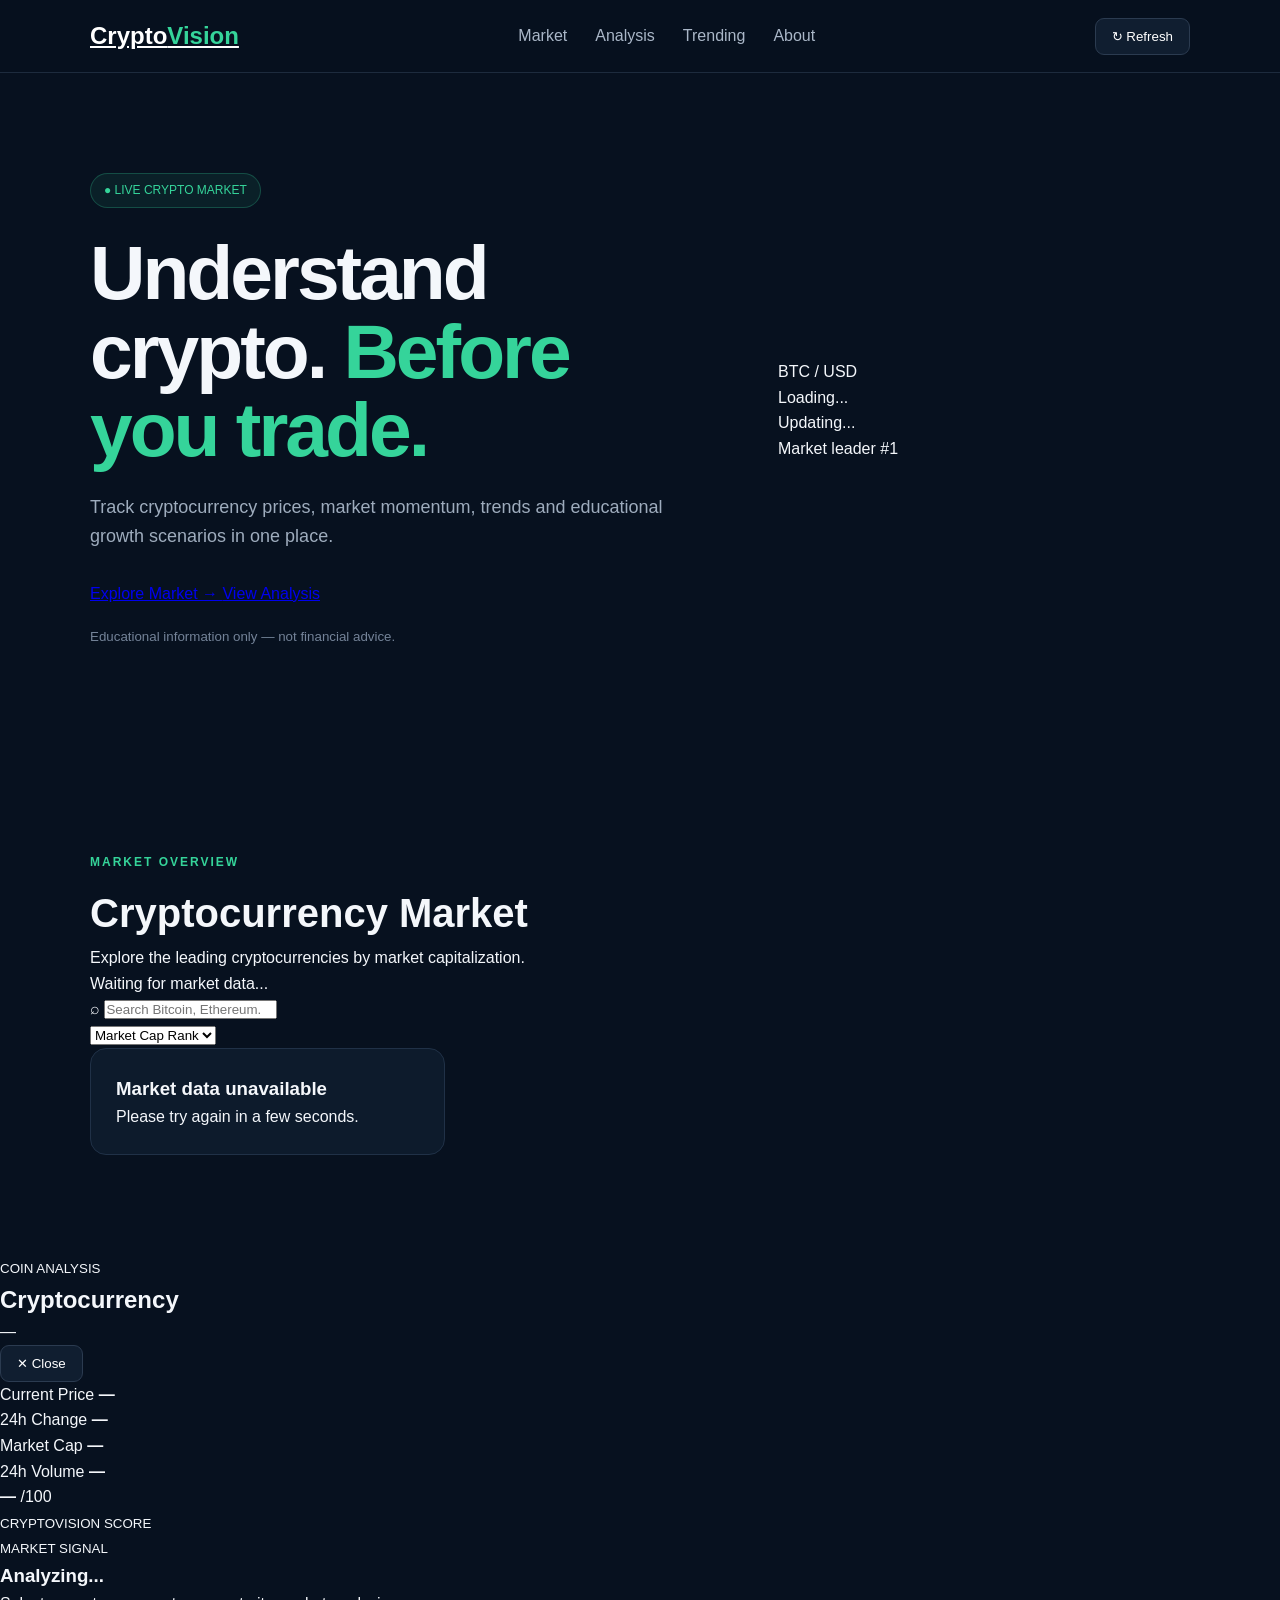
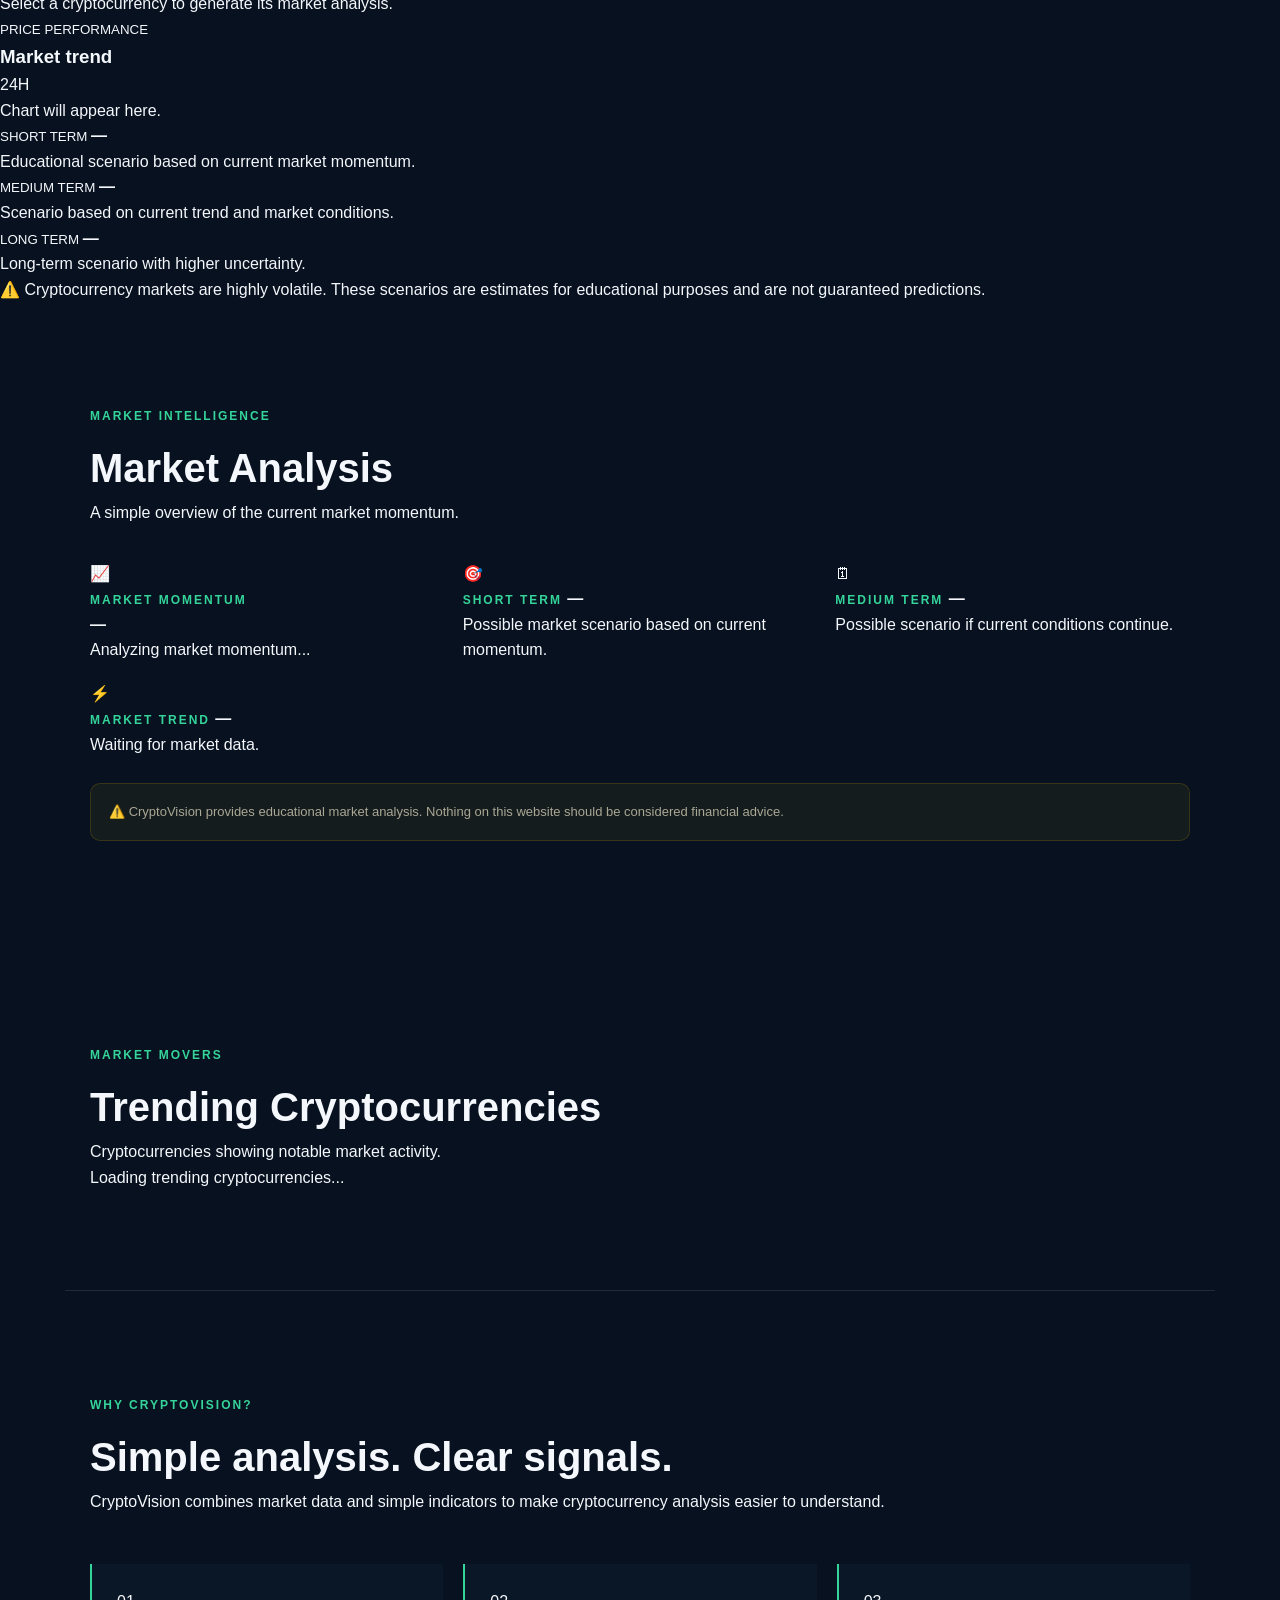
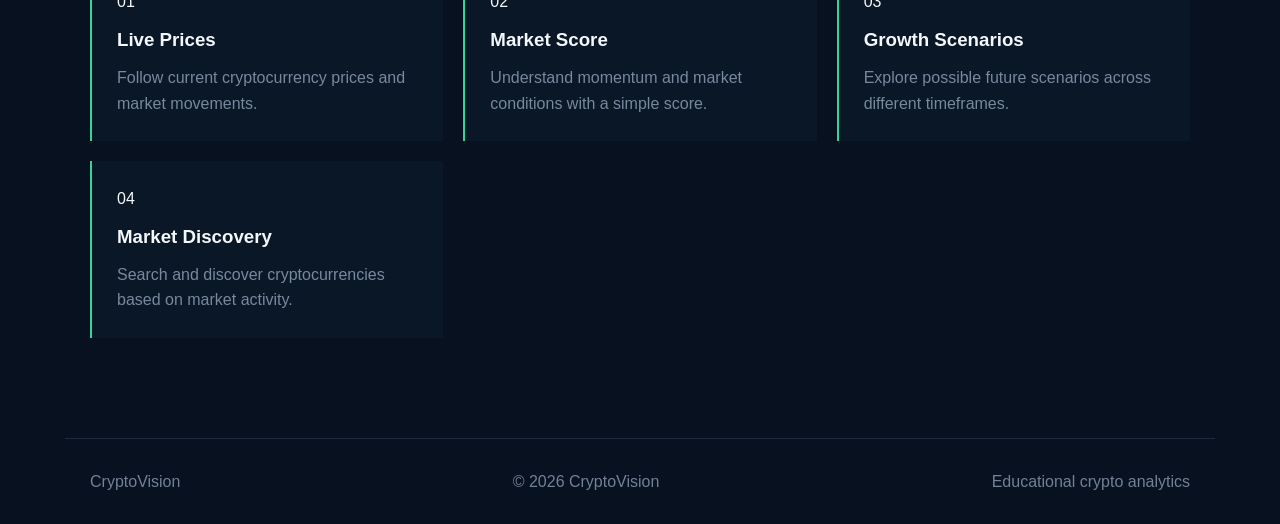
==== index.html @ e24eb95f "Upgrade CryptoVision dashboard" ====
<!DOCTYPE html>
<html lang="en">
<head>
  <meta charset="UTF-8">
  <meta name="viewport" content="width=device-width, initial-scale=1.0">

  <title>CryptoVision — Crypto Analysis</title>

  <meta
    name="description"
    content="CryptoVision provides cryptocurrency market data, analysis, trend scores and educational growth scenarios."
  >

  <link rel="stylesheet" href="style.css">
</head>

<body>

<header class="header">

  <div class="nav">

    <a href="#" class="logo">
      Crypto<span>Vision</span>
    </a>

    <nav>
      <a href="#market">Market</a>
      <a href="#analysis">Analysis</a>
      <a href="#trending">Trending</a>
      <a href="#about">About</a>
    </nav>

    <button id="refreshBtn" class="refresh-btn">
      ↻ Refresh
    </button>

  </div>

</header>


<main>

<!-- HERO -->

<section class="hero">

  <div class="hero-content">

    <div class="badge">
      ● LIVE CRYPTO MARKET
    </div>

    <h1>
      Understand crypto.
      <span>Before you trade.</span>
    </h1>

    <p>
      Track cryptocurrency prices, market momentum,
      trends and educational growth scenarios in one place.
    </p>

    <div class="hero-actions">

      <a href="#market" class="primary-btn">
        Explore Market →
      </a>

      <a href="#analysis" class="secondary-btn">
        View Analysis
      </a>

    </div>

    <small class="disclaimer">
      Educational information only — not financial advice.
    </small>

  </div>


  <div class="hero-market-card">

    <div class="card-label">
      BTC / USD
    </div>

    <div id="btcPrice" class="hero-price">
      Loading...
    </div>

    <div id="btcChange" class="hero-change">
      Updating...
    </div>

    <div class="btc-info">

      <span>
        Market leader
      </span>

      <span>
        #1
      </span>

    </div>

  </div>

</section>


<!-- MARKET -->

<section id="market" class="section">

  <div class="section-heading">

    <div>

      <small>MARKET OVERVIEW</small>

      <h2>
        Cryptocurrency Market
      </h2>

      <p>
        Explore the leading cryptocurrencies by market capitalization.
      </p>

    </div>

    <span id="updated" class="updated">
      Waiting for market data...
    </span>

  </div>


  <div class="market-tools">

    <div class="search-box">

      <span>⌕</span>

      <input
        id="coinSearch"
        type="search"
        placeholder="Search Bitcoin, Ethereum..."
        autocomplete="off"
      >

    </div>


    <select id="coinSort">

      <option value="rank">
        Market Cap Rank
      </option>

      <option value="price">
        Price
      </option>

      <option value="change">
        24h Change
      </option>

      <option value="volume">
        Volume
      </option>

      <option value="marketcap">
        Market Cap
      </option>

    </select>

  </div>


  <div id="coins" class="coins">

    <div class="loading-card">
      Loading market data...
    </div>

  </div>

</section>


<!-- COIN DETAILS -->

<section
  id="coinDetails"
  class="coin-details hidden"
>

  <div class="details-heading">

    <div>

      <small>COIN ANALYSIS</small>

      <h2 id="selectedCoinName">
        Cryptocurrency
      </h2>

      <p id="selectedCoinSymbol">
        —
      </p>

    </div>

    <button
      id="closeDetails"
      class="close-btn"
    >
      ✕ Close
    </button>

  </div>


  <div class="details-grid">

    <div class="detail-card">

      <span>
        Current Price
      </span>

      <strong id="detailPrice">
        —
      </strong>

    </div>


    <div class="detail-card">

      <span>
        24h Change
      </span>

      <strong id="detailChange">
        —
      </strong>

    </div>


    <div class="detail-card">

      <span>
        Market Cap
      </span>

      <strong id="detailMarketCap">
        —
      </strong>

    </div>


    <div class="detail-card">

      <span>
        24h Volume
      </span>

      <strong id="detailVolume">
        —
      </strong>

    </div>

  </div>


  <div class="analysis-panel">

    <div class="score">

      <div class="score-number">

        <strong id="coinScore">
          —
        </strong>

        <span>
          /100
        </span>

      </div>

      <small>
        CRYPTOVISION SCORE
      </small>

    </div>


    <div class="analysis-text">

      <small>
        MARKET SIGNAL
      </small>

      <h3 id="coinSignal">
        Analyzing...
      </h3>

      <p id="coinExplanation">
        Select a cryptocurrency to generate its market analysis.
      </p>

    </div>

  </div>


  <div class="chart-container">

    <div class="chart-header">

      <div>

        <small>
          PRICE PERFORMANCE
        </small>

        <h3>
          Market trend
        </h3>

      </div>

      <span id="chartPeriod">
        24H
      </span>

    </div>

    <div id="coinChart" class="chart">

      Chart will appear here.

    </div>

  </div>


  <div class="prediction-grid">

    <div class="prediction-card">

      <small>
        SHORT TERM
      </small>

      <strong id="shortPrediction">
        —
      </strong>

      <p>
        Educational scenario based on current market momentum.
      </p>

    </div>


    <div class="prediction-card">

      <small>
        MEDIUM TERM
      </small>

      <strong id="mediumPrediction">
        —
      </strong>

      <p>
        Scenario based on current trend and market conditions.
      </p>

    </div>


    <div class="prediction-card">

      <small>
        LONG TERM
      </small>

      <strong id="longPrediction">
        —
      </strong>

      <p>
        Long-term scenario with higher uncertainty.
      </p>

    </div>

  </div>


  <div class="risk-warning">

    ⚠️
    <span>
      Cryptocurrency markets are highly volatile.
      These scenarios are estimates for educational purposes
      and are not guaranteed predictions.
    </span>

  </div>

</section>


<!-- MARKET ANALYSIS -->

<section id="analysis" class="section">

  <div class="section-heading">

    <div>

      <small>MARKET INTELLIGENCE</small>

      <h2>
        Market Analysis
      </h2>

      <p>
        A simple overview of the current market momentum.
      </p>

    </div>

  </div>


  <div class="analysis-grid">


    <div class="analysis-card">

      <div class="analysis-icon">
        📈
      </div>

      <small>
        MARKET MOMENTUM
      </small>

      <div class="momentum-bar">

        <div
          id="momentumBar"
          class="momentum-fill"
        ></div>

      </div>

      <strong id="momentumValue">
        —
      </strong>

      <p id="momentumText">
        Analyzing market momentum...
      </p>

    </div>


    <div class="analysis-card">

      <div class="analysis-icon">
        🎯
      </div>

      <small>
        SHORT TERM
      </small>

      <strong id="shortTerm">
        —
      </strong>

      <p>
        Possible market scenario based on current momentum.
      </p>

    </div>


    <div class="analysis-card">

      <div class="analysis-icon">
        🗓
      </div>

      <small>
        MEDIUM TERM
      </small>

      <strong id="mediumTerm">
        —
      </strong>

      <p>
        Possible scenario if current conditions continue.
      </p>

    </div>


    <div class="analysis-card">

      <div class="analysis-icon">
        ⚡
      </div>

      <small>
        MARKET TREND
      </small>

      <strong id="marketTrend">
        —
      </strong>

      <p id="marketTrendText">
        Waiting for market data.
      </p>

    </div>

  </div>


  <div class="warning">

    ⚠️

    <span>
      CryptoVision provides educational market analysis.
      Nothing on this website should be considered financial advice.
    </span>

  </div>

</section>


<!-- TRENDING -->

<section id="trending" class="section">

  <div class="section-heading">

    <div>

      <small>MARKET MOVERS</small>

      <h2>
        Trending Cryptocurrencies
      </h2>

      <p>
        Cryptocurrencies showing notable market activity.
      </p>

    </div>

  </div>


  <div id="trendingCoins" class="trending-grid">

    <div class="loading-card">
      Loading trending cryptocurrencies...
    </div>

  </div>

</section>


<!-- FEATURES -->

<section id="about" class="section about">

  <div class="section-heading">

    <div>

      <small>WHY CRYPTOVISION?</small>

      <h2>
        Simple analysis.
        Clear signals.
      </h2>

      <p>
        CryptoVision combines market data and simple indicators
        to make cryptocurrency analysis easier to understand.
      </p>

    </div>

  </div>


  <div class="features">


    <div class="feature">

      <span>
        01
      </span>

      <h3>
        Live Prices
      </h3>

      <p>
        Follow current cryptocurrency prices and market movements.
      </p>

    </div>


    <div class="feature">

      <span>
        02
      </span>

      <h3>
        Market Score
      </h3>

      <p>
        Understand momentum and market conditions with a simple score.
      </p>

    </div>


    <div class="feature">

      <span>
        03
      </span>

      <h3>
        Growth Scenarios
      </h3>

      <p>
        Explore possible future scenarios across different timeframes.
      </p>

    </div>


    <div class="feature">

      <span>
        04
      </span>

      <h3>
        Market Discovery
      </h3>

      <p>
        Search and discover cryptocurrencies based on market activity.
      </p>

    </div>

  </div>

</section>


</main>


<footer>

  <div class="footer-logo">
    Crypto<span>Vision</span>
  </div>

  <div>
    © 2026 CryptoVision
  </div>

  <div>
    Educational crypto analytics
  </div>

</footer>


<script src="script.js"></script>

</body>
  </html>
---- style.css ----
* {
  box-sizing: border-box;
  margin: 0;
  padding: 0;
}

html {
  scroll-behavior: smooth;
}

body {
  font-family: Arial, Helvetica, sans-serif;
  background: #07111f;
  color: #f4f7fb;
  line-height: 1.6;
}

header {
  position: sticky;
  top: 0;
  z-index: 10;
  background: rgba(7, 17, 31, 0.95);
  border-bottom: 1px solid #1d2b3d;
  backdrop-filter: blur(10px);
}

.nav {
  max-width: 1150px;
  margin: auto;
  min-height: 72px;
  padding: 0 25px;
  display: flex;
  align-items: center;
  justify-content: space-between;
  gap: 25px;
}

.logo {
  font-size: 24px;
  font-weight: 800;
  color: white;
}

.logo span {
  color: #35d49a;
}

nav {
  display: flex;
  gap: 28px;
}

nav a {
  color: #aab7c8;
  text-decoration: none;
}

nav a:hover {
  color: #35d49a;
}

button {
  border: 1px solid #2b3b50;
  background: #101e30;
  color: white;
  padding: 10px 16px;
  border-radius: 9px;
  cursor: pointer;
}

.hero {
  max-width: 1150px;
  margin: auto;
  min-height: 650px;
  padding: 100px 25px;
  display: grid;
  grid-template-columns: 1.2fr 0.8fr;
  align-items: center;
  gap: 70px;
}

.badge {
  display: inline-block;
  color: #35d49a;
  background: rgba(53, 212, 154, 0.08);
  border: 1px solid rgba(53, 212, 154, 0.25);
  padding: 7px 13px;
  border-radius: 30px;
  font-size: 12px;
  margin-bottom: 25px;
}

.hero h1 {
  font-size: clamp(45px, 6vw, 78px);
  line-height: 1.02;
  letter-spacing: -3px;
  margin-bottom: 25px;
}

.hero h1 span {
  color: #35d49a;
}

.hero p {
  color: #9eacbd;
  max-width: 620px;
  font-size: 18px;
  margin-bottom: 30px;
}

.hero small {
  display: block;
  color: #748398;
  margin-top: 20px;
}

.cta {
  display: inline-block;
  text-decoration: none;
  color: #06120e;
  background: #35d49a;
  font-weight: 700;
  padding: 14px 22px;
  border-radius: 10px;
}

.hero-card {
  padding: 45px;
  min-height: 300px;
  border-radius: 25px;
  background: linear-gradient(145deg, #101f32, #0a1728);
  border: 1px solid #24364c;
  box-shadow: 0 30px 80px rgba(0, 0, 0, 0.25);
}

.hero-card p {
  font-size: 14px;
  color: #8797aa;
  margin-bottom: 15px;
}

.hero-card h2 {
  font-size: 50px;
  margin-bottom: 10px;
}

.hero-card span {
  color: #35d49a;
}

.section {
  max-width: 1150px;
  margin: auto;
  padding: 100px 25px;
}

.section-title {
  display: flex;
  align-items: end;
  justify-content: space-between;
  margin-bottom: 35px;
}

.section small {
  color: #35d49a;
  font-size: 12px;
  font-weight: bold;
  letter-spacing: 2px;
}

.section h2 {
  font-size: 40px;
  margin-top: 8px;
}

.coins {
  display: grid;
  grid-template-columns: repeat(3, 1fr);
  gap: 18px;
}

.coin {
  background: #0d1b2c;
  border: 1px solid #203147;
  border-radius: 16px;
  padding: 25px;
}

.coin-top {
  display: flex;
  justify-content: space-between;
  margin-bottom: 20px;
}

.coin-name {
  font-weight: bold;
}

.coin-symbol {
  color: #718197;
  font-size: 12px;
}

.coin-price {
  font-size: 25px;
  font-weight: bold;
}

.positive {
  color: #35d49a;
}

.negative {
  color: #ff667a;
}

.analysis-grid {
  display: grid;
  grid-template-columns: repeat(3, 1fr);
  gap: 18px;
  margin-top: 35px;
}

.card {
  background: #0d1b2c;
  border: 1px solid #203147;
  border-radius: 16px;
  padding: 30px;
}

.card h3 {
  margin-bottom: 25px;
}

.card strong {
  display: block;
  font-size: 34px;
  color: #35d49a;
  margin: 15px 0;
}

.card p {
  color: #8291a5;
}

.progress {
  height: 9px;
  background: #1b2b40;
  border-radius: 20px;
  overflow: hidden;
}

.progress div {
  height: 100%;
  width: 0;
  background: #35d49a;
  border-radius: inherit;
  transition: width 1s;
}

.warning {
  margin-top: 25px;
  padding: 18px;
  background: rgba(255, 193, 7, 0.06);
  border: 1px solid rgba(255, 193, 7, 0.15);
  border-radius: 10px;
  color: #a9a795;
  font-size: 13px;
}

.about {
  border-top: 1px solid #1d2b3d;
}

.about > p {
  max-width: 700px;
  color: #8796a9;
  margin-top: 20px;
  font-size: 17px;
}

.features {
  display: grid;
  grid-template-columns: repeat(3, 1fr);
  gap: 20px;
  margin-top: 50px;
}

.features div {
  padding: 25px;
  border-left: 2px solid #35d49a;
  background: #0a1727;
}

.features b {
  color: #35d49a;
}

.features h3 {
  margin: 10px 0;
}

.features p {
  color: #78889d;
}

footer {
  border-top: 1px solid #1d2b3d;
  padding: 30px 25px;
  color: #718197;
  display: flex;
  justify-content: space-between;
  max-width: 1150px;
  margin: auto;
}

@media (max-width: 800px) {

  nav {
    display: none;
  }

  .hero {
    grid-template-columns: 1fr;
    padding-top: 70px;
  }

  .coins,
  .analysis-grid,
  .features {
    grid-template-columns: 1fr;
  }

  .hero h1 {
    letter-spacing: -2px;
  }

  .section-title {
    align-items: start;
    flex-direction: column;
    gap: 10px;
  }

  footer {
    flex-direction: column;
    gap: 10px;
  }
}
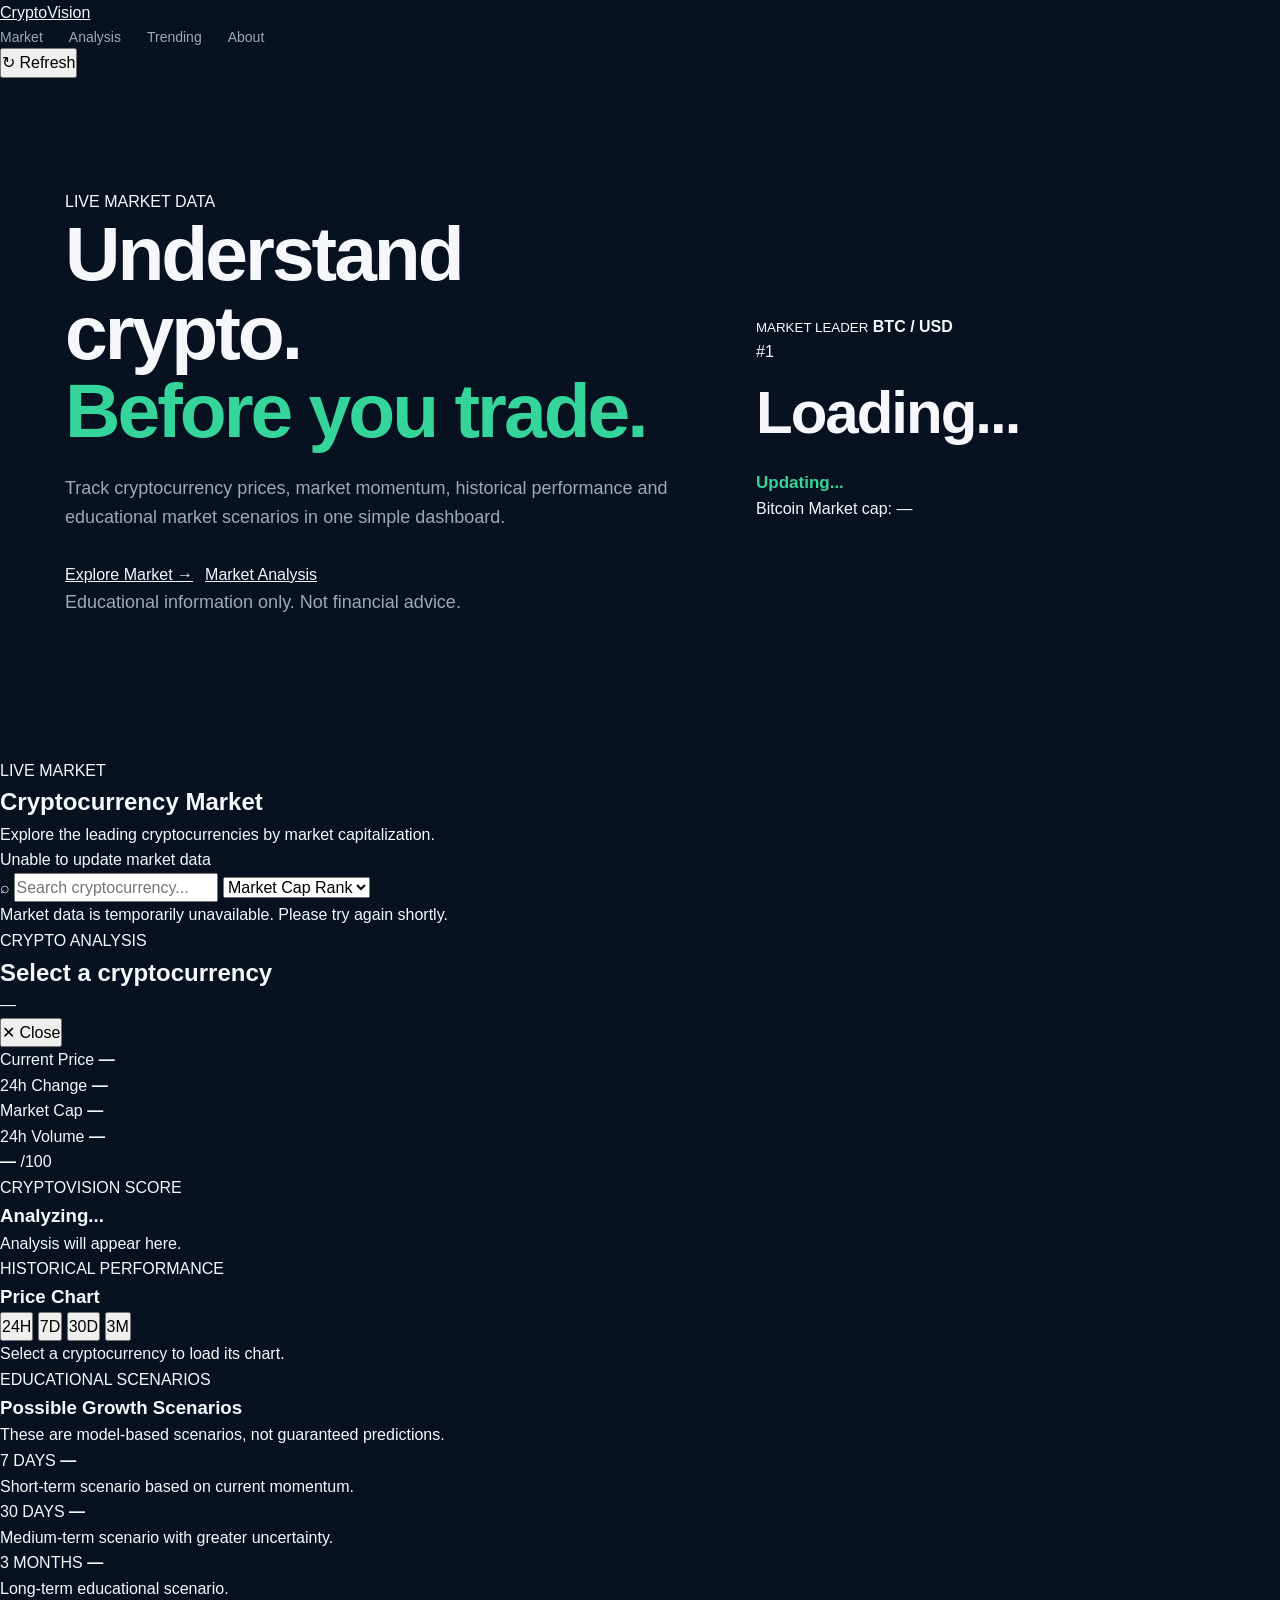
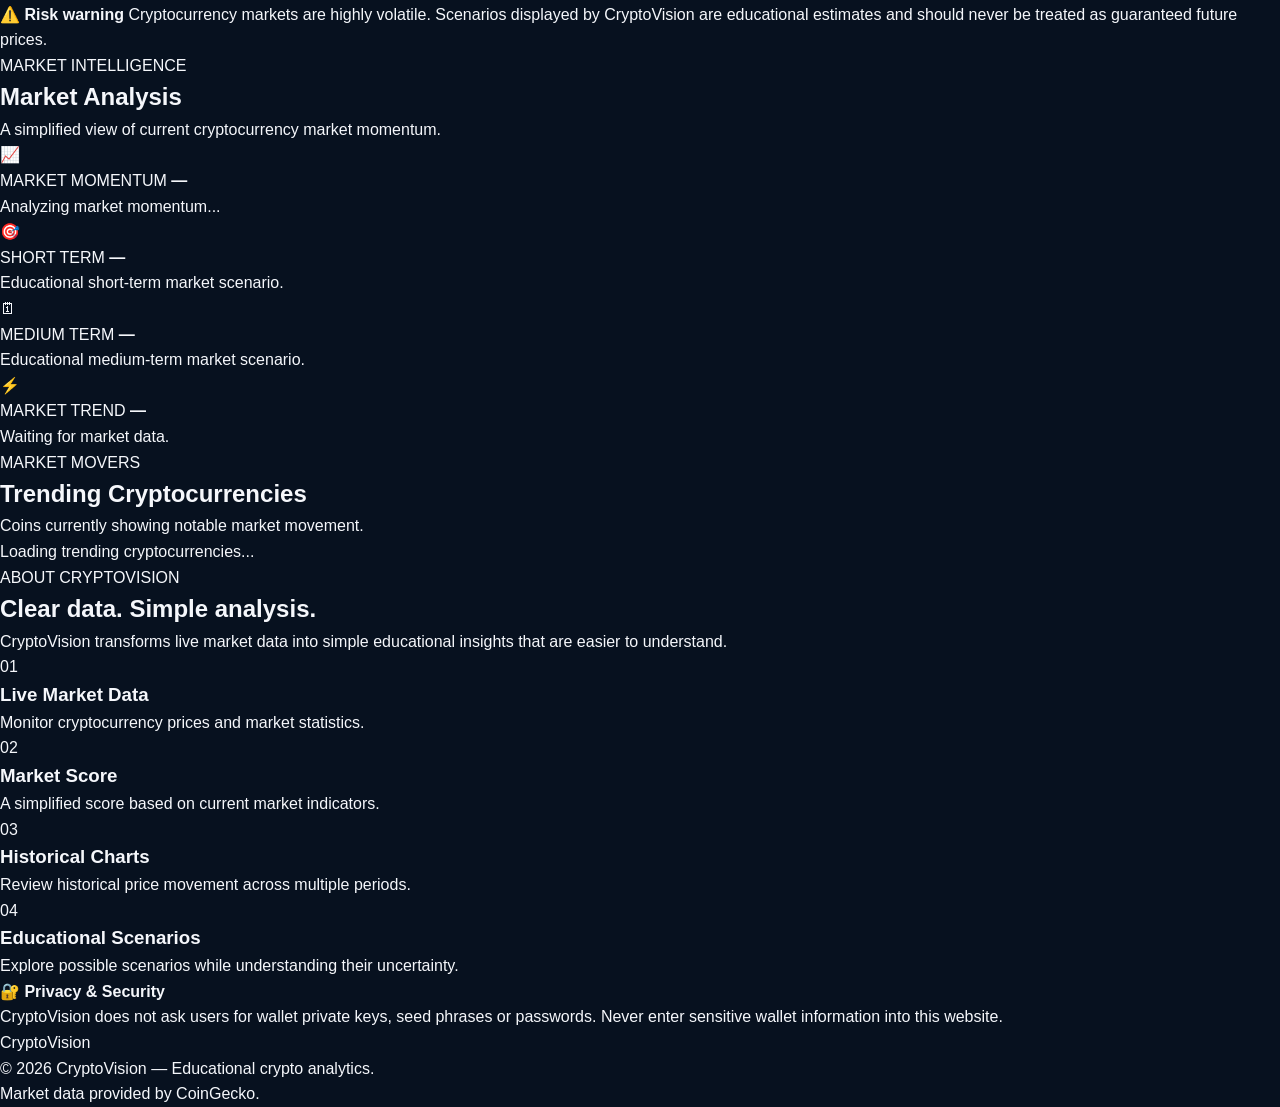
==== commit 7b4fcc6d: "Create CryptoVision V3 interface" ====
--- a/index.html
+++ b/index.html
@@ -4,34 +4,42 @@
   <meta charset="UTF-8">
   <meta name="viewport" content="width=device-width, initial-scale=1.0">
 
-  <title>CryptoVision — Crypto Analysis</title>
+  <title>CryptoVision — Crypto Market Intelligence</title>
 
   <meta
     name="description"
-    content="CryptoVision provides cryptocurrency market data, analysis, trend scores and educational growth scenarios."
+    content="CryptoVision provides live cryptocurrency market data, educational analysis, market scores and historical charts."
   >
+
+  <meta name="theme-color" content="#07111f">
 
   <link rel="stylesheet" href="style.css">
 </head>
 
 <body>
 
-<header class="header">
-
-  <div class="nav">
-
-    <a href="#" class="logo">
+<header class="site-header">
+
+  <div class="nav-container">
+
+    <a href="#" class="brand">
       Crypto<span>Vision</span>
     </a>
 
-    <nav>
+    <nav class="main-nav" aria-label="Main navigation">
+
       <a href="#market">Market</a>
       <a href="#analysis">Analysis</a>
       <a href="#trending">Trending</a>
       <a href="#about">About</a>
+
     </nav>
 
-    <button id="refreshBtn" class="refresh-btn">
+    <button
+      id="refreshBtn"
+      class="refresh-button"
+      type="button"
+    >
       ↻ Refresh
     </button>
 
@@ -42,14 +50,17 @@
 
 <main>
 
-<!-- HERO -->
+<!-- =========================
+     HERO
+========================= -->
 
 <section class="hero">
 
   <div class="hero-content">
 
-    <div class="badge">
-      ● LIVE CRYPTO MARKET
+    <div class="live-badge">
+      <span></span>
+      LIVE MARKET DATA
     </div>
 
     <h1>
@@ -59,50 +70,72 @@
 
     <p>
       Track cryptocurrency prices, market momentum,
-      trends and educational growth scenarios in one place.
+      historical performance and educational market scenarios
+      in one simple dashboard.
     </p>
 
     <div class="hero-actions">
 
-      <a href="#market" class="primary-btn">
+      <a
+        href="#market"
+        class="button primary"
+      >
         Explore Market →
       </a>
 
-      <a href="#analysis" class="secondary-btn">
-        View Analysis
+      <a
+        href="#analysis"
+        class="button secondary"
+      >
+        Market Analysis
       </a>
 
     </div>
 
-    <small class="disclaimer">
-      Educational information only — not financial advice.
-    </small>
-
-  </div>
-
-
-  <div class="hero-market-card">
-
-    <div class="card-label">
-      BTC / USD
-    </div>
-
-    <div id="btcPrice" class="hero-price">
+    <p class="educational-note">
+      Educational information only. Not financial advice.
+    </p>
+
+  </div>
+
+
+  <div class="hero-card">
+
+    <div class="hero-card-top">
+
+      <div>
+        <small>MARKET LEADER</small>
+        <strong>BTC / USD</strong>
+      </div>
+
+      <span class="rank-badge">
+        #1
+      </span>
+
+    </div>
+
+    <div
+      id="btcPrice"
+      class="hero-price"
+    >
       Loading...
     </div>
 
-    <div id="btcChange" class="hero-change">
+    <div
+      id="btcChange"
+      class="hero-change"
+    >
       Updating...
     </div>
 
-    <div class="btc-info">
+    <div class="hero-card-footer">
 
       <span>
-        Market leader
-      </span>
-
-      <span>
-        #1
+        Bitcoin
+      </span>
+
+      <span id="btcMarketCap">
+        Market cap: —
       </span>
 
     </div>
@@ -112,15 +145,22 @@
 </section>
 
 
-<!-- MARKET -->
-
-<section id="market" class="section">
+<!-- =========================
+     MARKET
+========================= -->
+
+<section
+  id="market"
+  class="section"
+>
 
   <div class="section-heading">
 
     <div>
 
-      <small>MARKET OVERVIEW</small>
+      <span class="eyebrow">
+        LIVE MARKET
+      </span>
 
       <h2>
         Cryptocurrency Market
@@ -132,30 +172,38 @@
 
     </div>
 
-    <span id="updated" class="updated">
-      Waiting for market data...
-    </span>
-
-  </div>
-
-
-  <div class="market-tools">
-
-    <div class="search-box">
+    <div
+      id="updated"
+      class="last-updated"
+    >
+      Waiting for data...
+    </div>
+
+  </div>
+
+
+  <div class="market-controls">
+
+    <label class="search-field">
 
       <span>⌕</span>
 
       <input
         id="coinSearch"
         type="search"
-        placeholder="Search Bitcoin, Ethereum..."
+        placeholder="Search cryptocurrency..."
         autocomplete="off"
+        maxlength="50"
       >
 
-    </div>
-
-
-    <select id="coinSort">
+    </label>
+
+
+    <select
+      id="coinSort"
+      class="sort-select"
+      aria-label="Sort cryptocurrencies"
+    >
 
       <option value="rank">
         Market Cap Rank
@@ -182,10 +230,20 @@
   </div>
 
 
-  <div id="coins" class="coins">
+  <div
+    id="marketStatus"
+    class="market-status"
+    aria-live="polite"
+  ></div>
+
+
+  <div
+    id="coins"
+    class="coin-grid"
+  >
 
     <div class="loading-card">
-      Loading market data...
+      Loading cryptocurrency market...
     </div>
 
   </div>
@@ -193,32 +251,54 @@
 </section>
 
 
-<!-- COIN DETAILS -->
+<!-- =========================
+     COIN DETAILS
+========================= -->
 
 <section
   id="coinDetails"
   class="coin-details hidden"
 >
 
-  <div class="details-heading">
+  <div class="details-top">
 
     <div>
 
-      <small>COIN ANALYSIS</small>
-
-      <h2 id="selectedCoinName">
-        Cryptocurrency
-      </h2>
-
-      <p id="selectedCoinSymbol">
-        —
-      </p>
-
-    </div>
+      <span class="eyebrow">
+        CRYPTO ANALYSIS
+      </span>
+
+      <div class="coin-title-row">
+
+        <img
+          id="selectedCoinImage"
+          class="selected-coin-image"
+          src=""
+          alt=""
+          hidden
+        >
+
+        <div>
+
+          <h2 id="selectedCoinName">
+            Select a cryptocurrency
+          </h2>
+
+          <p id="selectedCoinSymbol">
+            —
+          </p>
+
+        </div>
+
+      </div>
+
+    </div>
+
 
     <button
       id="closeDetails"
-      class="close-btn"
+      class="close-button"
+      type="button"
     >
       ✕ Close
     </button>
@@ -226,184 +306,233 @@
   </div>
 
 
-  <div class="details-grid">
-
-    <div class="detail-card">
-
-      <span>
-        Current Price
-      </span>
+  <div class="stats-grid">
+
+    <article class="stat-card">
+
+      <span>Current Price</span>
 
       <strong id="detailPrice">
         —
       </strong>
 
-    </div>
-
-
-    <div class="detail-card">
-
-      <span>
-        24h Change
-      </span>
+    </article>
+
+
+    <article class="stat-card">
+
+      <span>24h Change</span>
 
       <strong id="detailChange">
         —
       </strong>
 
-    </div>
-
-
-    <div class="detail-card">
-
-      <span>
-        Market Cap
-      </span>
+    </article>
+
+
+    <article class="stat-card">
+
+      <span>Market Cap</span>
 
       <strong id="detailMarketCap">
         —
       </strong>
 
-    </div>
-
-
-    <div class="detail-card">
-
-      <span>
-        24h Volume
-      </span>
+    </article>
+
+
+    <article class="stat-card">
+
+      <span>24h Volume</span>
 
       <strong id="detailVolume">
         —
       </strong>
 
-    </div>
-
-  </div>
-
-
-  <div class="analysis-panel">
-
-    <div class="score">
-
-      <div class="score-number">
-
-        <strong id="coinScore">
-          —
-        </strong>
-
-        <span>
-          /100
-        </span>
-
-      </div>
-
-      <small>
+    </article>
+
+  </div>
+
+
+  <!-- SCORE -->
+
+  <div class="score-panel">
+
+    <div class="score-circle">
+
+      <strong id="coinScore">
+        —
+      </strong>
+
+      <span>
+        /100
+      </span>
+
+    </div>
+
+
+    <div class="score-content">
+
+      <span class="eyebrow">
         CRYPTOVISION SCORE
-      </small>
-
-    </div>
-
-
-    <div class="analysis-text">
-
-      <small>
-        MARKET SIGNAL
-      </small>
+      </span>
 
       <h3 id="coinSignal">
         Analyzing...
       </h3>
 
       <p id="coinExplanation">
-        Select a cryptocurrency to generate its market analysis.
-      </p>
-
-    </div>
-
-  </div>
-
-
-  <div class="chart-container">
-
-    <div class="chart-header">
+        Analysis will appear here.
+      </p>
+
+    </div>
+
+  </div>
+
+
+  <!-- CHART -->
+
+  <div class="chart-panel">
+
+    <div class="chart-heading">
 
       <div>
 
-        <small>
-          PRICE PERFORMANCE
-        </small>
+        <span class="eyebrow">
+          HISTORICAL PERFORMANCE
+        </span>
 
         <h3>
-          Market trend
+          Price Chart
         </h3>
 
       </div>
 
-      <span id="chartPeriod">
-        24H
-      </span>
-
-    </div>
-
-    <div id="coinChart" class="chart">
-
-      Chart will appear here.
-
-    </div>
-
-  </div>
-
-
-  <div class="prediction-grid">
-
-    <div class="prediction-card">
-
-      <small>
-        SHORT TERM
-      </small>
-
-      <strong id="shortPrediction">
-        —
-      </strong>
-
-      <p>
-        Educational scenario based on current market momentum.
-      </p>
-
-    </div>
-
-
-    <div class="prediction-card">
-
-      <small>
-        MEDIUM TERM
-      </small>
-
-      <strong id="mediumPrediction">
-        —
-      </strong>
-
-      <p>
-        Scenario based on current trend and market conditions.
-      </p>
-
-    </div>
-
-
-    <div class="prediction-card">
-
-      <small>
-        LONG TERM
-      </small>
-
-      <strong id="longPrediction">
-        —
-      </strong>
-
-      <p>
-        Long-term scenario with higher uncertainty.
-      </p>
+      <div class="chart-periods">
+
+        <button
+          class="period-button active"
+          data-days="1"
+          type="button"
+        >
+          24H
+        </button>
+
+        <button
+          class="period-button"
+          data-days="7"
+          type="button"
+        >
+          7D
+        </button>
+
+        <button
+          class="period-button"
+          data-days="30"
+          type="button"
+        >
+          30D
+        </button>
+
+        <button
+          class="period-button"
+          data-days="90"
+          type="button"
+        >
+          3M
+        </button>
+
+      </div>
+
+    </div>
+
+
+    <div
+      id="chart"
+      class="chart"
+    >
+
+      <div class="chart-loading">
+        Select a cryptocurrency to load its chart.
+      </div>
+
+    </div>
+
+  </div>
+
+
+  <!-- SCENARIOS -->
+
+  <div class="scenario-section">
+
+    <div class="section-mini-heading">
+
+      <span class="eyebrow">
+        EDUCATIONAL SCENARIOS
+      </span>
+
+      <h3>
+        Possible Growth Scenarios
+      </h3>
+
+      <p>
+        These are model-based scenarios, not guaranteed predictions.
+      </p>
+
+    </div>
+
+
+    <div class="scenario-grid">
+
+      <article class="scenario-card">
+
+        <span>
+          7 DAYS
+        </span>
+
+        <strong id="shortPrediction">
+          —
+        </strong>
+
+        <p>
+          Short-term scenario based on current momentum.
+        </p>
+
+      </article>
+
+
+      <article class="scenario-card">
+
+        <span>
+          30 DAYS
+        </span>
+
+        <strong id="mediumPrediction">
+          —
+        </strong>
+
+        <p>
+          Medium-term scenario with greater uncertainty.
+        </p>
+
+      </article>
+
+
+      <article class="scenario-card">
+
+        <span>
+          3 MONTHS
+        </span>
+
+        <strong id="longPrediction">
+          —
+        </strong>
+
+        <p>
+          Long-term educational scenario.
+        </p>
+
+      </article>
 
     </div>
 
@@ -412,11 +541,12 @@
 
   <div class="risk-warning">
 
-    ⚠️
+    <strong>⚠️ Risk warning</strong>
+
     <span>
       Cryptocurrency markets are highly volatile.
-      These scenarios are estimates for educational purposes
-      and are not guaranteed predictions.
+      Scenarios displayed by CryptoVision are educational estimates
+      and should never be treated as guaranteed future prices.
     </span>
 
   </div>
@@ -424,22 +554,29 @@
 </section>
 
 
-<!-- MARKET ANALYSIS -->
-
-<section id="analysis" class="section">
+<!-- =========================
+     MARKET ANALYSIS
+========================= -->
+
+<section
+  id="analysis"
+  class="section"
+>
 
   <div class="section-heading">
 
     <div>
 
-      <small>MARKET INTELLIGENCE</small>
+      <span class="eyebrow">
+        MARKET INTELLIGENCE
+      </span>
 
       <h2>
         Market Analysis
       </h2>
 
       <p>
-        A simple overview of the current market momentum.
+        A simplified view of current cryptocurrency market momentum.
       </p>
 
     </div>
@@ -449,88 +586,87 @@
 
   <div class="analysis-grid">
 
-
-    <div class="analysis-card">
+    <article class="analysis-card">
 
       <div class="analysis-icon">
         📈
       </div>
 
-      <small>
+      <span>
         MARKET MOMENTUM
-      </small>
-
-      <div class="momentum-bar">
-
-        <div
-          id="momentumBar"
-          class="momentum-fill"
-        ></div>
-
-      </div>
+      </span>
 
       <strong id="momentumValue">
         —
       </strong>
 
+      <div class="progress-bar">
+
+        <div
+          id="momentumBar"
+          class="progress-fill"
+        ></div>
+
+      </div>
+
       <p id="momentumText">
         Analyzing market momentum...
       </p>
 
-    </div>
-
-
-    <div class="analysis-card">
+    </article>
+
+
+    <article class="analysis-card">
 
       <div class="analysis-icon">
         🎯
       </div>
 
-      <small>
+      <span>
         SHORT TERM
-      </small>
+      </span>
 
       <strong id="shortTerm">
         —
       </strong>
 
       <p>
-        Possible market scenario based on current momentum.
-      </p>
-
-    </div>
-
-
-    <div class="analysis-card">
+        Educational short-term market scenario.
+      </p>
+
+    </article>
+
+
+    <article class="analysis-card">
 
       <div class="analysis-icon">
         🗓
       </div>
 
-      <small>
+      <span>
         MEDIUM TERM
-      </small>
+      </span>
 
       <strong id="mediumTerm">
         —
       </strong>
 
       <p>
-        Possible scenario if current conditions continue.
-      </p>
-
-    </div>
-
-
-    <div class="analysis-card">
+        Educational medium-term market scenario.
+      </p>
+
+    </article>
+
+
+    <article class="analysis-card">
 
       <div class="analysis-icon">
         ⚡
       </div>
 
-      <small>
+      <span>
         MARKET TREND
-      </small>
+      </span>
 
       <strong id="marketTrend">
         —
@@ -540,49 +676,47 @@
         Waiting for market data.
       </p>
 
-    </div>
-
-  </div>
-
-
-  <div class="warning">
-
-    ⚠️
-
-    <span>
-      CryptoVision provides educational market analysis.
-      Nothing on this website should be considered financial advice.
-    </span>
+    </article>
 
   </div>
 
 </section>
 
 
-<!-- TRENDING -->
-
-<section id="trending" class="section">
+<!-- =========================
+     TRENDING
+========================= -->
+
+<section
+  id="trending"
+  class="section"
+>
 
   <div class="section-heading">
 
     <div>
 
-      <small>MARKET MOVERS</small>
+      <span class="eyebrow">
+        MARKET MOVERS
+      </span>
 
       <h2>
         Trending Cryptocurrencies
       </h2>
 
       <p>
-        Cryptocurrencies showing notable market activity.
-      </p>
-
-    </div>
-
-  </div>
-
-
-  <div id="trendingCoins" class="trending-grid">
+        Coins currently showing notable market movement.
+      </p>
+
+    </div>
+
+  </div>
+
+
+  <div
+    id="trendingCoins"
+    class="trending-grid"
+  >
 
     <div class="loading-card">
       Loading trending cryptocurrencies...
@@ -593,127 +727,143 @@
 </section>
 
 
-<!-- FEATURES -->
-
-<section id="about" class="section about">
+<!-- =========================
+     ABOUT
+========================= -->
+
+<section
+  id="about"
+  class="section about-section"
+>
 
   <div class="section-heading">
 
     <div>
 
-      <small>WHY CRYPTOVISION?</small>
+      <span class="eyebrow">
+        ABOUT CRYPTOVISION
+      </span>
 
       <h2>
+        Clear data.
         Simple analysis.
-        Clear signals.
       </h2>
 
       <p>
-        CryptoVision combines market data and simple indicators
-        to make cryptocurrency analysis easier to understand.
-      </p>
-
-    </div>
-
-  </div>
-
-
-  <div class="features">
-
-
-    <div class="feature">
-
-      <span>
-        01
-      </span>
+        CryptoVision transforms live market data into
+        simple educational insights that are easier to understand.
+      </p>
+
+    </div>
+
+  </div>
+
+
+  <div class="feature-grid">
+
+    <article class="feature-card">
+
+      <span>01</span>
 
       <h3>
-        Live Prices
+        Live Market Data
       </h3>
 
       <p>
-        Follow current cryptocurrency prices and market movements.
-      </p>
-
-    </div>
-
-
-    <div class="feature">
-
-      <span>
-        02
-      </span>
+        Monitor cryptocurrency prices and market statistics.
+      </p>
+
+    </article>
+
+
+    <article class="feature-card">
+
+      <span>02</span>
 
       <h3>
         Market Score
       </h3>
 
       <p>
-        Understand momentum and market conditions with a simple score.
-      </p>
-
-    </div>
-
-
-    <div class="feature">
-
-      <span>
-        03
-      </span>
+        A simplified score based on current market indicators.
+      </p>
+
+    </article>
+
+
+    <article class="feature-card">
+
+      <span>03</span>
 
       <h3>
-        Growth Scenarios
+        Historical Charts
       </h3>
 
       <p>
-        Explore possible future scenarios across different timeframes.
-      </p>
-
-    </div>
-
-
-    <div class="feature">
-
-      <span>
-        04
-      </span>
+        Review historical price movement across multiple periods.
+      </p>
+
+    </article>
+
+
+    <article class="feature-card">
+
+      <span>04</span>
 
       <h3>
-        Market Discovery
+        Educational Scenarios
       </h3>
 
       <p>
-        Search and discover cryptocurrencies based on market activity.
-      </p>
-
-    </div>
+        Explore possible scenarios while understanding their uncertainty.
+      </p>
+
+    </article>
+
+  </div>
+
+
+  <div class="security-note">
+
+    <strong>
+      🔐 Privacy & Security
+    </strong>
+
+    <p>
+      CryptoVision does not ask users for wallet private keys,
+      seed phrases or passwords. Never enter sensitive wallet
+      information into this website.
+    </p>
 
   </div>
 
 </section>
 
-
 </main>
 
 
-<footer>
-
-  <div class="footer-logo">
+<!-- =========================
+     FOOTER
+========================= -->
+
+<footer class="site-footer">
+
+  <div class="footer-brand">
     Crypto<span>Vision</span>
   </div>
 
-  <div>
-    © 2026 CryptoVision
-  </div>
-
-  <div>
-    Educational crypto analytics
-  </div>
+  <p>
+    © 2026 CryptoVision — Educational crypto analytics.
+  </p>
+
+  <p>
+    Market data provided by CoinGecko.
+  </p>
 
 </footer>
 
 
-<script src="script.js"></script>
+<script src="script.js" defer></script>
 
 </body>
-  </html>
+</html>
--- a/style.css
+++ b/style.css
@@ -11,23 +11,33 @@
 body {
   font-family: Arial, Helvetica, sans-serif;
   background: #07111f;
-  color: #f4f7fb;
+  color: #f5f7fb;
   line-height: 1.6;
 }
 
-header {
+a {
+  color: inherit;
+}
+
+button,
+input,
+select {
+  font: inherit;
+}
+
+.header {
   position: sticky;
   top: 0;
-  z-index: 10;
-  background: rgba(7, 17, 31, 0.95);
-  border-bottom: 1px solid #1d2b3d;
-  backdrop-filter: blur(10px);
+  z-index: 100;
+  background: rgba(7, 17, 31, 0.94);
+  border-bottom: 1px solid #1d2c40;
+  backdrop-filter: blur(14px);
 }
 
 .nav {
-  max-width: 1150px;
+  max-width: 1200px;
+  min-height: 72px;
   margin: auto;
-  min-height: 72px;
   padding: 0 25px;
   display: flex;
   align-items: center;
@@ -37,60 +47,71 @@
 
 .logo {
   font-size: 24px;
-  font-weight: 800;
-  color: white;
-}
-
-.logo span {
+  font-weight: 900;
+  text-decoration: none;
+}
+
+.logo span,
+.footer-logo span {
   color: #35d49a;
 }
 
 nav {
   display: flex;
-  gap: 28px;
+  gap: 26px;
 }
 
 nav a {
-  color: #aab7c8;
+  color: #9aaabd;
   text-decoration: none;
+  font-size: 14px;
 }
 
 nav a:hover {
   color: #35d49a;
 }
 
-button {
-  border: 1px solid #2b3b50;
+.refresh-btn,
+.close-btn {
+  border: 1px solid #2b3c53;
   background: #101e30;
-  color: white;
-  padding: 10px 16px;
+  color: #fff;
+  padding: 10px 15px;
   border-radius: 9px;
   cursor: pointer;
 }
 
+.refresh-btn:hover,
+.close-btn:hover {
+  border-color: #35d49a;
+}
+
 .hero {
-  max-width: 1150px;
+  max-width: 1200px;
+  min-height: 680px;
   margin: auto;
-  min-height: 650px;
   padding: 100px 25px;
   display: grid;
-  grid-template-columns: 1.2fr 0.8fr;
+  grid-template-columns: 1.15fr 0.85fr;
   align-items: center;
   gap: 70px;
 }
 
 .badge {
   display: inline-block;
-  color: #35d49a;
-  background: rgba(53, 212, 154, 0.08);
-  border: 1px solid rgba(53, 212, 154, 0.25);
   padding: 7px 13px;
   border-radius: 30px;
-  font-size: 12px;
-  margin-bottom: 25px;
+  color: #35d49a;
+  background: rgba(53, 212, 154, 0.08);
+  border: 1px solid rgba(53, 212, 154, 0.22);
+  font-size: 11px;
+  font-weight: 700;
+  letter-spacing: 1px;
+  margin-bottom: 24px;
 }
 
 .hero h1 {
+  max-width: 800px;
   font-size: clamp(45px, 6vw, 78px);
   line-height: 1.02;
   letter-spacing: -3px;
@@ -99,250 +120,81 @@
 
 .hero h1 span {
   color: #35d49a;
-}
-
-.hero p {
-  color: #9eacbd;
-  max-width: 620px;
+  display: block;
+}
+
+.hero-content > p {
+  max-width: 650px;
+  color: #9aaabd;
   font-size: 18px;
   margin-bottom: 30px;
 }
 
-.hero small {
-  display: block;
-  color: #748398;
-  margin-top: 20px;
-}
-
-.cta {
+.hero-actions {
+  display: flex;
+  flex-wrap: wrap;
+  gap: 12px;
+}
+
+.primary-btn,
+.secondary-btn {
   display: inline-block;
+  padding: 13px 20px;
+  border-radius: 10px;
   text-decoration: none;
+  font-weight: 700;
+}
+
+.primary-btn {
   color: #06120e;
   background: #35d49a;
+}
+
+.secondary-btn {
+  color: #dce5ee;
+  border: 1px solid #2b3c53;
+  background: #0c1929;
+}
+
+.disclaimer {
+  display: block;
+  margin-top: 18px;
+  color: #68788d;
+  font-size: 12px;
+}
+
+.hero-market-card {
+  min-height: 330px;
+  padding: 40px;
+  border-radius: 25px;
+  border: 1px solid #263950;
+  background: linear-gradient(145deg, #102138, #091728);
+  box-shadow: 0 35px 90px rgba(0, 0, 0, 0.28);
+}
+
+.card-label {
+  color: #8393a8;
+  font-size: 13px;
+  margin-bottom: 18px;
+}
+
+.hero-price {
+  font-size: clamp(38px, 5vw, 60px);
+  font-weight: 800;
+  letter-spacing: -2px;
+}
+
+.hero-change {
+  color: #35d49a;
+  font-size: 17px;
   font-weight: 700;
-  padding: 14px 22px;
-  border-radius: 10px;
-}
-
-.hero-card {
-  padding: 45px;
-  min-height: 300px;
-  border-radius: 25px;
-  background: linear-gradient(145deg, #101f32, #0a1728);
-  border: 1px solid #24364c;
-  box-shadow: 0 30px 80px rgba(0, 0, 0, 0.25);
-}
-
-.hero-card p {
-  font-size: 14px;
-  color: #8797aa;
-  margin-bottom: 15px;
-}
-
-.hero-card h2 {
-  font-size: 50px;
-  margin-bottom: 10px;
-}
-
-.hero-card span {
-  color: #35d49a;
-}
-
-.section {
-  max-width: 1150px;
-  margin: auto;
-  padding: 100px 25px;
-}
-
-.section-title {
-  display: flex;
-  align-items: end;
+  margin-top: 8px;
+}
+
+.btc-info {
+  display: flex;
   justify-content: space-between;
-  margin-bottom: 35px;
-}
-
-.section small {
-  color: #35d49a;
-  font-size: 12px;
-  font-weight: bold;
-  letter-spacing: 2px;
-}
-
-.section h2 {
-  font-size: 40px;
-  margin-top: 8px;
-}
-
-.coins {
-  display: grid;
-  grid-template-columns: repeat(3, 1fr);
-  gap: 18px;
-}
-
-.coin {
-  background: #0d1b2c;
-  border: 1px solid #203147;
-  border-radius: 16px;
-  padding: 25px;
-}
-
-.coin-top {
-  display: flex;
-  justify-content: space-between;
-  margin-bottom: 20px;
-}
-
-.coin-name {
-  font-weight: bold;
-}
-
-.coin-symbol {
-  color: #718197;
-  font-size: 12px;
-}
-
-.coin-price {
-  font-size: 25px;
-  font-weight: bold;
-}
-
-.positive {
-  color: #35d49a;
-}
-
-.negative {
-  color: #ff667a;
-}
-
-.analysis-grid {
-  display: grid;
-  grid-template-columns: repeat(3, 1fr);
-  gap: 18px;
-  margin-top: 35px;
-}
-
-.card {
-  background: #0d1b2c;
-  border: 1px solid #203147;
-  border-radius: 16px;
-  padding: 30px;
-}
-
-.card h3 {
-  margin-bottom: 25px;
-}
-
-.card strong {
-  display: block;
-  font-size: 34px;
-  color: #35d49a;
-  margin: 15px 0;
-}
-
-.card p {
-  color: #8291a5;
-}
-
-.progress {
-  height: 9px;
-  background: #1b2b40;
-  border-radius: 20px;
-  overflow: hidden;
-}
-
-.progress div {
-  height: 100%;
-  width: 0;
-  background: #35d49a;
-  border-radius: inherit;
-  transition: width 1s;
-}
-
-.warning {
-  margin-top: 25px;
-  padding: 18px;
-  background: rgba(255, 193, 7, 0.06);
-  border: 1px solid rgba(255, 193, 7, 0.15);
-  border-radius: 10px;
-  color: #a9a795;
-  font-size: 13px;
-}
-
-.about {
-  border-top: 1px solid #1d2b3d;
-}
-
-.about > p {
-  max-width: 700px;
-  color: #8796a9;
-  margin-top: 20px;
-  font-size: 17px;
-}
-
-.features {
-  display: grid;
-  grid-template-columns: repeat(3, 1fr);
-  gap: 20px;
-  margin-top: 50px;
-}
-
-.features div {
-  padding: 25px;
-  border-left: 2px solid #35d49a;
-  background: #0a1727;
-}
-
-.features b {
-  color: #35d49a;
-}
-
-.features h3 {
-  margin: 10px 0;
-}
-
-.features p {
-  color: #78889d;
-}
-
-footer {
-  border-top: 1px solid #1d2b3d;
-  padding: 30px 25px;
-  color: #718197;
-  display: flex;
-  justify-content: space-between;
-  max-width: 1150px;
-  margin: auto;
-}
-
-@media (max-width: 800px) {
-
-  nav {
-    display: none;
-  }
-
-  .hero {
-    grid-template-columns: 1fr;
-    padding-top: 70px;
-  }
-
-  .coins,
-  .analysis-grid,
-  .features {
-    grid-template-columns: 1fr;
-  }
-
-  .hero h1 {
-    letter-spacing: -2px;
-  }
-
-  .section-title {
-    align-items: start;
-    flex-direction: column;
-    gap: 10px;
-  }
-
-  footer {
-    flex-direction: column;
-    gap: 10px;
-  }
-}
+  margin-top: 80px;
+  padding-top: 20px;
+  border-top: 1px solid #263950;
+  color: #718399
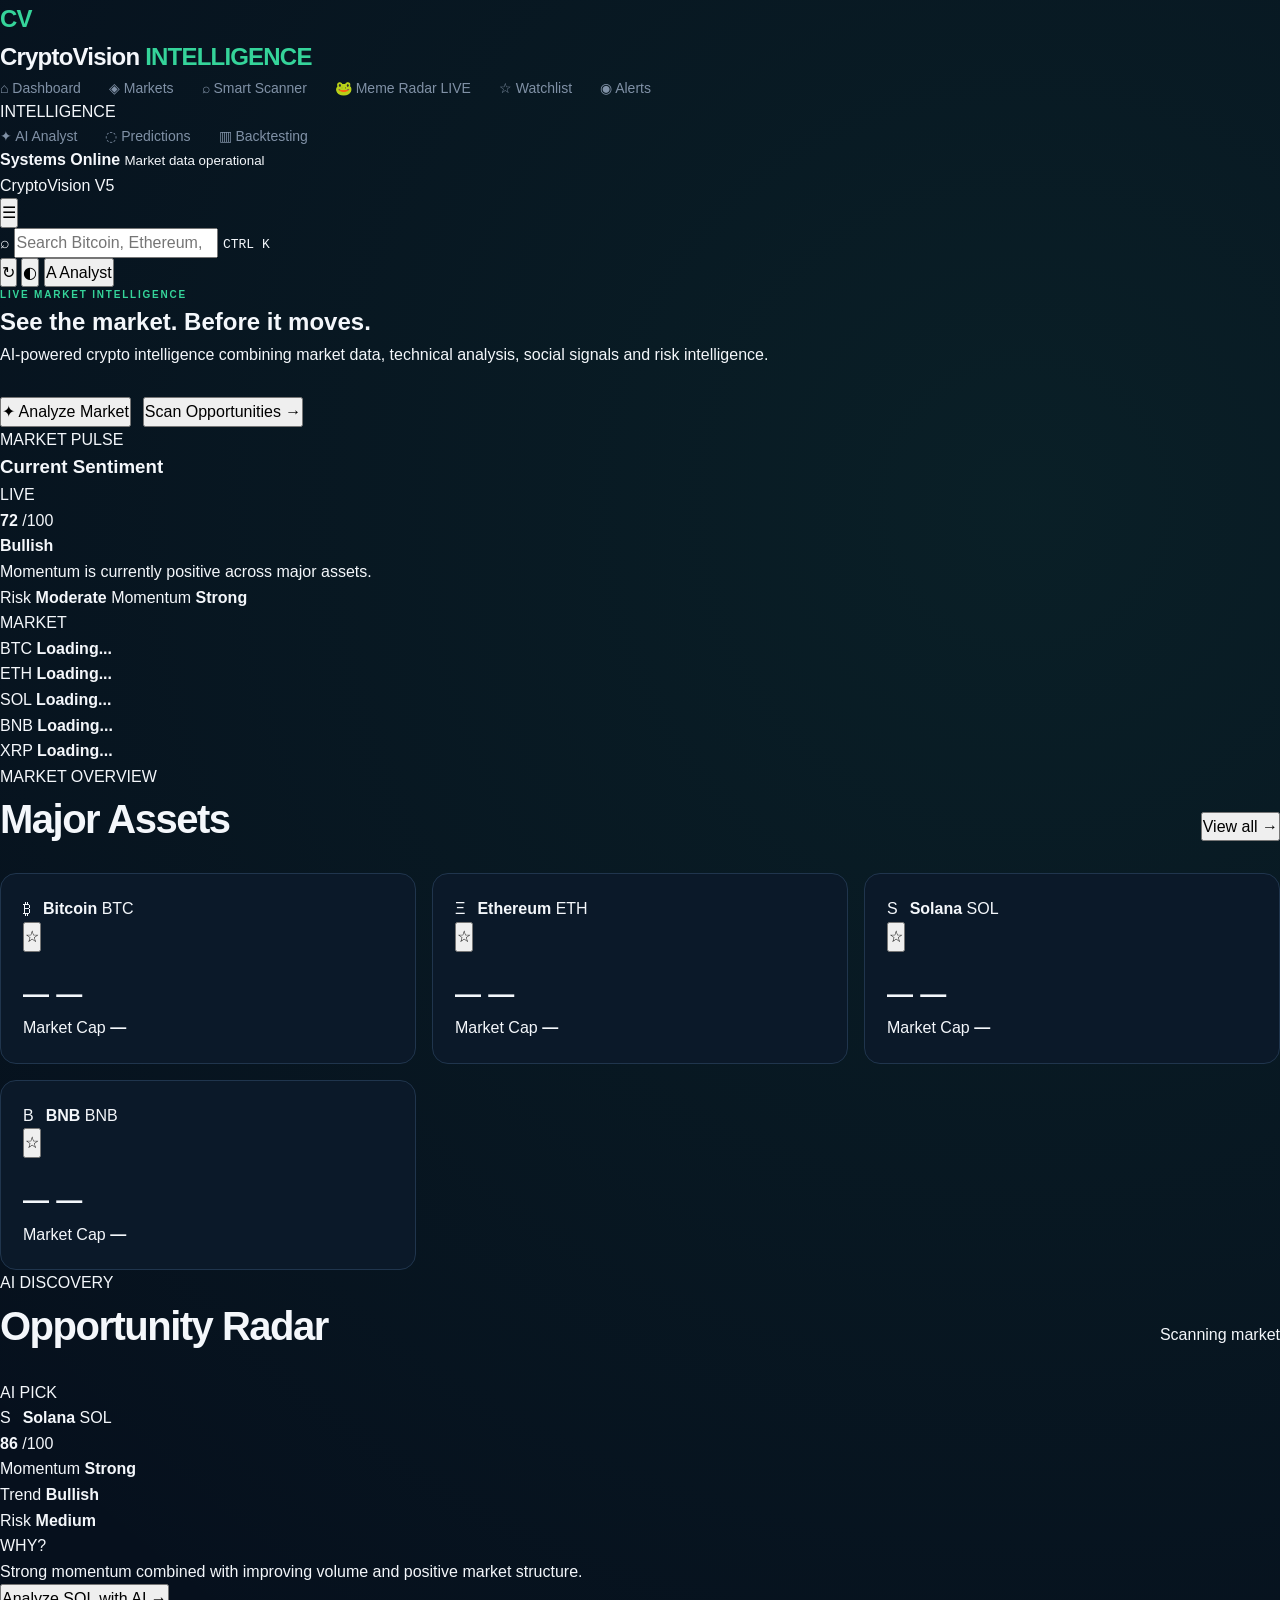
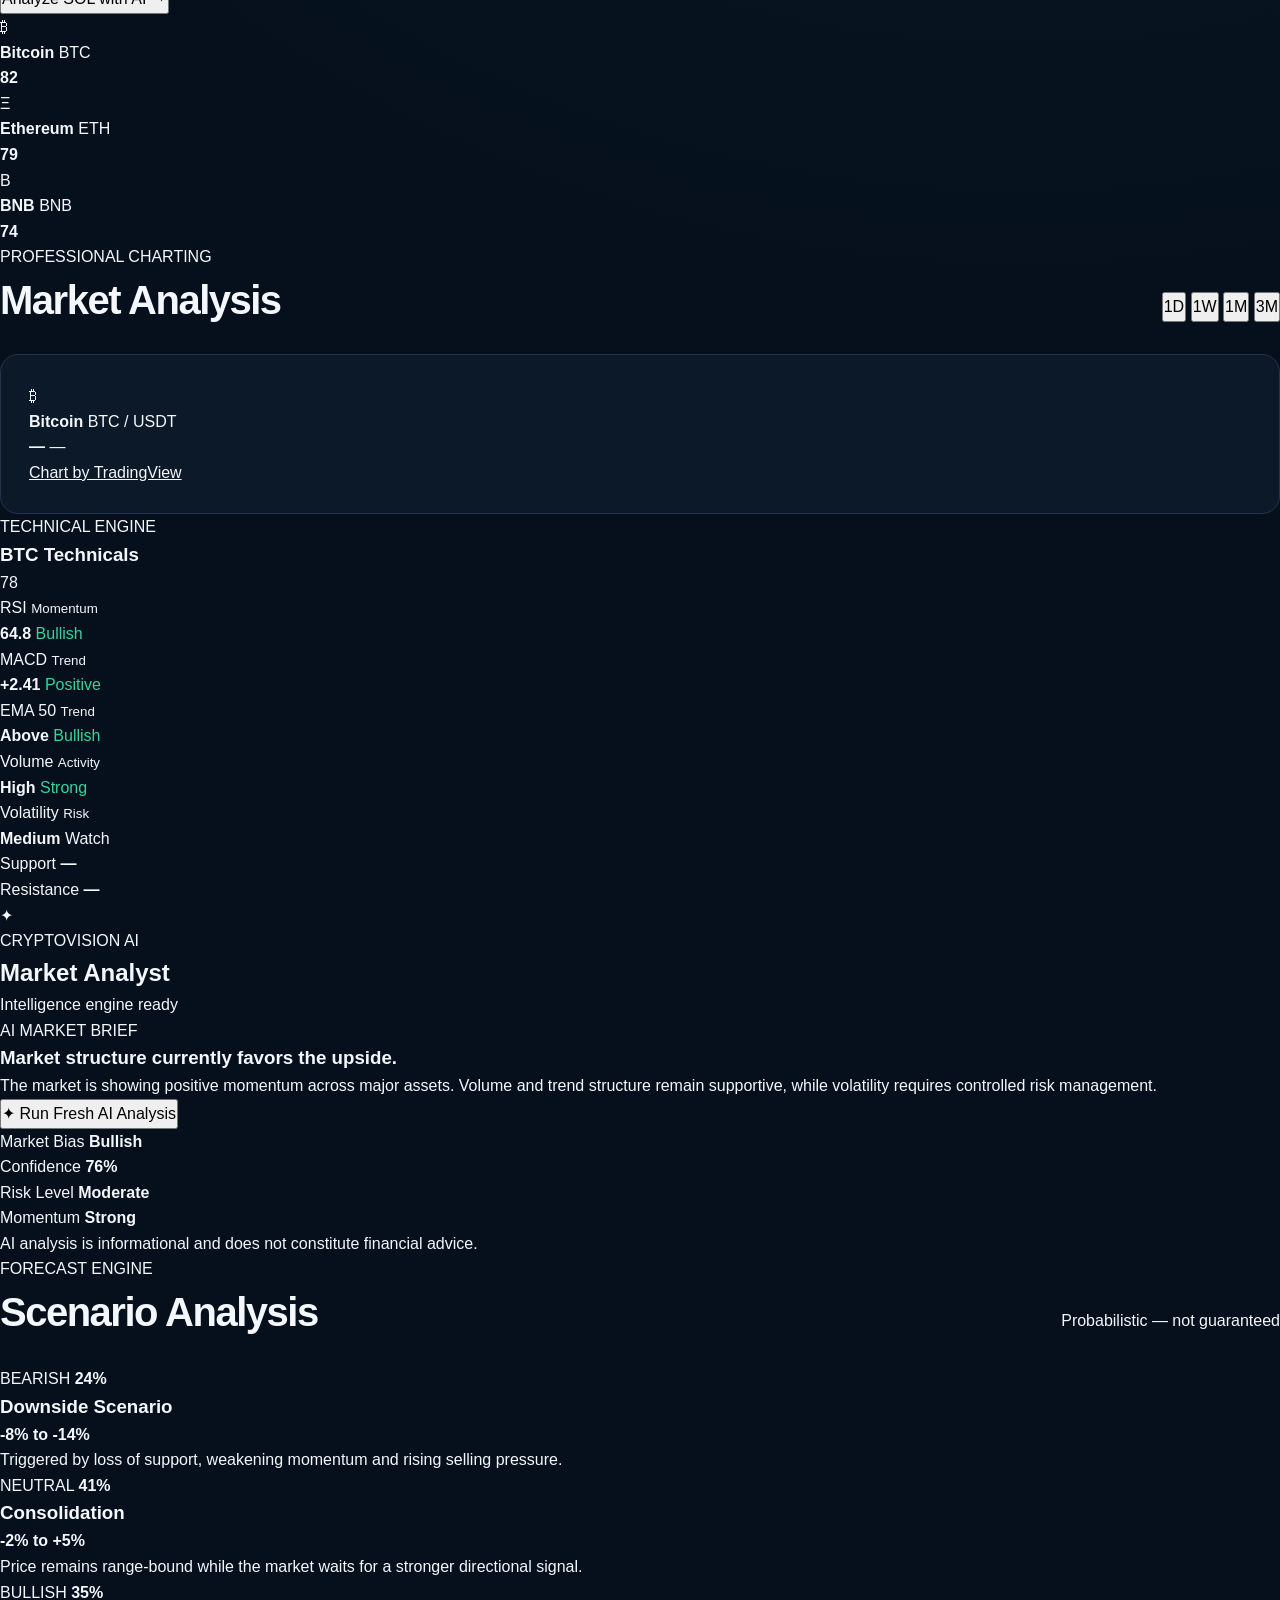
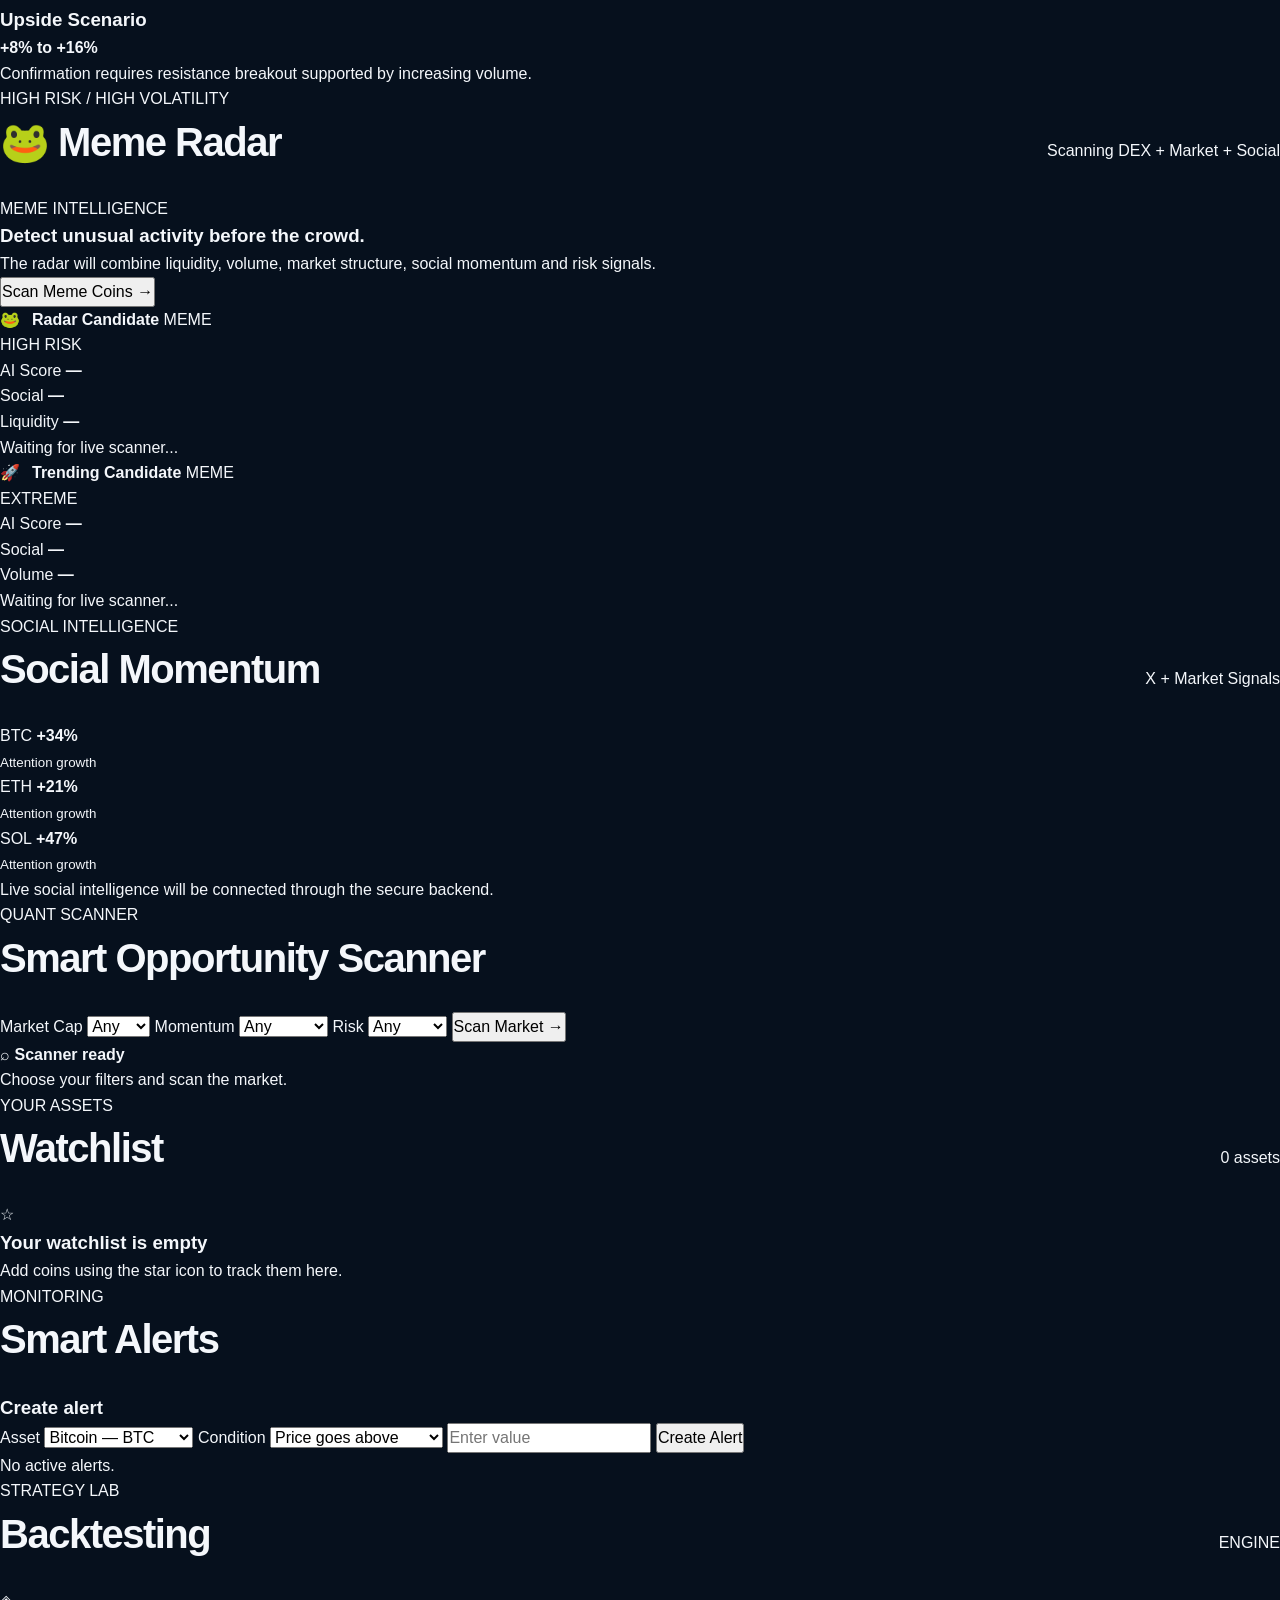
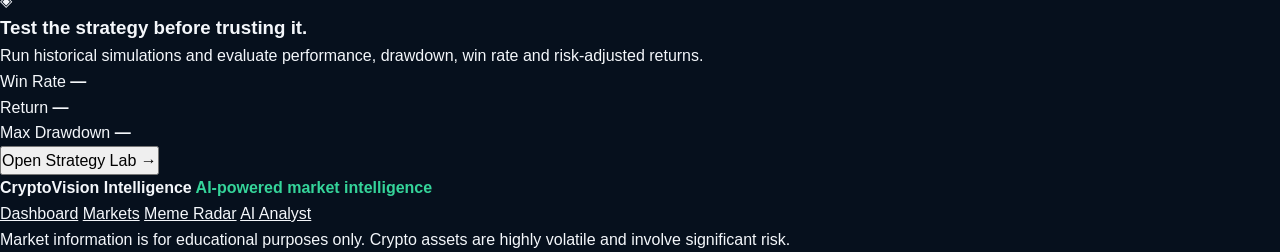
==== commit 002d642a: "Upgrade to CryptoVision V5 dashboard" ====
--- a/index.html
+++ b/index.html
@@ -1,869 +1,1707 @@
-<!DOCTYPE html>
-<html lang="en">
+<!DOCTYPE html><html lang="en">
 <head>
   <meta charset="UTF-8">
   <meta name="viewport" content="width=device-width, initial-scale=1.0">
-
-  <title>CryptoVision — Crypto Market Intelligence</title>
-
-  <meta
-    name="description"
-    content="CryptoVision provides live cryptocurrency market data, educational analysis, market scores and historical charts."
-  >
-
-  <meta name="theme-color" content="#07111f">
-
-  <link rel="stylesheet" href="style.css">
-</head>
-
-<body>
-
-<header class="site-header">
-
-  <div class="nav-container">
-
-    <a href="#" class="brand">
-      Crypto<span>Vision</span>
+  <meta name="theme-color" content="#070b14">
+  <meta name="description" content="CryptoVision Intelligence — AI-powered cryptocurrency market analysis, predictions, risk intelligence and meme coin radar.">
+  <meta name="robots" content="index,follow">  <title>CryptoVision Intelligence</title>  <link rel="preconnect" href="https://fonts.googleapis.com">
+  <link rel="preconnect" href="https://fonts.gstatic.com" crossorigin>
+  <link href="https://fonts.googleapis.com/css2?family=Inter:wght@400;500;600;700;800&display=swap" rel="stylesheet">  <link rel="stylesheet" href="style.css">
+</head><body>  <!-- =========================
+       APP SHELL
+  ========================== -->  <div class="app-shell"><!-- SIDEBAR -->
+<aside class="sidebar" id="sidebar">
+
+  <div class="brand">
+    <div class="brand-mark">
+      <span>CV</span>
+    </div>
+
+    <div class="brand-text">
+      <strong>CryptoVision</strong>
+      <span>INTELLIGENCE</span>
+    </div>
+  </div>
+
+  <nav class="main-nav">
+
+    <a href="#dashboard" class="nav-item active" data-section="dashboard">
+      <span class="nav-icon">⌂</span>
+      <span>Dashboard</span>
     </a>
 
-    <nav class="main-nav" aria-label="Main navigation">
-
-      <a href="#market">Market</a>
-      <a href="#analysis">Analysis</a>
-      <a href="#trending">Trending</a>
-      <a href="#about">About</a>
-
-    </nav>
-
-    <button
-      id="refreshBtn"
-      class="refresh-button"
-      type="button"
-    >
-      ↻ Refresh
+    <a href="#markets" class="nav-item" data-section="markets">
+      <span class="nav-icon">◈</span>
+      <span>Markets</span>
+    </a>
+
+    <a href="#scanner" class="nav-item" data-section="scanner">
+      <span class="nav-icon">⌕</span>
+      <span>Smart Scanner</span>
+    </a>
+
+    <a href="#meme-radar" class="nav-item" data-section="meme-radar">
+      <span class="nav-icon">🐸</span>
+      <span>Meme Radar</span>
+      <span class="nav-badge hot">LIVE</span>
+    </a>
+
+    <a href="#watchlist" class="nav-item" data-section="watchlist">
+      <span class="nav-icon">☆</span>
+      <span>Watchlist</span>
+    </a>
+
+    <a href="#alerts" class="nav-item" data-section="alerts">
+      <span class="nav-icon">◉</span>
+      <span>Alerts</span>
+    </a>
+
+  </nav>
+
+  <div class="sidebar-divider"></div>
+
+  <div class="sidebar-label">INTELLIGENCE</div>
+
+  <nav class="main-nav">
+
+    <a href="#ai-analyst" class="nav-item" data-section="ai-analyst">
+      <span class="nav-icon">✦</span>
+      <span>AI Analyst</span>
+    </a>
+
+    <a href="#predictions" class="nav-item" data-section="predictions">
+      <span class="nav-icon">◌</span>
+      <span>Predictions</span>
+    </a>
+
+    <a href="#backtesting" class="nav-item" data-section="backtesting">
+      <span class="nav-icon">▥</span>
+      <span>Backtesting</span>
+    </a>
+
+  </nav>
+
+  <div class="sidebar-bottom">
+
+    <div class="system-status">
+      <span class="status-dot"></span>
+      <div>
+        <strong>Systems Online</strong>
+        <small>Market data operational</small>
+      </div>
+    </div>
+
+    <div class="sidebar-version">
+      CryptoVision V5
+    </div>
+
+  </div>
+
+</aside>
+
+
+<!-- MAIN -->
+<main class="main-content">
+
+  <!-- TOPBAR -->
+  <header class="topbar">
+
+    <button class="mobile-menu" id="mobileMenu" aria-label="Open menu">
+      ☰
     </button>
 
+    <div class="topbar-search">
+      <span>⌕</span>
+      <input
+        type="search"
+        id="globalSearch"
+        placeholder="Search Bitcoin, Ethereum, Solana..."
+        autocomplete="off"
+      >
+      <kbd>CTRL K</kbd>
+    </div>
+
+    <div class="topbar-actions">
+
+      <button class="icon-button" id="refreshMarket" title="Refresh market">
+        ↻
+      </button>
+
+      <button class="icon-button" id="themeButton" title="Theme">
+        ◐
+      </button>
+
+      <button class="profile-button">
+        <span class="profile-avatar">A</span>
+        <span class="profile-name">Analyst</span>
+      </button>
+
+    </div>
+
+  </header>
+
+
+  <!-- =========================
+       PAGE CONTENT
+  ========================== -->
+
+  <div class="page-container">
+
+    <!-- HERO -->
+    <section class="hero-section" id="dashboard">
+
+      <div class="hero-copy">
+
+        <div class="eyebrow">
+          <span class="live-dot"></span>
+          LIVE MARKET INTELLIGENCE
+        </div>
+
+        <h1>
+          See the market.
+          <span>Before it moves.</span>
+        </h1>
+
+        <p>
+          AI-powered crypto intelligence combining market data,
+          technical analysis, social signals and risk intelligence.
+        </p>
+
+        <div class="hero-actions">
+
+          <button class="primary-button" id="analyzeMarket">
+            <span>✦</span>
+            Analyze Market
+          </button>
+
+          <button class="secondary-button" id="openScanner">
+            Scan Opportunities
+            <span>→</span>
+          </button>
+
+        </div>
+
+      </div>
+
+
+      <!-- MARKET PULSE -->
+      <div class="market-pulse-card">
+
+        <div class="card-header">
+
+          <div>
+            <span class="card-eyebrow">MARKET PULSE</span>
+            <h3>Current Sentiment</h3>
+          </div>
+
+          <span class="live-pill">
+            LIVE
+          </span>
+
+        </div>
+
+        <div class="pulse-score">
+          <div class="score-ring" id="marketScoreRing">
+            <div>
+              <strong id="marketScore">72</strong>
+              <span>/100</span>
+            </div>
+          </div>
+
+          <div class="pulse-info">
+
+            <strong id="marketBias">Bullish</strong>
+
+            <p id="marketBiasText">
+              Momentum is currently positive across major assets.
+            </p>
+
+            <div class="pulse-meta">
+              <span>Risk <b id="marketRisk">Moderate</b></span>
+              <span>Momentum <b id="marketMomentum">Strong</b></span>
+            </div>
+
+          </div>
+        </div>
+
+      </div>
+
+    </section>
+
+
+    <!-- MARKET TICKER -->
+    <section class="ticker-strip">
+
+      <div class="ticker-title">
+        MARKET
+      </div>
+
+      <div class="ticker-items" id="marketTicker">
+
+        <div class="ticker-item">
+          <span>BTC</span>
+          <strong>Loading...</strong>
+        </div>
+
+        <div class="ticker-item">
+          <span>ETH</span>
+          <strong>Loading...</strong>
+        </div>
+
+        <div class="ticker-item">
+          <span>SOL</span>
+          <strong>Loading...</strong>
+        </div>
+
+        <div class="ticker-item">
+          <span>BNB</span>
+          <strong>Loading...</strong>
+        </div>
+
+        <div class="ticker-item">
+          <span>XRP</span>
+          <strong>Loading...</strong>
+        </div>
+
+      </div>
+
+    </section>
+
+
+    <!-- =========================
+         MARKET OVERVIEW
+    ========================== -->
+
+    <section class="dashboard-section" id="markets">
+
+      <div class="section-heading">
+
+        <div>
+          <span class="section-eyebrow">MARKET OVERVIEW</span>
+          <h2>Major Assets</h2>
+        </div>
+
+        <button class="text-button" data-section-link="markets">
+          View all →
+        </button>
+
+      </div>
+
+
+      <div class="coin-grid" id="coinGrid">
+
+        <!-- Bitcoin -->
+        <article class="coin-card" data-symbol="BTCUSDT" data-coin="bitcoin">
+
+          <div class="coin-card-top">
+
+            <div class="coin-identity">
+              <div class="coin-logo btc">₿</div>
+
+              <div>
+                <strong>Bitcoin</strong>
+                <span>BTC</span>
+              </div>
+            </div>
+
+            <button class="star-button" data-watch="bitcoin">
+              ☆
+            </button>
+
+          </div>
+
+          <div class="coin-price">
+            <strong data-price="bitcoin">—</strong>
+            <span data-change="bitcoin">—</span>
+          </div>
+
+          <div class="coin-card-bottom">
+            <span>Market Cap</span>
+            <strong data-marketcap="bitcoin">—</strong>
+          </div>
+
+          <div class="mini-chart positive"></div>
+
+        </article>
+
+
+        <!-- Ethereum -->
+        <article class="coin-card" data-symbol="ETHUSDT" data-coin="ethereum">
+
+          <div class="coin-card-top">
+
+            <div class="coin-identity">
+              <div class="coin-logo eth">Ξ</div>
+
+              <div>
+                <strong>Ethereum</strong>
+                <span>ETH</span>
+              </div>
+            </div>
+
+            <button class="star-button" data-watch="ethereum">
+              ☆
+            </button>
+
+          </div>
+
+          <div class="coin-price">
+            <strong data-price="ethereum">—</strong>
+            <span data-change="ethereum">—</span>
+          </div>
+
+          <div class="coin-card-bottom">
+            <span>Market Cap</span>
+            <strong data-marketcap="ethereum">—</strong>
+          </div>
+
+          <div class="mini-chart positive"></div>
+
+        </article>
+
+
+        <!-- Solana -->
+        <article class="coin-card" data-symbol="SOLUSDT" data-coin="solana">
+
+          <div class="coin-card-top">
+
+            <div class="coin-identity">
+              <div class="coin-logo sol">S</div>
+
+              <div>
+                <strong>Solana</strong>
+                <span>SOL</span>
+              </div>
+            </div>
+
+            <button class="star-button" data-watch="solana">
+              ☆
+            </button>
+
+          </div>
+
+          <div class="coin-price">
+            <strong data-price="solana">—</strong>
+            <span data-change="solana">—</span>
+          </div>
+
+          <div class="coin-card-bottom">
+            <span>Market Cap</span>
+            <strong data-marketcap="solana">—</strong>
+          </div>
+
+          <div class="mini-chart positive"></div>
+
+        </article>
+
+
+        <!-- BNB -->
+        <article class="coin-card" data-symbol="BNBUSDT" data-coin="binancecoin">
+
+          <div class="coin-card-top">
+
+            <div class="coin-identity">
+              <div class="coin-logo bnb">B</div>
+
+              <div>
+                <strong>BNB</strong>
+                <span>BNB</span>
+              </div>
+            </div>
+
+            <button class="star-button" data-watch="binancecoin">
+              ☆
+            </button>
+
+          </div>
+
+          <div class="coin-price">
+            <strong data-price="binancecoin">—</strong>
+            <span data-change="binancecoin">—</span>
+          </div>
+
+          <div class="coin-card-bottom">
+            <span>Market Cap</span>
+            <strong data-marketcap="binancecoin">—</strong>
+          </div>
+
+          <div class="mini-chart positive"></div>
+
+        </article>
+
+      </div>
+
+    </section>
+
+
+    <!-- =========================
+         OPPORTUNITY RADAR
+    ========================== -->
+
+    <section class="dashboard-section">
+
+      <div class="section-heading">
+
+        <div>
+          <span class="section-eyebrow">AI DISCOVERY</span>
+          <h2>Opportunity Radar</h2>
+        </div>
+
+        <span class="section-live">
+          <span></span>
+          Scanning market
+        </span>
+
+      </div>
+
+
+      <div class="opportunity-layout">
+
+        <div class="opportunity-main">
+
+          <div class="opportunity-card featured">
+
+            <div class="opportunity-badge">
+              AI PICK
+            </div>
+
+            <div class="opportunity-header">
+
+              <div class="coin-identity">
+
+                <div class="coin-logo sol">S</div>
+
+                <div>
+                  <strong>Solana</strong>
+                  <span>SOL</span>
+                </div>
+
+              </div>
+
+              <div class="opportunity-score">
+                <strong>86</strong>
+                <span>/100</span>
+              </div>
+
+            </div>
+
+            <div class="opportunity-stats">
+
+              <div>
+                <span>Momentum</span>
+                <strong class="positive-text">Strong</strong>
+              </div>
+
+              <div>
+                <span>Trend</span>
+                <strong>Bullish</strong>
+              </div>
+
+              <div>
+                <span>Risk</span>
+                <strong class="warning-text">Medium</strong>
+              </div>
+
+            </div>
+
+            <div class="opportunity-reason">
+
+              <span>WHY?</span>
+
+              <p>
+                Strong momentum combined with improving volume and
+                positive market structure.
+              </p>
+
+            </div>
+
+            <button class="full-width-button analyze-coin" data-coin="solana">
+              Analyze SOL with AI
+              <span>→</span>
+            </button>
+
+          </div>
+
+        </div>
+
+
+        <div class="opportunity-side">
+
+          <div class="mini-opportunity">
+
+            <div class="mini-opportunity-coin">
+              <div class="coin-logo btc">₿</div>
+
+              <div>
+                <strong>Bitcoin</strong>
+                <span>BTC</span>
+              </div>
+            </div>
+
+            <strong class="mini-score">82</strong>
+
+          </div>
+
+
+          <div class="mini-opportunity">
+
+            <div class="mini-opportunity-coin">
+              <div class="coin-logo eth">Ξ</div>
+
+              <div>
+                <strong>Ethereum</strong>
+                <span>ETH</span>
+              </div>
+            </div>
+
+            <strong class="mini-score">79</strong>
+
+          </div>
+
+
+          <div class="mini-opportunity">
+
+            <div class="mini-opportunity-coin">
+              <div class="coin-logo bnb">B</div>
+
+              <div>
+                <strong>BNB</strong>
+                <span>BNB</span>
+              </div>
+            </div>
+
+            <strong class="mini-score">74</strong>
+
+          </div>
+
+        </div>
+
+      </div>
+
+    </section>
+
+
+    <!-- =========================
+         TRADINGVIEW + ANALYSIS
+    ========================== -->
+
+    <section class="dashboard-section">
+
+      <div class="section-heading">
+
+        <div>
+          <span class="section-eyebrow">PROFESSIONAL CHARTING</span>
+          <h2>Market Analysis</h2>
+        </div>
+
+        <div class="chart-toolbar">
+
+          <button class="time-button active">1D</button>
+          <button class="time-button">1W</button>
+          <button class="time-button">1M</button>
+          <button class="time-button">3M</button>
+
+        </div>
+
+      </div>
+
+
+      <div class="analysis-layout">
+
+        <!-- TRADINGVIEW -->
+        <div class="chart-panel">
+
+          <div class="chart-panel-header">
+
+            <div class="selected-asset">
+
+              <div class="coin-logo btc">₿</div>
+
+              <div>
+                <strong id="selectedCoinName">Bitcoin</strong>
+                <span id="selectedCoinSymbol">BTC / USDT</span>
+              </div>
+
+            </div>
+
+            <div class="chart-price">
+
+              <strong id="selectedCoinPrice">—</strong>
+
+              <span id="selectedCoinChange">
+                —
+              </span>
+
+            </div>
+
+          </div>
+
+
+          <div class="tradingview-container">
+
+            <div
+              class="tradingview-widget-container"
+              style="height:100%;width:100%"
+            >
+
+              <div
+                class="tradingview-widget-container__widget"
+                style="height:calc(100% - 32px);width:100%"
+              ></div>
+
+              <div class="tradingview-widget-copyright">
+
+                <a
+                  href="https://www.tradingview.com/"
+                  target="_blank"
+                  rel="noopener nofollow"
+                >
+                  <span>Chart by TradingView</span>
+                </a>
+
+              </div>
+
+              <script
+                type="text/javascript"
+                src="https://s3.tradingview.com/external-embedding/embed-widget-advanced-chart.js"
+                async
+              >
+              {
+                "autosize": true,
+                "symbol": "BINANCE:BTCUSDT",
+                "interval": "D",
+                "timezone": "Etc/UTC",
+                "theme": "dark",
+                "style": "1",
+                "locale": "en",
+                "backgroundColor": "rgba(7, 11, 20, 1)",
+                "gridColor": "rgba(255, 255, 255, 0.04)",
+                "hide_top_toolbar": false,
+                "hide_legend": false,
+                "allow_symbol_change": true,
+                "save_image": true,
+                "calendar": false,
+                "support_host": "https://www.tradingview.com"
+              }
+              </script>
+
+            </div>
+
+          </div>
+
+        </div>
+
+
+        <!-- TECHNICAL PANEL -->
+        <aside class="technical-panel">
+
+          <div class="technical-header">
+
+            <div>
+              <span class="section-eyebrow">TECHNICAL ENGINE</span>
+              <h3>BTC Technicals</h3>
+            </div>
+
+            <span class="score-small">
+              78
+            </span>
+
+          </div>
+
+
+          <div class="indicator-row">
+
+            <div>
+              <span>RSI</span>
+              <small>Momentum</small>
+            </div>
+
+            <strong class="positive-text">
+              64.8
+            </strong>
+
+            <span class="indicator-state positive">
+              Bullish
+            </span>
+
+          </div>
+
+
+          <div class="indicator-row">
+
+            <div>
+              <span>MACD</span>
+              <small>Trend</small>
+            </div>
+
+            <strong>
+              +2.41
+            </strong>
+
+            <span class="indicator-state positive">
+              Positive
+            </span>
+
+          </div>
+
+
+          <div class="indicator-row">
+
+            <div>
+              <span>EMA 50</span>
+              <small>Trend</small>
+            </div>
+
+            <strong>
+              Above
+            </strong>
+
+            <span class="indicator-state positive">
+              Bullish
+            </span>
+
+          </div>
+
+
+          <div class="indicator-row">
+
+            <div>
+              <span>Volume</span>
+              <small>Activity</small>
+            </div>
+
+            <strong>
+              High
+            </strong>
+
+            <span class="indicator-state positive">
+              Strong
+            </span>
+
+          </div>
+
+
+          <div class="indicator-row">
+
+            <div>
+              <span>Volatility</span>
+              <small>Risk</small>
+            </div>
+
+            <strong>
+              Medium
+            </strong>
+
+            <span class="indicator-state warning">
+              Watch
+            </span>
+
+          </div>
+
+
+          <div class="support-resistance">
+
+            <div>
+
+              <span>Support</span>
+              <strong id="supportLevel">
+                —
+              </strong>
+
+            </div>
+
+            <div>
+
+              <span>Resistance</span>
+              <strong id="resistanceLevel">
+                —
+              </strong>
+
+            </div>
+
+          </div>
+
+        </aside>
+
+      </div>
+
+    </section>
+
+
+    <!-- =========================
+         AI ANALYST
+    ========================== -->
+
+    <section class="dashboard-section" id="ai-analyst">
+
+      <div class="ai-panel">
+
+        <div class="ai-header">
+
+          <div class="ai-brand">
+
+            <div class="ai-icon">
+              ✦
+            </div>
+
+            <div>
+              <span>CRYPTOVISION AI</span>
+              <h2>Market Analyst</h2>
+            </div>
+
+          </div>
+
+          <div class="ai-status">
+            <span></span>
+            Intelligence engine ready
+          </div>
+
+        </div>
+
+
+        <div class="ai-content">
+
+          <div class="ai-summary">
+
+            <span class="ai-label">
+              AI MARKET BRIEF
+            </span>
+
+            <h3 id="aiHeadline">
+              Market structure currently favors the upside.
+            </h3>
+
+            <p id="aiSummary">
+              The market is showing positive momentum across major
+              assets. Volume and trend structure remain supportive,
+              while volatility requires controlled risk management.
+            </p>
+
+            <button class="primary-button" id="runAIAnalysis">
+              <span>✦</span>
+              Run Fresh AI Analysis
+            </button>
+
+          </div>
+
+
+          <div class="ai-metrics">
+
+            <div class="ai-metric">
+
+              <span>Market Bias</span>
+
+              <strong class="positive-text">
+                Bullish
+              </strong>
+
+            </div>
+
+            <div class="ai-metric">
+
+              <span>Confidence</span>
+
+              <strong>
+                76%
+              </strong>
+
+            </div>
+
+            <div class="ai-metric">
+
+              <span>Risk Level</span>
+
+              <strong class="warning-text">
+                Moderate
+              </strong>
+
+            </div>
+
+            <div class="ai-metric">
+
+              <span>Momentum</span>
+
+              <strong class="positive-text">
+                Strong
+              </strong>
+
+            </div>
+
+          </div>
+
+        </div>
+
+
+        <div class="ai-disclaimer">
+          AI analysis is informational and does not constitute financial advice.
+        </div>
+
+      </div>
+
+    </section>
+
+
+    <!-- =========================
+         PREDICTION ENGINE
+    ========================== -->
+
+    <section class="dashboard-section" id="predictions">
+
+      <div class="section-heading">
+
+        <div>
+          <span class="section-eyebrow">FORECAST ENGINE</span>
+          <h2>Scenario Analysis</h2>
+        </div>
+
+        <span class="prediction-note">
+          Probabilistic — not guaranteed
+        </span>
+
+      </div>
+
+
+      <div class="prediction-grid">
+
+        <article class="prediction-card bearish">
+
+          <div class="prediction-top">
+
+            <span>BEARISH</span>
+            <strong>24%</strong>
+
+          </div>
+
+          <h3>Downside Scenario</h3>
+
+          <strong class="prediction-target">
+            -8% to -14%
+          </strong>
+
+          <p>
+            Triggered by loss of support, weakening momentum
+            and rising selling pressure.
+          </p>
+
+        </article>
+
+
+        <article class="prediction-card neutral">
+
+          <div class="prediction-top">
+
+            <span>NEUTRAL</span>
+            <strong>41%</strong>
+
+          </div>
+
+          <h3>Consolidation</h3>
+
+          <strong class="prediction-target">
+            -2% to +5%
+          </strong>
+
+          <p>
+            Price remains range-bound while the market waits
+            for a stronger directional signal.
+          </p>
+
+        </article>
+
+
+        <article class="prediction-card bullish">
+
+          <div class="prediction-top">
+
+            <span>BULLISH</span>
+            <strong>35%</strong>
+
+          </div>
+
+          <h3>Upside Scenario</h3>
+
+          <strong class="prediction-target">
+            +8% to +16%
+          </strong>
+
+          <p>
+            Confirmation requires resistance breakout supported
+            by increasing volume.
+          </p>
+
+        </article>
+
+      </div>
+
+    </section>
+
+
+    <!-- =========================
+         MEME RADAR
+    ========================== -->
+
+    <section class="dashboard-section" id="meme-radar">
+
+      <div class="section-heading">
+
+        <div>
+          <span class="section-eyebrow">HIGH RISK / HIGH VOLATILITY</span>
+          <h2>🐸 Meme Radar</h2>
+        </div>
+
+        <div class="radar-status">
+          <span class="status-dot"></span>
+          Scanning DEX + Market + Social
+        </div>
+
+      </div>
+
+
+      <div class="meme-banner">
+
+        <div>
+
+          <span class="section-eyebrow">
+            MEME INTELLIGENCE
+          </span>
+
+          <h3>
+            Detect unusual activity before the crowd.
+          </h3>
+
+          <p>
+            The radar will combine liquidity, volume, market
+            structure, social momentum and risk signals.
+          </p>
+
+        </div>
+
+        <button class="secondary-button" id="scanMemes">
+          Scan Meme Coins
+          <span>→</span>
+        </button>
+
+      </div>
+
+
+      <div class="meme-grid" id="memeGrid">
+
+        <article class="meme-card">
+
+          <div class="meme-card-header">
+
+            <div class="coin-identity">
+
+              <div class="coin-logo meme">
+                🐸
+              </div>
+
+              <div>
+                <strong>Radar Candidate</strong>
+                <span>MEME</span>
+              </div>
+
+            </div>
+
+            <span class="risk-badge high">
+              HIGH RISK
+            </span>
+
+          </div>
+
+
+          <div class="meme-score">
+
+            <div>
+              <span>AI Score</span>
+              <strong>—</strong>
+            </div>
+
+            <div>
+              <span>Social</span>
+              <strong>—</strong>
+            </div>
+
+            <div>
+              <span>Liquidity</span>
+              <strong>—</strong>
+            </div>
+
+          </div>
+
+
+          <div class="meme-state">
+            Waiting for live scanner...
+          </div>
+
+        </article>
+
+
+        <article class="meme-card">
+
+          <div class="meme-card-header">
+
+            <div class="coin-identity">
+
+              <div class="coin-logo meme">
+                🚀
+              </div>
+
+              <div>
+                <strong>Trending Candidate</strong>
+                <span>MEME</span>
+              </div>
+
+            </div>
+
+            <span class="risk-badge extreme">
+              EXTREME
+            </span>
+
+          </div>
+
+
+          <div class="meme-score">
+
+            <div>
+              <span>AI Score</span>
+              <strong>—</strong>
+            </div>
+
+            <div>
+              <span>Social</span>
+              <strong>—</strong>
+            </div>
+
+            <div>
+              <span>Volume</span>
+              <strong>—</strong>
+            </div>
+
+          </div>
+
+
+          <div class="meme-state">
+            Waiting for live scanner...
+          </div>
+
+        </article>
+
+      </div>
+
+    </section>
+
+
+    <!-- =========================
+         SOCIAL INTELLIGENCE
+    ========================== -->
+
+    <section class="dashboard-section">
+
+      <div class="section-heading">
+
+        <div>
+          <span class="section-eyebrow">SOCIAL INTELLIGENCE</span>
+          <h2>Social Momentum</h2>
+        </div>
+
+        <span class="social-source">
+          X + Market Signals
+        </span>
+
+      </div>
+
+
+      <div class="social-grid">
+
+        <div class="social-card">
+
+          <div class="social-card-top">
+            <span>BTC</span>
+            <strong>+34%</strong>
+          </div>
+
+          <div class="social-bar">
+            <span style="width:74%"></span>
+          </div>
+
+          <small>
+            Attention growth
+          </small>
+
+        </div>
+
+
+        <div class="social-card">
+
+          <div class="social-card-top">
+            <span>ETH</span>
+            <strong>+21%</strong>
+          </div>
+
+          <div class="social-bar">
+            <span style="width:58%"></span>
+          </div>
+
+          <small>
+            Attention growth
+          </small>
+
+        </div>
+
+
+        <div class="social-card">
+
+          <div class="social-card-top">
+            <span>SOL</span>
+            <strong>+47%</strong>
+          </div>
+
+          <div class="social-bar">
+            <span style="width:86%"></span>
+          </div>
+
+          <small>
+            Attention growth
+          </small>
+
+        </div>
+
+      </div>
+
+      <div class="data-placeholder">
+        Live social intelligence will be connected through the secure backend.
+      </div>
+
+    </section>
+
+
+    <!-- =========================
+         SMART SCANNER
+    ========================== -->
+
+    <section class="dashboard-section" id="scanner">
+
+      <div class="scanner-panel">
+
+        <div class="section-heading">
+
+          <div>
+            <span class="section-eyebrow">QUANT SCANNER</span>
+            <h2>Smart Opportunity Scanner</h2>
+          </div>
+
+        </div>
+
+
+        <div class="scanner-controls">
+
+          <label>
+            <span>Market Cap</span>
+
+            <select id="marketCapFilter">
+              <option value="all">Any</option>
+              <option value="small">Small</option>
+              <option value="mid">Mid</option>
+              <option value="large">Large</option>
+            </select>
+
+          </label>
+
+
+          <label>
+            <span>Momentum</span>
+
+            <select id="momentumFilter">
+              <option value="any">Any</option>
+              <option value="strong">Strong</option>
+              <option value="medium">Medium+</option>
+            </select>
+
+          </label>
+
+
+          <label>
+            <span>Risk</span>
+
+            <select id="riskFilter">
+              <option value="any">Any</option>
+              <option value="low">Low</option>
+              <option value="medium">Medium</option>
+            </select>
+
+          </label>
+
+
+          <button class="primary-button" id="runScanner">
+            Scan Market
+            <span>→</span>
+          </button>
+
+        </div>
+
+
+        <div class="scanner-results" id="scannerResults">
+
+          <div class="scanner-empty">
+            <span>⌕</span>
+            <strong>Scanner ready</strong>
+            <p>
+              Choose your filters and scan the market.
+            </p>
+          </div>
+
+        </div>
+
+      </div>
+
+    </section>
+
+
+    <!-- =========================
+         WATCHLIST
+    ========================== -->
+
+    <section class="dashboard-section" id="watchlist">
+
+      <div class="section-heading">
+
+        <div>
+          <span class="section-eyebrow">YOUR ASSETS</span>
+          <h2>Watchlist</h2>
+        </div>
+
+        <span id="watchlistCount">
+          0 assets
+        </span>
+
+      </div>
+
+
+      <div class="watchlist-panel" id="watchlistPanel">
+
+        <div class="watchlist-empty">
+
+          <div class="empty-icon">
+            ☆
+          </div>
+
+          <h3>Your watchlist is empty</h3>
+
+          <p>
+            Add coins using the star icon to track them here.
+          </p>
+
+        </div>
+
+      </div>
+
+    </section>
+
+
+    <!-- =========================
+         ALERTS
+    ========================== -->
+
+    <section class="dashboard-section" id="alerts">
+
+      <div class="section-heading">
+
+        <div>
+          <span class="section-eyebrow">MONITORING</span>
+          <h2>Smart Alerts</h2>
+        </div>
+
+      </div>
+
+
+      <div class="alerts-layout">
+
+        <div class="alert-create">
+
+          <h3>Create alert</h3>
+
+          <label>
+            Asset
+
+            <select id="alertCoin">
+              <option value="BTC">Bitcoin — BTC</option>
+              <option value="ETH">Ethereum — ETH</option>
+              <option value="SOL">Solana — SOL</option>
+            </select>
+
+          </label>
+
+          <label>
+            Condition
+
+            <select id="alertCondition">
+              <option value="above">Price goes above</option>
+              <option value="below">Price goes below</option>
+              <option value="change">24H change exceeds</option>
+            </select>
+
+          </label>
+
+          <input
+            id="alertValue"
+            type="number"
+            placeholder="Enter value"
+          >
+
+          <button class="primary-button" id="createAlert">
+            Create Alert
+          </button>
+
+        </div>
+
+
+        <div class="alerts-list" id="alertsList">
+
+          <div class="alert-empty">
+            No active alerts.
+          </div>
+
+        </div>
+
+      </div>
+
+    </section>
+
+
+    <!-- =========================
+         BACKTESTING
+    ========================== -->
+
+    <section class="dashboard-section" id="backtesting">
+
+      <div class="section-heading">
+
+        <div>
+          <span class="section-eyebrow">STRATEGY LAB</span>
+          <h2>Backtesting</h2>
+        </div>
+
+        <span class="coming-pill">
+          ENGINE
+        </span>
+
+      </div>
+
+
+      <div class="backtest-panel">
+
+        <div class="backtest-copy">
+
+          <div class="lab-icon">
+            ◈
+          </div>
+
+          <h3>
+            Test the strategy before trusting it.
+          </h3>
+
+          <p>
+            Run historical simulations and evaluate performance,
+            drawdown, win rate and risk-adjusted returns.
+          </p>
+
+        </div>
+
+
+        <div class="backtest-stats">
+
+          <div>
+            <span>Win Rate</span>
+            <strong>—</strong>
+          </div>
+
+          <div>
+            <span>Return</span>
+            <strong>—</strong>
+          </div>
+
+          <div>
+            <span>Max Drawdown</span>
+            <strong>—</strong>
+          </div>
+
+        </div>
+
+        <button class="secondary-button" id="openBacktest">
+          Open Strategy Lab
+          <span>→</span>
+        </button>
+
+      </div>
+
+    </section>
+
+
+    <!-- =========================
+         FOOTER
+    ========================== -->
+
+    <footer class="footer">
+
+      <div class="footer-brand">
+        <strong>CryptoVision Intelligence</strong>
+        <span>AI-powered market intelligence</span>
+      </div>
+
+      <div class="footer-links">
+
+        <a href="#dashboard">Dashboard</a>
+        <a href="#markets">Markets</a>
+        <a href="#meme-radar">Meme Radar</a>
+        <a href="#ai-analyst">AI Analyst</a>
+
+      </div>
+
+      <div class="footer-disclaimer">
+        Market information is for educational purposes only.
+        Crypto assets are highly volatile and involve significant risk.
+      </div>
+
+    </footer>
+
   </div>
 
-</header>
-
-
-<main>
-
-<!-- =========================
-     HERO
-========================= -->
-
-<section class="hero">
-
-  <div class="hero-content">
-
-    <div class="live-badge">
-      <span></span>
-      LIVE MARKET DATA
+</main>
+
+  </div>  <!-- =========================
+       COIN ANALYSIS MODAL
+  ========================== -->  <div class="modal-overlay" id="analysisModal" hidden><div class="analysis-modal">
+
+  <button class="modal-close" id="closeAnalysis">
+    ×
+  </button>
+
+  <div class="modal-header">
+
+    <div class="coin-identity">
+
+      <div class="coin-logo btc" id="modalCoinLogo">
+        ₿
+      </div>
+
+      <div>
+        <strong id="modalCoinName">
+          Bitcoin
+        </strong>
+
+        <span id="modalCoinSymbol">
+          BTC
+        </span>
+      </div>
+
     </div>
 
-    <h1>
-      Understand crypto.
-      <span>Before you trade.</span>
-    </h1>
-
-    <p>
-      Track cryptocurrency prices, market momentum,
-      historical performance and educational market scenarios
-      in one simple dashboard.
-    </p>
-
-    <div class="hero-actions">
-
-      <a
-        href="#market"
-        class="button primary"
-      >
-        Explore Market →
-      </a>
-
-      <a
-        href="#analysis"
-        class="button secondary"
-      >
-        Market Analysis
-      </a>
+    <div class="modal-score">
+
+      <span>AI SCORE</span>
+
+      <strong id="modalScore">
+        78
+      </strong>
+
+      <small>/100</small>
 
     </div>
 
-    <p class="educational-note">
-      Educational information only. Not financial advice.
-    </p>
-
   </div>
 
 
-  <div class="hero-card">
-
-    <div class="hero-card-top">
-
-      <div>
-        <small>MARKET LEADER</small>
-        <strong>BTC / USD</strong>
-      </div>
-
-      <span class="rank-badge">
-        #1
-      </span>
+  <div class="modal-tabs">
+
+    <button class="modal-tab active">
+      Overview
+    </button>
+
+    <button class="modal-tab">
+      Technical
+    </button>
+
+    <button class="modal-tab">
+      Prediction
+    </button>
+
+    <button class="modal-tab">
+      Risk
+    </button>
+
+  </div>
+
+
+  <div class="modal-content">
+
+    <div class="modal-ai">
+
+      <span>✦ AI ANALYSIS</span>
+
+      <h3 id="modalHeadline">
+        Market structure is currently constructive.
+      </h3>
+
+      <p id="modalAnalysis">
+        The analysis engine will combine live market data,
+        technical indicators and additional intelligence
+        sources to generate the final report.
+      </p>
 
     </div>
 
-    <div
-      id="btcPrice"
-      class="hero-price"
-    >
-      Loading...
+
+    <div class="modal-grid">
+
+      <div class="modal-metric">
+        <span>Trend</span>
+        <strong class="positive-text">Bullish</strong>
+      </div>
+
+      <div class="modal-metric">
+        <span>Momentum</span>
+        <strong>Strong</strong>
+      </div>
+
+      <div class="modal-metric">
+        <span>Risk</span>
+        <strong class="warning-text">Moderate</strong>
+      </div>
+
+      <div class="modal-metric">
+        <span>Confidence</span>
+        <strong>76%</strong>
+      </div>
+
     </div>
 
-    <div
-      id="btcChange"
-      class="hero-change"
-    >
-      Updating...
+
+    <div class="modal-disclaimer">
+      This analysis is probabilistic and does not guarantee future performance.
     </div>
 
-    <div class="hero-card-footer">
-
-      <span>
-        Bitcoin
-      </span>
-
-      <span id="btcMarketCap">
-        Market cap: —
-      </span>
-
-    </div>
-
   </div>
 
-</section>
-
-
-<!-- =========================
-     MARKET
-========================= -->
-
-<section
-  id="market"
-  class="section"
->
-
-  <div class="section-heading">
-
-    <div>
-
-      <span class="eyebrow">
-        LIVE MARKET
-      </span>
-
-      <h2>
-        Cryptocurrency Market
-      </h2>
-
-      <p>
-        Explore the leading cryptocurrencies by market capitalization.
-      </p>
-
-    </div>
-
-    <div
-      id="updated"
-      class="last-updated"
-    >
-      Waiting for data...
-    </div>
-
+</div>
+
+  </div>  <!-- SEARCH RESULTS -->  <div class="search-overlay" id="searchOverlay" hidden><div class="search-results-box">
+
+  <div class="search-results-header">
+    <span>Search results</span>
+
+    <button id="closeSearch">
+      ×
+    </button>
   </div>
 
-
-  <div class="market-controls">
-
-    <label class="search-field">
-
-      <span>⌕</span>
-
-      <input
-        id="coinSearch"
-        type="search"
-        placeholder="Search cryptocurrency..."
-        autocomplete="off"
-        maxlength="50"
-      >
-
-    </label>
-
-
-    <select
-      id="coinSort"
-      class="sort-select"
-      aria-label="Sort cryptocurrencies"
-    >
-
-      <option value="rank">
-        Market Cap Rank
-      </option>
-
-      <option value="price">
-        Price
-      </option>
-
-      <option value="change">
-        24h Change
-      </option>
-
-      <option value="volume">
-        Volume
-      </option>
-
-      <option value="marketcap">
-        Market Cap
-      </option>
-
-    </select>
-
+  <div id="searchResults">
+    Start typing to search assets.
   </div>
 
-
-  <div
-    id="marketStatus"
-    class="market-status"
-    aria-live="polite"
-  ></div>
-
-
-  <div
-    id="coins"
-    class="coin-grid"
-  >
-
-    <div class="loading-card">
-      Loading cryptocurrency market...
-    </div>
-
-  </div>
-
-</section>
-
-
-<!-- =========================
-     COIN DETAILS
-========================= -->
-
-<section
-  id="coinDetails"
-  class="coin-details hidden"
->
-
-  <div class="details-top">
-
-    <div>
-
-      <span class="eyebrow">
-        CRYPTO ANALYSIS
-      </span>
-
-      <div class="coin-title-row">
-
-        <img
-          id="selectedCoinImage"
-          class="selected-coin-image"
-          src=""
-          alt=""
-          hidden
-        >
-
-        <div>
-
-          <h2 id="selectedCoinName">
-            Select a cryptocurrency
-          </h2>
-
-          <p id="selectedCoinSymbol">
-            —
-          </p>
-
-        </div>
-
-      </div>
-
-    </div>
-
-
-    <button
-      id="closeDetails"
-      class="close-button"
-      type="button"
-    >
-      ✕ Close
-    </button>
-
-  </div>
-
-
-  <div class="stats-grid">
-
-    <article class="stat-card">
-
-      <span>Current Price</span>
-
-      <strong id="detailPrice">
-        —
-      </strong>
-
-    </article>
-
-
-    <article class="stat-card">
-
-      <span>24h Change</span>
-
-      <strong id="detailChange">
-        —
-      </strong>
-
-    </article>
-
-
-    <article class="stat-card">
-
-      <span>Market Cap</span>
-
-      <strong id="detailMarketCap">
-        —
-      </strong>
-
-    </article>
-
-
-    <article class="stat-card">
-
-      <span>24h Volume</span>
-
-      <strong id="detailVolume">
-        —
-      </strong>
-
-    </article>
-
-  </div>
-
-
-  <!-- SCORE -->
-
-  <div class="score-panel">
-
-    <div class="score-circle">
-
-      <strong id="coinScore">
-        —
-      </strong>
-
-      <span>
-        /100
-      </span>
-
-    </div>
-
-
-    <div class="score-content">
-
-      <span class="eyebrow">
-        CRYPTOVISION SCORE
-      </span>
-
-      <h3 id="coinSignal">
-        Analyzing...
-      </h3>
-
-      <p id="coinExplanation">
-        Analysis will appear here.
-      </p>
-
-    </div>
-
-  </div>
-
-
-  <!-- CHART -->
-
-  <div class="chart-panel">
-
-    <div class="chart-heading">
-
-      <div>
-
-        <span class="eyebrow">
-          HISTORICAL PERFORMANCE
-        </span>
-
-        <h3>
-          Price Chart
-        </h3>
-
-      </div>
-
-      <div class="chart-periods">
-
-        <button
-          class="period-button active"
-          data-days="1"
-          type="button"
-        >
-          24H
-        </button>
-
-        <button
-          class="period-button"
-          data-days="7"
-          type="button"
-        >
-          7D
-        </button>
-
-        <button
-          class="period-button"
-          data-days="30"
-          type="button"
-        >
-          30D
-        </button>
-
-        <button
-          class="period-button"
-          data-days="90"
-          type="button"
-        >
-          3M
-        </button>
-
-      </div>
-
-    </div>
-
-
-    <div
-      id="chart"
-      class="chart"
-    >
-
-      <div class="chart-loading">
-        Select a cryptocurrency to load its chart.
-      </div>
-
-    </div>
-
-  </div>
-
-
-  <!-- SCENARIOS -->
-
-  <div class="scenario-section">
-
-    <div class="section-mini-heading">
-
-      <span class="eyebrow">
-        EDUCATIONAL SCENARIOS
-      </span>
-
-      <h3>
-        Possible Growth Scenarios
-      </h3>
-
-      <p>
-        These are model-based scenarios, not guaranteed predictions.
-      </p>
-
-    </div>
-
-
-    <div class="scenario-grid">
-
-      <article class="scenario-card">
-
-        <span>
-          7 DAYS
-        </span>
-
-        <strong id="shortPrediction">
-          —
-        </strong>
-
-        <p>
-          Short-term scenario based on current momentum.
-        </p>
-
-      </article>
-
-
-      <article class="scenario-card">
-
-        <span>
-          30 DAYS
-        </span>
-
-        <strong id="mediumPrediction">
-          —
-        </strong>
-
-        <p>
-          Medium-term scenario with greater uncertainty.
-        </p>
-
-      </article>
-
-
-      <article class="scenario-card">
-
-        <span>
-          3 MONTHS
-        </span>
-
-        <strong id="longPrediction">
-          —
-        </strong>
-
-        <p>
-          Long-term educational scenario.
-        </p>
-
-      </article>
-
-    </div>
-
-  </div>
-
-
-  <div class="risk-warning">
-
-    <strong>⚠️ Risk warning</strong>
-
-    <span>
-      Cryptocurrency markets are highly volatile.
-      Scenarios displayed by CryptoVision are educational estimates
-      and should never be treated as guaranteed future prices.
-    </span>
-
-  </div>
-
-</section>
-
-
-<!-- =========================
-     MARKET ANALYSIS
-========================= -->
-
-<section
-  id="analysis"
-  class="section"
->
-
-  <div class="section-heading">
-
-    <div>
-
-      <span class="eyebrow">
-        MARKET INTELLIGENCE
-      </span>
-
-      <h2>
-        Market Analysis
-      </h2>
-
-      <p>
-        A simplified view of current cryptocurrency market momentum.
-      </p>
-
-    </div>
-
-  </div>
-
-
-  <div class="analysis-grid">
-
-    <article class="analysis-card">
-
-      <div class="analysis-icon">
-        📈
-      </div>
-
-      <span>
-        MARKET MOMENTUM
-      </span>
-
-      <strong id="momentumValue">
-        —
-      </strong>
-
-      <div class="progress-bar">
-
-        <div
-          id="momentumBar"
-          class="progress-fill"
-        ></div>
-
-      </div>
-
-      <p id="momentumText">
-        Analyzing market momentum...
-      </p>
-
-    </article>
-
-
-    <article class="analysis-card">
-
-      <div class="analysis-icon">
-        🎯
-      </div>
-
-      <span>
-        SHORT TERM
-      </span>
-
-      <strong id="shortTerm">
-        —
-      </strong>
-
-      <p>
-        Educational short-term market scenario.
-      </p>
-
-    </article>
-
-
-    <article class="analysis-card">
-
-      <div class="analysis-icon">
-        🗓
-      </div>
-
-      <span>
-        MEDIUM TERM
-      </span>
-
-      <strong id="mediumTerm">
-        —
-      </strong>
-
-      <p>
-        Educational medium-term market scenario.
-      </p>
-
-    </article>
-
-
-    <article class="analysis-card">
-
-      <div class="analysis-icon">
-        ⚡
-      </div>
-
-      <span>
-        MARKET TREND
-      </span>
-
-      <strong id="marketTrend">
-        —
-      </strong>
-
-      <p id="marketTrendText">
-        Waiting for market data.
-      </p>
-
-    </article>
-
-  </div>
-
-</section>
-
-
-<!-- =========================
-     TRENDING
-========================= -->
-
-<section
-  id="trending"
-  class="section"
->
-
-  <div class="section-heading">
-
-    <div>
-
-      <span class="eyebrow">
-        MARKET MOVERS
-      </span>
-
-      <h2>
-        Trending Cryptocurrencies
-      </h2>
-
-      <p>
-        Coins currently showing notable market movement.
-      </p>
-
-    </div>
-
-  </div>
-
-
-  <div
-    id="trendingCoins"
-    class="trending-grid"
-  >
-
-    <div class="loading-card">
-      Loading trending cryptocurrencies...
-    </div>
-
-  </div>
-
-</section>
-
-
-<!-- =========================
-     ABOUT
-========================= -->
-
-<section
-  id="about"
-  class="section about-section"
->
-
-  <div class="section-heading">
-
-    <div>
-
-      <span class="eyebrow">
-        ABOUT CRYPTOVISION
-      </span>
-
-      <h2>
-        Clear data.
-        Simple analysis.
-      </h2>
-
-      <p>
-        CryptoVision transforms live market data into
-        simple educational insights that are easier to understand.
-      </p>
-
-    </div>
-
-  </div>
-
-
-  <div class="feature-grid">
-
-    <article class="feature-card">
-
-      <span>01</span>
-
-      <h3>
-        Live Market Data
-      </h3>
-
-      <p>
-        Monitor cryptocurrency prices and market statistics.
-      </p>
-
-    </article>
-
-
-    <article class="feature-card">
-
-      <span>02</span>
-
-      <h3>
-        Market Score
-      </h3>
-
-      <p>
-        A simplified score based on current market indicators.
-      </p>
-
-    </article>
-
-
-    <article class="feature-card">
-
-      <span>03</span>
-
-      <h3>
-        Historical Charts
-      </h3>
-
-      <p>
-        Review historical price movement across multiple periods.
-      </p>
-
-    </article>
-
-
-    <article class="feature-card">
-
-      <span>04</span>
-
-      <h3>
-        Educational Scenarios
-      </h3>
-
-      <p>
-        Explore possible scenarios while understanding their uncertainty.
-      </p>
-
-    </article>
-
-  </div>
-
-
-  <div class="security-note">
-
-    <strong>
-      🔐 Privacy & Security
-    </strong>
-
-    <p>
-      CryptoVision does not ask users for wallet private keys,
-      seed phrases or passwords. Never enter sensitive wallet
-      information into this website.
-    </p>
-
-  </div>
-
-</section>
-
-</main>
-
-
-<!-- =========================
-     FOOTER
-========================= -->
-
-<footer class="site-footer">
-
-  <div class="footer-brand">
-    Crypto<span>Vision</span>
-  </div>
-
-  <p>
-    © 2026 CryptoVision — Educational crypto analytics.
-  </p>
-
-  <p>
-    Market data provided by CoinGecko.
-  </p>
-
-</footer>
-
-
-<script src="script.js" defer></script>
-
-</body>
-</html>
+</div>
+
+  </div>  <!-- =========================
+       CORE SCRIPT
+  ========================== -->  <script src="script.js"></script></body>
+  </html>
--- a/style.css
+++ b/style.css
@@ -4,19 +4,32 @@
   padding: 0;
 }
 
+:root {
+  --bg: #06101d;
+  --panel: #0b1929;
+  --panel-2: #0e2033;
+  --border: #20354d;
+  --text: #f4f7fb;
+  --muted: #8091a6;
+  --green: #35d49a;
+  --red: #ff6478;
+  --yellow: #f3c969;
+  --shadow: 0 25px 70px rgba(0, 0, 0, .25);
+}
+
 html {
   scroll-behavior: smooth;
 }
 
 body {
+  min-height: 100vh;
+  overflow-x: hidden;
   font-family: Arial, Helvetica, sans-serif;
-  background: #07111f;
-  color: #f5f7fb;
+  background:
+    radial-gradient(circle at 80% 10%, rgba(53, 212, 154, .08), transparent 30%),
+    var(--bg);
+  color: var(--text);
   line-height: 1.6;
-}
-
-a {
-  color: inherit;
 }
 
 button,
@@ -25,176 +38,959 @@
   font: inherit;
 }
 
-.header {
+button {
+  cursor: pointer;
+}
+
+a {
+  color: inherit;
+}
+
+.hidden {
+  display: none !important;
+}
+
+/* HEADER */
+
+.site-header {
   position: sticky;
   top: 0;
-  z-index: 100;
-  background: rgba(7, 17, 31, 0.94);
-  border-bottom: 1px solid #1d2c40;
-  backdrop-filter: blur(14px);
-}
-
-.nav {
-  max-width: 1200px;
+  z-index: 1000;
+  border-bottom: 1px solid var(--border);
+  background: rgba(6, 16, 29, .88);
+  backdrop-filter: blur(16px);
+}
+
+.nav-container {
+  width: min(1200px, calc(100% - 40px));
   min-height: 72px;
   margin: auto;
-  padding: 0 25px;
   display: flex;
   align-items: center;
   justify-content: space-between;
   gap: 25px;
 }
 
-.logo {
+.brand {
+  text-decoration: none;
   font-size: 24px;
   font-weight: 900;
-  text-decoration: none;
-}
-
-.logo span,
-.footer-logo span {
-  color: #35d49a;
-}
-
-nav {
-  display: flex;
-  gap: 26px;
-}
-
-nav a {
-  color: #9aaabd;
+  letter-spacing: -.8px;
+}
+
+.brand span,
+.footer-brand span {
+  color: var(--green);
+}
+
+.main-nav {
+  display: flex;
+  gap: 28px;
+}
+
+.main-nav a {
+  color: var(--muted);
   text-decoration: none;
   font-size: 14px;
-}
-
-nav a:hover {
-  color: #35d49a;
-}
-
-.refresh-btn,
-.close-btn {
-  border: 1px solid #2b3c53;
-  background: #101e30;
-  color: #fff;
+  transition: .2s;
+}
+
+.main-nav a:hover {
+  color: var(--green);
+}
+
+.refresh-button,
+.close-button {
+  border: 1px solid var(--border);
+  border-radius: 10px;
   padding: 10px 15px;
-  border-radius: 9px;
-  cursor: pointer;
-}
-
-.refresh-btn:hover,
-.close-btn:hover {
-  border-color: #35d49a;
-}
+  background: var(--panel);
+  color: var(--text);
+}
+
+.refresh-button:hover,
+.close-button:hover {
+  border-color: var(--green);
+}
+
+/* HERO */
 
 .hero {
-  max-width: 1200px;
-  min-height: 680px;
+  width: min(1200px, calc(100% - 40px));
+  min-height: 650px;
   margin: auto;
-  padding: 100px 25px;
+  padding: 100px 0;
   display: grid;
-  grid-template-columns: 1.15fr 0.85fr;
+  grid-template-columns: 1.15fr .85fr;
   align-items: center;
   gap: 70px;
 }
 
-.badge {
-  display: inline-block;
+.live-badge {
+  display: inline-flex;
+  align-items: center;
+  gap: 8px;
+  margin-bottom: 24px;
   padding: 7px 13px;
+  border: 1px solid rgba(53, 212, 154, .25);
   border-radius: 30px;
-  color: #35d49a;
-  background: rgba(53, 212, 154, 0.08);
-  border: 1px solid rgba(53, 212, 154, 0.22);
+  background: rgba(53, 212, 154, .07);
+  color: var(--green);
   font-size: 11px;
-  font-weight: 700;
-  letter-spacing: 1px;
-  margin-bottom: 24px;
+  font-weight: 800;
+  letter-spacing: 1.5px;
+}
+
+.live-badge span {
+  width: 7px;
+  height: 7px;
+  border-radius: 50%;
+  background: var(--green);
+  box-shadow: 0 0 12px var(--green);
 }
 
 .hero h1 {
-  max-width: 800px;
-  font-size: clamp(45px, 6vw, 78px);
-  line-height: 1.02;
-  letter-spacing: -3px;
+  max-width: 780px;
+  font-size: clamp(46px, 6vw, 78px);
+  line-height: 1;
+  letter-spacing: -4px;
   margin-bottom: 25px;
 }
 
 .hero h1 span {
-  color: #35d49a;
   display: block;
+  color: var(--green);
 }
 
 .hero-content > p {
   max-width: 650px;
-  color: #9aaabd;
+  color: var(--muted);
   font-size: 18px;
-  margin-bottom: 30px;
 }
 
 .hero-actions {
   display: flex;
   flex-wrap: wrap;
   gap: 12px;
-}
-
-.primary-btn,
-.secondary-btn {
+  margin-top: 30px;
+}
+
+.button {
   display: inline-block;
   padding: 13px 20px;
   border-radius: 10px;
   text-decoration: none;
-  font-weight: 700;
-}
-
-.primary-btn {
-  color: #06120e;
-  background: #35d49a;
-}
-
-.secondary-btn {
-  color: #dce5ee;
-  border: 1px solid #2b3c53;
-  background: #0c1929;
-}
-
-.disclaimer {
+  font-weight: 800;
+}
+
+.button.primary {
+  color: #04120d;
+  background: var(--green);
+}
+
+.button.secondary {
+  border: 1px solid var(--border);
+  background: var(--panel);
+  color: var(--text);
+}
+
+.educational-note {
+  margin-top: 18px;
+  color: #607187 !important;
+  font-size: 12px !important;
+}
+
+.hero-card {
+  padding: 32px;
+  border: 1px solid var(--border);
+  border-radius: 24px;
+  background: linear-gradient(145deg, var(--panel-2), var(--panel));
+  box-shadow: var(--shadow);
+}
+
+.hero-card-top,
+.hero-card-footer {
+  display: flex;
+  align-items: center;
+  justify-content: space-between;
+  gap: 15px;
+}
+
+.hero-card-top small {
   display: block;
+  color: var(--muted);
+  font-size: 10px;
+  letter-spacing: 1.5px;
+}
+
+.hero-card-top strong {
+  display: block;
+  margin-top: 4px;
+}
+
+.rank-badge {
+  padding: 7px 10px;
+  border-radius: 8px;
+  color: var(--green);
+  background: rgba(53, 212, 154, .08);
+}
+
+.hero-price {
+  margin-top: 55px;
+  font-size: clamp(38px, 5vw, 62px);
+  font-weight: 900;
+  letter-spacing: -2px;
+}
+
+.hero-change {
+  margin-top: 5px;
+  font-weight: 800;
+}
+
+.hero-card-footer {
+  margin-top: 65px;
+  padding-top: 18px;
+  border-top: 1px solid var(--border);
+  color: var(--muted);
+  font-size: 12px;
+}
+
+/* GENERAL */
+
+.section {
+  width: min(1200px, calc(100% - 40px));
+  margin: auto;
+  padding: 90px 0;
+}
+
+.section-heading {
+  display: flex;
+  justify-content: space-between;
+  align-items: end;
+  gap: 30px;
+  margin-bottom: 32px;
+}
+
+.eyebrow {
+  color: var(--green);
+  font-size: 10px;
+  font-weight: 900;
+  letter-spacing: 1.8px;
+}
+
+.section-heading h2 {
+  margin-top: 8px;
+  font-size: 40px;
+  line-height: 1.1;
+  letter-spacing: -1.5px;
+}
+
+.section-heading p {
+  margin-top: 12px;
+  color: var(--muted);
+}
+
+.last-updated {
+  color: var(--muted);
+  font-size: 12px;
+  white-space: nowrap;
+}
+
+/* MARKET CONTROLS */
+
+.market-controls {
+  display: flex;
+  gap: 12px;
+  margin-bottom: 14px;
+}
+
+.search-field {
+  flex: 1;
+  min-height: 50px;
+  display: flex;
+  align-items: center;
+  gap: 10px;
+  padding: 0 15px;
+  border: 1px solid var(--border);
+  border-radius: 11px;
+  background: var(--panel);
+}
+
+.search-field span {
+  color: var(--muted);
+  font-size: 21px;
+}
+
+.search-field input {
+  width: 100%;
+  border: 0;
+  outline: 0;
+  background: transparent;
+  color: var(--text);
+}
+
+.search-field input::placeholder {
+  color: #617287;
+}
+
+.sort-select {
+  min-width: 190px;
+  padding: 0 14px;
+  border: 1px solid var(--border);
+  border-radius: 11px;
+  outline: none;
+  background: var(--panel);
+  color: var(--text);
+}
+
+.market-status {
+  min-height: 20px;
+  margin: 8px 0 15px;
+  color: var(--muted);
+  font-size: 12px;
+}
+
+/* COINS */
+
+.coin-grid {
+  display: grid;
+  grid-template-columns: repeat(3, 1fr);
+  gap: 16px;
+}
+
+.coin-card {
+  position: relative;
+  padding: 22px;
+  border: 1px solid var(--border);
+  border-radius: 16px;
+  background: var(--panel);
+  cursor: pointer;
+  transition: transform .2s, border-color .2s;
+}
+
+.coin-card:hover {
+  transform: translateY(-3px);
+  border-color: var(--green);
+}
+
+.coin-top {
+  display: flex;
+  align-items: center;
+  justify-content: space-between;
+  gap: 15px;
+}
+
+.coin-identity {
+  display: flex;
+  align-items: center;
+  gap: 12px;
+  min-width: 0;
+}
+
+.coin-image {
+  width: 40px;
+  height: 40px;
+  flex: 0 0 40px;
+  border-radius: 50%;
+  object-fit: contain;
+  background: #101f31;
+}
+
+.coin-name {
+  overflow: hidden;
+  text-overflow: ellipsis;
+  white-space: nowrap;
+  font-weight: 800;
+}
+
+.coin-symbol {
+  color: var(--muted);
+  font-size: 11px;
+  margin-top: 2px;
+}
+
+.coin-rank {
+  color: var(--muted);
+  font-size: 11px;
+}
+
+.coin-price {
+  margin-top: 22px;
+  font-size: 26px;
+  font-weight: 900;
+}
+
+.coin-change {
+  margin-top: 5px;
+  font-size: 13px;
+  font-weight: 800;
+}
+
+.coin-meta {
+  display: grid;
+  grid-template-columns: 1fr 1fr;
+  gap: 8px;
   margin-top: 18px;
-  color: #68788d;
+  padding-top: 14px;
+  border-top: 1px solid var(--border);
+}
+
+.coin-meta span {
+  overflow: hidden;
+  text-overflow: ellipsis;
+  white-space: nowrap;
+  color: var(--muted);
+  font-size: 10px;
+}
+
+.positive {
+  color: var(--green) !important;
+}
+
+.negative {
+  color: var(--red) !important;
+}
+
+.loading-card,
+.error-card {
+  grid-column: 1 / -1;
+  padding: 35px;
+  text-align: center;
+  border: 1px solid var(--border);
+  border-radius: 15px;
+  background: var(--panel);
+  color: var(--muted);
+}
+
+.error-card {
+  border-color: rgba(255, 100, 120, .3);
+}
+
+/* DETAILS */
+
+.coin-details {
+  width: min(1150px, calc(100% - 40px));
+  margin: 0 auto 60px;
+  padding: 40px 0;
+  border-top: 1px solid var(--border);
+}
+
+.details-top {
+  display: flex;
+  justify-content: space-between;
+  align-items: center;
+  gap: 20px;
+  margin-bottom: 28px;
+}
+
+.coin-title-row {
+  display: flex;
+  align-items: center;
+  gap: 15px;
+  margin-top: 8px;
+}
+
+.selected-coin-image {
+  width: 48px;
+  height: 48px;
+  border-radius: 50%;
+}
+
+.details-top h2 {
+  font-size: 38px;
+  line-height: 1.1;
+}
+
+.details-top p {
+  color: var(--muted);
+  margin-top: 3px;
+}
+
+.stats-grid {
+  display: grid;
+  grid-template-columns: repeat(4, 1fr);
+  gap: 14px;
+}
+
+.stat-card {
+  padding: 22px;
+  border: 1px solid var(--border);
+  border-radius: 14px;
+  background: var(--panel);
+}
+
+.stat-card span {
+  display: block;
+  margin-bottom: 7px;
+  color: var(--muted);
+  font-size: 11px;
+}
+
+.stat-card strong {
+  font-size: 23px;
+}
+
+/* SCORE */
+
+.score-panel {
+  display: flex;
+  align-items: center;
+  gap: 30px;
+  margin-top: 16px;
+  padding: 30px;
+  border: 1px solid var(--border);
+  border-radius: 18px;
+  background: linear-gradient(145deg, var(--panel-2), var(--panel));
+}
+
+.score-circle {
+  min-width: 145px;
+  height: 145px;
+  display: flex;
+  flex-direction: column;
+  align-items: center;
+  justify-content: center;
+  border: 8px solid #1d3a39;
+  border-radius: 50%;
+}
+
+.score-circle strong {
+  font-size: 50px;
+  line-height: 1;
+}
+
+.score-circle span {
+  color: var(--muted);
   font-size: 12px;
 }
 
-.hero-market-card {
-  min-height: 330px;
-  padding: 40px;
-  border-radius: 25px;
-  border: 1px solid #263950;
-  background: linear-gradient(145deg, #102138, #091728);
-  box-shadow: 0 35px 90px rgba(0, 0, 0, 0.28);
-}
-
-.card-label {
-  color: #8393a8;
+.score-content h3 {
+  margin: 6px 0;
+  font-size: 28px;
+}
+
+.score-content p {
+  max-width: 720px;
+  color: var(--muted);
+}
+
+/* CHART */
+
+.chart-panel {
+  margin-top: 16px;
+  padding: 28px;
+  border: 1px solid var(--border);
+  border-radius: 18px;
+  background: var(--panel);
+}
+
+.chart-heading {
+  display: flex;
+  justify-content: space-between;
+  align-items: start;
+  gap: 20px;
+  margin-bottom: 25px;
+}
+
+.chart-heading h3 {
+  margin-top: 5px;
+}
+
+.chart-periods {
+  display: flex;
+  gap: 6px;
+}
+
+.period-button {
+  padding: 7px 11px;
+  border: 1px solid var(--border);
+  border-radius: 8px;
+  background: transparent;
+  color: var(--muted);
+}
+
+.period-button:hover,
+.period-button.active {
+  border-color: var(--green);
+  background: rgba(53, 212, 154, .08);
+  color: var(--green);
+}
+
+.chart {
+  position: relative;
+  min-height: 300px;
+  overflow: hidden;
+  border: 1px solid #182c42;
+  border-radius: 12px;
+  background:
+    linear-gradient(rgba(255,255,255,.025) 1px, transparent 1px),
+    linear-gradient(90deg, rgba(255,255,255,.025) 1px, transparent 1px),
+    #081525;
+  background-size: 50px 50px;
+}
+
+.chart svg {
+  width: 100%;
+  height: 300px;
+  display: block;
+}
+
+.chart-loading {
+  min-height: 300px;
+  display: grid;
+  place-items: center;
+  color: var(--muted);
   font-size: 13px;
-  margin-bottom: 18px;
-}
-
-.hero-price {
-  font-size: clamp(38px, 5vw, 60px);
+}
+
+/* SCENARIOS */
+
+.scenario-section {
+  margin-top: 16px;
+}
+
+.section-mini-heading {
+  margin-bottom: 16px;
+}
+
+.section-mini-heading h3 {
+  margin-top: 5px;
+  font-size: 24px;
+}
+
+.section-mini-heading p {
+  color: var(--muted);
+  font-size: 13px;
+}
+
+.scenario-grid {
+  display: grid;
+  grid-template-columns: repeat(3, 1fr);
+  gap: 14px;
+}
+
+.scenario-card {
+  padding: 24px;
+  border: 1px solid var(--border);
+  border-radius: 14px;
+  background: var(--panel);
+}
+
+.scenario-card > span {
+  color: var(--muted);
+  font-size: 10px;
+  letter-spacing: 1.4px;
+}
+
+.scenario-card strong {
+  display: block;
+  margin: 10px 0;
+  color: var(--green);
+  font-size: 30px;
+}
+
+.scenario-card p {
+  color: var(--muted);
+  font-size: 12px;
+}
+
+.risk-warning {
+  margin-top: 16px;
+  padding: 17px;
+  display: flex;
+  gap: 12px;
+  border: 1px solid rgba(243, 201, 105, .18);
+  border-radius: 11px;
+  background: rgba(243, 201, 105, .04);
+  color: #a9a38c;
+  font-size: 12px;
+}
+
+/* ANALYSIS */
+
+.analysis-grid {
+  display: grid;
+  grid-template-columns: repeat(4, 1fr);
+  gap: 16px;
+}
+
+.analysis-card {
+  padding: 27px;
+  border: 1px solid var(--border);
+  border-radius: 16px;
+  background: var(--panel);
+}
+
+.analysis-icon {
+  margin-bottom: 20px;
+  font-size: 27px;
+}
+
+.analysis-card > span {
+  color: var(--muted);
+  font-size: 10px;
   font-weight: 800;
-  letter-spacing: -2px;
-}
-
-.hero-change {
-  color: #35d49a;
-  font-size: 17px;
-  font-weight: 700;
-  margin-top: 8px;
-}
-
-.btc-info {
+  letter-spacing: 1.4px;
+}
+
+.analysis-card > strong {
+  display: block;
+  margin: 9px 0;
+  font-size: 30px;
+}
+
+.analysis-card p {
+  color: var(--muted);
+  font-size: 12px;
+}
+
+.progress-bar {
+  height: 8px;
+  overflow: hidden;
+  margin: 18px 0 8px;
+  border-radius: 20px;
+  background: #192a3d;
+}
+
+.progress-fill {
+  width: 0;
+  height: 100%;
+  border-radius: inherit;
+  background: var(--green);
+  transition: width .8s ease;
+}
+
+/* TRENDING */
+
+.trending-grid {
+  display: grid;
+  grid-template-columns: repeat(4, 1fr);
+  gap: 15px;
+}
+
+.trending-card {
+  padding: 22px;
+  border: 1px solid var(--border);
+  border-radius: 15px;
+  background: var(--panel);
+  cursor: pointer;
+  transition: .2s;
+}
+
+.trending-card:hover {
+  transform: translateY(-3px);
+  border-color: var(--green);
+}
+
+.trending-card-top {
+  display: flex;
+  align-items: center;
+  gap: 10px;
+}
+
+.trending-card img {
+  width: 34px;
+  height: 34px;
+  border-radius: 50%;
+}
+
+.trending-card h3 {
+  font-size: 16px;
+}
+
+.trending-card p {
+  color: var(--muted);
+  font-size: 11px;
+}
+
+.trending-card strong {
+  display: block;
+  margin-top: 15px;
+  font-size: 21px;
+}
+
+/* ABOUT */
+
+.about-section {
+  border-top: 1px solid var(--border);
+}
+
+.feature-grid {
+  display: grid;
+  grid-template-columns: repeat(4, 1fr);
+  gap: 15px;
+}
+
+.feature-card {
+  padding: 25px;
+  border-left: 2px solid var(--green);
+  background: rgba(11, 25, 41, .65);
+}
+
+.feature-card > span {
+  color: var(--green);
+  font-weight: 900;
+}
+
+.feature-card h3 {
+  margin: 9px 0;
+}
+
+.feature-card p {
+  color: var(--muted);
+  font-size: 13px;
+}
+
+.security-note {
+  margin-top: 30px;
+  padding: 22px;
+  border: 1px solid var(--border);
+  border-radius: 14px;
+  background: var(--panel);
+}
+
+.security-note strong {
+  display: block;
+  margin-bottom: 6px;
+}
+
+.security-note p {
+  color: var(--muted);
+  font-size: 13px;
+}
+
+/* FOOTER */
+
+.site-footer {
+  width: min(1200px, calc(100% - 40px));
+  margin: auto;
+  padding: 30px 0;
   display: flex;
   justify-content: space-between;
-  margin-top: 80px;
-  padding-top: 20px;
-  border-top: 1px solid #263950;
-  color: #718399
+  gap: 20px;
+  border-top: 1px solid var(--border);
+  color: #66778c;
+  font-size: 12px;
+}
+
+.footer-brand {
+  color: var(--text);
+  font-weight: 900;
+}
+
+/* RESPONSIVE */
+
+@media (max-width: 1000px) {
+
+  .hero {
+    grid-template-columns: 1fr;
+    padding: 80px 0;
+  }
+
+  .coin-grid {
+    grid-template-columns: repeat(2, 1fr);
+  }
+
+  .stats-grid,
+  .analysis-grid {
+    grid-template-columns: repeat(2, 1fr);
+  }
+
+  .trending-grid,
+  .feature-grid {
+    grid-template-columns: repeat(2, 1fr);
+  }
+
+}
+
+@media (max-width: 650px) {
+
+  .nav-container,
+  .section,
+  .hero,
+  .site-footer,
+  .coin-details {
+    width: min(100% - 30px, 1200px);
+  }
+
+  .main-nav {
+    display: none;
+  }
+
+  .refresh-button {
+    padding: 8px 11px;
+  }
+
+  .hero {
+    min-height: auto;
+    padding: 65px 0;
+  }
+
+  .hero h1 {
+    font-size: 47px;
+    letter-spacing: -2.5px;
+  }
+
+  .hero-content > p {
+    font-size: 16px;
+  }
+
+  .section {
+    padding: 65px 0;
+  }
+
+  .section-heading {
+    display: block;
+  }
+
+  .last-updated {
+    margin-top: 12px;
+  }
+
+  .section-heading h2 {
+    font-size: 32px;
+  }
+
+  .market-controls {
+    flex-direction: column;
+  }
+
+  .sort-select {
+    min-height: 50px;
+  }
+
+  .coin-grid,
+  .stats-grid,
+  .analysis-grid,
+  .scenario-grid,
+  .trending-grid,
+  .feature-grid {
+    grid-template-columns: 1fr;
+  }
+
+  .score-panel {
+    flex-direction: column;
+    align-items: flex-start;
+  }
+
+  .details-top,
+  .chart-heading,
+  .site-footer {
+    flex-direction: column;
+    align-items: flex-start;
+  }
+
+  .chart-periods {
+    width: 100%;
+    overflow-x: auto;
+  }
+
+  .period-button {
+    flex: 1;
+  }
+
+  .risk-warning {
+    flex-direction: column;
+  }
+
+    }
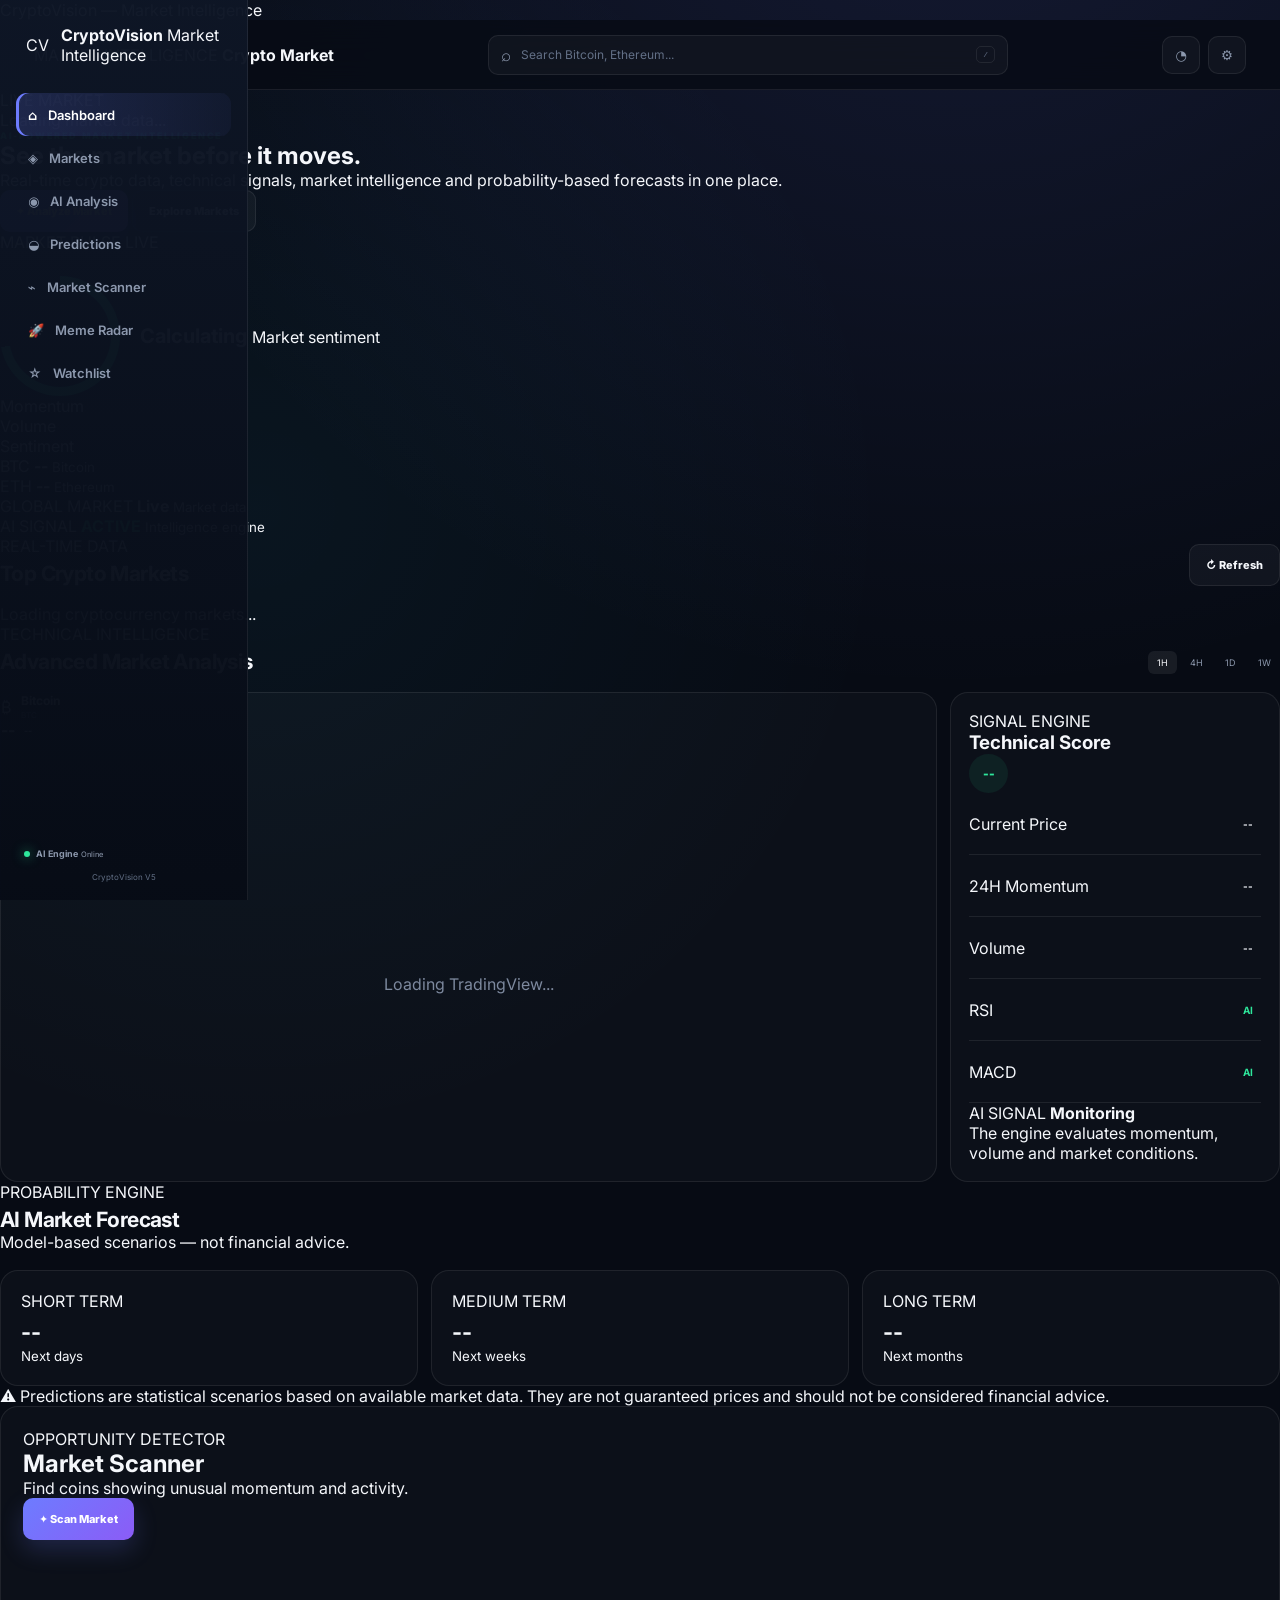
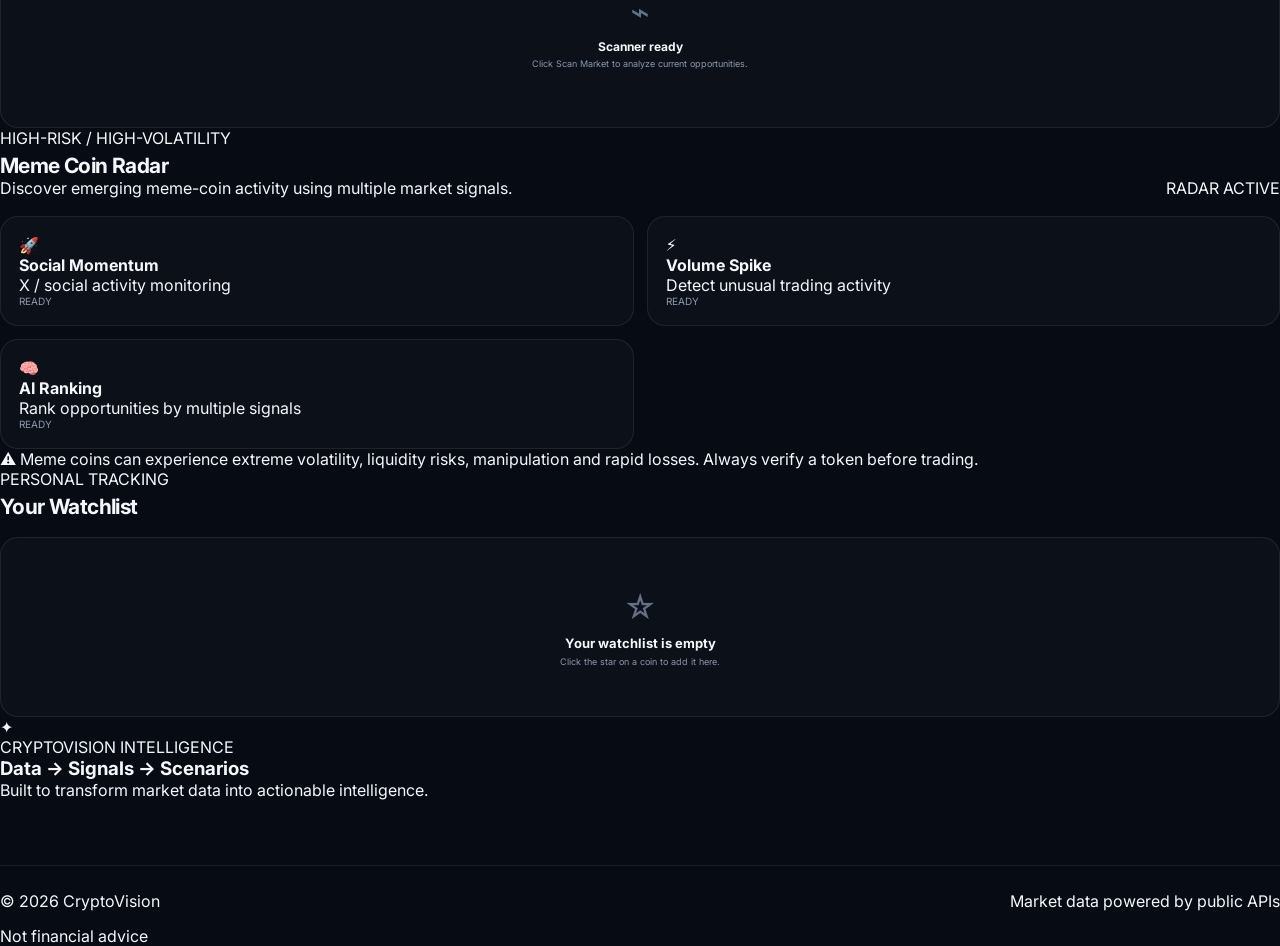
==== commit 0eb6e4a3: "Rebuild CryptoVision intelligence dashboard" ====
--- a/index.html
+++ b/index.html
@@ -1,94 +1,131 @@
 <!DOCTYPE html><html lang="en">
 <head>
-  <meta charset="UTF-8">
-  <meta name="viewport" content="width=device-width, initial-scale=1.0">
-  <meta name="theme-color" content="#070b14">
-  <meta name="description" content="CryptoVision Intelligence — AI-powered cryptocurrency market analysis, predictions, risk intelligence and meme coin radar.">
-  <meta name="robots" content="index,follow">  <title>CryptoVision Intelligence</title>  <link rel="preconnect" href="https://fonts.googleapis.com">
-  <link rel="preconnect" href="https://fonts.gstatic.com" crossorigin>
-  <link href="https://fonts.googleapis.com/css2?family=Inter:wght@400;500;600;700;800&display=swap" rel="stylesheet">  <link rel="stylesheet" href="style.css">
-</head><body>  <!-- =========================
-       APP SHELL
-  ========================== -->  <div class="app-shell"><!-- SIDEBAR -->
-<aside class="sidebar" id="sidebar">
+  <meta charset="UTF-8"><meta
+name="viewport"
+content="width=device-width, initial-scale=1.0"
+
+«»
+
+<meta
+name="description"
+content="CryptoVision - Professional cryptocurrency market intelligence, analysis, predictions and meme coin radar."
+
+«»
+
+<meta
+name="theme-color"
+content="#070b14"
+
+«»
+
+  <title>CryptoVision — Market Intelligence</title>  <link
+    rel="preconnect"
+    href="https://fonts.googleapis.com"
+  >  <link
+    rel="preconnect"
+    href="https://fonts.gstatic.com"
+    crossorigin
+  >  <link
+    href="https://fonts.googleapis.com/css2?family=Inter:wght@400;500;600;700;800&display=swap"
+    rel="stylesheet"
+  >  <link
+    rel="stylesheet"
+    href="style.css"
+  >
+</head><body>  <!-- =====================================================
+       APP
+  ====================================================== -->  <div class="app"><!-- ===================================================
+     SIDEBAR
+==================================================== -->
+
+<aside class="sidebar">
 
   <div class="brand">
-    <div class="brand-mark">
-      <span>CV</span>
-    </div>
-
-    <div class="brand-text">
+
+    <div class="brand-logo">
+      CV
+    </div>
+
+    <div>
       <strong>CryptoVision</strong>
-      <span>INTELLIGENCE</span>
-    </div>
+      <span>Market Intelligence</span>
+    </div>
+
   </div>
 
-  <nav class="main-nav">
-
-    <a href="#dashboard" class="nav-item active" data-section="dashboard">
-      <span class="nav-icon">⌂</span>
-      <span>Dashboard</span>
+
+  <nav class="navigation">
+
+    <a
+      href="#dashboard"
+      class="nav-item active"
+    >
+      <span>⌂</span>
+      Dashboard
     </a>
 
-    <a href="#markets" class="nav-item" data-section="markets">
-      <span class="nav-icon">◈</span>
-      <span>Markets</span>
+    <a
+      href="#markets"
+      class="nav-item"
+    >
+      <span>◈</span>
+      Markets
     </a>
 
-    <a href="#scanner" class="nav-item" data-section="scanner">
-      <span class="nav-icon">⌕</span>
-      <span>Smart Scanner</span>
+    <a
+      href="#analysis"
+      class="nav-item"
+    >
+      <span>◉</span>
+      AI Analysis
     </a>
 
-    <a href="#meme-radar" class="nav-item" data-section="meme-radar">
-      <span class="nav-icon">🐸</span>
-      <span>Meme Radar</span>
-      <span class="nav-badge hot">LIVE</span>
+    <a
+      href="#predictions"
+      class="nav-item"
+    >
+      <span>◒</span>
+      Predictions
     </a>
 
-    <a href="#watchlist" class="nav-item" data-section="watchlist">
-      <span class="nav-icon">☆</span>
-      <span>Watchlist</span>
+    <a
+      href="#scanner"
+      class="nav-item"
+    >
+      <span>⌁</span>
+      Market Scanner
     </a>
 
-    <a href="#alerts" class="nav-item" data-section="alerts">
-      <span class="nav-icon">◉</span>
-      <span>Alerts</span>
+    <a
+      href="#meme-radar"
+      class="nav-item"
+    >
+      <span>🚀</span>
+      Meme Radar
     </a>
 
+    <a
+      href="#watchlist"
+      class="nav-item"
+    >
+      <span>☆</span>
+      Watchlist
+    </a>
+
   </nav>
 
-  <div class="sidebar-divider"></div>
-
-  <div class="sidebar-label">INTELLIGENCE</div>
-
-  <nav class="main-nav">
-
-    <a href="#ai-analyst" class="nav-item" data-section="ai-analyst">
-      <span class="nav-icon">✦</span>
-      <span>AI Analyst</span>
-    </a>
-
-    <a href="#predictions" class="nav-item" data-section="predictions">
-      <span class="nav-icon">◌</span>
-      <span>Predictions</span>
-    </a>
-
-    <a href="#backtesting" class="nav-item" data-section="backtesting">
-      <span class="nav-icon">▥</span>
-      <span>Backtesting</span>
-    </a>
-
-  </nav>
 
   <div class="sidebar-bottom">
 
-    <div class="system-status">
+    <div class="ai-status">
+
       <span class="status-dot"></span>
+
       <div>
-        <strong>Systems Online</strong>
-        <small>Market data operational</small>
-      </div>
+        <strong>AI Engine</strong>
+        <small>Online</small>
+      </div>
+
     </div>
 
     <div class="sidebar-version">
@@ -100,84 +137,136 @@
 </aside>
 
 
-<!-- MAIN -->
-<main class="main-content">
-
-  <!-- TOPBAR -->
+<!-- ===================================================
+     MAIN
+==================================================== -->
+
+<main class="main">
+
+  <!-- =================================================
+       TOPBAR
+  ================================================== -->
+
   <header class="topbar">
 
-    <button class="mobile-menu" id="mobileMenu" aria-label="Open menu">
+    <button
+      class="mobile-menu"
+      aria-label="Open menu"
+    >
       ☰
     </button>
 
+
+    <div class="topbar-title">
+
+      <span>MARKET INTELLIGENCE</span>
+
+      <strong>
+        Crypto Market
+      </strong>
+
+    </div>
+
+
     <div class="topbar-search">
+
       <span>⌕</span>
+
       <input
         type="search"
-        id="globalSearch"
-        placeholder="Search Bitcoin, Ethereum, Solana..."
+        placeholder="Search Bitcoin, Ethereum..."
         autocomplete="off"
       >
-      <kbd>CTRL K</kbd>
-    </div>
+
+      <kbd>/</kbd>
+
+    </div>
+
 
     <div class="topbar-actions">
 
-      <button class="icon-button" id="refreshMarket" title="Refresh market">
-        ↻
+      <button
+        class="icon-button"
+        title="Notifications"
+      >
+        ◔
       </button>
 
-      <button class="icon-button" id="themeButton" title="Theme">
-        ◐
+      <button
+        class="icon-button"
+        title="Settings"
+      >
+        ⚙
       </button>
 
-      <button class="profile-button">
-        <span class="profile-avatar">A</span>
-        <span class="profile-name">Analyst</span>
-      </button>
-
     </div>
 
   </header>
 
 
-  <!-- =========================
-       PAGE CONTENT
-  ========================== -->
-
-  <div class="page-container">
-
-    <!-- HERO -->
-    <section class="hero-section" id="dashboard">
-
-      <div class="hero-copy">
+  <!-- =================================================
+       TICKER
+  ================================================== -->
+
+  <div class="market-ticker">
+
+    <div class="ticker-label">
+      LIVE MARKET
+    </div>
+
+    <div
+      class="ticker-items"
+      id="tickerItems"
+    >
+      Loading market data...
+    </div>
+
+  </div>
+
+
+  <!-- =================================================
+       DASHBOARD
+  ================================================== -->
+
+  <section
+    id="dashboard"
+    class="dashboard section"
+  >
+
+    <div class="hero">
+
+      <div class="hero-content">
 
         <div class="eyebrow">
-          <span class="live-dot"></span>
-          LIVE MARKET INTELLIGENCE
+          AI-POWERED MARKET INTELLIGENCE
         </div>
 
         <h1>
-          See the market.
-          <span>Before it moves.</span>
+          See the market
+          <span>before it moves.</span>
         </h1>
 
         <p>
-          AI-powered crypto intelligence combining market data,
-          technical analysis, social signals and risk intelligence.
+          Real-time crypto data, technical signals,
+          market intelligence and probability-based
+          forecasts in one place.
         </p>
 
-        <div class="hero-actions">
-
-          <button class="primary-button" id="analyzeMarket">
-            <span>✦</span>
-            Analyze Market
-          </button>
-
-          <button class="secondary-button" id="openScanner">
-            Scan Opportunities
-            <span>→</span>
-          </button>
+        <div class="hero-buttons">
+
+          <a
+            href="#analysis"
+            class="primary-button"
+          >
+            ✦ Analyze Market
+          </a>
+
+          <a
+            href="#markets"
+            class="secondary-button"
+          >
+            Explore Markets
+          </a>
 
         </div>
 
@@ -185,1523 +274,894 @@
 
 
       <!-- MARKET PULSE -->
-      <div class="market-pulse-card">
-
-        <div class="card-header">
-
-          <div>
-            <span class="card-eyebrow">MARKET PULSE</span>
-            <h3>Current Sentiment</h3>
-          </div>
-
-          <span class="live-pill">
+
+      <div class="market-pulse">
+
+        <div class="pulse-header">
+
+          <span>
+            MARKET PULSE
+          </span>
+
+          <span class="live-badge">
             LIVE
           </span>
 
         </div>
 
+
         <div class="pulse-score">
-          <div class="score-ring" id="marketScoreRing">
+
+          <div class="score-ring">
+
+            <strong id="marketScore">
+              --
+            </strong>
+
+            <small>
+              / 100
+            </small>
+
+          </div>
+
+
+          <div class="pulse-info">
+
+            <strong>
+              Calculating
+            </strong>
+
+            <span>
+              Market sentiment
+            </span>
+
+          </div>
+
+        </div>
+
+
+        <div class="pulse-bars">
+
+          <div>
+            <span>Momentum</span>
+            <i></i>
+          </div>
+
+          <div>
+            <span>Volume</span>
+            <i></i>
+          </div>
+
+          <div>
+            <span>Sentiment</span>
+            <i></i>
+          </div>
+
+        </div>
+
+      </div>
+
+    </div>
+
+
+    <!-- =================================================
+         MARKET STATS
+    ================================================== -->
+
+    <div class="stats-grid">
+
+      <div class="stat-card">
+
+        <span>BTC</span>
+
+        <strong data-price="bitcoin">
+          --
+        </strong>
+
+        <small>
+          Bitcoin
+        </small>
+
+      </div>
+
+
+      <div class="stat-card">
+
+        <span>ETH</span>
+
+        <strong data-price="ethereum">
+          --
+        </strong>
+
+        <small>
+          Ethereum
+        </small>
+
+      </div>
+
+
+      <div class="stat-card">
+
+        <span>GLOBAL MARKET</span>
+
+        <strong>
+          Live
+        </strong>
+
+        <small>
+          Market data
+        </small>
+
+      </div>
+
+
+      <div class="stat-card">
+
+        <span>AI SIGNAL</span>
+
+        <strong class="positive-text">
+          ACTIVE
+        </strong>
+
+        <small>
+          Intelligence engine
+        </small>
+
+      </div>
+
+    </div>
+
+  </section>
+
+
+  <!-- =================================================
+       MARKETS
+  ================================================== -->
+
+  <section
+    id="markets"
+    class="section"
+  >
+
+    <div class="section-heading">
+
+      <div>
+
+        <span class="section-kicker">
+          REAL-TIME DATA
+        </span>
+
+        <h2>
+          Top Crypto Markets
+        </h2>
+
+      </div>
+
+      <button
+        class="secondary-button"
+        onclick="loadMarketData()"
+      >
+        ↻ Refresh
+      </button>
+
+    </div>
+
+
+    <div
+      id="coinGrid"
+      class="coin-grid"
+    >
+
+      <div class="loading-card">
+        Loading cryptocurrency markets...
+      </div>
+
+    </div>
+
+  </section>
+
+
+  <!-- =================================================
+       CHART + ANALYSIS
+  ================================================== -->
+
+  <section
+    id="analysis"
+    class="section analysis-section"
+  >
+
+    <div class="section-heading">
+
+      <div>
+
+        <span class="section-kicker">
+          TECHNICAL INTELLIGENCE
+        </span>
+
+        <h2>
+          Advanced Market Analysis
+        </h2>
+
+      </div>
+
+      <div class="time-buttons">
+
+        <button
+          class="time-button active"
+          data-interval="1h"
+        >
+          1H
+        </button>
+
+        <button
+          class="time-button"
+          data-interval="4h"
+        >
+          4H
+        </button>
+
+        <button
+          class="time-button"
+          data-interval="1d"
+        >
+          1D
+        </button>
+
+        <button
+          class="time-button"
+          data-interval="1w"
+        >
+          1W
+        </button>
+
+      </div>
+
+    </div>
+
+
+    <div class="analysis-layout">
+
+      <!-- CHART -->
+
+      <div class="chart-panel">
+
+        <div class="chart-header">
+
+          <div class="selected-asset">
+
+            <div class="asset-icon">
+              ₿
+            </div>
+
             <div>
-              <strong id="marketScore">72</strong>
-              <span>/100</span>
+
+              <strong>
+                Bitcoin
+              </strong>
+
+              <span>
+                BTC
+              </span>
+
             </div>
-          </div>
-
-          <div class="pulse-info">
-
-            <strong id="marketBias">Bullish</strong>
-
-            <p id="marketBiasText">
-              Momentum is currently positive across major assets.
-            </p>
-
-            <div class="pulse-meta">
-              <span>Risk <b id="marketRisk">Moderate</b></span>
-              <span>Momentum <b id="marketMomentum">Strong</b></span>
-            </div>
-
-          </div>
-        </div>
-
-      </div>
-
-    </section>
-
-
-    <!-- MARKET TICKER -->
-    <section class="ticker-strip">
-
-      <div class="ticker-title">
-        MARKET
-      </div>
-
-      <div class="ticker-items" id="marketTicker">
-
-        <div class="ticker-item">
-          <span>BTC</span>
-          <strong>Loading...</strong>
-        </div>
-
-        <div class="ticker-item">
-          <span>ETH</span>
-          <strong>Loading...</strong>
-        </div>
-
-        <div class="ticker-item">
-          <span>SOL</span>
-          <strong>Loading...</strong>
-        </div>
-
-        <div class="ticker-item">
-          <span>BNB</span>
-          <strong>Loading...</strong>
-        </div>
-
-        <div class="ticker-item">
-          <span>XRP</span>
-          <strong>Loading...</strong>
-        </div>
-
-      </div>
-
-    </section>
-
-
-    <!-- =========================
-         MARKET OVERVIEW
-    ========================== -->
-
-    <section class="dashboard-section" id="markets">
-
-      <div class="section-heading">
+
+          </div>
+
+
+          <div class="chart-price">
+
+            <strong>
+              --
+            </strong>
+
+            <span>
+              --
+            </span>
+
+          </div>
+
+        </div>
+
+
+        <!-- TradingView -->
+
+        <div
+          id="tradingview-widget"
+          class="tradingview-widget-container"
+          style="
+            width:100%;
+            height:480px;
+          "
+        >
+
+          <div
+            style="
+              width:100%;
+              height:100%;
+              display:flex;
+              align-items:center;
+              justify-content:center;
+              color:#7d899e;
+            "
+          >
+            Loading TradingView...
+          </div>
+
+        </div>
+
+      </div>
+
+
+      <!-- TECHNICAL SIGNALS -->
+
+      <aside class="technical-panel">
+
+        <div class="panel-heading">
+
+          <div>
+
+            <span class="section-kicker">
+              SIGNAL ENGINE
+            </span>
+
+            <h3>
+              Technical Score
+            </h3>
+
+          </div>
+
+          <div class="score-small">
+            --
+          </div>
+
+        </div>
+
+
+        <div class="indicator-list">
+
+          <div class="indicator-row">
+
+            <span>
+              Current Price
+            </span>
+
+            <strong>
+              --
+            </strong>
+
+          </div>
+
+
+          <div class="indicator-row">
+
+            <span>
+              24H Momentum
+            </span>
+
+            <strong>
+              --
+            </strong>
+
+          </div>
+
+
+          <div class="indicator-row">
+
+            <span>
+              Volume
+            </span>
+
+            <strong>
+              --
+            </strong>
+
+          </div>
+
+
+          <div class="indicator-row">
+
+            <span>
+              RSI
+            </span>
+
+            <strong class="positive-text">
+              AI
+            </strong>
+
+          </div>
+
+
+          <div class="indicator-row">
+
+            <span>
+              MACD
+            </span>
+
+            <strong class="positive-text">
+              AI
+            </strong>
+
+          </div>
+
+        </div>
+
+
+        <div class="signal-box">
+
+          <span>
+            AI SIGNAL
+          </span>
+
+          <strong>
+            Monitoring
+          </strong>
+
+          <p>
+            The engine evaluates momentum,
+            volume and market conditions.
+          </p>
+
+        </div>
+
+      </aside>
+
+    </div>
+
+  </section>
+
+
+  <!-- =================================================
+       PREDICTIONS
+  ================================================== -->
+
+  <section
+    id="predictions"
+    class="section"
+  >
+
+    <div class="section-heading">
+
+      <div>
+
+        <span class="section-kicker">
+          PROBABILITY ENGINE
+        </span>
+
+        <h2>
+          AI Market Forecast
+        </h2>
+
+        <p>
+          Model-based scenarios — not financial advice.
+        </p>
+
+      </div>
+
+    </div>
+
+
+    <div class="prediction-grid">
+
+      <div class="prediction-card">
+
+        <span>
+          SHORT TERM
+        </span>
+
+        <strong class="prediction-target">
+          --
+        </strong>
+
+        <small>
+          Next days
+        </small>
+
+      </div>
+
+
+      <div class="prediction-card featured">
+
+        <span>
+          MEDIUM TERM
+        </span>
+
+        <strong class="prediction-target">
+          --
+        </strong>
+
+        <small>
+          Next weeks
+        </small>
+
+      </div>
+
+
+      <div class="prediction-card">
+
+        <span>
+          LONG TERM
+        </span>
+
+        <strong class="prediction-target">
+          --
+        </strong>
+
+        <small>
+          Next months
+        </small>
+
+      </div>
+
+    </div>
+
+
+    <div class="disclaimer">
+
+      ⚠ Predictions are statistical scenarios based
+      on available market data. They are not guaranteed
+      prices and should not be considered financial advice.
+
+    </div>
+
+  </section>
+
+
+  <!-- =================================================
+       SCANNER
+  ================================================== -->
+
+  <section
+    id="scanner"
+    class="section"
+  >
+
+    <div class="scanner-panel">
+
+      <div class="scanner-header">
 
         <div>
-          <span class="section-eyebrow">MARKET OVERVIEW</span>
-          <h2>Major Assets</h2>
-        </div>
-
-        <button class="text-button" data-section-link="markets">
-          View all →
+
+          <span class="section-kicker">
+            OPPORTUNITY DETECTOR
+          </span>
+
+          <h2>
+            Market Scanner
+          </h2>
+
+          <p>
+            Find coins showing unusual momentum
+            and activity.
+          </p>
+
+        </div>
+
+
+        <button
+          id="runScanner"
+          class="primary-button"
+        >
+          ✦ Scan Market
         </button>
 
       </div>
 
 
-      <div class="coin-grid" id="coinGrid">
-
-        <!-- Bitcoin -->
-        <article class="coin-card" data-symbol="BTCUSDT" data-coin="bitcoin">
-
-          <div class="coin-card-top">
-
-            <div class="coin-identity">
-              <div class="coin-logo btc">₿</div>
-
-              <div>
-                <strong>Bitcoin</strong>
-                <span>BTC</span>
-              </div>
-            </div>
-
-            <button class="star-button" data-watch="bitcoin">
-              ☆
-            </button>
-
-          </div>
-
-          <div class="coin-price">
-            <strong data-price="bitcoin">—</strong>
-            <span data-change="bitcoin">—</span>
-          </div>
-
-          <div class="coin-card-bottom">
-            <span>Market Cap</span>
-            <strong data-marketcap="bitcoin">—</strong>
-          </div>
-
-          <div class="mini-chart positive"></div>
-
-        </article>
-
-
-        <!-- Ethereum -->
-        <article class="coin-card" data-symbol="ETHUSDT" data-coin="ethereum">
-
-          <div class="coin-card-top">
-
-            <div class="coin-identity">
-              <div class="coin-logo eth">Ξ</div>
-
-              <div>
-                <strong>Ethereum</strong>
-                <span>ETH</span>
-              </div>
-            </div>
-
-            <button class="star-button" data-watch="ethereum">
-              ☆
-            </button>
-
-          </div>
-
-          <div class="coin-price">
-            <strong data-price="ethereum">—</strong>
-            <span data-change="ethereum">—</span>
-          </div>
-
-          <div class="coin-card-bottom">
-            <span>Market Cap</span>
-            <strong data-marketcap="ethereum">—</strong>
-          </div>
-
-          <div class="mini-chart positive"></div>
-
-        </article>
-
-
-        <!-- Solana -->
-        <article class="coin-card" data-symbol="SOLUSDT" data-coin="solana">
-
-          <div class="coin-card-top">
-
-            <div class="coin-identity">
-              <div class="coin-logo sol">S</div>
-
-              <div>
-                <strong>Solana</strong>
-                <span>SOL</span>
-              </div>
-            </div>
-
-            <button class="star-button" data-watch="solana">
-              ☆
-            </button>
-
-          </div>
-
-          <div class="coin-price">
-            <strong data-price="solana">—</strong>
-            <span data-change="solana">—</span>
-          </div>
-
-          <div class="coin-card-bottom">
-            <span>Market Cap</span>
-            <strong data-marketcap="solana">—</strong>
-          </div>
-
-          <div class="mini-chart positive"></div>
-
-        </article>
-
-
-        <!-- BNB -->
-        <article class="coin-card" data-symbol="BNBUSDT" data-coin="binancecoin">
-
-          <div class="coin-card-top">
-
-            <div class="coin-identity">
-              <div class="coin-logo bnb">B</div>
-
-              <div>
-                <strong>BNB</strong>
-                <span>BNB</span>
-              </div>
-            </div>
-
-            <button class="star-button" data-watch="binancecoin">
-              ☆
-            </button>
-
-          </div>
-
-          <div class="coin-price">
-            <strong data-price="binancecoin">—</strong>
-            <span data-change="binancecoin">—</span>
-          </div>
-
-          <div class="coin-card-bottom">
-            <span>Market Cap</span>
-            <strong data-marketcap="binancecoin">—</strong>
-          </div>
-
-          <div class="mini-chart positive"></div>
-
-        </article>
-
-      </div>
-
-    </section>
-
-
-    <!-- =========================
-         OPPORTUNITY RADAR
-    ========================== -->
-
-    <section class="dashboard-section">
-
-      <div class="section-heading">
+      <div class="scanner-results">
+
+        <div class="scanner-empty">
+
+          <div class="empty-icon">
+            ⌁
+          </div>
+
+          <strong>
+            Scanner ready
+          </strong>
+
+          <p>
+            Click Scan Market to analyze
+            current opportunities.
+          </p>
+
+        </div>
+
+      </div>
+
+    </div>
+
+  </section>
+
+
+  <!-- =================================================
+       MEME RADAR
+  ================================================== -->
+
+  <section
+    id="meme-radar"
+    class="section"
+  >
+
+    <div class="section-heading">
+
+      <div>
+
+        <span class="section-kicker">
+          HIGH-RISK / HIGH-VOLATILITY
+        </span>
+
+        <h2>
+          Meme Coin Radar
+        </h2>
+
+        <p>
+          Discover emerging meme-coin activity
+          using multiple market signals.
+        </p>
+
+      </div>
+
+      <span class="live-badge">
+        RADAR ACTIVE
+      </span>
+
+    </div>
+
+
+    <div class="meme-grid">
+
+      <div class="meme-card">
+
+        <div class="meme-icon">
+          🚀
+        </div>
 
         <div>
-          <span class="section-eyebrow">AI DISCOVERY</span>
-          <h2>Opportunity Radar</h2>
-        </div>
-
-        <span class="section-live">
-          <span></span>
-          Scanning market
+
+          <strong>
+            Social Momentum
+          </strong>
+
+          <p>
+            X / social activity monitoring
+          </p>
+
+        </div>
+
+        <span class="radar-status">
+          READY
         </span>
 
       </div>
 
 
-      <div class="opportunity-layout">
-
-        <div class="opportunity-main">
-
-          <div class="opportunity-card featured">
-
-            <div class="opportunity-badge">
-              AI PICK
-            </div>
-
-            <div class="opportunity-header">
-
-              <div class="coin-identity">
-
-                <div class="coin-logo sol">S</div>
-
-                <div>
-                  <strong>Solana</strong>
-                  <span>SOL</span>
-                </div>
-
-              </div>
-
-              <div class="opportunity-score">
-                <strong>86</strong>
-                <span>/100</span>
-              </div>
-
-            </div>
-
-            <div class="opportunity-stats">
-
-              <div>
-                <span>Momentum</span>
-                <strong class="positive-text">Strong</strong>
-              </div>
-
-              <div>
-                <span>Trend</span>
-                <strong>Bullish</strong>
-              </div>
-
-              <div>
-                <span>Risk</span>
-                <strong class="warning-text">Medium</strong>
-              </div>
-
-            </div>
-
-            <div class="opportunity-reason">
-
-              <span>WHY?</span>
-
-              <p>
-                Strong momentum combined with improving volume and
-                positive market structure.
-              </p>
-
-            </div>
-
-            <button class="full-width-button analyze-coin" data-coin="solana">
-              Analyze SOL with AI
-              <span>→</span>
-            </button>
-
-          </div>
-
-        </div>
-
-
-        <div class="opportunity-side">
-
-          <div class="mini-opportunity">
-
-            <div class="mini-opportunity-coin">
-              <div class="coin-logo btc">₿</div>
-
-              <div>
-                <strong>Bitcoin</strong>
-                <span>BTC</span>
-              </div>
-            </div>
-
-            <strong class="mini-score">82</strong>
-
-          </div>
-
-
-          <div class="mini-opportunity">
-
-            <div class="mini-opportunity-coin">
-              <div class="coin-logo eth">Ξ</div>
-
-              <div>
-                <strong>Ethereum</strong>
-                <span>ETH</span>
-              </div>
-            </div>
-
-            <strong class="mini-score">79</strong>
-
-          </div>
-
-
-          <div class="mini-opportunity">
-
-            <div class="mini-opportunity-coin">
-              <div class="coin-logo bnb">B</div>
-
-              <div>
-                <strong>BNB</strong>
-                <span>BNB</span>
-              </div>
-            </div>
-
-            <strong class="mini-score">74</strong>
-
-          </div>
-
-        </div>
-
-      </div>
-
-    </section>
-
-
-    <!-- =========================
-         TRADINGVIEW + ANALYSIS
-    ========================== -->
-
-    <section class="dashboard-section">
-
-      <div class="section-heading">
+      <div class="meme-card">
+
+        <div class="meme-icon">
+          ⚡
+        </div>
 
         <div>
-          <span class="section-eyebrow">PROFESSIONAL CHARTING</span>
-          <h2>Market Analysis</h2>
-        </div>
-
-        <div class="chart-toolbar">
-
-          <button class="time-button active">1D</button>
-          <button class="time-button">1W</button>
-          <button class="time-button">1M</button>
-          <button class="time-button">3M</button>
-
-        </div>
-
-      </div>
-
-
-      <div class="analysis-layout">
-
-        <!-- TRADINGVIEW -->
-        <div class="chart-panel">
-
-          <div class="chart-panel-header">
-
-            <div class="selected-asset">
-
-              <div class="coin-logo btc">₿</div>
-
-              <div>
-                <strong id="selectedCoinName">Bitcoin</strong>
-                <span id="selectedCoinSymbol">BTC / USDT</span>
-              </div>
-
-            </div>
-
-            <div class="chart-price">
-
-              <strong id="selectedCoinPrice">—</strong>
-
-              <span id="selectedCoinChange">
-                —
-              </span>
-
-            </div>
-
-          </div>
-
-
-          <div class="tradingview-container">
-
-            <div
-              class="tradingview-widget-container"
-              style="height:100%;width:100%"
-            >
-
-              <div
-                class="tradingview-widget-container__widget"
-                style="height:calc(100% - 32px);width:100%"
-              ></div>
-
-              <div class="tradingview-widget-copyright">
-
-                <a
-                  href="https://www.tradingview.com/"
-                  target="_blank"
-                  rel="noopener nofollow"
-                >
-                  <span>Chart by TradingView</span>
-                </a>
-
-              </div>
-
-              <script
-                type="text/javascript"
-                src="https://s3.tradingview.com/external-embedding/embed-widget-advanced-chart.js"
-                async
-              >
-              {
-                "autosize": true,
-                "symbol": "BINANCE:BTCUSDT",
-                "interval": "D",
-                "timezone": "Etc/UTC",
-                "theme": "dark",
-                "style": "1",
-                "locale": "en",
-                "backgroundColor": "rgba(7, 11, 20, 1)",
-                "gridColor": "rgba(255, 255, 255, 0.04)",
-                "hide_top_toolbar": false,
-                "hide_legend": false,
-                "allow_symbol_change": true,
-                "save_image": true,
-                "calendar": false,
-                "support_host": "https://www.tradingview.com"
-              }
-              </script>
-
-            </div>
-
-          </div>
-
-        </div>
-
-
-        <!-- TECHNICAL PANEL -->
-        <aside class="technical-panel">
-
-          <div class="technical-header">
-
-            <div>
-              <span class="section-eyebrow">TECHNICAL ENGINE</span>
-              <h3>BTC Technicals</h3>
-            </div>
-
-            <span class="score-small">
-              78
-            </span>
-
-          </div>
-
-
-          <div class="indicator-row">
-
-            <div>
-              <span>RSI</span>
-              <small>Momentum</small>
-            </div>
-
-            <strong class="positive-text">
-              64.8
-            </strong>
-
-            <span class="indicator-state positive">
-              Bullish
-            </span>
-
-          </div>
-
-
-          <div class="indicator-row">
-
-            <div>
-              <span>MACD</span>
-              <small>Trend</small>
-            </div>
-
-            <strong>
-              +2.41
-            </strong>
-
-            <span class="indicator-state positive">
-              Positive
-            </span>
-
-          </div>
-
-
-          <div class="indicator-row">
-
-            <div>
-              <span>EMA 50</span>
-              <small>Trend</small>
-            </div>
-
-            <strong>
-              Above
-            </strong>
-
-            <span class="indicator-state positive">
-              Bullish
-            </span>
-
-          </div>
-
-
-          <div class="indicator-row">
-
-            <div>
-              <span>Volume</span>
-              <small>Activity</small>
-            </div>
-
-            <strong>
-              High
-            </strong>
-
-            <span class="indicator-state positive">
-              Strong
-            </span>
-
-          </div>
-
-
-          <div class="indicator-row">
-
-            <div>
-              <span>Volatility</span>
-              <small>Risk</small>
-            </div>
-
-            <strong>
-              Medium
-            </strong>
-
-            <span class="indicator-state warning">
-              Watch
-            </span>
-
-          </div>
-
-
-          <div class="support-resistance">
-
-            <div>
-
-              <span>Support</span>
-              <strong id="supportLevel">
-                —
-              </strong>
-
-            </div>
-
-            <div>
-
-              <span>Resistance</span>
-              <strong id="resistanceLevel">
-                —
-              </strong>
-
-            </div>
-
-          </div>
-
-        </aside>
-
-      </div>
-
-    </section>
-
-
-    <!-- =========================
-         AI ANALYST
-    ========================== -->
-
-    <section class="dashboard-section" id="ai-analyst">
-
-      <div class="ai-panel">
-
-        <div class="ai-header">
-
-          <div class="ai-brand">
-
-            <div class="ai-icon">
-              ✦
-            </div>
-
-            <div>
-              <span>CRYPTOVISION AI</span>
-              <h2>Market Analyst</h2>
-            </div>
-
-          </div>
-
-          <div class="ai-status">
-            <span></span>
-            Intelligence engine ready
-          </div>
-
-        </div>
-
-
-        <div class="ai-content">
-
-          <div class="ai-summary">
-
-            <span class="ai-label">
-              AI MARKET BRIEF
-            </span>
-
-            <h3 id="aiHeadline">
-              Market structure currently favors the upside.
-            </h3>
-
-            <p id="aiSummary">
-              The market is showing positive momentum across major
-              assets. Volume and trend structure remain supportive,
-              while volatility requires controlled risk management.
-            </p>
-
-            <button class="primary-button" id="runAIAnalysis">
-              <span>✦</span>
-              Run Fresh AI Analysis
-            </button>
-
-          </div>
-
-
-          <div class="ai-metrics">
-
-            <div class="ai-metric">
-
-              <span>Market Bias</span>
-
-              <strong class="positive-text">
-                Bullish
-              </strong>
-
-            </div>
-
-            <div class="ai-metric">
-
-              <span>Confidence</span>
-
-              <strong>
-                76%
-              </strong>
-
-            </div>
-
-            <div class="ai-metric">
-
-              <span>Risk Level</span>
-
-              <strong class="warning-text">
-                Moderate
-              </strong>
-
-            </div>
-
-            <div class="ai-metric">
-
-              <span>Momentum</span>
-
-              <strong class="positive-text">
-                Strong
-              </strong>
-
-            </div>
-
-          </div>
-
-        </div>
-
-
-        <div class="ai-disclaimer">
-          AI analysis is informational and does not constitute financial advice.
-        </div>
-
-      </div>
-
-    </section>
-
-
-    <!-- =========================
-         PREDICTION ENGINE
-    ========================== -->
-
-    <section class="dashboard-section" id="predictions">
-
-      <div class="section-heading">
+
+          <strong>
+            Volume Spike
+          </strong>
+
+          <p>
+            Detect unusual trading activity
+          </p>
+
+        </div>
+
+        <span class="radar-status">
+          READY
+        </span>
+
+      </div>
+
+
+      <div class="meme-card">
+
+        <div class="meme-icon">
+          🧠
+        </div>
 
         <div>
-          <span class="section-eyebrow">FORECAST ENGINE</span>
-          <h2>Scenario Analysis</h2>
-        </div>
-
-        <span class="prediction-note">
-          Probabilistic — not guaranteed
+
+          <strong>
+            AI Ranking
+          </strong>
+
+          <p>
+            Rank opportunities by multiple signals
+          </p>
+
+        </div>
+
+        <span class="radar-status">
+          READY
         </span>
 
       </div>
 
-
-      <div class="prediction-grid">
-
-        <article class="prediction-card bearish">
-
-          <div class="prediction-top">
-
-            <span>BEARISH</span>
-            <strong>24%</strong>
-
-          </div>
-
-          <h3>Downside Scenario</h3>
-
-          <strong class="prediction-target">
-            -8% to -14%
-          </strong>
-
-          <p>
-            Triggered by loss of support, weakening momentum
-            and rising selling pressure.
-          </p>
-
-        </article>
-
-
-        <article class="prediction-card neutral">
-
-          <div class="prediction-top">
-
-            <span>NEUTRAL</span>
-            <strong>41%</strong>
-
-          </div>
-
-          <h3>Consolidation</h3>
-
-          <strong class="prediction-target">
-            -2% to +5%
-          </strong>
-
-          <p>
-            Price remains range-bound while the market waits
-            for a stronger directional signal.
-          </p>
-
-        </article>
-
-
-        <article class="prediction-card bullish">
-
-          <div class="prediction-top">
-
-            <span>BULLISH</span>
-            <strong>35%</strong>
-
-          </div>
-
-          <h3>Upside Scenario</h3>
-
-          <strong class="prediction-target">
-            +8% to +16%
-          </strong>
-
-          <p>
-            Confirmation requires resistance breakout supported
-            by increasing volume.
-          </p>
-
-        </article>
-
-      </div>
-
-    </section>
-
-
-    <!-- =========================
-         MEME RADAR
-    ========================== -->
-
-    <section class="dashboard-section" id="meme-radar">
-
-      <div class="section-heading">
-
-        <div>
-          <span class="section-eyebrow">HIGH RISK / HIGH VOLATILITY</span>
-          <h2>🐸 Meme Radar</h2>
-        </div>
-
-        <div class="radar-status">
-          <span class="status-dot"></span>
-          Scanning DEX + Market + Social
-        </div>
-
-      </div>
-
-
-      <div class="meme-banner">
-
-        <div>
-
-          <span class="section-eyebrow">
-            MEME INTELLIGENCE
-          </span>
-
-          <h3>
-            Detect unusual activity before the crowd.
-          </h3>
-
-          <p>
-            The radar will combine liquidity, volume, market
-            structure, social momentum and risk signals.
-          </p>
-
-        </div>
-
-        <button class="secondary-button" id="scanMemes">
-          Scan Meme Coins
-          <span>→</span>
-        </button>
-
-      </div>
-
-
-      <div class="meme-grid" id="memeGrid">
-
-        <article class="meme-card">
-
-          <div class="meme-card-header">
-
-            <div class="coin-identity">
-
-              <div class="coin-logo meme">
-                🐸
-              </div>
-
-              <div>
-                <strong>Radar Candidate</strong>
-                <span>MEME</span>
-              </div>
-
-            </div>
-
-            <span class="risk-badge high">
-              HIGH RISK
-            </span>
-
-          </div>
-
-
-          <div class="meme-score">
-
-            <div>
-              <span>AI Score</span>
-              <strong>—</strong>
-            </div>
-
-            <div>
-              <span>Social</span>
-              <strong>—</strong>
-            </div>
-
-            <div>
-              <span>Liquidity</span>
-              <strong>—</strong>
-            </div>
-
-          </div>
-
-
-          <div class="meme-state">
-            Waiting for live scanner...
-          </div>
-
-        </article>
-
-
-        <article class="meme-card">
-
-          <div class="meme-card-header">
-
-            <div class="coin-identity">
-
-              <div class="coin-logo meme">
-                🚀
-              </div>
-
-              <div>
-                <strong>Trending Candidate</strong>
-                <span>MEME</span>
-              </div>
-
-            </div>
-
-            <span class="risk-badge extreme">
-              EXTREME
-            </span>
-
-          </div>
-
-
-          <div class="meme-score">
-
-            <div>
-              <span>AI Score</span>
-              <strong>—</strong>
-            </div>
-
-            <div>
-              <span>Social</span>
-              <strong>—</strong>
-            </div>
-
-            <div>
-              <span>Volume</span>
-              <strong>—</strong>
-            </div>
-
-          </div>
-
-
-          <div class="meme-state">
-            Waiting for live scanner...
-          </div>
-
-        </article>
-
-      </div>
-
-    </section>
-
-
-    <!-- =========================
-         SOCIAL INTELLIGENCE
-    ========================== -->
-
-    <section class="dashboard-section">
-
-      <div class="section-heading">
-
-        <div>
-          <span class="section-eyebrow">SOCIAL INTELLIGENCE</span>
-          <h2>Social Momentum</h2>
-        </div>
-
-        <span class="social-source">
-          X + Market Signals
+    </div>
+
+
+    <div class="disclaimer">
+
+      ⚠ Meme coins can experience extreme volatility,
+      liquidity risks, manipulation and rapid losses.
+      Always verify a token before trading.
+
+    </div>
+
+  </section>
+
+
+  <!-- =================================================
+       WATCHLIST
+  ================================================== -->
+
+  <section
+    id="watchlist"
+    class="section"
+  >
+
+    <div class="section-heading">
+
+      <div>
+
+        <span class="section-kicker">
+          PERSONAL TRACKING
         </span>
 
-      </div>
-
-
-      <div class="social-grid">
-
-        <div class="social-card">
-
-          <div class="social-card-top">
-            <span>BTC</span>
-            <strong>+34%</strong>
-          </div>
-
-          <div class="social-bar">
-            <span style="width:74%"></span>
-          </div>
-
-          <small>
-            Attention growth
-          </small>
-
-        </div>
-
-
-        <div class="social-card">
-
-          <div class="social-card-top">
-            <span>ETH</span>
-            <strong>+21%</strong>
-          </div>
-
-          <div class="social-bar">
-            <span style="width:58%"></span>
-          </div>
-
-          <small>
-            Attention growth
-          </small>
-
-        </div>
-
-
-        <div class="social-card">
-
-          <div class="social-card-top">
-            <span>SOL</span>
-            <strong>+47%</strong>
-          </div>
-
-          <div class="social-bar">
-            <span style="width:86%"></span>
-          </div>
-
-          <small>
-            Attention growth
-          </small>
-
-        </div>
-
-      </div>
-
-      <div class="data-placeholder">
-        Live social intelligence will be connected through the secure backend.
-      </div>
-
-    </section>
-
-
-    <!-- =========================
-         SMART SCANNER
-    ========================== -->
-
-    <section class="dashboard-section" id="scanner">
-
-      <div class="scanner-panel">
-
-        <div class="section-heading">
-
-          <div>
-            <span class="section-eyebrow">QUANT SCANNER</span>
-            <h2>Smart Opportunity Scanner</h2>
-          </div>
-
-        </div>
-
-
-        <div class="scanner-controls">
-
-          <label>
-            <span>Market Cap</span>
-
-            <select id="marketCapFilter">
-              <option value="all">Any</option>
-              <option value="small">Small</option>
-              <option value="mid">Mid</option>
-              <option value="large">Large</option>
-            </select>
-
-          </label>
-
-
-          <label>
-            <span>Momentum</span>
-
-            <select id="momentumFilter">
-              <option value="any">Any</option>
-              <option value="strong">Strong</option>
-              <option value="medium">Medium+</option>
-            </select>
-
-          </label>
-
-
-          <label>
-            <span>Risk</span>
-
-            <select id="riskFilter">
-              <option value="any">Any</option>
-              <option value="low">Low</option>
-              <option value="medium">Medium</option>
-            </select>
-
-          </label>
-
-
-          <button class="primary-button" id="runScanner">
-            Scan Market
-            <span>→</span>
-          </button>
-
-        </div>
-
-
-        <div class="scanner-results" id="scannerResults">
-
-          <div class="scanner-empty">
-            <span>⌕</span>
-            <strong>Scanner ready</strong>
-            <p>
-              Choose your filters and scan the market.
-            </p>
-          </div>
-
-        </div>
-
-      </div>
-
-    </section>
-
-
-    <!-- =========================
-         WATCHLIST
-    ========================== -->
-
-    <section class="dashboard-section" id="watchlist">
-
-      <div class="section-heading">
-
-        <div>
-          <span class="section-eyebrow">YOUR ASSETS</span>
-          <h2>Watchlist</h2>
-        </div>
-
-        <span id="watchlistCount">
-          0 assets
-        </span>
-
-      </div>
-
-
-      <div class="watchlist-panel" id="watchlistPanel">
-
-        <div class="watchlist-empty">
-
-          <div class="empty-icon">
-            ☆
-          </div>
-
-          <h3>Your watchlist is empty</h3>
-
-          <p>
-            Add coins using the star icon to track them here.
-          </p>
-
-        </div>
-
-      </div>
-
-    </section>
-
-
-    <!-- =========================
-         ALERTS
-    ========================== -->
-
-    <section class="dashboard-section" id="alerts">
-
-      <div class="section-heading">
-
-        <div>
-          <span class="section-eyebrow">MONITORING</span>
-          <h2>Smart Alerts</h2>
-        </div>
-
-      </div>
-
-
-      <div class="alerts-layout">
-
-        <div class="alert-create">
-
-          <h3>Create alert</h3>
-
-          <label>
-            Asset
-
-            <select id="alertCoin">
-              <option value="BTC">Bitcoin — BTC</option>
-              <option value="ETH">Ethereum — ETH</option>
-              <option value="SOL">Solana — SOL</option>
-            </select>
-
-          </label>
-
-          <label>
-            Condition
-
-            <select id="alertCondition">
-              <option value="above">Price goes above</option>
-              <option value="below">Price goes below</option>
-              <option value="change">24H change exceeds</option>
-            </select>
-
-          </label>
-
-          <input
-            id="alertValue"
-            type="number"
-            placeholder="Enter value"
-          >
-
-          <button class="primary-button" id="createAlert">
-            Create Alert
-          </button>
-
-        </div>
-
-
-        <div class="alerts-list" id="alertsList">
-
-          <div class="alert-empty">
-            No active alerts.
-          </div>
-
-        </div>
-
-      </div>
-
-    </section>
-
-
-    <!-- =========================
-         BACKTESTING
-    ========================== -->
-
-    <section class="dashboard-section" id="backtesting">
-
-      <div class="section-heading">
-
-        <div>
-          <span class="section-eyebrow">STRATEGY LAB</span>
-          <h2>Backtesting</h2>
-        </div>
-
-        <span class="coming-pill">
-          ENGINE
-        </span>
-
-      </div>
-
-
-      <div class="backtest-panel">
-
-        <div class="backtest-copy">
-
-          <div class="lab-icon">
-            ◈
-          </div>
-
-          <h3>
-            Test the strategy before trusting it.
-          </h3>
-
-          <p>
-            Run historical simulations and evaluate performance,
-            drawdown, win rate and risk-adjusted returns.
-          </p>
-
-        </div>
-
-
-        <div class="backtest-stats">
-
-          <div>
-            <span>Win Rate</span>
-            <strong>—</strong>
-          </div>
-
-          <div>
-            <span>Return</span>
-            <strong>—</strong>
-          </div>
-
-          <div>
-            <span>Max Drawdown</span>
-            <strong>—</strong>
-          </div>
-
-        </div>
-
-        <button class="secondary-button" id="openBacktest">
-          Open Strategy Lab
-          <span>→</span>
-        </button>
-
-      </div>
-
-    </section>
-
-
-    <!-- =========================
-         FOOTER
-    ========================== -->
-
-    <footer class="footer">
-
-      <div class="footer-brand">
-        <strong>CryptoVision Intelligence</strong>
-        <span>AI-powered market intelligence</span>
-      </div>
-
-      <div class="footer-links">
-
-        <a href="#dashboard">Dashboard</a>
-        <a href="#markets">Markets</a>
-        <a href="#meme-radar">Meme Radar</a>
-        <a href="#ai-analyst">AI Analyst</a>
-
-      </div>
-
-      <div class="footer-disclaimer">
-        Market information is for educational purposes only.
-        Crypto assets are highly volatile and involve significant risk.
-      </div>
-
-    </footer>
+        <h2>
+          Your Watchlist
+        </h2>
+
+      </div>
+
+    </div>
+
+
+    <div class="watchlist-panel">
+
+      <div class="watchlist-empty">
+
+        <div class="empty-icon">
+          ☆
+        </div>
+
+        <h3>
+          Your watchlist is empty
+        </h3>
+
+        <p>
+          Click the star on a coin to add it here.
+        </p>
+
+      </div>
+
+    </div>
+
+  </section>
+
+
+  <!-- =================================================
+       AI FOOTER
+  ================================================== -->
+
+  <section class="ai-footer">
+
+    <div class="ai-footer-icon">
+      ✦
+    </div>
+
+    <div>
+
+      <span>
+        CRYPTOVISION INTELLIGENCE
+      </span>
+
+      <h3>
+        Data → Signals → Scenarios
+      </h3>
+
+      <p>
+        Built to transform market data into
+        actionable intelligence.
+      </p>
+
+    </div>
+
+  </section>
+
+
+  <footer class="footer">
+
+    <span>
+      © 2026 CryptoVision
+    </span>
+
+    <span>
+      Market data powered by public APIs
+    </span>
+
+    <span>
+      Not financial advice
+    </span>
+
+  </footer>
+
+</main>
+
+  </div>  <!-- =====================================================
+       SEARCH OVERLAY
+  ====================================================== -->  <div
+    id="searchOverlay"
+    class="search-overlay"
+    hidden
+  ><div class="search-modal">
+
+  <div class="search-modal-header">
+
+    <strong>
+      Search Markets
+    </strong>
+
+    <button
+      class="modal-close"
+      onclick="closeSearch()"
+    >
+      ×
+    </button>
 
   </div>
 
-</main>
-
-  </div>  <!-- =========================
-       COIN ANALYSIS MODAL
-  ========================== -->  <div class="modal-overlay" id="analysisModal" hidden><div class="analysis-modal">
-
-  <button class="modal-close" id="closeAnalysis">
+  <div
+    id="searchResults"
+    class="search-results"
+  >
+  </div>
+
+</div>
+
+  </div>  <!-- =====================================================
+       ANALYSIS MODAL
+  ====================================================== -->  <div
+    id="analysisModal"
+    class="modal-overlay"
+    hidden
+  ><div class="modal">
+
+  <button
+    class="modal-close"
+    aria-label="Close"
+  >
     ×
   </button>
 
-  <div class="modal-header">
-
-    <div class="coin-identity">
-
-      <div class="coin-logo btc" id="modalCoinLogo">
-        ₿
-      </div>
-
-      <div>
-        <strong id="modalCoinName">
-          Bitcoin
-        </strong>
-
-        <span id="modalCoinSymbol">
-          BTC
-        </span>
-      </div>
-
-    </div>
-
-    <div class="modal-score">
-
-      <span>AI SCORE</span>
-
-      <strong id="modalScore">
-        78
-      </strong>
-
-      <small>/100</small>
-
-    </div>
+  <div class="modal-content">
+
+    <span class="section-kicker">
+      AI ANALYSIS
+    </span>
+
+    <h2>
+      Market Intelligence
+    </h2>
+
+    <p>
+      Advanced analysis will combine market
+      structure, technical indicators, volume,
+      sentiment and external signals.
+    </p>
 
   </div>
 
-
-  <div class="modal-tabs">
-
-    <button class="modal-tab active">
-      Overview
-    </button>
-
-    <button class="modal-tab">
-      Technical
-    </button>
-
-    <button class="modal-tab">
-      Prediction
-    </button>
-
-    <button class="modal-tab">
-      Risk
-    </button>
-
-  </div>
-
-
-  <div class="modal-content">
-
-    <div class="modal-ai">
-
-      <span>✦ AI ANALYSIS</span>
-
-      <h3 id="modalHeadline">
-        Market structure is currently constructive.
-      </h3>
-
-      <p id="modalAnalysis">
-        The analysis engine will combine live market data,
-        technical indicators and additional intelligence
-        sources to generate the final report.
-      </p>
-
-    </div>
-
-
-    <div class="modal-grid">
-
-      <div class="modal-metric">
-        <span>Trend</span>
-        <strong class="positive-text">Bullish</strong>
-      </div>
-
-      <div class="modal-metric">
-        <span>Momentum</span>
-        <strong>Strong</strong>
-      </div>
-
-      <div class="modal-metric">
-        <span>Risk</span>
-        <strong class="warning-text">Moderate</strong>
-      </div>
-
-      <div class="modal-metric">
-        <span>Confidence</span>
-        <strong>76%</strong>
-      </div>
-
-    </div>
-
-
-    <div class="modal-disclaimer">
-      This analysis is probabilistic and does not guarantee future performance.
-    </div>
-
-  </div>
-
 </div>
 
-  </div>  <!-- SEARCH RESULTS -->  <div class="search-overlay" id="searchOverlay" hidden><div class="search-results-box">
-
-  <div class="search-results-header">
-    <span>Search results</span>
-
-    <button id="closeSearch">
-      ×
-    </button>
-  </div>
-
-  <div id="searchResults">
-    Start typing to search assets.
-  </div>
-
-</div>
-
-  </div>  <!-- =========================
-       CORE SCRIPT
-  ========================== -->  <script src="script.js"></script></body>
-  </html>
+  </div>  <!-- =====================================================
+       SCRIPTS
+  ====================================================== -->  <script src="script.js"></script></body>
+      </html>
--- a/style.css
+++ b/style.css
@@ -1,996 +1,2604 @@
+:root {
+--bg: #070b14;
+--bg-soft: #0b1120;
+--panel: #0d1525;
+--panel-2: #101a2d;
+--border: rgba(255, 255, 255, 0.08);
+--border-strong: rgba(255, 255, 255, 0.14);
+
+--text: #f5f7fb;
+--muted: #8c98ad;
+--muted-2: #637086;
+
+--primary: #6d7cff;
+--primary-2: #8b5cf6;
+--cyan: #35d7ff;
+
+--green: #2ee69b;
+--red: #ff5f72;
+--yellow: #ffc857;
+--orange: #ff9d4d;
+
+--sidebar-width: 248px;
+--radius: 18px;
+--radius-sm: 12px;
+
+--shadow:
+0 20px 60px rgba(0, 0, 0, 0.35);
+
+font-family: Inter, system-ui, -apple-system, BlinkMacSystemFont, "Segoe UI", sans-serif;
+}
+
 * {
   box-sizing: border-box;
   margin: 0;
   padding: 0;
-}
-
-:root {
-  --bg: #06101d;
-  --panel: #0b1929;
-  --panel-2: #0e2033;
-  --border: #20354d;
-  --text: #f4f7fb;
-  --muted: #8091a6;
-  --green: #35d49a;
-  --red: #ff6478;
-  --yellow: #f3c969;
-  --shadow: 0 25px 70px rgba(0, 0, 0, .25);
-}
+  }
 
 html {
-  scroll-behavior: smooth;
+scroll-behavior: smooth;
 }
 
 body {
-  min-height: 100vh;
-  overflow-x: hidden;
-  font-family: Arial, Helvetica, sans-serif;
-  background:
-    radial-gradient(circle at 80% 10%, rgba(53, 212, 154, .08), transparent 30%),
-    var(--bg);
-  color: var(--text);
-  line-height: 1.6;
-}
-
+min-height: 100vh;
+background:
+radial-gradient(
+circle at 75% -10%,
+rgba(109, 124, 255, 0.14),
+transparent 32%
+),
+radial-gradient(
+circle at 20% 20%,
+rgba(53, 215, 255, 0.05),
+transparent 28%
+),
+var(--bg);
+
+color: var(--text);
+overflow-x: hidden;
+}
+
+body,
 button,
 input,
 select {
-  font: inherit;
+font-family: inherit;
+}
+
+button,
+select,
+input {
+outline: none;
 }
 
 button {
-  cursor: pointer;
+border: 0;
 }
 
 a {
-  color: inherit;
-}
-
-.hidden {
-  display: none !important;
-}
-
-/* HEADER */
-
-.site-header {
-  position: sticky;
-  top: 0;
-  z-index: 1000;
-  border-bottom: 1px solid var(--border);
-  background: rgba(6, 16, 29, .88);
-  backdrop-filter: blur(16px);
-}
-
-.nav-container {
-  width: min(1200px, calc(100% - 40px));
-  min-height: 72px;
-  margin: auto;
-  display: flex;
-  align-items: center;
-  justify-content: space-between;
-  gap: 25px;
+color: inherit;
+text-decoration: none;
+}
+
+::selection {
+background: rgba(109, 124, 255, 0.35);
+}
+
+/* =========================================================
+APP SHELL
+========================================================= */
+
+.app-shell {
+min-height: 100vh;
+}
+
+.sidebar {
+position: fixed;
+inset: 0 auto 0 0;
+width: var(--sidebar-width);
+padding: 25px 16px 18px;
+background:
+linear-gradient(
+180deg,
+rgba(14, 22, 38, 0.98),
+rgba(7, 12, 22, 0.98)
+);
+
+border-right: 1px solid var(--border);
+z-index: 1000;
+display: flex;
+flex-direction: column;
 }
 
 .brand {
-  text-decoration: none;
-  font-size: 24px;
-  font-weight: 900;
-  letter-spacing: -.8px;
-}
-
-.brand span,
+display: flex;
+align-items: center;
+gap: 12px;
+padding: 0 10px 28px;
+}
+
+.brand-mark {
+width: 38px;
+height: 38px;
+border-radius: 11px;
+display: grid;
+place-items: center;
+
+background:
+linear-gradient(
+135deg,
+var(--primary),
+var(--primary-2)
+);
+
+box-shadow:
+0 8px 25px rgba(109, 124, 255, 0.28);
+}
+
+.brand-mark span {
+font-size: 12px;
+font-weight: 900;
+letter-spacing: -0.5px;
+}
+
+.brand-text {
+display: flex;
+flex-direction: column;
+gap: 2px;
+}
+
+.brand-text strong {
+font-size: 15px;
+letter-spacing: -0.3px;
+}
+
+.brand-text span {
+font-size: 8px;
+color: var(--muted);
+letter-spacing: 2px;
+font-weight: 700;
+}
+
+.main-nav {
+display: flex;
+flex-direction: column;
+gap: 5px;
+}
+
+.nav-item {
+min-height: 43px;
+padding: 0 12px;
+
+display: flex;
+align-items: center;
+gap: 11px;
+
+color: var(--muted);
+border-radius: 11px;
+
+font-size: 13px;
+font-weight: 600;
+
+transition:
+background 0.2s ease,
+color 0.2s ease,
+transform 0.2s ease;
+}
+
+.nav-item:hover {
+color: var(--text);
+background: rgba(255, 255, 255, 0.045);
+transform: translateX(2px);
+}
+
+.nav-item.active {
+color: #fff;
+
+background:
+linear-gradient(
+90deg,
+rgba(109, 124, 255, 0.18),
+rgba(109, 124, 255, 0.05)
+);
+
+box-shadow:
+inset 3px 0 0 var(--primary);
+}
+
+.nav-icon {
+width: 20px;
+text-align: center;
+font-size: 16px;
+}
+
+.nav-badge {
+margin-left: auto;
+padding: 3px 6px;
+border-radius: 5px;
+
+font-size: 8px;
+font-weight: 900;
+letter-spacing: 0.8px;
+}
+
+.nav-badge.hot {
+background: rgba(46, 230, 155, 0.12);
+color: var(--green);
+}
+
+.sidebar-divider {
+height: 1px;
+background: var(--border);
+margin: 24px 10px 20px;
+}
+
+.sidebar-label {
+color: var(--muted-2);
+font-size: 8px;
+font-weight: 800;
+letter-spacing: 1.8px;
+padding: 0 12px 10px;
+}
+
+.sidebar-bottom {
+margin-top: auto;
+padding: 14px 8px 0;
+}
+
+.system-status {
+display: flex;
+align-items: center;
+gap: 9px;
+padding: 12px;
+
+background: rgba(255, 255, 255, 0.025);
+border: 1px solid var(--border);
+border-radius: 11px;
+}
+
+.status-dot,
+.live-dot {
+width: 7px;
+height: 7px;
+border-radius: 50%;
+background: var(--green);
+box-shadow: 0 0 12px rgba(46, 230, 155, 0.7);
+flex: 0 0 auto;
+}
+
+.system-status div {
+display: flex;
+flex-direction: column;
+gap: 2px;
+}
+
+.system-status strong {
+font-size: 10px;
+}
+
+.system-status small {
+color: var(--muted);
+font-size: 8px;
+}
+
+.sidebar-version {
+color: var(--muted-2);
+text-align: center;
+font-size: 8px;
+margin-top: 13px;
+}
+
+/* =========================================================
+MAIN
+========================================================= */
+
+.main-content {
+min-height: 100vh;
+margin-left: var(--sidebar-width);
+}
+
+.topbar {
+position: sticky;
+top: 0;
+z-index: 900;
+
+height: 70px;
+padding: 0 34px;
+
+display: flex;
+align-items: center;
+justify-content: space-between;
+gap: 25px;
+
+background: rgba(7, 11, 20, 0.78);
+backdrop-filter: blur(18px);
+
+border-bottom: 1px solid var(--border);
+}
+
+.topbar-search {
+width: min(520px, 55%);
+height: 40px;
+
+display: flex;
+align-items: center;
+gap: 10px;
+
+padding: 0 12px;
+
+background: rgba(255, 255, 255, 0.035);
+border: 1px solid var(--border);
+border-radius: 10px;
+
+color: var(--muted);
+}
+
+.topbar-search span {
+font-size: 17px;
+}
+
+.topbar-search input {
+flex: 1;
+min-width: 0;
+
+color: var(--text);
+background: transparent;
+border: 0;
+
+font-size: 12px;
+}
+
+.topbar-search input::placeholder {
+color: var(--muted-2);
+}
+
+.topbar-search kbd {
+padding: 3px 6px;
+border: 1px solid var(--border);
+border-radius: 5px;
+
+color: var(--muted-2);
+font-size: 8px;
+}
+
+.topbar-actions {
+display: flex;
+align-items: center;
+gap: 8px;
+}
+
+.icon-button {
+width: 38px;
+height: 38px;
+
+display: grid;
+place-items: center;
+
+color: var(--muted);
+background: rgba(255, 255, 255, 0.035);
+
+border: 1px solid var(--border);
+border-radius: 10px;
+
+cursor: pointer;
+transition: 0.2s ease;
+}
+
+.icon-button:hover {
+color: #fff;
+border-color: var(--border-strong);
+background: rgba(255, 255, 255, 0.07);
+}
+
+.profile-button {
+display: flex;
+align-items: center;
+gap: 8px;
+
+padding: 4px 8px 4px 4px;
+
+color: var(--text);
+background: transparent;
+
+cursor: pointer;
+}
+
+.profile-avatar {
+width: 32px;
+height: 32px;
+
+display: grid;
+place-items: center;
+
+border-radius: 50%;
+background: linear-gradient(135deg, #5365ff, #9d61ff);
+
+font-size: 11px;
+font-weight: 800;
+}
+
+.profile-name {
+font-size: 11px;
+color: var(--muted);
+}
+
+.mobile-menu {
+display: none;
+width: 38px;
+height: 38px;
+
+color: var(--text);
+background: rgba(255,255,255,0.05);
+border: 1px solid var(--border);
+border-radius: 10px;
+
+cursor: pointer;
+}
+
+/* =========================================================
+PAGE
+========================================================= */
+
+.page-container {
+width: min(1500px, 100%);
+margin: 0 auto;
+padding: 38px 38px 60px;
+}
+
+.dashboard-section {
+margin-top: 48px;
+}
+
+.section-heading {
+display: flex;
+align-items: flex-end;
+justify-content: space-between;
+gap: 20px;
+margin-bottom: 18px;
+}
+
+.section-heading h2 {
+margin-top: 5px;
+font-size: 21px;
+letter-spacing: -0.6px;
+}
+
+.section-eyebrow,
+.card-eyebrow {
+color: var(--muted-2);
+font-size: 8px;
+font-weight: 900;
+letter-spacing: 1.8px;
+}
+
+.text-button {
+color: var(--primary);
+background: transparent;
+font-size: 11px;
+font-weight: 700;
+cursor: pointer;
+}
+
+.section-live,
+.radar-status,
+.social-source,
+.prediction-note {
+display: flex;
+align-items: center;
+gap: 7px;
+
+color: var(--muted);
+font-size: 10px;
+}
+
+.section-live span,
+.radar-status span {
+width: 6px;
+height: 6px;
+border-radius: 50%;
+background: var(--green);
+}
+
+/* =========================================================
+HERO
+========================================================= */
+
+.hero-section {
+display: grid;
+grid-template-columns: 1.25fr 0.75fr;
+gap: 30px;
+
+padding: 42px;
+
+border: 1px solid var(--border);
+border-radius: 24px;
+
+background:
+radial-gradient(
+circle at 80% 20%,
+rgba(109, 124, 255, 0.16),
+transparent 35%
+),
+linear-gradient(
+135deg,
+rgba(15, 24, 42, 0.95),
+rgba(8, 13, 24, 0.95)
+);
+
+box-shadow: var(--shadow);
+}
+
+.hero-copy {
+align-self: center;
+}
+
+.eyebrow {
+display: flex;
+align-items: center;
+gap: 8px;
+
+color: var(--green);
+
+font-size: 9px;
+font-weight: 900;
+letter-spacing: 1.6px;
+}
+
+.hero-copy h1 {
+max-width: 700px;
+margin-top: 15px;
+
+font-size: clamp(36px, 4.4vw, 64px);
+line-height: 0.98;
+letter-spacing: -3px;
+}
+
+.hero-copy h1 span {
+display: block;
+
+background:
+linear-gradient(
+90deg,
+#fff,
+#8d9aff,
+#5cdbff
+);
+
+-webkit-background-clip: text;
+background-clip: text;
+color: transparent;
+}
+
+.hero-copy p {
+max-width: 620px;
+margin-top: 20px;
+
+color: var(--muted);
+font-size: 14px;
+line-height: 1.7;
+}
+
+.hero-actions {
+display: flex;
+flex-wrap: wrap;
+gap: 10px;
+margin-top: 27px;
+}
+
+.primary-button,
+.secondary-button {
+min-height: 42px;
+padding: 0 16px;
+
+display: inline-flex;
+align-items: center;
+justify-content: center;
+gap: 8px;
+
+border-radius: 10px;
+
+font-size: 11px;
+font-weight: 800;
+
+cursor: pointer;
+
+transition:
+transform 0.2s ease,
+box-shadow 0.2s ease,
+background 0.2s ease;
+}
+
+.primary-button {
+color: #fff;
+
+background:
+linear-gradient(
+135deg,
+var(--primary),
+var(--primary-2)
+);
+
+box-shadow:
+0 10px 25px rgba(109, 124, 255, 0.2);
+}
+
+.primary-button:hover {
+transform: translateY(-2px);
+box-shadow:
+0 15px 35px rgba(109, 124, 255, 0.3);
+}
+
+.secondary-button {
+color: var(--text);
+background: rgba(255,255,255,0.04);
+border: 1px solid var(--border);
+}
+
+.secondary-button:hover {
+transform: translateY(-2px);
+background: rgba(255,255,255,0.07);
+}
+
+/* MARKET PULSE */
+
+.market-pulse-card {
+align-self: center;
+
+padding: 22px;
+
+border: 1px solid var(--border);
+border-radius: 18px;
+
+background: rgba(255,255,255,0.025);
+}
+
+.card-header {
+display: flex;
+align-items: flex-start;
+justify-content: space-between;
+}
+
+.card-header h3 {
+margin-top: 5px;
+font-size: 14px;
+}
+
+.live-pill {
+padding: 5px 8px;
+border-radius: 6px;
+
+color: var(--green);
+background: rgba(46,230,155,0.08);
+
+font-size: 8px;
+font-weight: 900;
+}
+
+.pulse-score {
+display: flex;
+align-items: center;
+gap: 20px;
+margin-top: 24px;
+}
+
+.score-ring {
+width: 120px;
+height: 120px;
+
+display: grid;
+place-items: center;
+
+border-radius: 50%;
+
+background:
+conic-gradient(
+var(--green) 0 72%,
+rgba(255,255,255,0.06) 72% 100%
+);
+
+position: relative;
+}
+
+.score-ring::before {
+content: "";
+position: absolute;
+inset: 9px;
+border-radius: 50%;
+background: var(--panel);
+}
+
+.score-ring > div {
+position: relative;
+display: flex;
+align-items: baseline;
+}
+
+.score-ring strong {
+font-size: 29px;
+}
+
+.score-ring span {
+color: var(--muted);
+font-size: 9px;
+}
+
+.pulse-info {
+flex: 1;
+}
+
+.pulse-info > strong {
+font-size: 20px;
+}
+
+.pulse-info p {
+margin-top: 6px;
+
+color: var(--muted);
+font-size: 10px;
+line-height: 1.5;
+}
+
+.pulse-meta {
+display: flex;
+gap: 10px;
+margin-top: 12px;
+}
+
+.pulse-meta span {
+padding: 6px 8px;
+
+border-radius: 7px;
+background: rgba(255,255,255,0.035);
+
+color: var(--muted);
+font-size: 8px;
+}
+
+.pulse-meta b {
+color: var(--text);
+}
+
+/* =========================================================
+TICKER
+========================================================= */
+
+.ticker-strip {
+min-height: 52px;
+margin-top: 18px;
+
+display: flex;
+align-items: center;
+
+overflow: hidden;
+
+border: 1px solid var(--border);
+border-radius: 13px;
+
+background: rgba(255,255,255,0.025);
+}
+
+.ticker-title {
+padding: 0 16px;
+
+color: var(--muted-2);
+
+font-size: 8px;
+font-weight: 900;
+letter-spacing: 1.4px;
+
+border-right: 1px solid var(--border);
+}
+
+.ticker-items {
+flex: 1;
+
+display: flex;
+overflow-x: auto;
+
+scrollbar-width: none;
+}
+
+.ticker-items::-webkit-scrollbar {
+display: none;
+}
+
+.ticker-item {
+min-width: 135px;
+padding: 0 15px;
+
+display: flex;
+align-items: center;
+justify-content: space-between;
+gap: 10px;
+
+border-right: 1px solid var(--border);
+}
+
+.ticker-item span {
+color: var(--muted);
+font-size: 9px;
+font-weight: 800;
+}
+
+.ticker-item strong {
+font-size: 10px;
+}
+
+/* =========================================================
+COINS
+========================================================= */
+
+.coin-grid {
+display: grid;
+grid-template-columns: repeat(4, 1fr);
+gap: 13px;
+}
+
+.coin-card {
+position: relative;
+
+padding: 17px;
+
+min-height: 190px;
+
+overflow: hidden;
+
+border: 1px solid var(--border);
+border-radius: var(--radius);
+
+background:
+linear-gradient(
+180deg,
+rgba(255,255,255,0.035),
+rgba(255,255,255,0.018)
+);
+
+transition:
+transform 0.2s ease,
+border-color 0.2s ease;
+}
+
+.coin-card:hover {
+transform: translateY(-3px);
+border-color: var(--border-strong);
+}
+
+.coin-card-top,
+.coin-identity,
+.opportunity-header,
+.mini-opportunity,
+.mini-opportunity-coin {
+display: flex;
+align-items: center;
+}
+
+.coin-card-top {
+justify-content: space-between;
+}
+
+.coin-identity {
+gap: 9px;
+}
+
+.coin-logo {
+width: 35px;
+height: 35px;
+
+display: grid;
+place-items: center;
+
+border-radius: 50%;
+
+font-size: 13px;
+font-weight: 900;
+
+color: #fff;
+}
+
+.coin-logo.btc {
+background: linear-gradient(135deg, #f7931a, #ffbd54);
+}
+
+.coin-logo.eth {
+background: linear-gradient(135deg, #6573ff, #9ca6ff);
+}
+
+.coin-logo.sol {
+background: linear-gradient(135deg, #11c4b3, #695cff);
+}
+
+.coin-logo.bnb {
+background: linear-gradient(135deg, #f0b90b, #ffdb62);
+color: #16120a;
+}
+
+.coin-logo.meme {
+background: linear-gradient(135deg, #22c55e, #8b5cf6);
+}
+
+.coin-identity div:last-child {
+display: flex;
+flex-direction: column;
+gap: 2px;
+}
+
+.coin-identity strong {
+font-size: 11px;
+}
+
+.coin-identity span {
+color: var(--muted);
+font-size: 8px;
+}
+
+.star-button {
+color: var(--muted-2);
+background: transparent;
+
+font-size: 20px;
+line-height: 1;
+
+cursor: pointer;
+}
+
+.star-button:hover {
+color: var(--yellow);
+}
+
+.star-button.active {
+color: var(--yellow);
+}
+
+.coin-price {
+margin-top: 22px;
+display: flex;
+align-items: baseline;
+justify-content: space-between;
+gap: 10px;
+}
+
+.coin-price strong {
+font-size: 20px;
+letter-spacing: -0.6px;
+}
+
+.coin-price span {
+font-size: 9px;
+font-weight: 800;
+}
+
+.coin-card-bottom {
+margin-top: 14px;
+
+display: flex;
+justify-content: space-between;
+
+color: var(--muted);
+font-size: 8px;
+}
+
+.coin-card-bottom strong {
+color: var(--text);
+font-size: 9px;
+}
+
+.mini-chart {
+position: absolute;
+left: 0;
+right: 0;
+bottom: 0;
+height: 3px;
+
+opacity: 0.65;
+}
+
+.mini-chart.positive {
+background:
+linear-gradient(
+90deg,
+transparent,
+var(--green)
+);
+}
+
+/* =========================================================
+OPPORTUNITY
+========================================================= */
+
+.opportunity-layout {
+display: grid;
+grid-template-columns: 1fr 0.38fr;
+gap: 13px;
+}
+
+.opportunity-card,
+.mini-opportunity {
+border: 1px solid var(--border);
+background: rgba(255,255,255,0.025);
+}
+
+.opportunity-card {
+position: relative;
+padding: 22px;
+border-radius: var(--radius);
+overflow: hidden;
+}
+
+.opportunity-card.featured::before {
+content: "";
+position: absolute;
+width: 260px;
+height: 260px;
+top: -140px;
+right: -80px;
+
+background: rgba(109,124,255,0.13);
+border-radius: 50%;
+filter: blur(25px);
+}
+
+.opportunity-badge {
+position: absolute;
+top: 16px;
+right: 16px;
+
+padding: 5px 8px;
+
+border-radius: 6px;
+
+color: var(--primary);
+background: rgba(109,124,255,0.1);
+
+font-size: 8px;
+font-weight: 900;
+}
+
+.opportunity-header {
+position: relative;
+justify-content: space-between;
+}
+
+.opportunity-score {
+display: flex;
+align-items: baseline;
+}
+
+.opportunity-score strong {
+font-size: 32px;
+}
+
+.opportunity-score span {
+color: var(--muted);
+font-size: 9px;
+}
+
+.opportunity-stats {
+display: grid;
+grid-template-columns: repeat(3, 1fr);
+gap: 10px;
+margin-top: 25px;
+}
+
+.opportunity-stats div {
+padding: 11px;
+
+border-radius: 9px;
+background: rgba(255,255,255,0.035);
+}
+
+.opportunity-stats span,
+.opportunity-stats strong {
+display: block;
+}
+
+.opportunity-stats span {
+color: var(--muted);
+font-size: 8px;
+}
+
+.opportunity-stats strong {
+margin-top: 5px;
+font-size: 10px;
+}
+
+.opportunity-reason {
+margin-top: 13px;
+padding: 13px;
+
+border-left: 2px solid var(--primary);
+background: rgba(109,124,255,0.045);
+}
+
+.opportunity-reason span {
+color: var(--primary);
+font-size: 8px;
+font-weight: 900;
+}
+
+.opportunity-reason p {
+margin-top: 5px;
+
+color: var(--muted);
+font-size: 10px;
+line-height: 1.5;
+}
+
+.full-width-button {
+width: 100%;
+min-height: 40px;
+margin-top: 14px;
+
+display: flex;
+align-items: center;
+justify-content: space-between;
+
+padding: 0 13px;
+
+border: 1px solid var(--border);
+border-radius: 9px;
+
+color: var(--text);
+background: rgba(255,255,255,0.035);
+
+font-size: 10px;
+font-weight: 800;
+
+cursor: pointer;
+}
+
+.opportunity-side {
+display: flex;
+flex-direction: column;
+gap: 13px;
+}
+
+.mini-opportunity {
+flex: 1;
+padding: 15px;
+border-radius: 14px;
+justify-content: space-between;
+}
+
+.mini-opportunity-coin {
+gap: 9px;
+}
+
+.mini-score {
+width: 36px;
+height: 36px;
+
+display: grid;
+place-items: center;
+
+border-radius: 9px;
+
+background: rgba(46,230,155,0.08);
+color: var(--green);
+
+font-size: 11px;
+}
+
+/* =========================================================
+CHART / ANALYSIS
+========================================================= */
+
+.chart-toolbar {
+display: flex;
+gap: 4px;
+}
+
+.time-button {
+padding: 6px 9px;
+
+color: var(--muted);
+background: transparent;
+
+border-radius: 6px;
+
+font-size: 9px;
+cursor: pointer;
+}
+
+.time-button.active {
+color: var(--text);
+background: rgba(255,255,255,0.07);
+}
+
+.analysis-layout {
+display: grid;
+grid-template-columns: 1fr 330px;
+gap: 13px;
+}
+
+.chart-panel,
+.technical-panel {
+border: 1px solid var(--border);
+border-radius: var(--radius);
+background: rgba(255,255,255,0.025);
+overflow: hidden;
+}
+
+.chart-panel-header {
+min-height: 67px;
+padding: 12px 16px;
+
+display: flex;
+align-items: center;
+justify-content: space-between;
+
+border-bottom: 1px solid var(--border);
+}
+
+.selected-asset {
+display: flex;
+align-items: center;
+gap: 10px;
+}
+
+.selected-asset > div:last-child {
+display: flex;
+flex-direction: column;
+gap: 2px;
+}
+
+.selected-asset strong {
+font-size: 12px;
+}
+
+.selected-asset span {
+color: var(--muted);
+font-size: 8px;
+}
+
+.chart-price {
+display: flex;
+align-items: center;
+gap: 9px;
+}
+
+.chart-price strong {
+font-size: 16px;
+}
+
+.chart-price span {
+font-size: 9px;
+font-weight: 800;
+}
+
+.tradingview-container {
+height: 510px;
+width: 100%;
+}
+
+.tradingview-widget-container,
+.tradingview-widget-container__widget {
+height: 100% !important;
+width: 100% !important;
+}
+
+.tradingview-widget-copyright {
+display: none;
+}
+
+.technical-panel {
+padding: 18px;
+}
+
+.technical-header {
+display: flex;
+align-items: center;
+justify-content: space-between;
+
+padding-bottom: 15px;
+border-bottom: 1px solid var(--border);
+}
+
+.technical-header h3 {
+margin-top: 4px;
+font-size: 14px;
+}
+
+.score-small {
+width: 39px;
+height: 39px;
+
+display: grid;
+place-items: center;
+
+border-radius: 50%;
+
+color: var(--green);
+background: rgba(46,230,155,0.08);
+
+font-size: 12px;
+font-weight: 900;
+}
+
+.indicator-row {
+min-height: 62px;
+
+display: grid;
+grid-template-columns: 1fr auto auto;
+align-items: center;
+gap: 8px;
+
+border-bottom: 1px solid var(--border);
+}
+
+.indicator-row div {
+display: flex;
+flex-direction: column;
+gap: 2px;
+}
+
+.indicator-row div span {
+font-size: 10px;
+font-weight: 700;
+}
+
+.indicator-row div small {
+color: var(--muted);
+font-size: 7px;
+}
+
+.indicator-row > strong {
+font-size: 10px;
+}
+
+.indicator-state {
+padding: 4px 6px;
+border-radius: 5px;
+font-size: 7px;
+font-weight: 800;
+}
+
+.indicator-state.positive {
+color: var(--green);
+background: rgba(46,230,155,0.08);
+}
+
+.indicator-state.warning {
+color: var(--yellow);
+background: rgba(255,200,87,0.08);
+}
+
+.support-resistance {
+display: grid;
+grid-template-columns: 1fr 1fr;
+gap: 8px;
+margin-top: 15px;
+}
+
+.support-resistance div {
+padding: 10px;
+
+border-radius: 9px;
+background: rgba(255,255,255,0.035);
+}
+
+.support-resistance span,
+.support-resistance strong {
+display: block;
+}
+
+.support-resistance span {
+color: var(--muted);
+font-size: 7px;
+}
+
+.support-resistance strong {
+margin-top: 4px;
+font-size: 10px;
+}
+
+/* =========================================================
+AI
+========================================================= */
+
+.ai-panel {
+border: 1px solid rgba(109,124,255,0.2);
+border-radius: 22px;
+overflow: hidden;
+
+background:
+radial-gradient(
+circle at 90% 10%,
+rgba(109,124,255,0.12),
+transparent 32%
+),
+linear-gradient(
+135deg,
+rgba(15,23,43,0.98),
+rgba(9,14,26,0.98)
+);
+}
+
+.ai-header {
+min-height: 72px;
+padding: 14px 20px;
+
+display: flex;
+align-items: center;
+justify-content: space-between;
+
+border-bottom: 1px solid var(--border);
+}
+
+.ai-brand {
+display: flex;
+align-items: center;
+gap: 11px;
+}
+
+.ai-icon {
+width: 38px;
+height: 38px;
+
+display: grid;
+place-items: center;
+
+border-radius: 11px;
+
+color: #fff;
+
+background:
+linear-gradient(
+135deg,
+var(--primary),
+var(--primary-2)
+);
+
+box-shadow: 0 10px 25px rgba(109,124,255,0.25);
+}
+
+.ai-brand span {
+color: var(--primary);
+font-size: 7px;
+font-weight: 900;
+letter-spacing: 1.4px;
+}
+
+.ai-brand h2 {
+margin-top: 2px;
+font-size: 15px;
+}
+
+.ai-status {
+display: flex;
+align-items: center;
+gap: 6px;
+
+color: var(--muted);
+font-size: 9px;
+}
+
+.ai-status span {
+width: 6px;
+height: 6px;
+border-radius: 50%;
+background: var(--green);
+}
+
+.ai-content {
+display: grid;
+grid-template-columns: 1fr 0.65fr;
+gap: 25px;
+padding: 27px;
+}
+
+.ai-label {
+color: var(--muted-2);
+font-size: 8px;
+font-weight: 900;
+letter-spacing: 1.6px;
+}
+
+.ai-summary h3 {
+max-width: 720px;
+margin-top: 9px;
+font-size: 25px;
+letter-spacing: -0.7px;
+}
+
+.ai-summary p {
+max-width: 720px;
+margin-top: 10px;
+
+color: var(--muted);
+font-size: 11px;
+line-height: 1.7;
+}
+
+.ai-summary .primary-button {
+margin-top: 18px;
+}
+
+.ai-metrics {
+display: grid;
+grid-template-columns: 1fr 1fr;
+gap: 9px;
+}
+
+.ai-metric {
+min-height: 86px;
+padding: 14px;
+
+display: flex;
+flex-direction: column;
+justify-content: center;
+
+border: 1px solid var(--border);
+border-radius: 11px;
+
+background: rgba(255,255,255,0.025);
+}
+
+.ai-metric span {
+color: var(--muted);
+font-size: 8px;
+}
+
+.ai-metric strong {
+margin-top: 6px;
+font-size: 15px;
+}
+
+.ai-disclaimer {
+padding: 10px 20px;
+
+color: var(--muted-2);
+background: rgba(0,0,0,0.13);
+
+font-size: 8px;
+text-align: center;
+}
+
+/* =========================================================
+PREDICTION
+========================================================= */
+
+.prediction-grid {
+display: grid;
+grid-template-columns: repeat(3, 1fr);
+gap: 13px;
+}
+
+.prediction-card {
+padding: 20px;
+
+border: 1px solid var(--border);
+border-radius: var(--radius);
+
+background: rgba(255,255,255,0.025);
+}
+
+.prediction-card.bearish {
+border-top: 2px solid var(--red);
+}
+
+.prediction-card.neutral {
+border-top: 2px solid var(--yellow);
+}
+
+.prediction-card.bullish {
+border-top: 2px solid var(--green);
+}
+
+.prediction-top {
+display: flex;
+justify-content: space-between;
+}
+
+.prediction-top span {
+font-size: 8px;
+font-weight: 900;
+}
+
+.prediction-card.bearish .prediction-top {
+color: var(--red);
+}
+
+.prediction-card.neutral .prediction-top {
+color: var(--yellow);
+}
+
+.prediction-card.bullish .prediction-top {
+color: var(--green);
+}
+
+.prediction-top strong {
+font-size: 11px;
+}
+
+.prediction-card h3 {
+margin-top: 18px;
+font-size: 13px;
+}
+
+.prediction-target {
+display: block;
+margin-top: 8px;
+font-size: 22px;
+}
+
+.prediction-card p {
+margin-top: 9px;
+color: var(--muted);
+font-size: 9px;
+line-height: 1.6;
+}
+
+/* =========================================================
+MEME RADAR
+========================================================= */
+
+.meme-banner {
+padding: 22px;
+
+display: flex;
+align-items: center;
+justify-content: space-between;
+gap: 20px;
+
+border: 1px solid rgba(139,92,246,0.18);
+border-radius: var(--radius);
+
+background:
+radial-gradient(
+circle at 80% 50%,
+rgba(139,92,246,0.1),
+transparent 35%
+),
+rgba(255,255,255,0.025);
+}
+
+.meme-banner h3 {
+margin-top: 7px;
+font-size: 19px;
+}
+
+.meme-banner p {
+max-width: 700px;
+margin-top: 6px;
+color: var(--muted);
+font-size: 10px;
+line-height: 1.5;
+}
+
+.meme-grid {
+display: grid;
+grid-template-columns: repeat(2, 1fr);
+gap: 13px;
+margin-top: 13px;
+}
+
+.meme-card {
+padding: 18px;
+
+border: 1px solid var(--border);
+border-radius: var(--radius);
+
+background: rgba(255,255,255,0.025);
+}
+
+.meme-card-header {
+display: flex;
+align-items: center;
+justify-content: space-between;
+}
+
+.risk-badge {
+padding: 5px 7px;
+border-radius: 5px;
+font-size: 7px;
+font-weight: 900;
+}
+
+.risk-badge.high {
+color: var(--orange);
+background: rgba(255,157,77,0.1);
+}
+
+.risk-badge.extreme {
+color: var(--red);
+background: rgba(255,95,114,0.1);
+}
+
+.meme-score {
+display: grid;
+grid-template-columns: repeat(3, 1fr);
+gap: 8px;
+margin-top: 20px;
+}
+
+.meme-score div {
+padding: 10px;
+background: rgba(255,255,255,0.035);
+border-radius: 8px;
+}
+
+.meme-score span,
+.meme-score strong {
+display: block;
+}
+
+.meme-score span {
+color: var(--muted);
+font-size: 7px;
+}
+
+.meme-score strong {
+margin-top: 4px;
+font-size: 13px;
+}
+
+.meme-state {
+margin-top: 10px;
+color: var(--muted-2);
+font-size: 8px;
+}
+
+/* =========================================================
+SOCIAL
+========================================================= */
+
+.social-grid {
+display: grid;
+grid-template-columns: repeat(3, 1fr);
+gap: 13px;
+}
+
+.social-card {
+padding: 16px;
+
+border: 1px solid var(--border);
+border-radius: 14px;
+
+background: rgba(255,255,255,0.025);
+}
+
+.social-card-top {
+display: flex;
+justify-content: space-between;
+}
+
+.social-card-top span {
+font-size: 10px;
+font-weight: 800;
+}
+
+.social-card-top strong {
+color: var(--green);
+font-size: 10px;
+}
+
+.social-bar {
+height: 5px;
+margin-top: 14px;
+
+overflow: hidden;
+
+border-radius: 10px;
+background: rgba(255,255,255,0.06);
+}
+
+.social-bar span {
+display: block;
+height: 100%;
+
+border-radius: inherit;
+
+background:
+linear-gradient(
+90deg,
+var(--primary),
+var(--cyan)
+);
+}
+
+.social-card small {
+display: block;
+margin-top: 7px;
+
+color: var(--muted);
+font-size: 7px;
+}
+
+.data-placeholder {
+margin-top: 12px;
+
+padding: 11px;
+
+color: var(--muted-2);
+
+border: 1px dashed var(--border);
+border-radius: 9px;
+
+text-align: center;
+font-size: 8px;
+}
+
+/* =========================================================
+SCANNER
+========================================================= */
+
+.scanner-panel {
+padding: 22px;
+
+border: 1px solid var(--border);
+border-radius: var(--radius);
+
+background: rgba(255,255,255,0.025);
+}
+
+.scanner-controls {
+display: grid;
+grid-template-columns: repeat(3, 1fr) auto;
+gap: 10px;
+}
+
+.scanner-controls label,
+.alert-create label {
+display: flex;
+flex-direction: column;
+gap: 6px;
+
+color: var(--muted);
+font-size: 8px;
+font-weight: 700;
+}
+
+.scanner-controls select,
+.alert-create select,
+.alert-create input {
+height: 40px;
+
+padding: 0 11px;
+
+color: var(--text);
+background: rgba(255,255,255,0.035);
+
+border: 1px solid var(--border);
+border-radius: 8px;
+
+font-size: 10px;
+}
+
+.scanner-controls option,
+.alert-create option {
+color: #111;
+}
+
+.scanner-controls .primary-button {
+align-self: end;
+}
+
+.scanner-results {
+margin-top: 15px;
+}
+
+.scanner-empty {
+min-height: 150px;
+
+display: flex;
+flex-direction: column;
+align-items: center;
+justify-content: center;
+
+color: var(--muted);
+}
+
+.scanner-empty span {
+font-size: 30px;
+color: var(--primary);
+}
+
+.scanner-empty strong {
+margin-top: 8px;
+color: var(--text);
+font-size: 12px;
+}
+
+.scanner-empty p {
+margin-top: 4px;
+font-size: 9px;
+}
+
+/* =========================================================
+WATCHLIST
+========================================================= */
+
+.watchlist-panel {
+min-height: 180px;
+
+display: grid;
+place-items: center;
+
+border: 1px solid var(--border);
+border-radius: var(--radius);
+
+background: rgba(255,255,255,0.025);
+}
+
+.watchlist-empty {
+text-align: center;
+}
+
+.empty-icon {
+font-size: 32px;
+color: var(--muted-2);
+}
+
+.watchlist-empty h3 {
+margin-top: 8px;
+font-size: 13px;
+}
+
+.watchlist-empty p {
+margin-top: 5px;
+color: var(--muted);
+font-size: 9px;
+}
+
+/* =========================================================
+ALERTS
+========================================================= */
+
+.alerts-layout {
+display: grid;
+grid-template-columns: 330px 1fr;
+gap: 13px;
+}
+
+.alert-create,
+.alerts-list {
+padding: 18px;
+
+border: 1px solid var(--border);
+border-radius: var(--radius);
+
+background: rgba(255,255,255,0.025);
+}
+
+.alert-create {
+display: flex;
+flex-direction: column;
+gap: 12px;
+}
+
+.alert-create h3 {
+font-size: 13px;
+}
+
+.alert-create input {
+width: 100%;
+}
+
+.alert-create .primary-button {
+margin-top: 3px;
+}
+
+.alerts-list {
+min-height: 230px;
+}
+
+.alert-empty {
+height: 100%;
+
+display: grid;
+place-items: center;
+
+color: var(--muted);
+font-size: 9px;
+}
+
+/* =========================================================
+BACKTEST
+========================================================= */
+
+.backtest-panel {
+padding: 25px;
+
+display: grid;
+grid-template-columns: 1fr auto auto;
+align-items: center;
+gap: 25px;
+
+border: 1px solid var(--border);
+border-radius: var(--radius);
+
+background:
+radial-gradient(
+circle at 10% 50%,
+rgba(109,124,255,0.09),
+transparent 35%
+),
+rgba(255,255,255,0.025);
+}
+
+.lab-icon {
+color: var(--primary);
+font-size: 25px;
+}
+
+.backtest-copy h3 {
+margin-top: 6px;
+font-size: 17px;
+}
+
+.backtest-copy p {
+max-width: 620px;
+margin-top: 6px;
+
+color: var(--muted);
+font-size: 9px;
+line-height: 1.6;
+}
+
+.backtest-stats {
+display: flex;
+gap: 20px;
+}
+
+.backtest-stats div {
+min-width: 80px;
+}
+
+.backtest-stats span,
+.backtest-stats strong {
+display: block;
+}
+
+.backtest-stats span {
+color: var(--muted);
+font-size: 7px;
+}
+
+.backtest-stats strong {
+margin-top: 5px;
+font-size: 14px;
+}
+
+/* =========================================================
+MODAL
+========================================================= */
+
+.modal-overlay,
+.search-overlay {
+position: fixed;
+inset: 0;
+z-index: 2000;
+
+display: grid;
+place-items: center;
+
+padding: 20px;
+
+background: rgba(0,0,0,0.7);
+backdrop-filter: blur(12px);
+}
+
+.analysis-modal {
+width: min(720px, 100%);
+max-height: 90vh;
+overflow-y: auto;
+
+position: relative;
+
+border: 1px solid var(--border-strong);
+border-radius: 20px;
+
+background:
+linear-gradient(
+135deg,
+#0d1627,
+#080d18
+);
+
+box-shadow: 0 30px 100px rgba(0,0,0,0.55);
+}
+
+.modal-close {
+position: absolute;
+top: 15px;
+right: 15px;
+
+width: 31px;
+height: 31px;
+
+border-radius: 8px;
+
+color: var(--muted);
+background: rgba(255,255,255,0.05);
+
+font-size: 20px;
+cursor: pointer;
+}
+
+.modal-header {
+padding: 25px;
+
+display: flex;
+justify-content: space-between;
+align-items: center;
+
+border-bottom: 1px solid var(--border);
+}
+
+.modal-score {
+text-align: right;
+}
+
+.modal-score span,
+.modal-score strong,
+.modal-score small {
+display: inline-block;
+}
+
+.modal-score span {
+display: block;
+color: var(--muted);
+font-size: 7px;
+letter-spacing: 1px;
+}
+
+.modal-score strong {
+margin-top: 4px;
+font-size: 29px;
+color: var(--green);
+}
+
+.modal-score small {
+color: var(--muted);
+}
+
+.modal-tabs {
+display: flex;
+gap: 3px;
+
+padding: 10px 20px;
+
+border-bottom: 1px solid var(--border);
+}
+
+.modal-tab {
+padding: 8px 10px;
+
+color: var(--muted);
+background: transparent;
+
+border-radius: 7px;
+
+font-size: 9px;
+cursor: pointer;
+}
+
+.modal-tab.active {
+color: var(--text);
+background: rgba(255,255,255,0.06);
+}
+
+.modal-content {
+padding: 25px;
+}
+
+.modal-ai {
+padding: 16px;
+
+border-left: 2px solid var(--primary);
+border-radius: 8px;
+
+background: rgba(109,124,255,0.045);
+}
+
+.modal-ai > span {
+color: var(--primary);
+font-size: 8px;
+font-weight: 900;
+}
+
+.modal-ai h3 {
+margin-top: 8px;
+font-size: 17px;
+}
+
+.modal-ai p {
+margin-top: 7px;
+
+color: var(--muted);
+font-size: 10px;
+line-height: 1.7;
+}
+
+.modal-grid {
+display: grid;
+grid-template-columns: repeat(4, 1fr);
+gap: 9px;
+margin-top: 14px;
+}
+
+.modal-metric {
+padding: 12px;
+
+border: 1px solid var(--border);
+border-radius: 9px;
+background: rgba(255,255,255,0.025);
+}
+
+.modal-metric span,
+.modal-metric strong {
+display: block;
+}
+
+.modal-metric span {
+color: var(--muted);
+font-size: 7px;
+}
+
+.modal-metric strong {
+margin-top: 5px;
+font-size: 10px;
+}
+
+.modal-disclaimer {
+margin-top: 15px;
+
+color: var(--muted-2);
+
+font-size: 8px;
+text-align: center;
+}
+
+/* =========================================================
+SEARCH
+========================================================= */
+
+.search-results-box {
+width: min(620px, 100%);
+
+padding: 15px;
+
+border: 1px solid var(--border-strong);
+border-radius: 16px;
+
+background: #0d1525;
+
+box-shadow: var(--shadow);
+}
+
+.search-results-header {
+display: flex;
+align-items: center;
+justify-content: space-between;
+
+padding: 5px 4px 12px;
+
+border-bottom: 1px solid var(--border);
+
+color: var(--muted);
+font-size: 9px;
+}
+
+.search-results-header button {
+color: var(--muted);
+background: transparent;
+font-size: 18px;
+cursor: pointer;
+}
+
+#searchResults {
+min-height: 100px;
+padding: 18px 5px;
+
+color: var(--muted);
+font-size: 10px;
+}
+
+/* =========================================================
+FOOTER
+========================================================= */
+
+.footer {
+margin-top: 65px;
+padding-top: 25px;
+
+display: grid;
+grid-template-columns: 1fr auto;
+gap: 15px;
+
+border-top: 1px solid var(--border);
+}
+
+.footer-brand {
+display: flex;
+flex-direction: column;
+gap: 4px;
+}
+
+.footer-brand strong {
+font-size: 10px;
+}
+
 .footer-brand span {
-  color: var(--green);
-}
-
-.main-nav {
-  display: flex;
-  gap: 28px;
-}
-
-.main-nav a {
-  color: var(--muted);
-  text-decoration: none;
-  font-size: 14px;
-  transition: .2s;
-}
-
-.main-nav a:hover {
-  color: var(--green);
-}
-
-.refresh-button,
-.close-button {
-  border: 1px solid var(--border);
-  border-radius: 10px;
-  padding: 10px 15px;
-  background: var(--panel);
-  color: var(--text);
-}
-
-.refresh-button:hover,
-.close-button:hover {
-  border-color: var(--green);
-}
-
-/* HERO */
-
-.hero {
-  width: min(1200px, calc(100% - 40px));
-  min-height: 650px;
-  margin: auto;
-  padding: 100px 0;
-  display: grid;
-  grid-template-columns: 1.15fr .85fr;
-  align-items: center;
-  gap: 70px;
-}
-
-.live-badge {
-  display: inline-flex;
-  align-items: center;
-  gap: 8px;
-  margin-bottom: 24px;
-  padding: 7px 13px;
-  border: 1px solid rgba(53, 212, 154, .25);
-  border-radius: 30px;
-  background: rgba(53, 212, 154, .07);
-  color: var(--green);
-  font-size: 11px;
-  font-weight: 800;
-  letter-spacing: 1.5px;
-}
-
-.live-badge span {
-  width: 7px;
-  height: 7px;
-  border-radius: 50%;
-  background: var(--green);
-  box-shadow: 0 0 12px var(--green);
-}
-
-.hero h1 {
-  max-width: 780px;
-  font-size: clamp(46px, 6vw, 78px);
-  line-height: 1;
-  letter-spacing: -4px;
-  margin-bottom: 25px;
-}
-
-.hero h1 span {
-  display: block;
-  color: var(--green);
-}
-
-.hero-content > p {
-  max-width: 650px;
-  color: var(--muted);
-  font-size: 18px;
+color: var(--muted);
+font-size: 8px;
+}
+
+.footer-links {
+display: flex;
+gap: 15px;
+}
+
+.footer-links a {
+color: var(--muted);
+font-size: 8px;
+}
+
+.footer-links a:hover {
+color: var(--text);
+}
+
+.footer-disclaimer {
+grid-column: 1 / -1;
+
+color: var(--muted-2);
+
+font-size: 7px;
+line-height: 1.5;
+}
+
+/* =========================================================
+UTILITIES
+========================================================= */
+
+.positive-text {
+color: var(--green) !important;
+}
+
+.warning-text {
+color: var(--yellow) !important;
+}
+
+.negative-text {
+color: var(--red) !important;
+}
+
+[hidden] {
+display: none !important;
+}
+
+/* =========================================================
+RESPONSIVE
+========================================================= */
+
+@media (max-width: 1180px) {
+
+:root {
+--sidebar-width: 220px;
+}
+
+.page-container {
+padding: 30px 25px 50px;
+}
+
+.hero-section {
+grid-template-columns: 1fr;
+}
+
+.coin-grid {
+grid-template-columns: repeat(2, 1fr);
+}
+
+.analysis-layout {
+grid-template-columns: 1fr;
+}
+
+.technical-panel {
+display: grid;
+grid-template-columns: 1fr 1fr;
+gap: 0 15px;
+}
+
+.technical-header {
+grid-column: 1 / -1;
+}
+
+.support-resistance {
+grid-column: 1 / -1;
+}
+
+.backtest-panel {
+grid-template-columns: 1fr;
+}
+
+.backtest-stats {
+justify-content: space-between;
+}
+
+}
+
+@media (max-width: 900px) {
+
+.sidebar {
+transform: translateX(-100%);
+transition: transform 0.25s ease;
+}
+
+.sidebar.open {
+transform: translateX(0);
+}
+
+.main-content {
+margin-left: 0;
+}
+
+.mobile-menu {
+display: grid;
+place-items: center;
+}
+
+.topbar {
+padding: 0 18px;
+}
+
+.topbar-search {
+width: auto;
+flex: 1;
+}
+
+.profile-name {
+display: none;
+}
+
+.opportunity-layout,
+.alerts-layout {
+grid-template-columns: 1fr;
+}
+
+.opportunity-side {
+display: grid;
+grid-template-columns: repeat(3, 1fr);
+}
+
+.ai-content {
+grid-template-columns: 1fr;
+}
+
+}
+
+@media (max-width: 680px) {
+
+.page-container {
+padding: 20px 14px 40px;
+}
+
+.topbar {
+height: 62px;
+gap: 8px;
+}
+
+.topbar-search {
+min-width: 0;
+}
+
+.topbar-search kbd {
+display: none;
+}
+
+.topbar-actions .icon-button {
+display: none;
+}
+
+.hero-section {
+padding: 24px 19px;
+border-radius: 18px;
+}
+
+.hero-copy h1 {
+font-size: 38px;
+letter-spacing: -2px;
+}
+
+.hero-copy p {
+font-size: 11px;
 }
 
 .hero-actions {
-  display: flex;
-  flex-wrap: wrap;
-  gap: 12px;
-  margin-top: 30px;
-}
-
-.button {
-  display: inline-block;
-  padding: 13px 20px;
-  border-radius: 10px;
-  text-decoration: none;
-  font-weight: 800;
-}
-
-.button.primary {
-  color: #04120d;
-  background: var(--green);
-}
-
-.button.secondary {
-  border: 1px solid var(--border);
-  background: var(--panel);
-  color: var(--text);
-}
-
-.educational-note {
-  margin-top: 18px;
-  color: #607187 !important;
-  font-size: 12px !important;
-}
-
-.hero-card {
-  padding: 32px;
-  border: 1px solid var(--border);
-  border-radius: 24px;
-  background: linear-gradient(145deg, var(--panel-2), var(--panel));
-  box-shadow: var(--shadow);
-}
-
-.hero-card-top,
-.hero-card-footer {
-  display: flex;
-  align-items: center;
-  justify-content: space-between;
-  gap: 15px;
-}
-
-.hero-card-top small {
-  display: block;
-  color: var(--muted);
-  font-size: 10px;
-  letter-spacing: 1.5px;
-}
-
-.hero-card-top strong {
-  display: block;
-  margin-top: 4px;
-}
-
-.rank-badge {
-  padding: 7px 10px;
-  border-radius: 8px;
-  color: var(--green);
-  background: rgba(53, 212, 154, .08);
-}
-
-.hero-price {
-  margin-top: 55px;
-  font-size: clamp(38px, 5vw, 62px);
-  font-weight: 900;
-  letter-spacing: -2px;
-}
-
-.hero-change {
-  margin-top: 5px;
-  font-weight: 800;
-}
-
-.hero-card-footer {
-  margin-top: 65px;
-  padding-top: 18px;
-  border-top: 1px solid var(--border);
-  color: var(--muted);
-  font-size: 12px;
-}
-
-/* GENERAL */
-
-.section {
-  width: min(1200px, calc(100% - 40px));
-  margin: auto;
-  padding: 90px 0;
-}
-
-.section-heading {
-  display: flex;
-  justify-content: space-between;
-  align-items: end;
-  gap: 30px;
-  margin-bottom: 32px;
-}
-
-.eyebrow {
-  color: var(--green);
-  font-size: 10px;
-  font-weight: 900;
-  letter-spacing: 1.8px;
-}
-
-.section-heading h2 {
-  margin-top: 8px;
-  font-size: 40px;
-  line-height: 1.1;
-  letter-spacing: -1.5px;
-}
-
-.section-heading p {
-  margin-top: 12px;
-  color: var(--muted);
-}
-
-.last-updated {
-  color: var(--muted);
-  font-size: 12px;
-  white-space: nowrap;
-}
-
-/* MARKET CONTROLS */
-
-.market-controls {
-  display: flex;
-  gap: 12px;
-  margin-bottom: 14px;
-}
-
-.search-field {
-  flex: 1;
-  min-height: 50px;
-  display: flex;
-  align-items: center;
-  gap: 10px;
-  padding: 0 15px;
-  border: 1px solid var(--border);
-  border-radius: 11px;
-  background: var(--panel);
-}
-
-.search-field span {
-  color: var(--muted);
-  font-size: 21px;
-}
-
-.search-field input {
-  width: 100%;
-  border: 0;
-  outline: 0;
-  background: transparent;
-  color: var(--text);
-}
-
-.search-field input::placeholder {
-  color: #617287;
-}
-
-.sort-select {
-  min-width: 190px;
-  padding: 0 14px;
-  border: 1px solid var(--border);
-  border-radius: 11px;
-  outline: none;
-  background: var(--panel);
-  color: var(--text);
-}
-
-.market-status {
-  min-height: 20px;
-  margin: 8px 0 15px;
-  color: var(--muted);
-  font-size: 12px;
-}
-
-/* COINS */
-
-.coin-grid {
-  display: grid;
-  grid-template-columns: repeat(3, 1fr);
-  gap: 16px;
-}
-
-.coin-card {
-  position: relative;
-  padding: 22px;
-  border: 1px solid var(--border);
-  border-radius: 16px;
-  background: var(--panel);
-  cursor: pointer;
-  transition: transform .2s, border-color .2s;
-}
-
-.coin-card:hover {
-  transform: translateY(-3px);
-  border-color: var(--green);
-}
-
-.coin-top {
-  display: flex;
-  align-items: center;
-  justify-content: space-between;
-  gap: 15px;
-}
-
-.coin-identity {
-  display: flex;
-  align-items: center;
-  gap: 12px;
-  min-width: 0;
-}
-
-.coin-image {
-  width: 40px;
-  height: 40px;
-  flex: 0 0 40px;
-  border-radius: 50%;
-  object-fit: contain;
-  background: #101f31;
-}
-
-.coin-name {
-  overflow: hidden;
-  text-overflow: ellipsis;
-  white-space: nowrap;
-  font-weight: 800;
-}
-
-.coin-symbol {
-  color: var(--muted);
-  font-size: 11px;
-  margin-top: 2px;
-}
-
-.coin-rank {
-  color: var(--muted);
-  font-size: 11px;
-}
-
-.coin-price {
-  margin-top: 22px;
-  font-size: 26px;
-  font-weight: 900;
-}
-
-.coin-change {
-  margin-top: 5px;
-  font-size: 13px;
-  font-weight: 800;
-}
-
-.coin-meta {
-  display: grid;
-  grid-template-columns: 1fr 1fr;
-  gap: 8px;
-  margin-top: 18px;
-  padding-top: 14px;
-  border-top: 1px solid var(--border);
-}
-
-.coin-meta span {
-  overflow: hidden;
-  text-overflow: ellipsis;
-  white-space: nowrap;
-  color: var(--muted);
-  font-size: 10px;
-}
-
-.positive {
-  color: var(--green) !important;
-}
-
-.negative {
-  color: var(--red) !important;
-}
-
-.loading-card,
-.error-card {
-  grid-column: 1 / -1;
-  padding: 35px;
-  text-align: center;
-  border: 1px solid var(--border);
-  border-radius: 15px;
-  background: var(--panel);
-  color: var(--muted);
-}
-
-.error-card {
-  border-color: rgba(255, 100, 120, .3);
-}
-
-/* DETAILS */
-
-.coin-details {
-  width: min(1150px, calc(100% - 40px));
-  margin: 0 auto 60px;
-  padding: 40px 0;
-  border-top: 1px solid var(--border);
-}
-
-.details-top {
-  display: flex;
-  justify-content: space-between;
-  align-items: center;
-  gap: 20px;
-  margin-bottom: 28px;
-}
-
-.coin-title-row {
-  display: flex;
-  align-items: center;
-  gap: 15px;
-  margin-top: 8px;
-}
-
-.selected-coin-image {
-  width: 48px;
-  height: 48px;
-  border-radius: 50%;
-}
-
-.details-top h2 {
-  font-size: 38px;
-  line-height: 1.1;
-}
-
-.details-top p {
-  color: var(--muted);
-  margin-top: 3px;
-}
-
-.stats-grid {
-  display: grid;
-  grid-template-columns: repeat(4, 1fr);
-  gap: 14px;
-}
-
-.stat-card {
-  padding: 22px;
-  border: 1px solid var(--border);
-  border-radius: 14px;
-  background: var(--panel);
-}
-
-.stat-card span {
-  display: block;
-  margin-bottom: 7px;
-  color: var(--muted);
-  font-size: 11px;
-}
-
-.stat-card strong {
-  font-size: 23px;
-}
-
-/* SCORE */
-
-.score-panel {
-  display: flex;
-  align-items: center;
-  gap: 30px;
-  margin-top: 16px;
-  padding: 30px;
-  border: 1px solid var(--border);
-  border-radius: 18px;
-  background: linear-gradient(145deg, var(--panel-2), var(--panel));
-}
-
-.score-circle {
-  min-width: 145px;
-  height: 145px;
-  display: flex;
-  flex-direction: column;
-  align-items: center;
-  justify-content: center;
-  border: 8px solid #1d3a39;
-  border-radius: 50%;
-}
-
-.score-circle strong {
-  font-size: 50px;
-  line-height: 1;
-}
-
-.score-circle span {
-  color: var(--muted);
-  font-size: 12px;
-}
-
-.score-content h3 {
-  margin: 6px 0;
-  font-size: 28px;
-}
-
-.score-content p {
-  max-width: 720px;
-  color: var(--muted);
-}
-
-/* CHART */
-
-.chart-panel {
-  margin-top: 16px;
-  padding: 28px;
-  border: 1px solid var(--border);
-  border-radius: 18px;
-  background: var(--panel);
-}
-
-.chart-heading {
-  display: flex;
-  justify-content: space-between;
-  align-items: start;
-  gap: 20px;
-  margin-bottom: 25px;
-}
-
-.chart-heading h3 {
-  margin-top: 5px;
-}
-
-.chart-periods {
-  display: flex;
-  gap: 6px;
-}
-
-.period-button {
-  padding: 7px 11px;
-  border: 1px solid var(--border);
-  border-radius: 8px;
-  background: transparent;
-  color: var(--muted);
-}
-
-.period-button:hover,
-.period-button.active {
-  border-color: var(--green);
-  background: rgba(53, 212, 154, .08);
-  color: var(--green);
-}
-
-.chart {
-  position: relative;
-  min-height: 300px;
-  overflow: hidden;
-  border: 1px solid #182c42;
-  border-radius: 12px;
-  background:
-    linear-gradient(rgba(255,255,255,.025) 1px, transparent 1px),
-    linear-gradient(90deg, rgba(255,255,255,.025) 1px, transparent 1px),
-    #081525;
-  background-size: 50px 50px;
-}
-
-.chart svg {
-  width: 100%;
-  height: 300px;
-  display: block;
-}
-
-.chart-loading {
-  min-height: 300px;
-  display: grid;
-  place-items: center;
-  color: var(--muted);
-  font-size: 13px;
-}
-
-/* SCENARIOS */
-
-.scenario-section {
-  margin-top: 16px;
-}
-
-.section-mini-heading {
-  margin-bottom: 16px;
-}
-
-.section-mini-heading h3 {
-  margin-top: 5px;
-  font-size: 24px;
-}
-
-.section-mini-heading p {
-  color: var(--muted);
-  font-size: 13px;
-}
-
-.scenario-grid {
-  display: grid;
-  grid-template-columns: repeat(3, 1fr);
-  gap: 14px;
-}
-
-.scenario-card {
-  padding: 24px;
-  border: 1px solid var(--border);
-  border-radius: 14px;
-  background: var(--panel);
-}
-
-.scenario-card > span {
-  color: var(--muted);
-  font-size: 10px;
-  letter-spacing: 1.4px;
-}
-
-.scenario-card strong {
-  display: block;
-  margin: 10px 0;
-  color: var(--green);
-  font-size: 30px;
-}
-
-.scenario-card p {
-  color: var(--muted);
-  font-size: 12px;
-}
-
-.risk-warning {
-  margin-top: 16px;
-  padding: 17px;
-  display: flex;
-  gap: 12px;
-  border: 1px solid rgba(243, 201, 105, .18);
-  border-radius: 11px;
-  background: rgba(243, 201, 105, .04);
-  color: #a9a38c;
-  font-size: 12px;
-}
-
-/* ANALYSIS */
-
-.analysis-grid {
-  display: grid;
-  grid-template-columns: repeat(4, 1fr);
-  gap: 16px;
-}
-
-.analysis-card {
-  padding: 27px;
-  border: 1px solid var(--border);
-  border-radius: 16px;
-  background: var(--panel);
-}
-
-.analysis-icon {
-  margin-bottom: 20px;
-  font-size: 27px;
-}
-
-.analysis-card > span {
-  color: var(--muted);
-  font-size: 10px;
-  font-weight: 800;
-  letter-spacing: 1.4px;
-}
-
-.analysis-card > strong {
-  display: block;
-  margin: 9px 0;
-  font-size: 30px;
-}
-
-.analysis-card p {
-  color: var(--muted);
-  font-size: 12px;
-}
-
-.progress-bar {
-  height: 8px;
-  overflow: hidden;
-  margin: 18px 0 8px;
-  border-radius: 20px;
-  background: #192a3d;
-}
-
-.progress-fill {
-  width: 0;
-  height: 100%;
-  border-radius: inherit;
-  background: var(--green);
-  transition: width .8s ease;
-}
-
-/* TRENDING */
-
-.trending-grid {
-  display: grid;
-  grid-template-columns: repeat(4, 1fr);
-  gap: 15px;
-}
-
-.trending-card {
-  padding: 22px;
-  border: 1px solid var(--border);
-  border-radius: 15px;
-  background: var(--panel);
-  cursor: pointer;
-  transition: .2s;
-}
-
-.trending-card:hover {
-  transform: translateY(-3px);
-  border-color: var(--green);
-}
-
-.trending-card-top {
-  display: flex;
-  align-items: center;
-  gap: 10px;
-}
-
-.trending-card img {
-  width: 34px;
-  height: 34px;
-  border-radius: 50%;
-}
-
-.trending-card h3 {
-  font-size: 16px;
-}
-
-.trending-card p {
-  color: var(--muted);
-  font-size: 11px;
-}
-
-.trending-card strong {
-  display: block;
-  margin-top: 15px;
-  font-size: 21px;
-}
-
-/* ABOUT */
-
-.about-section {
-  border-top: 1px solid var(--border);
-}
-
-.feature-grid {
-  display: grid;
-  grid-template-columns: repeat(4, 1fr);
-  gap: 15px;
-}
-
-.feature-card {
-  padding: 25px;
-  border-left: 2px solid var(--green);
-  background: rgba(11, 25, 41, .65);
-}
-
-.feature-card > span {
-  color: var(--green);
-  font-weight: 900;
-}
-
-.feature-card h3 {
-  margin: 9px 0;
-}
-
-.feature-card p {
-  color: var(--muted);
-  font-size: 13px;
-}
-
-.security-note {
-  margin-top: 30px;
-  padding: 22px;
-  border: 1px solid var(--border);
-  border-radius: 14px;
-  background: var(--panel);
-}
-
-.security-note strong {
-  display: block;
-  margin-bottom: 6px;
-}
-
-.security-note p {
-  color: var(--muted);
-  font-size: 13px;
-}
-
-/* FOOTER */
-
-.site-footer {
-  width: min(1200px, calc(100% - 40px));
-  margin: auto;
-  padding: 30px 0;
-  display: flex;
-  justify-content: space-between;
-  gap: 20px;
-  border-top: 1px solid var(--border);
-  color: #66778c;
-  font-size: 12px;
-}
-
-.footer-brand {
-  color: var(--text);
-  font-weight: 900;
-}
-
-/* RESPONSIVE */
-
-@media (max-width: 1000px) {
-
-  .hero {
-    grid-template-columns: 1fr;
-    padding: 80px 0;
-  }
-
-  .coin-grid {
-    grid-template-columns: repeat(2, 1fr);
-  }
-
-  .stats-grid,
-  .analysis-grid {
-    grid-template-columns: repeat(2, 1fr);
-  }
-
-  .trending-grid,
-  .feature-grid {
-    grid-template-columns: repeat(2, 1fr);
-  }
-
-}
-
-@media (max-width: 650px) {
-
-  .nav-container,
-  .section,
-  .hero,
-  .site-footer,
-  .coin-details {
-    width: min(100% - 30px, 1200px);
-  }
-
-  .main-nav {
-    display: none;
-  }
-
-  .refresh-button {
-    padding: 8px 11px;
-  }
-
-  .hero {
-    min-height: auto;
-    padding: 65px 0;
-  }
-
-  .hero h1 {
-    font-size: 47px;
-    letter-spacing: -2.5px;
-  }
-
-  .hero-content > p {
-    font-size: 16px;
-  }
-
-  .section {
-    padding: 65px 0;
-  }
-
-  .section-heading {
-    display: block;
-  }
-
-  .last-updated {
-    margin-top: 12px;
-  }
-
-  .section-heading h2 {
-    font-size: 32px;
-  }
-
-  .market-controls {
-    flex-direction: column;
-  }
-
-  .sort-select {
-    min-height: 50px;
-  }
-
-  .coin-grid,
-  .stats-grid,
-  .analysis-grid,
-  .scenario-grid,
-  .trending-grid,
-  .feature-grid {
-    grid-template-columns: 1fr;
-  }
-
-  .score-panel {
-    flex-direction: column;
-    align-items: flex-start;
-  }
-
-  .details-top,
-  .chart-heading,
-  .site-footer {
-    flex-direction: column;
-    align-items: flex-start;
-  }
-
-  .chart-periods {
-    width: 100%;
-    overflow-x: auto;
-  }
-
-  .period-button {
-    flex: 1;
-  }
-
-  .risk-warning {
-    flex-direction: column;
-  }
-
-    }
+flex-direction: column;
+}
+
+.primary-button,
+.secondary-button {
+width: 100%;
+}
+
+.market-pulse-card {
+padding: 17px;
+}
+
+.pulse-score {
+gap: 12px;
+}
+
+.score-ring {
+width: 90px;
+height: 90px;
+}
+
+.score-ring::before {
+inset: 7px;
+}
+
+.score-ring strong {
+font-size: 22px;
+}
+
+.coin-grid,
+.prediction-grid,
+.meme-grid,
+.social-grid {
+grid-template-columns: 1fr;
+}
+
+.opportunity-side {
+display: flex;
+}
+
+.scanner-controls {
+grid-template-columns: 1fr;
+}
+
+.scanner-controls .primary-button {
+width: 100%;
+}
+
+.technical-panel {
+display: block;
+}
+
+.ai-summary h3 {
+font-size: 20px;
+}
+
+.ai-metrics {
+grid-template-columns: 1fr 1fr;
+}
+
+.meme-banner {
+flex-direction: column;
+align-items: flex-start;
+}
+
+.meme-banner .secondary-button {
+width: 100%;
+}
+
+.tradingview-container {
+height: 390px;
+}
+
+.chart-price {
+display: none;
+}
+
+.modal-header {
+padding: 20px;
+}
+
+.modal-content {
+padding: 18px;
+}
+
+.modal-grid {
+grid-template-columns: 1fr 1fr;
+}
+
+.footer {
+grid-template-columns: 1fr;
+}
+
+.footer-links {
+flex-wrap: wrap;
+}
+
+}
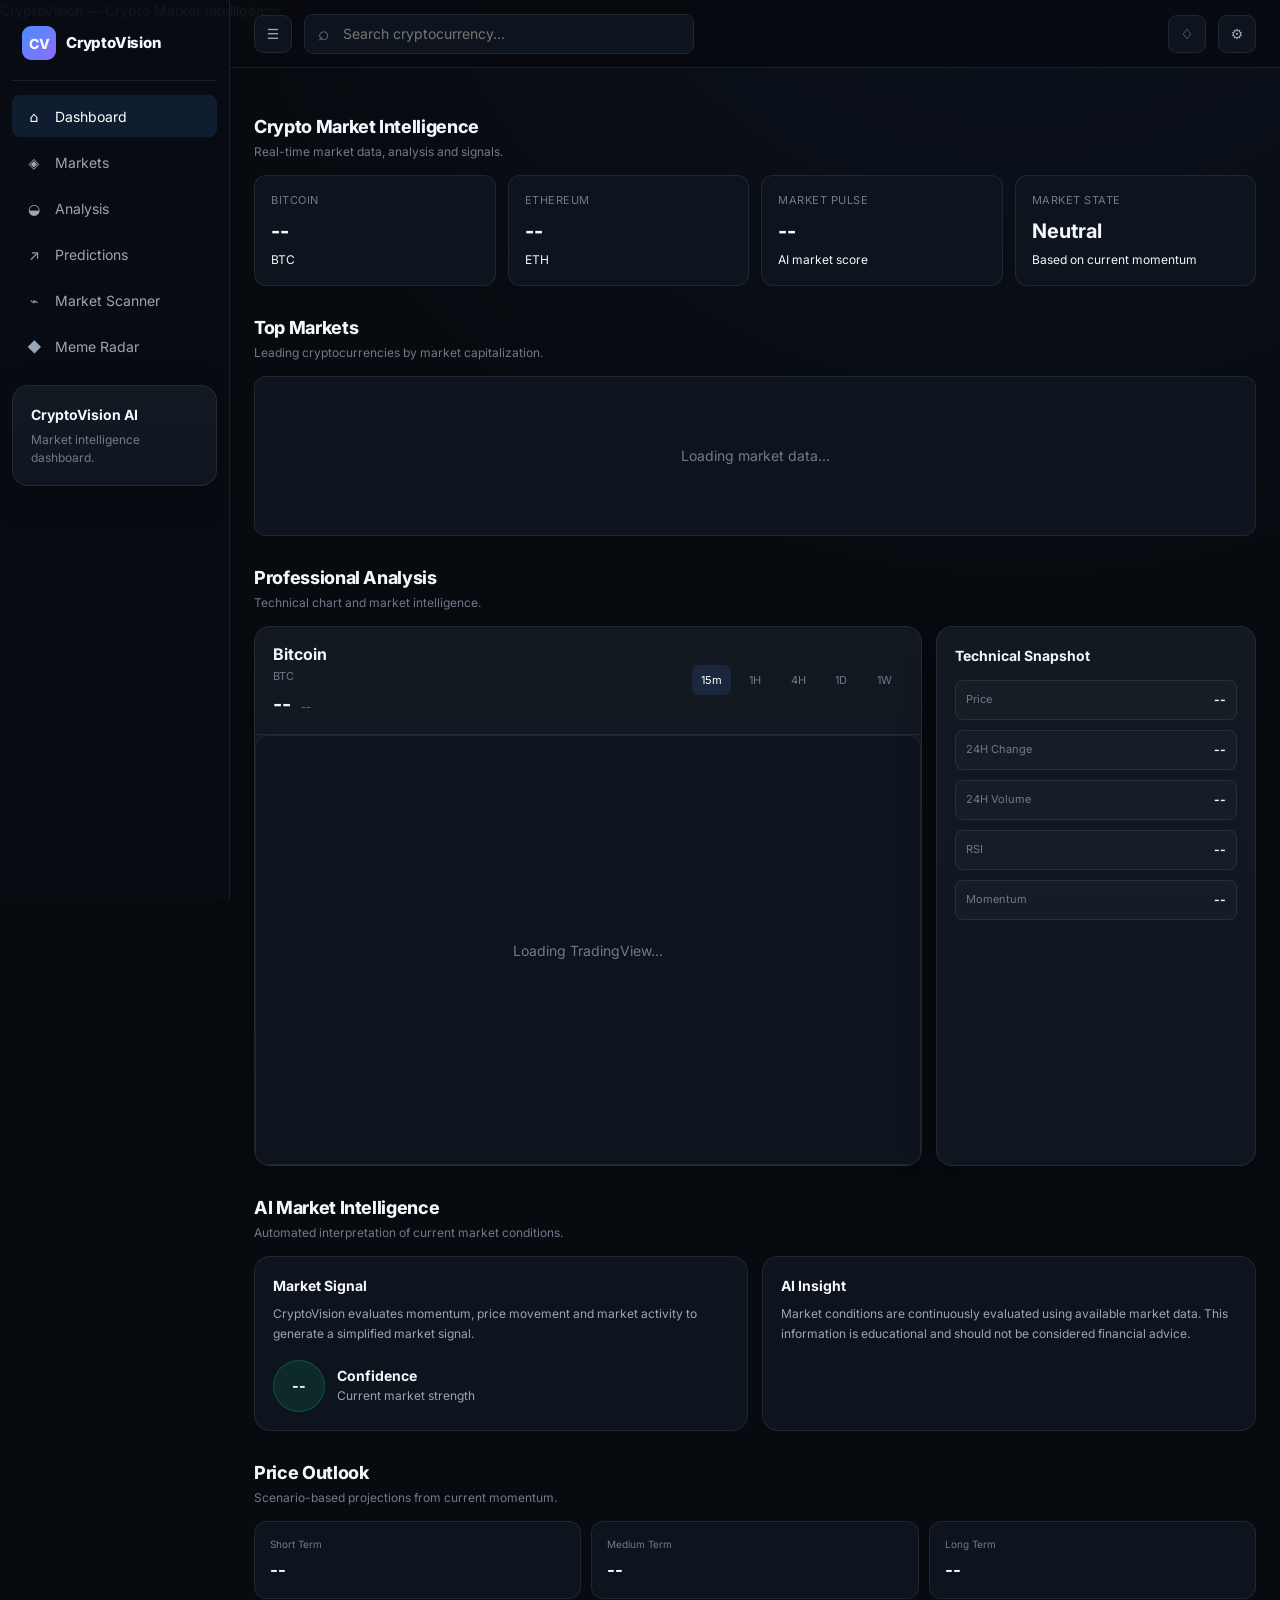
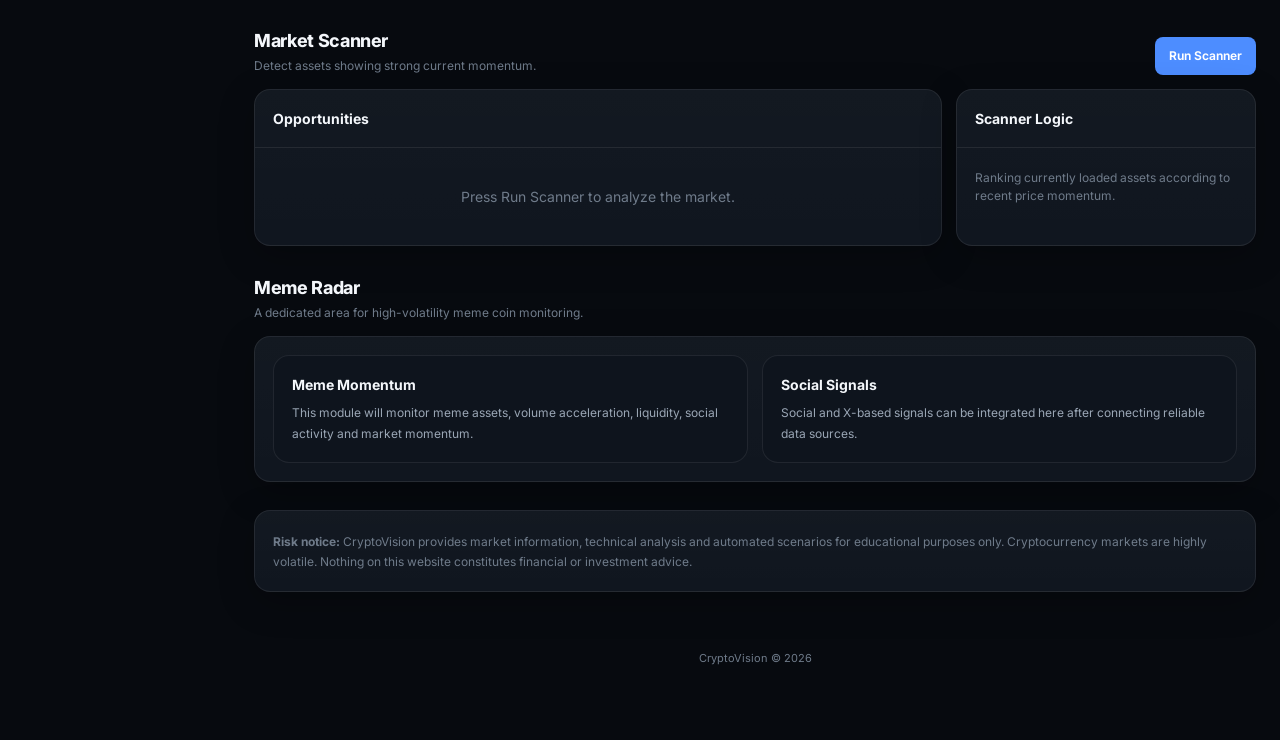
==== commit d7315fdc: "Rebuild CryptoVision dashboard structure" ====
--- a/index.html
+++ b/index.html
@@ -8,17 +8,19 @@
 
 <meta
 name="description"
-content="CryptoVision - Professional cryptocurrency market intelligence, analysis, predictions and meme coin radar."
+content="CryptoVision — professional cryptocurrency market analysis, AI insights, predictions and market scanner."
 
 «»
 
 <meta
 name="theme-color"
-content="#070b14"
+content="#070a0f"
 
 «»
 
-  <title>CryptoVision — Market Intelligence</title>  <link
+  <title>
+    CryptoVision — Crypto Market Intelligence
+  </title>  <link
     rel="preconnect"
     href="https://fonts.googleapis.com"
   >  <link
@@ -32,508 +34,358 @@
     rel="stylesheet"
     href="style.css"
   >
-</head><body>  <!-- =====================================================
-       APP
-  ====================================================== -->  <div class="app"><!-- ===================================================
+</head><body>  <div class="app"><!-- =====================================================
      SIDEBAR
-==================================================== -->
+====================================================== -->
 
 <aside class="sidebar">
 
-  <div class="brand">
-
-    <div class="brand-logo">
+  <div class="sidebar-logo">
+
+    <div class="logo-mark">
       CV
     </div>
 
-    <div>
-      <strong>CryptoVision</strong>
-      <span>Market Intelligence</span>
+    <div class="logo-text">
+      CryptoVision
     </div>
 
   </div>
 
 
-  <nav class="navigation">
+  <nav class="sidebar-nav">
 
     <a
+      class="nav-item active"
       href="#dashboard"
-      class="nav-item active"
-    >
-      <span>⌂</span>
-      Dashboard
+    >
+      <span class="nav-item-icon">⌂</span>
+      <span>Dashboard</span>
     </a>
 
+
     <a
+      class="nav-item"
       href="#markets"
+    >
+      <span class="nav-item-icon">◈</span>
+      <span>Markets</span>
+    </a>
+
+
+    <a
       class="nav-item"
-    >
-      <span>◈</span>
-      Markets
+      href="#analysis"
+    >
+      <span class="nav-item-icon">◒</span>
+      <span>Analysis</span>
     </a>
 
+
     <a
-      href="#analysis"
       class="nav-item"
-    >
-      <span>◉</span>
-      AI Analysis
+      href="#predictions"
+    >
+      <span class="nav-item-icon">↗</span>
+      <span>Predictions</span>
     </a>
 
+
     <a
-      href="#predictions"
       class="nav-item"
-    >
-      <span>◒</span>
-      Predictions
+      href="#scanner"
+    >
+      <span class="nav-item-icon">⌁</span>
+      <span>Market Scanner</span>
     </a>
 
+
     <a
-      href="#scanner"
       class="nav-item"
-    >
-      <span>⌁</span>
-      Market Scanner
+      href="#meme-radar"
+    >
+      <span class="nav-item-icon">◆</span>
+      <span>Meme Radar</span>
     </a>
 
-    <a
-      href="#meme-radar"
-      class="nav-item"
-    >
-      <span>🚀</span>
-      Meme Radar
-    </a>
-
-    <a
-      href="#watchlist"
-      class="nav-item"
-    >
-      <span>☆</span>
-      Watchlist
-    </a>
-
   </nav>
 
 
-  <div class="sidebar-bottom">
-
-    <div class="ai-status">
-
-      <span class="status-dot"></span>
-
-      <div>
-        <strong>AI Engine</strong>
-        <small>Online</small>
+  <div class="sidebar-footer">
+
+    <div class="card">
+
+      <div class="card-body">
+
+        <strong>
+          CryptoVision AI
+        </strong>
+
+        <p
+          class="section-subtitle"
+          style="margin-top:6px"
+        >
+          Market intelligence dashboard.
+        </p>
+
       </div>
 
     </div>
 
-    <div class="sidebar-version">
-      CryptoVision V5
-    </div>
-
   </div>
 
 </aside>
 
 
-<!-- ===================================================
-     MAIN
-==================================================== -->
-
-<main class="main">
-
-  <!-- =================================================
-       TOPBAR
-  ================================================== -->
-
-  <header class="topbar">
+<!-- =====================================================
+     TOPBAR
+====================================================== -->
+
+<header class="topbar">
+
+  <div class="topbar-left">
 
     <button
-      class="mobile-menu"
+      class="icon-button mobile-menu"
+      type="button"
       aria-label="Open menu"
     >
       ☰
     </button>
 
 
-    <div class="topbar-title">
-
-      <span>MARKET INTELLIGENCE</span>
-
-      <strong>
-        Crypto Market
-      </strong>
-
-    </div>
-
-
     <div class="topbar-search">
-
-      <span>⌕</span>
 
       <input
         type="search"
-        placeholder="Search Bitcoin, Ethereum..."
-        autocomplete="off"
+        placeholder="Search cryptocurrency..."
+        aria-label="Search cryptocurrency"
       >
 
-      <kbd>/</kbd>
-
     </div>
 
-
-    <div class="topbar-actions">
-
-      <button
-        class="icon-button"
-        title="Notifications"
-      >
-        ◔
-      </button>
-
-      <button
-        class="icon-button"
-        title="Settings"
-      >
-        ⚙
-      </button>
-
-    </div>
-
-  </header>
-
-
-  <!-- =================================================
-       TICKER
-  ================================================== -->
-
-  <div class="market-ticker">
-
-    <div class="ticker-label">
-      LIVE MARKET
-    </div>
-
-    <div
-      class="ticker-items"
-      id="tickerItems"
-    >
-      Loading market data...
-    </div>
-
   </div>
 
 
-  <!-- =================================================
-       DASHBOARD
-  ================================================== -->
-
-  <section
-    id="dashboard"
-    class="dashboard section"
-  >
-
-    <div class="hero">
-
-      <div class="hero-content">
-
-        <div class="eyebrow">
-          AI-POWERED MARKET INTELLIGENCE
-        </div>
-
-        <h1>
-          See the market
-          <span>before it moves.</span>
-        </h1>
-
-        <p>
-          Real-time crypto data, technical signals,
-          market intelligence and probability-based
-          forecasts in one place.
-        </p>
-
-        <div class="hero-buttons">
-
-          <a
-            href="#analysis"
-            class="primary-button"
+  <div class="topbar-right">
+
+    <button
+      class="icon-button"
+      type="button"
+      title="Notifications"
+    >
+      ♢
+    </button>
+
+
+    <button
+      class="icon-button"
+      type="button"
+      title="Settings"
+    >
+      ⚙
+    </button>
+
+  </div>
+
+</header>
+
+
+<!-- =====================================================
+     MAIN
+====================================================== -->
+
+<main class="main-wrapper">
+
+  <div class="content">
+
+
+    <!-- =================================================
+         DASHBOARD
+    ================================================== -->
+
+    <section
+      id="dashboard"
+      class="section"
+    >
+
+      <div class="section-header">
+
+        <div>
+
+          <h1 class="section-title">
+            Crypto Market Intelligence
+          </h1>
+
+          <p class="section-subtitle">
+            Real-time market data, analysis and signals.
+          </p>
+
+        </div>
+
+      </div>
+
+
+      <!-- MARKET STATS -->
+
+      <div class="market-overview">
+
+        <div class="market-stat">
+
+          <div class="market-stat-label">
+            Bitcoin
+          </div>
+
+          <div
+            class="market-stat-value"
+            data-price="bitcoin"
           >
-            ✦ Analyze Market
-          </a>
-
-          <a
-            href="#markets"
-            class="secondary-button"
+            --
+          </div>
+
+          <div class="market-stat-change">
+            BTC
+          </div>
+
+        </div>
+
+
+        <div class="market-stat">
+
+          <div class="market-stat-label">
+            Ethereum
+          </div>
+
+          <div
+            class="market-stat-value"
+            data-price="ethereum"
           >
-            Explore Markets
-          </a>
-
-        </div>
-
-      </div>
-
-
-      <!-- MARKET PULSE -->
-
-      <div class="market-pulse">
-
-        <div class="pulse-header">
-
-          <span>
-            MARKET PULSE
-          </span>
-
-          <span class="live-badge">
-            LIVE
-          </span>
-
-        </div>
-
-
-        <div class="pulse-score">
-
-          <div class="score-ring">
-
-            <strong id="marketScore">
-              --
+            --
+          </div>
+
+          <div class="market-stat-change">
+            ETH
+          </div>
+
+        </div>
+
+
+        <div class="market-stat">
+
+          <div class="market-stat-label">
+            Market Pulse
+          </div>
+
+          <div
+            class="market-stat-value"
+            id="marketScore"
+          >
+            --
+          </div>
+
+          <div class="market-stat-change">
+            AI market score
+          </div>
+
+        </div>
+
+
+        <div class="market-stat pulse-info">
+
+          <div class="market-stat-label">
+            Market State
+          </div>
+
+          <div class="market-stat-value">
+            <strong>
+              Neutral
             </strong>
-
-            <small>
-              / 100
-            </small>
-
-          </div>
-
-
-          <div class="pulse-info">
-
-            <strong>
-              Calculating
-            </strong>
-
-            <span>
-              Market sentiment
-            </span>
-
-          </div>
-
-        </div>
-
-
-        <div class="pulse-bars">
-
-          <div>
-            <span>Momentum</span>
-            <i></i>
-          </div>
-
-          <div>
-            <span>Volume</span>
-            <i></i>
-          </div>
-
-          <div>
-            <span>Sentiment</span>
-            <i></i>
-          </div>
-
-        </div>
-
-      </div>
-
-    </div>
+          </div>
+
+          <div class="market-stat-change">
+            Based on current momentum
+          </div>
+
+        </div>
+
+      </div>
+
+    </section>
 
 
     <!-- =================================================
-         MARKET STATS
+         MARKETS
     ================================================== -->
 
-    <div class="stats-grid">
-
-      <div class="stat-card">
-
-        <span>BTC</span>
-
-        <strong data-price="bitcoin">
-          --
-        </strong>
-
-        <small>
-          Bitcoin
-        </small>
-
-      </div>
-
-
-      <div class="stat-card">
-
-        <span>ETH</span>
-
-        <strong data-price="ethereum">
-          --
-        </strong>
-
-        <small>
-          Ethereum
-        </small>
-
-      </div>
-
-
-      <div class="stat-card">
-
-        <span>GLOBAL MARKET</span>
-
-        <strong>
-          Live
-        </strong>
-
-        <small>
-          Market data
-        </small>
-
-      </div>
-
-
-      <div class="stat-card">
-
-        <span>AI SIGNAL</span>
-
-        <strong class="positive-text">
-          ACTIVE
-        </strong>
-
-        <small>
-          Intelligence engine
-        </small>
-
-      </div>
-
-    </div>
-
-  </section>
-
-
-  <!-- =================================================
-       MARKETS
-  ================================================== -->
-
-  <section
-    id="markets"
-    class="section"
-  >
-
-    <div class="section-heading">
-
-      <div>
-
-        <span class="section-kicker">
-          REAL-TIME DATA
-        </span>
-
-        <h2>
-          Top Crypto Markets
-        </h2>
-
-      </div>
-
-      <button
-        class="secondary-button"
-        onclick="loadMarketData()"
-      >
-        ↻ Refresh
-      </button>
-
-    </div>
-
-
-    <div
-      id="coinGrid"
-      class="coin-grid"
-    >
-
-      <div class="loading-card">
-        Loading cryptocurrency markets...
-      </div>
-
-    </div>
-
-  </section>
-
-
-  <!-- =================================================
-       CHART + ANALYSIS
-  ================================================== -->
-
-  <section
-    id="analysis"
-    class="section analysis-section"
-  >
-
-    <div class="section-heading">
-
-      <div>
-
-        <span class="section-kicker">
-          TECHNICAL INTELLIGENCE
-        </span>
-
-        <h2>
-          Advanced Market Analysis
-        </h2>
-
-      </div>
-
-      <div class="time-buttons">
-
-        <button
-          class="time-button active"
-          data-interval="1h"
-        >
-          1H
-        </button>
-
-        <button
-          class="time-button"
-          data-interval="4h"
-        >
-          4H
-        </button>
-
-        <button
-          class="time-button"
-          data-interval="1d"
-        >
-          1D
-        </button>
-
-        <button
-          class="time-button"
-          data-interval="1w"
-        >
-          1W
-        </button>
-
-      </div>
-
-    </div>
-
-
-    <div class="analysis-layout">
-
-      <!-- CHART -->
-
-      <div class="chart-panel">
-
-        <div class="chart-header">
-
-          <div class="selected-asset">
-
-            <div class="asset-icon">
-              ₿
-            </div>
-
-            <div>
+    <section
+      id="markets"
+      class="section"
+    >
+
+      <div class="section-header">
+
+        <div>
+
+          <h2 class="section-title">
+            Top Markets
+          </h2>
+
+          <p class="section-subtitle">
+            Leading cryptocurrencies by market capitalization.
+          </p>
+
+        </div>
+
+      </div>
+
+
+      <div id="coinGrid" class="coin-grid">
+
+        <div class="loading-card">
+          Loading market data...
+        </div>
+
+      </div>
+
+    </section>
+
+
+    <!-- =================================================
+         CHART
+    ================================================== -->
+
+    <section
+      id="analysis"
+      class="section"
+    >
+
+      <div class="section-header">
+
+        <div>
+
+          <h2 class="section-title">
+            Professional Analysis
+          </h2>
+
+          <p class="section-subtitle">
+            Technical chart and market intelligence.
+          </p>
+
+        </div>
+
+      </div>
+
+
+      <div class="chart-layout">
+
+
+        <!-- CHART -->
+
+        <div class="card chart-panel">
+
+          <div class="chart-header">
+
+            <div class="selected-asset">
 
               <strong>
                 Bitcoin
@@ -543,295 +395,350 @@
                 BTC
               </span>
 
-            </div>
-
-          </div>
-
-
-          <div class="chart-price">
-
-            <strong>
-              --
-            </strong>
-
-            <span>
-              --
-            </span>
-
-          </div>
-
-        </div>
-
-
-        <!-- TradingView -->
-
-        <div
-          id="tradingview-widget"
-          class="tradingview-widget-container"
-          style="
-            width:100%;
-            height:480px;
-          "
-        >
+              <div class="chart-price">
+
+                <strong>
+                  --
+                </strong>
+
+                <span>
+                  --
+                </span>
+
+              </div>
+
+            </div>
+
+
+            <div class="time-buttons">
+
+              <button
+                class="time-button active"
+                data-interval="15"
+                type="button"
+              >
+                15m
+              </button>
+
+              <button
+                class="time-button"
+                data-interval="60"
+                type="button"
+              >
+                1H
+              </button>
+
+              <button
+                class="time-button"
+                data-interval="240"
+                type="button"
+              >
+                4H
+              </button>
+
+              <button
+                class="time-button"
+                data-interval="D"
+                type="button"
+              >
+                1D
+              </button>
+
+              <button
+                class="time-button"
+                data-interval="W"
+                type="button"
+              >
+                1W
+              </button>
+
+            </div>
+
+          </div>
+
 
           <div
-            style="
-              width:100%;
-              height:100%;
-              display:flex;
-              align-items:center;
-              justify-content:center;
-              color:#7d899e;
-            "
+            id="tradingview-widget"
+            class="chart-container"
           >
-            Loading TradingView...
-          </div>
-
-        </div>
-
-      </div>
-
-
-      <!-- TECHNICAL SIGNALS -->
-
-      <aside class="technical-panel">
-
-        <div class="panel-heading">
-
-          <div>
-
-            <span class="section-kicker">
-              SIGNAL ENGINE
-            </span>
-
-            <h3>
-              Technical Score
-            </h3>
-
-          </div>
-
-          <div class="score-small">
+
+            <div
+              class="loading-card"
+              style="height:100%"
+            >
+              Loading TradingView...
+            </div>
+
+          </div>
+
+        </div>
+
+
+        <!-- TECHNICAL INDICATORS -->
+
+        <aside class="card analysis-panel">
+
+          <h3 class="analysis-title">
+            Technical Snapshot
+          </h3>
+
+
+          <div class="indicator-list">
+
+
+            <div class="indicator-row">
+
+              <span>
+                Price
+              </span>
+
+              <strong>
+                --
+              </strong>
+
+            </div>
+
+
+            <div class="indicator-row">
+
+              <span>
+                24H Change
+              </span>
+
+              <strong>
+                --
+              </strong>
+
+            </div>
+
+
+            <div class="indicator-row">
+
+              <span>
+                24H Volume
+              </span>
+
+              <strong>
+                --
+              </strong>
+
+            </div>
+
+
+            <div class="indicator-row">
+
+              <span>
+                RSI
+              </span>
+
+              <strong>
+                --
+              </strong>
+
+            </div>
+
+
+            <div class="indicator-row">
+
+              <span>
+                Momentum
+              </span>
+
+              <strong>
+                --
+              </strong>
+
+            </div>
+
+          </div>
+
+        </aside>
+
+      </div>
+
+    </section>
+
+
+    <!-- =================================================
+         AI
+    ================================================== -->
+
+    <section
+      class="section"
+    >
+
+      <div class="section-header">
+
+        <div>
+
+          <h2 class="section-title">
+            AI Market Intelligence
+          </h2>
+
+          <p class="section-subtitle">
+            Automated interpretation of current market conditions.
+          </p>
+
+        </div>
+
+      </div>
+
+
+      <div class="ai-panel">
+
+
+        <article class="ai-card">
+
+          <h3>
+            Market Signal
+          </h3>
+
+          <p>
+            CryptoVision evaluates momentum,
+            price movement and market activity
+            to generate a simplified market signal.
+          </p>
+
+
+          <div class="ai-score">
+
+            <div class="score-circle">
+
+              <span class="score-small">
+                --
+              </span>
+
+            </div>
+
+            <div>
+
+              <strong>
+                Confidence
+              </strong>
+
+              <p>
+                Current market strength
+              </p>
+
+            </div>
+
+          </div>
+
+        </article>
+
+
+        <article class="ai-card">
+
+          <h3>
+            AI Insight
+          </h3>
+
+          <p>
+            Market conditions are continuously
+            evaluated using available market data.
+            This information is educational and
+            should not be considered financial advice.
+          </p>
+
+        </article>
+
+      </div>
+
+    </section>
+
+
+    <!-- =================================================
+         PREDICTIONS
+    ================================================== -->
+
+    <section
+      id="predictions"
+      class="section"
+    >
+
+      <div class="section-header">
+
+        <div>
+
+          <h2 class="section-title">
+            Price Outlook
+          </h2>
+
+          <p class="section-subtitle">
+            Scenario-based projections from current momentum.
+          </p>
+
+        </div>
+
+      </div>
+
+
+      <div class="prediction-grid">
+
+
+        <article class="prediction-card">
+
+          <span>
+            Short Term
+          </span>
+
+          <strong class="prediction-target">
             --
-          </div>
-
-        </div>
-
-
-        <div class="indicator-list">
-
-          <div class="indicator-row">
-
-            <span>
-              Current Price
-            </span>
-
-            <strong>
-              --
-            </strong>
-
-          </div>
-
-
-          <div class="indicator-row">
-
-            <span>
-              24H Momentum
-            </span>
-
-            <strong>
-              --
-            </strong>
-
-          </div>
-
-
-          <div class="indicator-row">
-
-            <span>
-              Volume
-            </span>
-
-            <strong>
-              --
-            </strong>
-
-          </div>
-
-
-          <div class="indicator-row">
-
-            <span>
-              RSI
-            </span>
-
-            <strong class="positive-text">
-              AI
-            </strong>
-
-          </div>
-
-
-          <div class="indicator-row">
-
-            <span>
-              MACD
-            </span>
-
-            <strong class="positive-text">
-              AI
-            </strong>
-
-          </div>
-
-        </div>
-
-
-        <div class="signal-box">
+          </strong>
+
+        </article>
+
+
+        <article class="prediction-card">
 
           <span>
-            AI SIGNAL
+            Medium Term
           </span>
 
-          <strong>
-            Monitoring
+          <strong class="prediction-target">
+            --
           </strong>
 
-          <p>
-            The engine evaluates momentum,
-            volume and market conditions.
-          </p>
-
-        </div>
-
-      </aside>
-
-    </div>
-
-  </section>
-
-
-  <!-- =================================================
-       PREDICTIONS
-  ================================================== -->
-
-  <section
-    id="predictions"
-    class="section"
-  >
-
-    <div class="section-heading">
-
-      <div>
-
-        <span class="section-kicker">
-          PROBABILITY ENGINE
-        </span>
-
-        <h2>
-          AI Market Forecast
-        </h2>
-
-        <p>
-          Model-based scenarios — not financial advice.
-        </p>
-
-      </div>
-
-    </div>
-
-
-    <div class="prediction-grid">
-
-      <div class="prediction-card">
-
-        <span>
-          SHORT TERM
-        </span>
-
-        <strong class="prediction-target">
-          --
-        </strong>
-
-        <small>
-          Next days
-        </small>
-
-      </div>
-
-
-      <div class="prediction-card featured">
-
-        <span>
-          MEDIUM TERM
-        </span>
-
-        <strong class="prediction-target">
-          --
-        </strong>
-
-        <small>
-          Next weeks
-        </small>
-
-      </div>
-
-
-      <div class="prediction-card">
-
-        <span>
-          LONG TERM
-        </span>
-
-        <strong class="prediction-target">
-          --
-        </strong>
-
-        <small>
-          Next months
-        </small>
-
-      </div>
-
-    </div>
-
-
-    <div class="disclaimer">
-
-      ⚠ Predictions are statistical scenarios based
-      on available market data. They are not guaranteed
-      prices and should not be considered financial advice.
-
-    </div>
-
-  </section>
-
-
-  <!-- =================================================
-       SCANNER
-  ================================================== -->
-
-  <section
-    id="scanner"
-    class="section"
-  >
-
-    <div class="scanner-panel">
-
-      <div class="scanner-header">
+        </article>
+
+
+        <article class="prediction-card">
+
+          <span>
+            Long Term
+          </span>
+
+          <strong class="prediction-target">
+            --
+          </strong>
+
+        </article>
+
+
+      </div>
+
+    </section>
+
+
+    <!-- =================================================
+         SCANNER
+    ================================================== -->
+
+    <section
+      id="scanner"
+      class="section"
+    >
+
+      <div class="section-header">
 
         <div>
 
-          <span class="section-kicker">
-            OPPORTUNITY DETECTOR
-          </span>
-
-          <h2>
+          <h2 class="section-title">
             Market Scanner
           </h2>
 
-          <p>
-            Find coins showing unusual momentum
-            and activity.
+          <p class="section-subtitle">
+            Detect assets showing strong current momentum.
           </p>
 
         </div>
@@ -840,328 +747,188 @@
         <button
           id="runScanner"
           class="primary-button"
+          type="button"
         >
-          ✦ Scan Market
+          Run Scanner
         </button>
 
       </div>
 
 
-      <div class="scanner-results">
-
-        <div class="scanner-empty">
-
-          <div class="empty-icon">
-            ⌁
-          </div>
-
-          <strong>
-            Scanner ready
-          </strong>
-
-          <p>
-            Click Scan Market to analyze
-            current opportunities.
+      <div class="scanner-layout">
+
+
+        <div class="card">
+
+          <div class="card-header">
+
+            <strong>
+              Opportunities
+            </strong>
+
+          </div>
+
+
+          <div class="card-body">
+
+            <div class="scanner-results">
+
+              <div class="scanner-empty">
+                Press Run Scanner to analyze the market.
+              </div>
+
+            </div>
+
+          </div>
+
+        </div>
+
+
+        <div class="card">
+
+          <div class="card-header">
+
+            <strong>
+              Scanner Logic
+            </strong>
+
+          </div>
+
+
+          <div class="card-body">
+
+            <p class="section-subtitle">
+              Ranking currently loaded assets
+              according to recent price momentum.
+            </p>
+
+          </div>
+
+        </div>
+
+
+      </div>
+
+    </section>
+
+
+    <!-- =================================================
+         MEME RADAR
+    ================================================== -->
+
+    <section
+      id="meme-radar"
+      class="section"
+    >
+
+      <div class="section-header">
+
+        <div>
+
+          <h2 class="section-title">
+            Meme Radar
+          </h2>
+
+          <p class="section-subtitle">
+            A dedicated area for high-volatility meme coin monitoring.
           </p>
 
         </div>
 
       </div>
 
-    </div>
-
-  </section>
-
-
-  <!-- =================================================
-       MEME RADAR
-  ================================================== -->
-
-  <section
-    id="meme-radar"
-    class="section"
-  >
-
-    <div class="section-heading">
-
-      <div>
-
-        <span class="section-kicker">
-          HIGH-RISK / HIGH-VOLATILITY
-        </span>
-
-        <h2>
-          Meme Coin Radar
-        </h2>
-
-        <p>
-          Discover emerging meme-coin activity
-          using multiple market signals.
-        </p>
-
-      </div>
-
-      <span class="live-badge">
-        RADAR ACTIVE
-      </span>
-
-    </div>
-
-
-    <div class="meme-grid">
-
-      <div class="meme-card">
-
-        <div class="meme-icon">
-          🚀
-        </div>
-
-        <div>
-
-          <strong>
-            Social Momentum
-          </strong>
-
-          <p>
-            X / social activity monitoring
+
+      <div class="card">
+
+        <div class="card-body">
+
+          <div class="ai-panel">
+
+
+            <article class="ai-card">
+
+              <h3>
+                Meme Momentum
+              </h3>
+
+              <p>
+                This module will monitor meme assets,
+                volume acceleration, liquidity,
+                social activity and market momentum.
+              </p>
+
+            </article>
+
+
+            <article class="ai-card">
+
+              <h3>
+                Social Signals
+              </h3>
+
+              <p>
+                Social and X-based signals can be
+                integrated here after connecting
+                reliable data sources.
+              </p>
+
+            </article>
+
+
+          </div>
+
+        </div>
+
+      </div>
+
+    </section>
+
+
+    <!-- =================================================
+         DISCLAIMER
+    ================================================== -->
+
+    <section class="section">
+
+      <div class="card">
+
+        <div class="card-body">
+
+          <p
+            class="section-subtitle"
+            style="line-height:1.7"
+          >
+            <strong>
+              Risk notice:
+            </strong>
+            CryptoVision provides market information,
+            technical analysis and automated scenarios
+            for educational purposes only. Cryptocurrency
+            markets are highly volatile. Nothing on this
+            website constitutes financial or investment advice.
           </p>
 
         </div>
 
-        <span class="radar-status">
-          READY
-        </span>
-
-      </div>
-
-
-      <div class="meme-card">
-
-        <div class="meme-icon">
-          ⚡
-        </div>
-
-        <div>
-
-          <strong>
-            Volume Spike
-          </strong>
-
-          <p>
-            Detect unusual trading activity
-          </p>
-
-        </div>
-
-        <span class="radar-status">
-          READY
-        </span>
-
-      </div>
-
-
-      <div class="meme-card">
-
-        <div class="meme-icon">
-          🧠
-        </div>
-
-        <div>
-
-          <strong>
-            AI Ranking
-          </strong>
-
-          <p>
-            Rank opportunities by multiple signals
-          </p>
-
-        </div>
-
-        <span class="radar-status">
-          READY
-        </span>
-
-      </div>
-
-    </div>
-
-
-    <div class="disclaimer">
-
-      ⚠ Meme coins can experience extreme volatility,
-      liquidity risks, manipulation and rapid losses.
-      Always verify a token before trading.
-
-    </div>
-
-  </section>
-
-
-  <!-- =================================================
-       WATCHLIST
-  ================================================== -->
-
-  <section
-    id="watchlist"
-    class="section"
-  >
-
-    <div class="section-heading">
-
-      <div>
-
-        <span class="section-kicker">
-          PERSONAL TRACKING
-        </span>
-
-        <h2>
-          Your Watchlist
-        </h2>
-
-      </div>
-
-    </div>
-
-
-    <div class="watchlist-panel">
-
-      <div class="watchlist-empty">
-
-        <div class="empty-icon">
-          ☆
-        </div>
-
-        <h3>
-          Your watchlist is empty
-        </h3>
-
-        <p>
-          Click the star on a coin to add it here.
-        </p>
-
-      </div>
-
-    </div>
-
-  </section>
-
-
-  <!-- =================================================
-       AI FOOTER
-  ================================================== -->
-
-  <section class="ai-footer">
-
-    <div class="ai-footer-icon">
-      ✦
-    </div>
-
-    <div>
-
-      <span>
-        CRYPTOVISION INTELLIGENCE
-      </span>
-
-      <h3>
-        Data → Signals → Scenarios
-      </h3>
-
-      <p>
-        Built to transform market data into
-        actionable intelligence.
-      </p>
-
-    </div>
-
-  </section>
-
-
-  <footer class="footer">
-
-    <span>
-      © 2026 CryptoVision
-    </span>
-
-    <span>
-      Market data powered by public APIs
-    </span>
-
-    <span>
-      Not financial advice
-    </span>
-
-  </footer>
+      </div>
+
+    </section>
+
+
+    <!-- =================================================
+         FOOTER
+    ================================================== -->
+
+    <footer class="footer">
+
+      CryptoVision © 2026
+
+    </footer>
+
+
+  </div>
 
 </main>
 
-  </div>  <!-- =====================================================
-       SEARCH OVERLAY
-  ====================================================== -->  <div
-    id="searchOverlay"
-    class="search-overlay"
-    hidden
-  ><div class="search-modal">
-
-  <div class="search-modal-header">
-
-    <strong>
-      Search Markets
-    </strong>
-
-    <button
-      class="modal-close"
-      onclick="closeSearch()"
-    >
-      ×
-    </button>
-
-  </div>
-
-  <div
-    id="searchResults"
-    class="search-results"
-  >
-  </div>
-
-</div>
-
-  </div>  <!-- =====================================================
-       ANALYSIS MODAL
-  ====================================================== -->  <div
-    id="analysisModal"
-    class="modal-overlay"
-    hidden
-  ><div class="modal">
-
-  <button
-    class="modal-close"
-    aria-label="Close"
-  >
-    ×
-  </button>
-
-  <div class="modal-content">
-
-    <span class="section-kicker">
-      AI ANALYSIS
-    </span>
-
-    <h2>
-      Market Intelligence
-    </h2>
-
-    <p>
-      Advanced analysis will combine market
-      structure, technical indicators, volume,
-      sentiment and external signals.
-    </p>
-
-  </div>
-
-</div>
-
-  </div>  <!-- =====================================================
-       SCRIPTS
-  ====================================================== -->  <script src="script.js"></script></body>
-      </html>
+  </div>  <script src="script.js"></script></body>
+  </html>
--- a/style.css
+++ b/style.css
@@ -1,33 +1,49 @@
+/* =========================================================
+CRYPTOVISION — PROFESSIONAL TRADING UI
+Clean / Responsive / No-overlap layout
+========================================================= */
+
 :root {
---bg: #070b14;
---bg-soft: #0b1120;
---panel: #0d1525;
---panel-2: #101a2d;
---border: rgba(255, 255, 255, 0.08);
---border-strong: rgba(255, 255, 255, 0.14);
-
---text: #f5f7fb;
---muted: #8c98ad;
---muted-2: #637086;
-
---primary: #6d7cff;
---primary-2: #8b5cf6;
---cyan: #35d7ff;
-
---green: #2ee69b;
---red: #ff5f72;
---yellow: #ffc857;
---orange: #ff9d4d;
-
---sidebar-width: 248px;
---radius: 18px;
---radius-sm: 12px;
+--bg: #070a0f;
+--bg-soft: #0b1018;
+--panel: #0e141d;
+--panel-2: #121923;
+--panel-hover: #161f2b;
+
+--border: rgba(255,255,255,.08);
+--border-strong: rgba(255,255,255,.13);
+
+--text: #f4f7fb;
+--text-soft: #9aa6b5;
+--text-muted: #6f7b8a;
+
+--green: #16c784;
+--green-soft: rgba(22,199,132,.12);
+
+--red: #ea3943;
+--red-soft: rgba(234,57,67,.12);
+
+--yellow: #f5b942;
+--blue: #4d8dff;
+--purple: #8b6cff;
+
+--radius-sm: 8px;
+--radius: 12px;
+--radius-lg: 16px;
+
+--sidebar-width: 230px;
+--topbar-height: 68px;
 
 --shadow:
-0 20px 60px rgba(0, 0, 0, 0.35);
-
-font-family: Inter, system-ui, -apple-system, BlinkMacSystemFont, "Segoe UI", sans-serif;
-}
+0 10px 35px rgba(0,0,0,.25);
+
+--transition:
+160ms ease;
+}
+
+/* =========================================================
+RESET
+========================================================= */
 
 * {
   box-sizing: border-box;
@@ -41,38 +57,46 @@
 
 body {
 min-height: 100vh;
+
 background:
 radial-gradient(
-circle at 75% -10%,
-rgba(109, 124, 255, 0.14),
-transparent 32%
-),
-radial-gradient(
-circle at 20% 20%,
-rgba(53, 215, 255, 0.05),
-transparent 28%
+circle at 80% -10%,
+rgba(77,141,255,.08),
+transparent 30%
 ),
 var(--bg);
 
 color: var(--text);
+
+font-family:
+Inter,
+ui-sans-serif,
+system-ui,
+-apple-system,
+BlinkMacSystemFont,
+"Segoe UI",
+sans-serif;
+
+font-size: 14px;
+line-height: 1.5;
+
 overflow-x: hidden;
 }
 
-body,
 button,
 input,
 select {
-font-family: inherit;
-}
-
-button,
-select,
-input {
-outline: none;
+font: inherit;
 }
 
 button {
 border: 0;
+cursor: pointer;
+}
+
+img {
+display: block;
+max-width: 100%;
 }
 
 a {
@@ -80,291 +104,250 @@
 text-decoration: none;
 }
 
-::selection {
-background: rgba(109, 124, 255, 0.35);
-}
-
 /* =========================================================
 APP SHELL
 ========================================================= */
 
-.app-shell {
+.app {
 min-height: 100vh;
 }
+
+.main-wrapper {
+min-height: 100vh;
+
+margin-left:
+var(--sidebar-width);
+
+padding-top:
+var(--topbar-height);
+}
+
+/* =========================================================
+SIDEBAR
+========================================================= */
 
 .sidebar {
 position: fixed;
-inset: 0 auto 0 0;
-width: var(--sidebar-width);
-padding: 25px 16px 18px;
-background:
-linear-gradient(
-180deg,
-rgba(14, 22, 38, 0.98),
-rgba(7, 12, 22, 0.98)
-);
-
-border-right: 1px solid var(--border);
-z-index: 1000;
-display: flex;
-flex-direction: column;
-}
-
-.brand {
+
+top: 0;
+left: 0;
+bottom: 0;
+
+width:
+var(--sidebar-width);
+
+background:
+rgba(9,13,19,.96);
+
+border-right:
+1px solid var(--border);
+
+padding:
+18px 12px;
+
+z-index: 100;
+
+overflow-y: auto;
+}
+
+.sidebar-logo {
 display: flex;
 align-items: center;
-gap: 12px;
-padding: 0 10px 28px;
-}
-
-.brand-mark {
-width: 38px;
-height: 38px;
-border-radius: 11px;
+gap: 10px;
+
+padding:
+8px 10px 20px;
+
+border-bottom:
+1px solid var(--border);
+
+margin-bottom: 14px;
+}
+
+.logo-mark {
+width: 34px;
+height: 34px;
+
 display: grid;
 place-items: center;
 
+border-radius: 9px;
+
 background:
 linear-gradient(
 135deg,
-var(--primary),
-var(--primary-2)
+var(--blue),
+var(--purple)
 );
 
-box-shadow:
-0 8px 25px rgba(109, 124, 255, 0.28);
-}
-
-.brand-mark span {
-font-size: 12px;
-font-weight: 900;
-letter-spacing: -0.5px;
-}
-
-.brand-text {
+font-weight: 800;
+}
+
+.logo-text {
+font-size: 15px;
+font-weight: 800;
+
+letter-spacing: -.2px;
+}
+
+.sidebar-nav {
 display: flex;
 flex-direction: column;
-gap: 2px;
-}
-
-.brand-text strong {
-font-size: 15px;
-letter-spacing: -0.3px;
-}
-
-.brand-text span {
-font-size: 8px;
-color: var(--muted);
-letter-spacing: 2px;
-font-weight: 700;
-}
-
-.main-nav {
-display: flex;
-flex-direction: column;
-gap: 5px;
+gap: 4px;
 }
 
 .nav-item {
-min-height: 43px;
-padding: 0 12px;
+min-height: 42px;
 
 display: flex;
 align-items: center;
 gap: 11px;
 
-color: var(--muted);
-border-radius: 11px;
-
-font-size: 13px;
-font-weight: 600;
+padding:
+0 12px;
+
+border-radius:
+var(--radius-sm);
+
+color:
+var(--text-soft);
 
 transition:
-background 0.2s ease,
-color 0.2s ease,
-transform 0.2s ease;
+background var(--transition),
+color var(--transition);
 }
 
 .nav-item:hover {
-color: var(--text);
-background: rgba(255, 255, 255, 0.045);
-transform: translateX(2px);
+background:
+rgba(255,255,255,.045);
+
+color:
+var(--text);
 }
 
 .nav-item.active {
-color: #fff;
-
-background:
-linear-gradient(
-90deg,
-rgba(109, 124, 255, 0.18),
-rgba(109, 124, 255, 0.05)
-);
-
-box-shadow:
-inset 3px 0 0 var(--primary);
-}
-
-.nav-icon {
+background:
+rgba(77,141,255,.12);
+
+color:
+#fff;
+}
+
+.nav-item-icon {
 width: 20px;
-text-align: center;
-font-size: 16px;
-}
-
-.nav-badge {
-margin-left: auto;
-padding: 3px 6px;
-border-radius: 5px;
-
-font-size: 8px;
-font-weight: 900;
-letter-spacing: 0.8px;
-}
-
-.nav-badge.hot {
-background: rgba(46, 230, 155, 0.12);
-color: var(--green);
-}
-
-.sidebar-divider {
-height: 1px;
-background: var(--border);
-margin: 24px 10px 20px;
-}
-
-.sidebar-label {
-color: var(--muted-2);
-font-size: 8px;
-font-weight: 800;
-letter-spacing: 1.8px;
-padding: 0 12px 10px;
-}
-
-.sidebar-bottom {
+
+display: flex;
+justify-content: center;
+
+flex: 0 0 20px;
+}
+
+.sidebar-footer {
 margin-top: auto;
-padding: 14px 8px 0;
-}
-
-.system-status {
-display: flex;
-align-items: center;
-gap: 9px;
-padding: 12px;
-
-background: rgba(255, 255, 255, 0.025);
-border: 1px solid var(--border);
-border-radius: 11px;
-}
-
-.status-dot,
-.live-dot {
-width: 7px;
-height: 7px;
-border-radius: 50%;
-background: var(--green);
-box-shadow: 0 0 12px rgba(46, 230, 155, 0.7);
-flex: 0 0 auto;
-}
-
-.system-status div {
-display: flex;
-flex-direction: column;
-gap: 2px;
-}
-
-.system-status strong {
-font-size: 10px;
-}
-
-.system-status small {
-color: var(--muted);
-font-size: 8px;
-}
-
-.sidebar-version {
-color: var(--muted-2);
-text-align: center;
-font-size: 8px;
-margin-top: 13px;
-}
-
-/* =========================================================
-MAIN
-========================================================= */
-
-.main-content {
-min-height: 100vh;
-margin-left: var(--sidebar-width);
-}
+
+padding-top: 18px;
+}
+
+/* =========================================================
+TOPBAR
+========================================================= */
 
 .topbar {
-position: sticky;
+position: fixed;
+
 top: 0;
-z-index: 900;
-
-height: 70px;
-padding: 0 34px;
+left:
+var(--sidebar-width);
+right: 0;
+
+height:
+var(--topbar-height);
 
 display: flex;
 align-items: center;
 justify-content: space-between;
-gap: 25px;
-
-background: rgba(7, 11, 20, 0.78);
-backdrop-filter: blur(18px);
-
-border-bottom: 1px solid var(--border);
+
+gap: 20px;
+
+padding:
+0 24px;
+
+background:
+rgba(7,10,15,.88);
+
+border-bottom:
+1px solid var(--border);
+
+backdrop-filter:
+blur(18px);
+
+z-index: 90;
+}
+
+.topbar-left,
+.topbar-right {
+display: flex;
+align-items: center;
+
+gap: 12px;
+
+min-width: 0;
 }
 
 .topbar-search {
-width: min(520px, 55%);
+width: min(390px, 34vw);
+
+position: relative;
+}
+
+.topbar-search input {
+width: 100%;
+
 height: 40px;
 
-display: flex;
-align-items: center;
-gap: 10px;
-
-padding: 0 12px;
-
-background: rgba(255, 255, 255, 0.035);
-border: 1px solid var(--border);
-border-radius: 10px;
-
-color: var(--muted);
-}
-
-.topbar-search span {
-font-size: 17px;
-}
-
-.topbar-search input {
-flex: 1;
-min-width: 0;
-
-color: var(--text);
-background: transparent;
-border: 0;
-
-font-size: 12px;
-}
-
-.topbar-search input::placeholder {
-color: var(--muted-2);
-}
-
-.topbar-search kbd {
-padding: 3px 6px;
-border: 1px solid var(--border);
-border-radius: 5px;
-
-color: var(--muted-2);
-font-size: 8px;
-}
-
-.topbar-actions {
-display: flex;
-align-items: center;
-gap: 8px;
+border:
+1px solid var(--border);
+
+border-radius:
+9px;
+
+outline: none;
+
+background:
+var(--panel);
+
+color:
+var(--text);
+
+padding:
+0 14px 0 38px;
+
+transition:
+border var(--transition);
+}
+
+.topbar-search input:focus {
+border-color:
+rgba(77,141,255,.55);
+}
+
+.topbar-search::before {
+content: "⌕";
+
+position: absolute;
+
+left: 14px;
+top: 50%;
+
+transform:
+translateY(-50%);
+
+color:
+var(--text-muted);
+
+font-size: 19px;
+
+pointer-events: none;
 }
 
 .icon-button {
@@ -374,2231 +357,1281 @@
 display: grid;
 place-items: center;
 
-color: var(--muted);
-background: rgba(255, 255, 255, 0.035);
-
-border: 1px solid var(--border);
-border-radius: 10px;
+border-radius:
+9px;
+
+background:
+var(--panel);
+
+border:
+1px solid var(--border);
+
+color:
+var(--text-soft);
+
+transition:
+all var(--transition);
+}
+
+.icon-button:hover {
+background:
+var(--panel-hover);
+
+color:
+var(--text);
+}
+
+/* =========================================================
+CONTENT
+========================================================= */
+
+.content {
+width: 100%;
+
+max-width:
+1700px;
+
+margin:
+0 auto;
+
+padding:
+24px;
+}
+
+.section {
+margin-bottom:
+28px;
+
+scroll-margin-top:
+calc(var(--topbar-height) + 20px);
+}
+
+.section-header {
+display: flex;
+align-items: flex-end;
+justify-content: space-between;
+
+gap: 16px;
+
+margin-bottom:
+14px;
+}
+
+.section-title {
+font-size: 18px;
+font-weight: 750;
+
+letter-spacing:
+-.35px;
+}
+
+.section-subtitle {
+color:
+var(--text-muted);
+
+font-size: 12px;
+
+margin-top: 3px;
+}
+
+/* =========================================================
+CARDS
+========================================================= */
+
+.card {
+background:
+linear-gradient(
+180deg,
+rgba(255,255,255,.018),
+rgba(255,255,255,.008)
+),
+var(--panel);
+
+border:
+1px solid var(--border);
+
+border-radius:
+var(--radius-lg);
+
+box-shadow:
+var(--shadow);
+}
+
+.card-header {
+min-height: 58px;
+
+display: flex;
+align-items: center;
+justify-content: space-between;
+
+gap: 16px;
+
+padding:
+16px 18px;
+
+border-bottom:
+1px solid var(--border);
+}
+
+.card-body {
+padding:
+18px;
+}
+
+/* =========================================================
+MARKET OVERVIEW
+========================================================= */
+
+.market-overview {
+display: grid;
+
+grid-template-columns:
+repeat(4, minmax(0, 1fr));
+
+gap: 12px;
+}
+
+.market-stat {
+min-width: 0;
+
+padding:
+16px;
+
+background:
+var(--panel);
+
+border:
+1px solid var(--border);
+
+border-radius:
+var(--radius);
+
+overflow: hidden;
+}
+
+.market-stat-label {
+color:
+var(--text-muted);
+
+font-size: 11px;
+
+text-transform:
+uppercase;
+
+letter-spacing:
+.5px;
+
+margin-bottom:
+7px;
+}
+
+.market-stat-value {
+font-size: 20px;
+
+font-weight: 750;
+
+white-space: nowrap;
+
+overflow: hidden;
+
+text-overflow: ellipsis;
+}
+
+.market-stat-change {
+margin-top: 5px;
+
+font-size: 12px;
+}
+
+/* =========================================================
+COIN GRID
+========================================================= */
+
+#coinGrid,
+.coin-grid {
+display: grid;
+
+grid-template-columns:
+repeat(4, minmax(0, 1fr));
+
+gap: 12px;
+}
+
+.coin-card {
+min-width: 0;
+
+padding:
+15px;
+
+background:
+var(--panel);
+
+border:
+1px solid var(--border);
+
+border-radius:
+var(--radius);
 
 cursor: pointer;
-transition: 0.2s ease;
-}
-
-.icon-button:hover {
-color: #fff;
-border-color: var(--border-strong);
-background: rgba(255, 255, 255, 0.07);
-}
-
-.profile-button {
+
+overflow: hidden;
+
+transition:
+transform var(--transition),
+background var(--transition),
+border var(--transition);
+}
+
+.coin-card:hover {
+transform:
+translateY(-2px);
+
+background:
+var(--panel-hover);
+
+border-color:
+var(--border-strong);
+}
+
+.coin-card-top {
 display: flex;
 align-items: center;
+justify-content: space-between;
+
+gap: 10px;
+
+min-width: 0;
+}
+
+.coin-identity {
+display: flex;
+align-items: center;
+
+gap: 10px;
+
+min-width: 0;
+}
+
+.coin-logo {
+width: 34px;
+height: 34px;
+
+flex:
+0 0 34px;
+
+border-radius:
+50%;
+}
+
+.coin-identity > div {
+min-width: 0;
+}
+
+.coin-identity strong {
+display: block;
+
+max-width: 130px;
+
+overflow: hidden;
+
+text-overflow: ellipsis;
+
+white-space: nowrap;
+
+font-size: 13px;
+}
+
+.coin-identity span {
+display: block;
+
+margin-top: 1px;
+
+color:
+var(--text-muted);
+
+font-size: 10px;
+
+text-transform:
+uppercase;
+}
+
+.star-button {
+width: 30px;
+height: 30px;
+
+flex: 0 0 30px;
+
+border-radius:
+8px;
+
+background:
+transparent;
+
+color:
+var(--text-muted);
+
+font-size: 17px;
+}
+
+.star-button:hover,
+.star-button.active {
+color:
+var(--yellow);
+
+background:
+rgba(245,185,66,.08);
+}
+
+.coin-price {
+display: flex;
+align-items: baseline;
+justify-content: space-between;
+
 gap: 8px;
 
-padding: 4px 8px 4px 4px;
-
-color: var(--text);
-background: transparent;
-
-cursor: pointer;
-}
-
-.profile-avatar {
-width: 32px;
-height: 32px;
+margin-top:
+18px;
+}
+
+.coin-price strong {
+min-width: 0;
+
+font-size: 17px;
+
+overflow: hidden;
+
+text-overflow: ellipsis;
+
+white-space: nowrap;
+}
+
+.coin-price span {
+flex: 0 0 auto;
+
+font-size: 11px;
+}
+
+.coin-card-bottom {
+display: flex;
+align-items: center;
+justify-content: space-between;
+
+gap: 8px;
+
+margin-top:
+13px;
+
+padding-top:
+12px;
+
+border-top:
+1px solid var(--border);
+
+color:
+var(--text-muted);
+
+font-size: 10px;
+}
+
+.coin-card-bottom strong {
+color:
+var(--text-soft);
+
+font-size: 10px;
+}
+
+/* =========================================================
+COLORS
+========================================================= */
+
+.positive-text {
+color:
+var(--green) !important;
+}
+
+.negative-text {
+color:
+var(--red) !important;
+}
+
+.warning-text {
+color:
+var(--yellow) !important;
+}
+
+/* =========================================================
+CHART AREA
+========================================================= */
+
+.chart-layout {
+display: grid;
+
+grid-template-columns:
+minmax(0, 1fr)
+320px;
+
+gap: 14px;
+
+align-items: stretch;
+}
+
+.chart-panel {
+min-width: 0;
+
+min-height:
+520px;
+
+overflow: hidden;
+}
+
+.chart-header {
+min-height: 72px;
+
+display: flex;
+align-items: center;
+justify-content: space-between;
+
+gap: 18px;
+
+padding:
+15px 18px;
+
+border-bottom:
+1px solid var(--border);
+}
+
+.selected-asset {
+min-width: 0;
+}
+
+.selected-asset strong {
+display: block;
+
+font-size: 16px;
+}
+
+.selected-asset span {
+display: block;
+
+color:
+var(--text-muted);
+
+font-size: 11px;
+
+margin-top: 2px;
+}
+
+.chart-price {
+display: flex;
+align-items: baseline;
+
+gap: 10px;
+
+margin-top: 5px;
+}
+
+.chart-price strong {
+font-size: 20px;
+}
+
+.chart-container,
+#tradingview-widget {
+width: 100%;
+
+height:
+430px;
+
+min-height:
+350px;
+
+overflow: hidden;
+}
+
+.tradingview-widget-container__widget {
+width: 100%;
+height: 100%;
+}
+
+/* =========================================================
+TIME BUTTONS
+========================================================= */
+
+.time-buttons {
+display: flex;
+
+flex-wrap: wrap;
+
+gap: 5px;
+}
+
+.time-button {
+min-width: 38px;
+
+height: 30px;
+
+padding:
+0 9px;
+
+border-radius:
+7px;
+
+background:
+transparent;
+
+color:
+var(--text-muted);
+
+font-size: 11px;
+}
+
+.time-button:hover,
+.time-button.active {
+background:
+rgba(77,141,255,.12);
+
+color:
+#fff;
+}
+
+/* =========================================================
+ANALYSIS PANEL
+========================================================= */
+
+.analysis-panel {
+min-width: 0;
+
+padding:
+18px;
+
+overflow: hidden;
+}
+
+.analysis-title {
+font-size: 14px;
+
+font-weight: 700;
+
+margin-bottom:
+14px;
+}
+
+.indicator-list {
+display: flex;
+
+flex-direction: column;
+
+gap: 10px;
+}
+
+.indicator-row {
+display: flex;
+
+align-items: center;
+justify-content: space-between;
+
+gap: 10px;
+
+min-height:
+40px;
+
+padding:
+9px 10px;
+
+background:
+rgba(255,255,255,.025);
+
+border:
+1px solid var(--border);
+
+border-radius:
+8px;
+}
+
+.indicator-row span {
+color:
+var(--text-muted);
+
+font-size: 11px;
+}
+
+.indicator-row strong {
+font-size: 12px;
+}
+
+/* =========================================================
+AI / SIGNAL
+========================================================= */
+
+.ai-panel {
+display: grid;
+
+grid-template-columns:
+1fr 1fr;
+
+gap: 14px;
+}
+
+.ai-card {
+min-width: 0;
+
+padding:
+18px;
+
+background:
+var(--panel);
+
+border:
+1px solid var(--border);
+
+border-radius:
+var(--radius-lg);
+
+overflow: hidden;
+}
+
+.ai-card h3 {
+font-size: 14px;
+
+margin-bottom:
+8px;
+}
+
+.ai-card p {
+color:
+var(--text-soft);
+
+font-size: 12px;
+
+line-height:
+1.7;
+
+overflow-wrap:
+anywhere;
+}
+
+.ai-score {
+display: flex;
+
+align-items: center;
+
+gap: 12px;
+
+margin-top:
+15px;
+}
+
+.score-circle {
+width: 52px;
+height: 52px;
 
 display: grid;
 place-items: center;
 
-border-radius: 50%;
-background: linear-gradient(135deg, #5365ff, #9d61ff);
-
-font-size: 11px;
+flex: 0 0 52px;
+
+border-radius:
+50%;
+
+background:
+var(--green-soft);
+
+border:
+1px solid
+rgba(22,199,132,.25);
+
 font-weight: 800;
 }
 
-.profile-name {
-font-size: 11px;
-color: var(--muted);
-}
-
-.mobile-menu {
-display: none;
-width: 38px;
-height: 38px;
-
-color: var(--text);
-background: rgba(255,255,255,0.05);
-border: 1px solid var(--border);
-border-radius: 10px;
-
-cursor: pointer;
-}
-
-/* =========================================================
-PAGE
-========================================================= */
-
-.page-container {
-width: min(1500px, 100%);
-margin: 0 auto;
-padding: 38px 38px 60px;
-}
-
-.dashboard-section {
-margin-top: 48px;
-}
-
-.section-heading {
-display: flex;
-align-items: flex-end;
+/* =========================================================
+PREDICTIONS
+========================================================= */
+
+.prediction-grid {
+display: grid;
+
+grid-template-columns:
+repeat(3, minmax(0, 1fr));
+
+gap: 10px;
+}
+
+.prediction-card {
+min-width: 0;
+
+padding:
+15px;
+
+border:
+1px solid var(--border);
+
+border-radius:
+var(--radius);
+
+background:
+var(--panel);
+}
+
+.prediction-card span {
+display: block;
+
+color:
+var(--text-muted);
+
+font-size: 10px;
+
+margin-bottom:
+6px;
+}
+
+.prediction-card strong {
+display: block;
+
+font-size: 17px;
+
+overflow: hidden;
+
+text-overflow: ellipsis;
+
+white-space: nowrap;
+}
+
+/* =========================================================
+SCANNER
+========================================================= */
+
+.scanner-layout {
+display: grid;
+
+grid-template-columns:
+minmax(0, 1fr)
+300px;
+
+gap: 14px;
+}
+
+.scanner-results {
+display: flex;
+
+flex-direction: column;
+
+gap: 8px;
+}
+
+.mini-opportunity {
+min-width: 0;
+
+display: flex;
+
+align-items: center;
+
 justify-content: space-between;
-gap: 20px;
-margin-bottom: 18px;
-}
-
-.section-heading h2 {
-margin-top: 5px;
-font-size: 21px;
-letter-spacing: -0.6px;
-}
-
-.section-eyebrow,
-.card-eyebrow {
-color: var(--muted-2);
-font-size: 8px;
-font-weight: 900;
-letter-spacing: 1.8px;
-}
-
-.text-button {
-color: var(--primary);
-background: transparent;
-font-size: 11px;
-font-weight: 700;
-cursor: pointer;
-}
-
-.section-live,
-.radar-status,
-.social-source,
-.prediction-note {
-display: flex;
+
+gap: 12px;
+
+padding:
+10px;
+
+border:
+1px solid var(--border);
+
+border-radius:
+9px;
+
+background:
+rgba(255,255,255,.018);
+}
+
+.mini-opportunity-coin {
+display: flex;
+
 align-items: center;
-gap: 7px;
-
-color: var(--muted);
-font-size: 10px;
-}
-
-.section-live span,
-.radar-status span {
-width: 6px;
-height: 6px;
-border-radius: 50%;
-background: var(--green);
-}
-
-/* =========================================================
-HERO
-========================================================= */
-
-.hero-section {
-display: grid;
-grid-template-columns: 1.25fr 0.75fr;
-gap: 30px;
-
-padding: 42px;
-
-border: 1px solid var(--border);
-border-radius: 24px;
-
-background:
-radial-gradient(
-circle at 80% 20%,
-rgba(109, 124, 255, 0.16),
-transparent 35%
-),
-linear-gradient(
-135deg,
-rgba(15, 24, 42, 0.95),
-rgba(8, 13, 24, 0.95)
-);
-
-box-shadow: var(--shadow);
-}
-
-.hero-copy {
-align-self: center;
-}
-
-.eyebrow {
-display: flex;
-align-items: center;
-gap: 8px;
-
-color: var(--green);
+
+gap: 9px;
+
+min-width: 0;
+}
+
+.mini-opportunity-coin > div {
+min-width: 0;
+}
+
+.mini-opportunity-coin strong,
+.mini-opportunity-coin small {
+display: block;
+
+overflow: hidden;
+
+text-overflow: ellipsis;
+
+white-space: nowrap;
+}
+
+.mini-opportunity-coin strong {
+font-size: 12px;
+}
+
+.mini-opportunity-coin small {
+color:
+var(--text-muted);
 
 font-size: 9px;
-font-weight: 900;
-letter-spacing: 1.6px;
-}
-
-.hero-copy h1 {
-max-width: 700px;
-margin-top: 15px;
-
-font-size: clamp(36px, 4.4vw, 64px);
-line-height: 0.98;
-letter-spacing: -3px;
-}
-
-.hero-copy h1 span {
-display: block;
-
-background:
-linear-gradient(
-90deg,
-#fff,
-#8d9aff,
-#5cdbff
-);
-
--webkit-background-clip: text;
-background-clip: text;
-color: transparent;
-}
-
-.hero-copy p {
-max-width: 620px;
-margin-top: 20px;
-
-color: var(--muted);
-font-size: 14px;
-line-height: 1.7;
-}
-
-.hero-actions {
-display: flex;
-flex-wrap: wrap;
-gap: 10px;
-margin-top: 27px;
-}
+}
+
+/* =========================================================
+BUTTONS
+========================================================= */
 
 .primary-button,
 .secondary-button {
-min-height: 42px;
-padding: 0 16px;
-
-display: inline-flex;
-align-items: center;
-justify-content: center;
-gap: 8px;
-
-border-radius: 10px;
+min-height: 38px;
+
+padding:
+0 14px;
+
+border-radius:
+8px;
+
+font-weight: 650;
+
+font-size: 12px;
+
+transition:
+all var(--transition);
+}
+
+.primary-button {
+background:
+var(--blue);
+
+color:
+#fff;
+}
+
+.primary-button:hover {
+filter:
+brightness(1.1);
+}
+
+.secondary-button {
+background:
+var(--panel-2);
+
+border:
+1px solid var(--border);
+
+color:
+var(--text-soft);
+}
+
+.secondary-button:hover {
+color:
+var(--text);
+
+background:
+var(--panel-hover);
+}
+
+/* =========================================================
+LOADING / EMPTY
+========================================================= */
+
+.loading-card {
+grid-column:
+1 / -1;
+
+min-height:
+160px;
+
+display: grid;
+
+place-items: center;
+
+padding:
+30px;
+
+border:
+1px solid var(--border);
+
+border-radius:
+var(--radius);
+
+background:
+var(--panel);
+
+color:
+var(--text-muted);
+
+text-align:
+center;
+}
+
+.scanner-empty {
+padding:
+20px;
+
+color:
+var(--text-muted);
+
+text-align:
+center;
+}
+
+/* =========================================================
+DIVIDERS
+========================================================= */
+
+.divider {
+height: 1px;
+
+background:
+var(--border);
+
+margin:
+16px 0;
+}
+
+/* =========================================================
+FOOTER
+========================================================= */
+
+.footer {
+padding:
+30px 0 50px;
+
+color:
+var(--text-muted);
+
+text-align:
+center;
 
 font-size: 11px;
-font-weight: 800;
-
-cursor: pointer;
+}
+
+/* =========================================================
+SCROLLBAR
+========================================================= */
+
+::-webkit-scrollbar {
+width: 7px;
+height: 7px;
+}
+
+::-webkit-scrollbar-track {
+background:
+transparent;
+}
+
+::-webkit-scrollbar-thumb {
+background:
+rgba(255,255,255,.12);
+
+border-radius:
+10px;
+}
+
+::-webkit-scrollbar-thumb:hover {
+background:
+rgba(255,255,255,.2);
+}
+
+/* =========================================================
+TABLET
+========================================================= */
+
+@media (max-width: 1200px) {
+
+.market-overview {
+grid-template-columns:
+repeat(2, minmax(0, 1fr));
+}
+
+#coinGrid,
+.coin-grid {
+grid-template-columns:
+repeat(3, minmax(0, 1fr));
+}
+
+.chart-layout {
+grid-template-columns:
+minmax(0, 1fr);
+}
+
+.analysis-panel {
+min-height: auto;
+}
+
+.scanner-layout {
+grid-template-columns:
+minmax(0, 1fr);
+}
+
+}
+
+/* =========================================================
+SMALL TABLET
+========================================================= */
+
+@media (max-width: 900px) {
+
+:root {
+--sidebar-width: 0px;
+}
+
+.sidebar {
+width: 250px;
+
+transform:
+  translateX(-100%);
 
 transition:
-transform 0.2s ease,
-box-shadow 0.2s ease,
-background 0.2s ease;
-}
-
-.primary-button {
-color: #fff;
-
-background:
-linear-gradient(
-135deg,
-var(--primary),
-var(--primary-2)
-);
-
-box-shadow:
-0 10px 25px rgba(109, 124, 255, 0.2);
-}
-
-.primary-button:hover {
-transform: translateY(-2px);
-box-shadow:
-0 15px 35px rgba(109, 124, 255, 0.3);
-}
-
-.secondary-button {
-color: var(--text);
-background: rgba(255,255,255,0.04);
-border: 1px solid var(--border);
-}
-
-.secondary-button:hover {
-transform: translateY(-2px);
-background: rgba(255,255,255,0.07);
-}
-
-/* MARKET PULSE */
-
-.market-pulse-card {
-align-self: center;
-
-padding: 22px;
-
-border: 1px solid var(--border);
-border-radius: 18px;
-
-background: rgba(255,255,255,0.025);
-}
-
-.card-header {
-display: flex;
-align-items: flex-start;
-justify-content: space-between;
-}
-
-.card-header h3 {
-margin-top: 5px;
-font-size: 14px;
-}
-
-.live-pill {
-padding: 5px 8px;
-border-radius: 6px;
-
-color: var(--green);
-background: rgba(46,230,155,0.08);
-
-font-size: 8px;
-font-weight: 900;
-}
-
-.pulse-score {
-display: flex;
-align-items: center;
-gap: 20px;
-margin-top: 24px;
-}
-
-.score-ring {
-width: 120px;
-height: 120px;
-
-display: grid;
-place-items: center;
-
-border-radius: 50%;
-
-background:
-conic-gradient(
-var(--green) 0 72%,
-rgba(255,255,255,0.06) 72% 100%
-);
-
-position: relative;
-}
-
-.score-ring::before {
-content: "";
-position: absolute;
-inset: 9px;
-border-radius: 50%;
-background: var(--panel);
-}
-
-.score-ring > div {
-position: relative;
-display: flex;
-align-items: baseline;
-}
-
-.score-ring strong {
-font-size: 29px;
-}
-
-.score-ring span {
-color: var(--muted);
-font-size: 9px;
-}
-
-.pulse-info {
-flex: 1;
-}
-
-.pulse-info > strong {
-font-size: 20px;
-}
-
-.pulse-info p {
-margin-top: 6px;
-
-color: var(--muted);
-font-size: 10px;
-line-height: 1.5;
-}
-
-.pulse-meta {
-display: flex;
-gap: 10px;
-margin-top: 12px;
-}
-
-.pulse-meta span {
-padding: 6px 8px;
-
-border-radius: 7px;
-background: rgba(255,255,255,0.035);
-
-color: var(--muted);
-font-size: 8px;
-}
-
-.pulse-meta b {
-color: var(--text);
-}
-
-/* =========================================================
-TICKER
-========================================================= */
-
-.ticker-strip {
-min-height: 52px;
-margin-top: 18px;
-
-display: flex;
-align-items: center;
-
-overflow: hidden;
-
-border: 1px solid var(--border);
-border-radius: 13px;
-
-background: rgba(255,255,255,0.025);
-}
-
-.ticker-title {
-padding: 0 16px;
-
-color: var(--muted-2);
-
-font-size: 8px;
-font-weight: 900;
-letter-spacing: 1.4px;
-
-border-right: 1px solid var(--border);
-}
-
-.ticker-items {
-flex: 1;
-
-display: flex;
-overflow-x: auto;
-
-scrollbar-width: none;
-}
-
-.ticker-items::-webkit-scrollbar {
-display: none;
-}
-
-.ticker-item {
-min-width: 135px;
-padding: 0 15px;
-
-display: flex;
-align-items: center;
-justify-content: space-between;
-gap: 10px;
-
-border-right: 1px solid var(--border);
-}
-
-.ticker-item span {
-color: var(--muted);
-font-size: 9px;
-font-weight: 800;
-}
-
-.ticker-item strong {
-font-size: 10px;
-}
-
-/* =========================================================
-COINS
-========================================================= */
-
-.coin-grid {
-display: grid;
-grid-template-columns: repeat(4, 1fr);
-gap: 13px;
-}
-
-.coin-card {
-position: relative;
-
-padding: 17px;
-
-min-height: 190px;
-
-overflow: hidden;
-
-border: 1px solid var(--border);
-border-radius: var(--radius);
-
-background:
-linear-gradient(
-180deg,
-rgba(255,255,255,0.035),
-rgba(255,255,255,0.018)
-);
-
-transition:
-transform 0.2s ease,
-border-color 0.2s ease;
-}
-
-.coin-card:hover {
-transform: translateY(-3px);
-border-color: var(--border-strong);
-}
-
-.coin-card-top,
-.coin-identity,
-.opportunity-header,
-.mini-opportunity,
-.mini-opportunity-coin {
-display: flex;
-align-items: center;
-}
-
-.coin-card-top {
-justify-content: space-between;
-}
-
-.coin-identity {
-gap: 9px;
-}
-
-.coin-logo {
-width: 35px;
-height: 35px;
-
-display: grid;
-place-items: center;
-
-border-radius: 50%;
-
-font-size: 13px;
-font-weight: 900;
-
-color: #fff;
-}
-
-.coin-logo.btc {
-background: linear-gradient(135deg, #f7931a, #ffbd54);
-}
-
-.coin-logo.eth {
-background: linear-gradient(135deg, #6573ff, #9ca6ff);
-}
-
-.coin-logo.sol {
-background: linear-gradient(135deg, #11c4b3, #695cff);
-}
-
-.coin-logo.bnb {
-background: linear-gradient(135deg, #f0b90b, #ffdb62);
-color: #16120a;
-}
-
-.coin-logo.meme {
-background: linear-gradient(135deg, #22c55e, #8b5cf6);
-}
-
-.coin-identity div:last-child {
-display: flex;
-flex-direction: column;
-gap: 2px;
-}
-
-.coin-identity strong {
-font-size: 11px;
-}
-
-.coin-identity span {
-color: var(--muted);
-font-size: 8px;
-}
-
-.star-button {
-color: var(--muted-2);
-background: transparent;
-
-font-size: 20px;
-line-height: 1;
-
-cursor: pointer;
-}
-
-.star-button:hover {
-color: var(--yellow);
-}
-
-.star-button.active {
-color: var(--yellow);
-}
-
-.coin-price {
-margin-top: 22px;
-display: flex;
-align-items: baseline;
-justify-content: space-between;
-gap: 10px;
-}
-
-.coin-price strong {
-font-size: 20px;
-letter-spacing: -0.6px;
-}
-
-.coin-price span {
-font-size: 9px;
-font-weight: 800;
-}
-
-.coin-card-bottom {
-margin-top: 14px;
-
-display: flex;
-justify-content: space-between;
-
-color: var(--muted);
-font-size: 8px;
-}
-
-.coin-card-bottom strong {
-color: var(--text);
-font-size: 9px;
-}
-
-.mini-chart {
-position: absolute;
+  transform .2s ease;
+
+}
+
+.sidebar.open {
+transform:
+translateX(0);
+}
+
+.main-wrapper {
+margin-left: 0;
+}
+
+.topbar {
 left: 0;
-right: 0;
-bottom: 0;
-height: 3px;
-
-opacity: 0.65;
-}
-
-.mini-chart.positive {
-background:
-linear-gradient(
-90deg,
-transparent,
-var(--green)
-);
-}
-
-/* =========================================================
-OPPORTUNITY
-========================================================= */
-
-.opportunity-layout {
-display: grid;
-grid-template-columns: 1fr 0.38fr;
-gap: 13px;
-}
-
-.opportunity-card,
-.mini-opportunity {
-border: 1px solid var(--border);
-background: rgba(255,255,255,0.025);
-}
-
-.opportunity-card {
-position: relative;
-padding: 22px;
-border-radius: var(--radius);
-overflow: hidden;
-}
-
-.opportunity-card.featured::before {
-content: "";
-position: absolute;
-width: 260px;
-height: 260px;
-top: -140px;
-right: -80px;
-
-background: rgba(109,124,255,0.13);
-border-radius: 50%;
-filter: blur(25px);
-}
-
-.opportunity-badge {
-position: absolute;
-top: 16px;
-right: 16px;
-
-padding: 5px 8px;
-
-border-radius: 6px;
-
-color: var(--primary);
-background: rgba(109,124,255,0.1);
-
-font-size: 8px;
-font-weight: 900;
-}
-
-.opportunity-header {
-position: relative;
-justify-content: space-between;
-}
-
-.opportunity-score {
-display: flex;
-align-items: baseline;
-}
-
-.opportunity-score strong {
-font-size: 32px;
-}
-
-.opportunity-score span {
-color: var(--muted);
-font-size: 9px;
-}
-
-.opportunity-stats {
-display: grid;
-grid-template-columns: repeat(3, 1fr);
-gap: 10px;
-margin-top: 25px;
-}
-
-.opportunity-stats div {
-padding: 11px;
-
-border-radius: 9px;
-background: rgba(255,255,255,0.035);
-}
-
-.opportunity-stats span,
-.opportunity-stats strong {
-display: block;
-}
-
-.opportunity-stats span {
-color: var(--muted);
-font-size: 8px;
-}
-
-.opportunity-stats strong {
-margin-top: 5px;
-font-size: 10px;
-}
-
-.opportunity-reason {
-margin-top: 13px;
-padding: 13px;
-
-border-left: 2px solid var(--primary);
-background: rgba(109,124,255,0.045);
-}
-
-.opportunity-reason span {
-color: var(--primary);
-font-size: 8px;
-font-weight: 900;
-}
-
-.opportunity-reason p {
-margin-top: 5px;
-
-color: var(--muted);
-font-size: 10px;
-line-height: 1.5;
-}
-
-.full-width-button {
-width: 100%;
-min-height: 40px;
-margin-top: 14px;
-
-display: flex;
-align-items: center;
-justify-content: space-between;
-
-padding: 0 13px;
-
-border: 1px solid var(--border);
-border-radius: 9px;
-
-color: var(--text);
-background: rgba(255,255,255,0.035);
-
-font-size: 10px;
-font-weight: 800;
-
-cursor: pointer;
-}
-
-.opportunity-side {
-display: flex;
-flex-direction: column;
-gap: 13px;
-}
-
-.mini-opportunity {
-flex: 1;
-padding: 15px;
-border-radius: 14px;
-justify-content: space-between;
-}
-
-.mini-opportunity-coin {
-gap: 9px;
-}
-
-.mini-score {
-width: 36px;
-height: 36px;
-
-display: grid;
-place-items: center;
-
-border-radius: 9px;
-
-background: rgba(46,230,155,0.08);
-color: var(--green);
-
-font-size: 11px;
-}
-
-/* =========================================================
-CHART / ANALYSIS
-========================================================= */
-
-.chart-toolbar {
-display: flex;
-gap: 4px;
-}
-
-.time-button {
-padding: 6px 9px;
-
-color: var(--muted);
-background: transparent;
-
-border-radius: 6px;
-
-font-size: 9px;
-cursor: pointer;
-}
-
-.time-button.active {
-color: var(--text);
-background: rgba(255,255,255,0.07);
-}
-
-.analysis-layout {
-display: grid;
-grid-template-columns: 1fr 330px;
-gap: 13px;
-}
-
-.chart-panel,
-.technical-panel {
-border: 1px solid var(--border);
-border-radius: var(--radius);
-background: rgba(255,255,255,0.025);
-overflow: hidden;
-}
-
-.chart-panel-header {
-min-height: 67px;
-padding: 12px 16px;
-
-display: flex;
-align-items: center;
-justify-content: space-between;
-
-border-bottom: 1px solid var(--border);
-}
-
-.selected-asset {
-display: flex;
-align-items: center;
-gap: 10px;
-}
-
-.selected-asset > div:last-child {
-display: flex;
-flex-direction: column;
-gap: 2px;
-}
-
-.selected-asset strong {
-font-size: 12px;
-}
-
-.selected-asset span {
-color: var(--muted);
-font-size: 8px;
-}
-
-.chart-price {
-display: flex;
-align-items: center;
-gap: 9px;
-}
-
-.chart-price strong {
-font-size: 16px;
-}
-
-.chart-price span {
-font-size: 9px;
-font-weight: 800;
-}
-
-.tradingview-container {
-height: 510px;
-width: 100%;
-}
-
-.tradingview-widget-container,
-.tradingview-widget-container__widget {
-height: 100% !important;
-width: 100% !important;
-}
-
-.tradingview-widget-copyright {
-display: none;
-}
-
-.technical-panel {
-padding: 18px;
-}
-
-.technical-header {
-display: flex;
-align-items: center;
-justify-content: space-between;
-
-padding-bottom: 15px;
-border-bottom: 1px solid var(--border);
-}
-
-.technical-header h3 {
-margin-top: 4px;
-font-size: 14px;
-}
-
-.score-small {
-width: 39px;
-height: 39px;
-
-display: grid;
-place-items: center;
-
-border-radius: 50%;
-
-color: var(--green);
-background: rgba(46,230,155,0.08);
-
-font-size: 12px;
-font-weight: 900;
-}
-
-.indicator-row {
-min-height: 62px;
-
-display: grid;
-grid-template-columns: 1fr auto auto;
-align-items: center;
-gap: 8px;
-
-border-bottom: 1px solid var(--border);
-}
-
-.indicator-row div {
-display: flex;
-flex-direction: column;
-gap: 2px;
-}
-
-.indicator-row div span {
-font-size: 10px;
-font-weight: 700;
-}
-
-.indicator-row div small {
-color: var(--muted);
-font-size: 7px;
-}
-
-.indicator-row > strong {
-font-size: 10px;
-}
-
-.indicator-state {
-padding: 4px 6px;
-border-radius: 5px;
-font-size: 7px;
-font-weight: 800;
-}
-
-.indicator-state.positive {
-color: var(--green);
-background: rgba(46,230,155,0.08);
-}
-
-.indicator-state.warning {
-color: var(--yellow);
-background: rgba(255,200,87,0.08);
-}
-
-.support-resistance {
-display: grid;
-grid-template-columns: 1fr 1fr;
-gap: 8px;
-margin-top: 15px;
-}
-
-.support-resistance div {
-padding: 10px;
-
-border-radius: 9px;
-background: rgba(255,255,255,0.035);
-}
-
-.support-resistance span,
-.support-resistance strong {
-display: block;
-}
-
-.support-resistance span {
-color: var(--muted);
-font-size: 7px;
-}
-
-.support-resistance strong {
-margin-top: 4px;
-font-size: 10px;
-}
-
-/* =========================================================
-AI
-========================================================= */
-
-.ai-panel {
-border: 1px solid rgba(109,124,255,0.2);
-border-radius: 22px;
-overflow: hidden;
-
-background:
-radial-gradient(
-circle at 90% 10%,
-rgba(109,124,255,0.12),
-transparent 32%
-),
-linear-gradient(
-135deg,
-rgba(15,23,43,0.98),
-rgba(9,14,26,0.98)
-);
-}
-
-.ai-header {
-min-height: 72px;
-padding: 14px 20px;
-
-display: flex;
-align-items: center;
-justify-content: space-between;
-
-border-bottom: 1px solid var(--border);
-}
-
-.ai-brand {
-display: flex;
-align-items: center;
-gap: 11px;
-}
-
-.ai-icon {
-width: 38px;
-height: 38px;
-
-display: grid;
-place-items: center;
-
-border-radius: 11px;
-
-color: #fff;
-
-background:
-linear-gradient(
-135deg,
-var(--primary),
-var(--primary-2)
-);
-
-box-shadow: 0 10px 25px rgba(109,124,255,0.25);
-}
-
-.ai-brand span {
-color: var(--primary);
-font-size: 7px;
-font-weight: 900;
-letter-spacing: 1.4px;
-}
-
-.ai-brand h2 {
-margin-top: 2px;
-font-size: 15px;
-}
-
-.ai-status {
-display: flex;
-align-items: center;
-gap: 6px;
-
-color: var(--muted);
-font-size: 9px;
-}
-
-.ai-status span {
-width: 6px;
-height: 6px;
-border-radius: 50%;
-background: var(--green);
-}
-
-.ai-content {
-display: grid;
-grid-template-columns: 1fr 0.65fr;
-gap: 25px;
-padding: 27px;
-}
-
-.ai-label {
-color: var(--muted-2);
-font-size: 8px;
-font-weight: 900;
-letter-spacing: 1.6px;
-}
-
-.ai-summary h3 {
-max-width: 720px;
-margin-top: 9px;
-font-size: 25px;
-letter-spacing: -0.7px;
-}
-
-.ai-summary p {
-max-width: 720px;
-margin-top: 10px;
-
-color: var(--muted);
-font-size: 11px;
-line-height: 1.7;
-}
-
-.ai-summary .primary-button {
-margin-top: 18px;
-}
-
-.ai-metrics {
-display: grid;
-grid-template-columns: 1fr 1fr;
-gap: 9px;
-}
-
-.ai-metric {
-min-height: 86px;
-padding: 14px;
-
-display: flex;
-flex-direction: column;
-justify-content: center;
-
-border: 1px solid var(--border);
-border-radius: 11px;
-
-background: rgba(255,255,255,0.025);
-}
-
-.ai-metric span {
-color: var(--muted);
-font-size: 8px;
-}
-
-.ai-metric strong {
-margin-top: 6px;
-font-size: 15px;
-}
-
-.ai-disclaimer {
-padding: 10px 20px;
-
-color: var(--muted-2);
-background: rgba(0,0,0,0.13);
-
-font-size: 8px;
-text-align: center;
-}
-
-/* =========================================================
-PREDICTION
-========================================================= */
-
-.prediction-grid {
-display: grid;
-grid-template-columns: repeat(3, 1fr);
-gap: 13px;
-}
-
-.prediction-card {
-padding: 20px;
-
-border: 1px solid var(--border);
-border-radius: var(--radius);
-
-background: rgba(255,255,255,0.025);
-}
-
-.prediction-card.bearish {
-border-top: 2px solid var(--red);
-}
-
-.prediction-card.neutral {
-border-top: 2px solid var(--yellow);
-}
-
-.prediction-card.bullish {
-border-top: 2px solid var(--green);
-}
-
-.prediction-top {
-display: flex;
-justify-content: space-between;
-}
-
-.prediction-top span {
-font-size: 8px;
-font-weight: 900;
-}
-
-.prediction-card.bearish .prediction-top {
-color: var(--red);
-}
-
-.prediction-card.neutral .prediction-top {
-color: var(--yellow);
-}
-
-.prediction-card.bullish .prediction-top {
-color: var(--green);
-}
-
-.prediction-top strong {
-font-size: 11px;
-}
-
-.prediction-card h3 {
-margin-top: 18px;
-font-size: 13px;
-}
-
-.prediction-target {
-display: block;
-margin-top: 8px;
-font-size: 22px;
-}
-
-.prediction-card p {
-margin-top: 9px;
-color: var(--muted);
-font-size: 9px;
-line-height: 1.6;
-}
-
-/* =========================================================
-MEME RADAR
-========================================================= */
-
-.meme-banner {
-padding: 22px;
-
-display: flex;
-align-items: center;
-justify-content: space-between;
-gap: 20px;
-
-border: 1px solid rgba(139,92,246,0.18);
-border-radius: var(--radius);
-
-background:
-radial-gradient(
-circle at 80% 50%,
-rgba(139,92,246,0.1),
-transparent 35%
-),
-rgba(255,255,255,0.025);
-}
-
-.meme-banner h3 {
-margin-top: 7px;
-font-size: 19px;
-}
-
-.meme-banner p {
-max-width: 700px;
-margin-top: 6px;
-color: var(--muted);
-font-size: 10px;
-line-height: 1.5;
-}
-
-.meme-grid {
-display: grid;
-grid-template-columns: repeat(2, 1fr);
-gap: 13px;
-margin-top: 13px;
-}
-
-.meme-card {
-padding: 18px;
-
-border: 1px solid var(--border);
-border-radius: var(--radius);
-
-background: rgba(255,255,255,0.025);
-}
-
-.meme-card-header {
-display: flex;
-align-items: center;
-justify-content: space-between;
-}
-
-.risk-badge {
-padding: 5px 7px;
-border-radius: 5px;
-font-size: 7px;
-font-weight: 900;
-}
-
-.risk-badge.high {
-color: var(--orange);
-background: rgba(255,157,77,0.1);
-}
-
-.risk-badge.extreme {
-color: var(--red);
-background: rgba(255,95,114,0.1);
-}
-
-.meme-score {
-display: grid;
-grid-template-columns: repeat(3, 1fr);
-gap: 8px;
-margin-top: 20px;
-}
-
-.meme-score div {
-padding: 10px;
-background: rgba(255,255,255,0.035);
-border-radius: 8px;
-}
-
-.meme-score span,
-.meme-score strong {
-display: block;
-}
-
-.meme-score span {
-color: var(--muted);
-font-size: 7px;
-}
-
-.meme-score strong {
-margin-top: 4px;
-font-size: 13px;
-}
-
-.meme-state {
-margin-top: 10px;
-color: var(--muted-2);
-font-size: 8px;
-}
-
-/* =========================================================
-SOCIAL
-========================================================= */
-
-.social-grid {
-display: grid;
-grid-template-columns: repeat(3, 1fr);
-gap: 13px;
-}
-
-.social-card {
-padding: 16px;
-
-border: 1px solid var(--border);
-border-radius: 14px;
-
-background: rgba(255,255,255,0.025);
-}
-
-.social-card-top {
-display: flex;
-justify-content: space-between;
-}
-
-.social-card-top span {
-font-size: 10px;
-font-weight: 800;
-}
-
-.social-card-top strong {
-color: var(--green);
-font-size: 10px;
-}
-
-.social-bar {
-height: 5px;
-margin-top: 14px;
-
-overflow: hidden;
-
-border-radius: 10px;
-background: rgba(255,255,255,0.06);
-}
-
-.social-bar span {
-display: block;
-height: 100%;
-
-border-radius: inherit;
-
-background:
-linear-gradient(
-90deg,
-var(--primary),
-var(--cyan)
-);
-}
-
-.social-card small {
-display: block;
-margin-top: 7px;
-
-color: var(--muted);
-font-size: 7px;
-}
-
-.data-placeholder {
-margin-top: 12px;
-
-padding: 11px;
-
-color: var(--muted-2);
-
-border: 1px dashed var(--border);
-border-radius: 9px;
-
-text-align: center;
-font-size: 8px;
-}
-
-/* =========================================================
-SCANNER
-========================================================= */
-
-.scanner-panel {
-padding: 22px;
-
-border: 1px solid var(--border);
-border-radius: var(--radius);
-
-background: rgba(255,255,255,0.025);
-}
-
-.scanner-controls {
-display: grid;
-grid-template-columns: repeat(3, 1fr) auto;
-gap: 10px;
-}
-
-.scanner-controls label,
-.alert-create label {
-display: flex;
-flex-direction: column;
-gap: 6px;
-
-color: var(--muted);
-font-size: 8px;
-font-weight: 700;
-}
-
-.scanner-controls select,
-.alert-create select,
-.alert-create input {
-height: 40px;
-
-padding: 0 11px;
-
-color: var(--text);
-background: rgba(255,255,255,0.035);
-
-border: 1px solid var(--border);
-border-radius: 8px;
-
-font-size: 10px;
-}
-
-.scanner-controls option,
-.alert-create option {
-color: #111;
-}
-
-.scanner-controls .primary-button {
-align-self: end;
-}
-
-.scanner-results {
-margin-top: 15px;
-}
-
-.scanner-empty {
-min-height: 150px;
-
-display: flex;
-flex-direction: column;
-align-items: center;
-justify-content: center;
-
-color: var(--muted);
-}
-
-.scanner-empty span {
-font-size: 30px;
-color: var(--primary);
-}
-
-.scanner-empty strong {
-margin-top: 8px;
-color: var(--text);
-font-size: 12px;
-}
-
-.scanner-empty p {
-margin-top: 4px;
-font-size: 9px;
-}
-
-/* =========================================================
-WATCHLIST
-========================================================= */
-
-.watchlist-panel {
-min-height: 180px;
-
-display: grid;
-place-items: center;
-
-border: 1px solid var(--border);
-border-radius: var(--radius);
-
-background: rgba(255,255,255,0.025);
-}
-
-.watchlist-empty {
-text-align: center;
-}
-
-.empty-icon {
-font-size: 32px;
-color: var(--muted-2);
-}
-
-.watchlist-empty h3 {
-margin-top: 8px;
-font-size: 13px;
-}
-
-.watchlist-empty p {
-margin-top: 5px;
-color: var(--muted);
-font-size: 9px;
-}
-
-/* =========================================================
-ALERTS
-========================================================= */
-
-.alerts-layout {
-display: grid;
-grid-template-columns: 330px 1fr;
-gap: 13px;
-}
-
-.alert-create,
-.alerts-list {
-padding: 18px;
-
-border: 1px solid var(--border);
-border-radius: var(--radius);
-
-background: rgba(255,255,255,0.025);
-}
-
-.alert-create {
-display: flex;
-flex-direction: column;
-gap: 12px;
-}
-
-.alert-create h3 {
-font-size: 13px;
-}
-
-.alert-create input {
-width: 100%;
-}
-
-.alert-create .primary-button {
-margin-top: 3px;
-}
-
-.alerts-list {
-min-height: 230px;
-}
-
-.alert-empty {
-height: 100%;
-
-display: grid;
-place-items: center;
-
-color: var(--muted);
-font-size: 9px;
-}
-
-/* =========================================================
-BACKTEST
-========================================================= */
-
-.backtest-panel {
-padding: 25px;
-
-display: grid;
-grid-template-columns: 1fr auto auto;
-align-items: center;
-gap: 25px;
-
-border: 1px solid var(--border);
-border-radius: var(--radius);
-
-background:
-radial-gradient(
-circle at 10% 50%,
-rgba(109,124,255,0.09),
-transparent 35%
-),
-rgba(255,255,255,0.025);
-}
-
-.lab-icon {
-color: var(--primary);
-font-size: 25px;
-}
-
-.backtest-copy h3 {
-margin-top: 6px;
-font-size: 17px;
-}
-
-.backtest-copy p {
-max-width: 620px;
-margin-top: 6px;
-
-color: var(--muted);
-font-size: 9px;
-line-height: 1.6;
-}
-
-.backtest-stats {
-display: flex;
-gap: 20px;
-}
-
-.backtest-stats div {
-min-width: 80px;
-}
-
-.backtest-stats span,
-.backtest-stats strong {
-display: block;
-}
-
-.backtest-stats span {
-color: var(--muted);
-font-size: 7px;
-}
-
-.backtest-stats strong {
-margin-top: 5px;
-font-size: 14px;
-}
-
-/* =========================================================
-MODAL
-========================================================= */
-
-.modal-overlay,
-.search-overlay {
-position: fixed;
-inset: 0;
-z-index: 2000;
-
-display: grid;
-place-items: center;
-
-padding: 20px;
-
-background: rgba(0,0,0,0.7);
-backdrop-filter: blur(12px);
-}
-
-.analysis-modal {
-width: min(720px, 100%);
-max-height: 90vh;
-overflow-y: auto;
-
-position: relative;
-
-border: 1px solid var(--border-strong);
-border-radius: 20px;
-
-background:
-linear-gradient(
-135deg,
-#0d1627,
-#080d18
-);
-
-box-shadow: 0 30px 100px rgba(0,0,0,0.55);
-}
-
-.modal-close {
-position: absolute;
-top: 15px;
-right: 15px;
-
-width: 31px;
-height: 31px;
-
-border-radius: 8px;
-
-color: var(--muted);
-background: rgba(255,255,255,0.05);
-
-font-size: 20px;
-cursor: pointer;
-}
-
-.modal-header {
-padding: 25px;
-
-display: flex;
-justify-content: space-between;
-align-items: center;
-
-border-bottom: 1px solid var(--border);
-}
-
-.modal-score {
-text-align: right;
-}
-
-.modal-score span,
-.modal-score strong,
-.modal-score small {
-display: inline-block;
-}
-
-.modal-score span {
-display: block;
-color: var(--muted);
-font-size: 7px;
-letter-spacing: 1px;
-}
-
-.modal-score strong {
-margin-top: 4px;
-font-size: 29px;
-color: var(--green);
-}
-
-.modal-score small {
-color: var(--muted);
-}
-
-.modal-tabs {
-display: flex;
-gap: 3px;
-
-padding: 10px 20px;
-
-border-bottom: 1px solid var(--border);
-}
-
-.modal-tab {
-padding: 8px 10px;
-
-color: var(--muted);
-background: transparent;
-
-border-radius: 7px;
-
-font-size: 9px;
-cursor: pointer;
-}
-
-.modal-tab.active {
-color: var(--text);
-background: rgba(255,255,255,0.06);
-}
-
-.modal-content {
-padding: 25px;
-}
-
-.modal-ai {
-padding: 16px;
-
-border-left: 2px solid var(--primary);
-border-radius: 8px;
-
-background: rgba(109,124,255,0.045);
-}
-
-.modal-ai > span {
-color: var(--primary);
-font-size: 8px;
-font-weight: 900;
-}
-
-.modal-ai h3 {
-margin-top: 8px;
-font-size: 17px;
-}
-
-.modal-ai p {
-margin-top: 7px;
-
-color: var(--muted);
-font-size: 10px;
-line-height: 1.7;
-}
-
-.modal-grid {
-display: grid;
-grid-template-columns: repeat(4, 1fr);
-gap: 9px;
-margin-top: 14px;
-}
-
-.modal-metric {
-padding: 12px;
-
-border: 1px solid var(--border);
-border-radius: 9px;
-background: rgba(255,255,255,0.025);
-}
-
-.modal-metric span,
-.modal-metric strong {
-display: block;
-}
-
-.modal-metric span {
-color: var(--muted);
-font-size: 7px;
-}
-
-.modal-metric strong {
-margin-top: 5px;
-font-size: 10px;
-}
-
-.modal-disclaimer {
-margin-top: 15px;
-
-color: var(--muted-2);
-
-font-size: 8px;
-text-align: center;
-}
-
-/* =========================================================
-SEARCH
-========================================================= */
-
-.search-results-box {
-width: min(620px, 100%);
-
-padding: 15px;
-
-border: 1px solid var(--border-strong);
-border-radius: 16px;
-
-background: #0d1525;
-
-box-shadow: var(--shadow);
-}
-
-.search-results-header {
-display: flex;
-align-items: center;
-justify-content: space-between;
-
-padding: 5px 4px 12px;
-
-border-bottom: 1px solid var(--border);
-
-color: var(--muted);
-font-size: 9px;
-}
-
-.search-results-header button {
-color: var(--muted);
-background: transparent;
-font-size: 18px;
-cursor: pointer;
-}
-
-#searchResults {
-min-height: 100px;
-padding: 18px 5px;
-
-color: var(--muted);
-font-size: 10px;
-}
-
-/* =========================================================
-FOOTER
-========================================================= */
-
-.footer {
-margin-top: 65px;
-padding-top: 25px;
-
-display: grid;
-grid-template-columns: 1fr auto;
-gap: 15px;
-
-border-top: 1px solid var(--border);
-}
-
-.footer-brand {
-display: flex;
-flex-direction: column;
-gap: 4px;
-}
-
-.footer-brand strong {
-font-size: 10px;
-}
-
-.footer-brand span {
-color: var(--muted);
-font-size: 8px;
-}
-
-.footer-links {
-display: flex;
-gap: 15px;
-}
-
-.footer-links a {
-color: var(--muted);
-font-size: 8px;
-}
-
-.footer-links a:hover {
-color: var(--text);
-}
-
-.footer-disclaimer {
-grid-column: 1 / -1;
-
-color: var(--muted-2);
-
-font-size: 7px;
-line-height: 1.5;
-}
-
-/* =========================================================
-UTILITIES
-========================================================= */
-
-.positive-text {
-color: var(--green) !important;
-}
-
-.warning-text {
-color: var(--yellow) !important;
-}
-
-.negative-text {
-color: var(--red) !important;
-}
-
-[hidden] {
-display: none !important;
-}
-
-/* =========================================================
-RESPONSIVE
-========================================================= */
-
-@media (max-width: 1180px) {
-
-:root {
---sidebar-width: 220px;
-}
-
-.page-container {
-padding: 30px 25px 50px;
-}
-
-.hero-section {
-grid-template-columns: 1fr;
-}
-
-.coin-grid {
-grid-template-columns: repeat(2, 1fr);
-}
-
-.analysis-layout {
-grid-template-columns: 1fr;
-}
-
-.technical-panel {
-display: grid;
-grid-template-columns: 1fr 1fr;
-gap: 0 15px;
-}
-
-.technical-header {
-grid-column: 1 / -1;
-}
-
-.support-resistance {
-grid-column: 1 / -1;
-}
-
-.backtest-panel {
-grid-template-columns: 1fr;
-}
-
-.backtest-stats {
-justify-content: space-between;
-}
-
-}
-
-@media (max-width: 900px) {
-
-.sidebar {
-transform: translateX(-100%);
-transition: transform 0.25s ease;
-}
-
-.sidebar.open {
-transform: translateX(0);
-}
-
-.main-content {
-margin-left: 0;
+
+padding:
+  0 15px;
+
 }
 
 .mobile-menu {
 display: grid;
-place-items: center;
+}
+
+.topbar-search {
+width:
+min(360px, 48vw);
+}
+
+#coinGrid,
+.coin-grid {
+grid-template-columns:
+repeat(2, minmax(0, 1fr));
+}
+
+.ai-panel {
+grid-template-columns:
+1fr;
+}
+
+}
+
+/* =========================================================
+MOBILE
+========================================================= */
+
+@media (max-width: 600px) {
+
+body {
+font-size: 13px;
+}
+
+.content {
+padding:
+16px 12px;
 }
 
 .topbar {
-padding: 0 18px;
+gap: 8px;
+
+padding:
+  0 10px;
+
 }
 
 .topbar-search {
-width: auto;
-flex: 1;
-}
-
-.profile-name {
+width:
+100%;
+}
+
+.topbar-right {
 display: none;
 }
 
-.opportunity-layout,
-.alerts-layout {
-grid-template-columns: 1fr;
-}
-
-.opportunity-side {
-display: grid;
-grid-template-columns: repeat(3, 1fr);
-}
-
-.ai-content {
-grid-template-columns: 1fr;
-}
-
-}
-
-@media (max-width: 680px) {
-
-.page-container {
-padding: 20px 14px 40px;
-}
-
-.topbar {
-height: 62px;
+.section {
+margin-bottom:
+20px;
+}
+
+.section-header {
+align-items:
+flex-start;
+
+flex-direction:
+  column;
+
 gap: 8px;
+
+}
+
+.market-overview {
+grid-template-columns:
+1fr 1fr;
+
+gap: 8px;
+
+}
+
+.market-stat {
+padding:
+12px;
+}
+
+.market-stat-value {
+font-size:
+16px;
+}
+
+#coinGrid,
+.coin-grid {
+grid-template-columns:
+1fr 1fr;
+
+gap: 8px;
+
+}
+
+.coin-card {
+padding:
+11px;
+}
+
+.coin-identity {
+gap:
+7px;
+}
+
+.coin-logo {
+width: 28px;
+height: 28px;
+
+flex-basis:
+  28px;
+
+}
+
+.coin-identity strong {
+max-width:
+90px;
+
+font-size:
+  11px;
+
+}
+
+.coin-price {
+margin-top:
+13px;
+
+display:
+  block;
+
+}
+
+.coin-price strong {
+display:
+block;
+
+font-size:
+  14px;
+
+}
+
+.coin-price span {
+display:
+block;
+
+margin-top:
+  3px;
+
+}
+
+.chart-panel {
+min-height:
+430px;
+}
+
+.chart-container,
+#tradingview-widget {
+height:
+350px;
+}
+
+.chart-header {
+align-items:
+flex-start;
+
+flex-direction:
+  column;
+
+gap:
+  10px;
+
+}
+
+.prediction-grid {
+grid-template-columns:
+1fr;
+}
+
+.time-buttons {
+width:
+100%;
+
+overflow-x:
+  auto;
+
+flex-wrap:
+  nowrap;
+
+padding-bottom:
+  3px;
+
+}
+
+.time-button {
+flex:
+0 0 auto;
+}
+
+.ai-card {
+padding:
+14px;
+}
+
+}
+
+/* =========================================================
+VERY SMALL PHONES
+========================================================= */
+
+@media (max-width: 380px) {
+
+#coinGrid,
+.coin-grid {
+grid-template-columns:
+1fr;
+}
+
+.market-overview {
+grid-template-columns:
+1fr;
 }
 
 .topbar-search {
-min-width: 0;
-}
-
-.topbar-search kbd {
-display: none;
-}
-
-.topbar-actions .icon-button {
-display: none;
-}
-
-.hero-section {
-padding: 24px 19px;
-border-radius: 18px;
-}
-
-.hero-copy h1 {
-font-size: 38px;
-letter-spacing: -2px;
-}
-
-.hero-copy p {
-font-size: 11px;
-}
-
-.hero-actions {
-flex-direction: column;
-}
-
-.primary-button,
-.secondary-button {
-width: 100%;
-}
-
-.market-pulse-card {
-padding: 17px;
-}
-
-.pulse-score {
-gap: 12px;
-}
-
-.score-ring {
-width: 90px;
-height: 90px;
-}
-
-.score-ring::before {
-inset: 7px;
-}
-
-.score-ring strong {
-font-size: 22px;
-}
-
-.coin-grid,
-.prediction-grid,
-.meme-grid,
-.social-grid {
-grid-template-columns: 1fr;
-}
-
-.opportunity-side {
-display: flex;
-}
-
-.scanner-controls {
-grid-template-columns: 1fr;
-}
-
-.scanner-controls .primary-button {
-width: 100%;
-}
-
-.technical-panel {
-display: block;
-}
-
-.ai-summary h3 {
-font-size: 20px;
-}
-
-.ai-metrics {
-grid-template-columns: 1fr 1fr;
-}
-
-.meme-banner {
-flex-direction: column;
-align-items: flex-start;
-}
-
-.meme-banner .secondary-button {
-width: 100%;
-}
-
-.tradingview-container {
-height: 390px;
-}
-
-.chart-price {
-display: none;
-}
-
-.modal-header {
-padding: 20px;
-}
-
-.modal-content {
-padding: 18px;
-}
-
-.modal-grid {
-grid-template-columns: 1fr 1fr;
-}
-
-.footer {
-grid-template-columns: 1fr;
-}
-
-.footer-links {
-flex-wrap: wrap;
-}
-
-}
+width:
+100%;
+}
+
+}
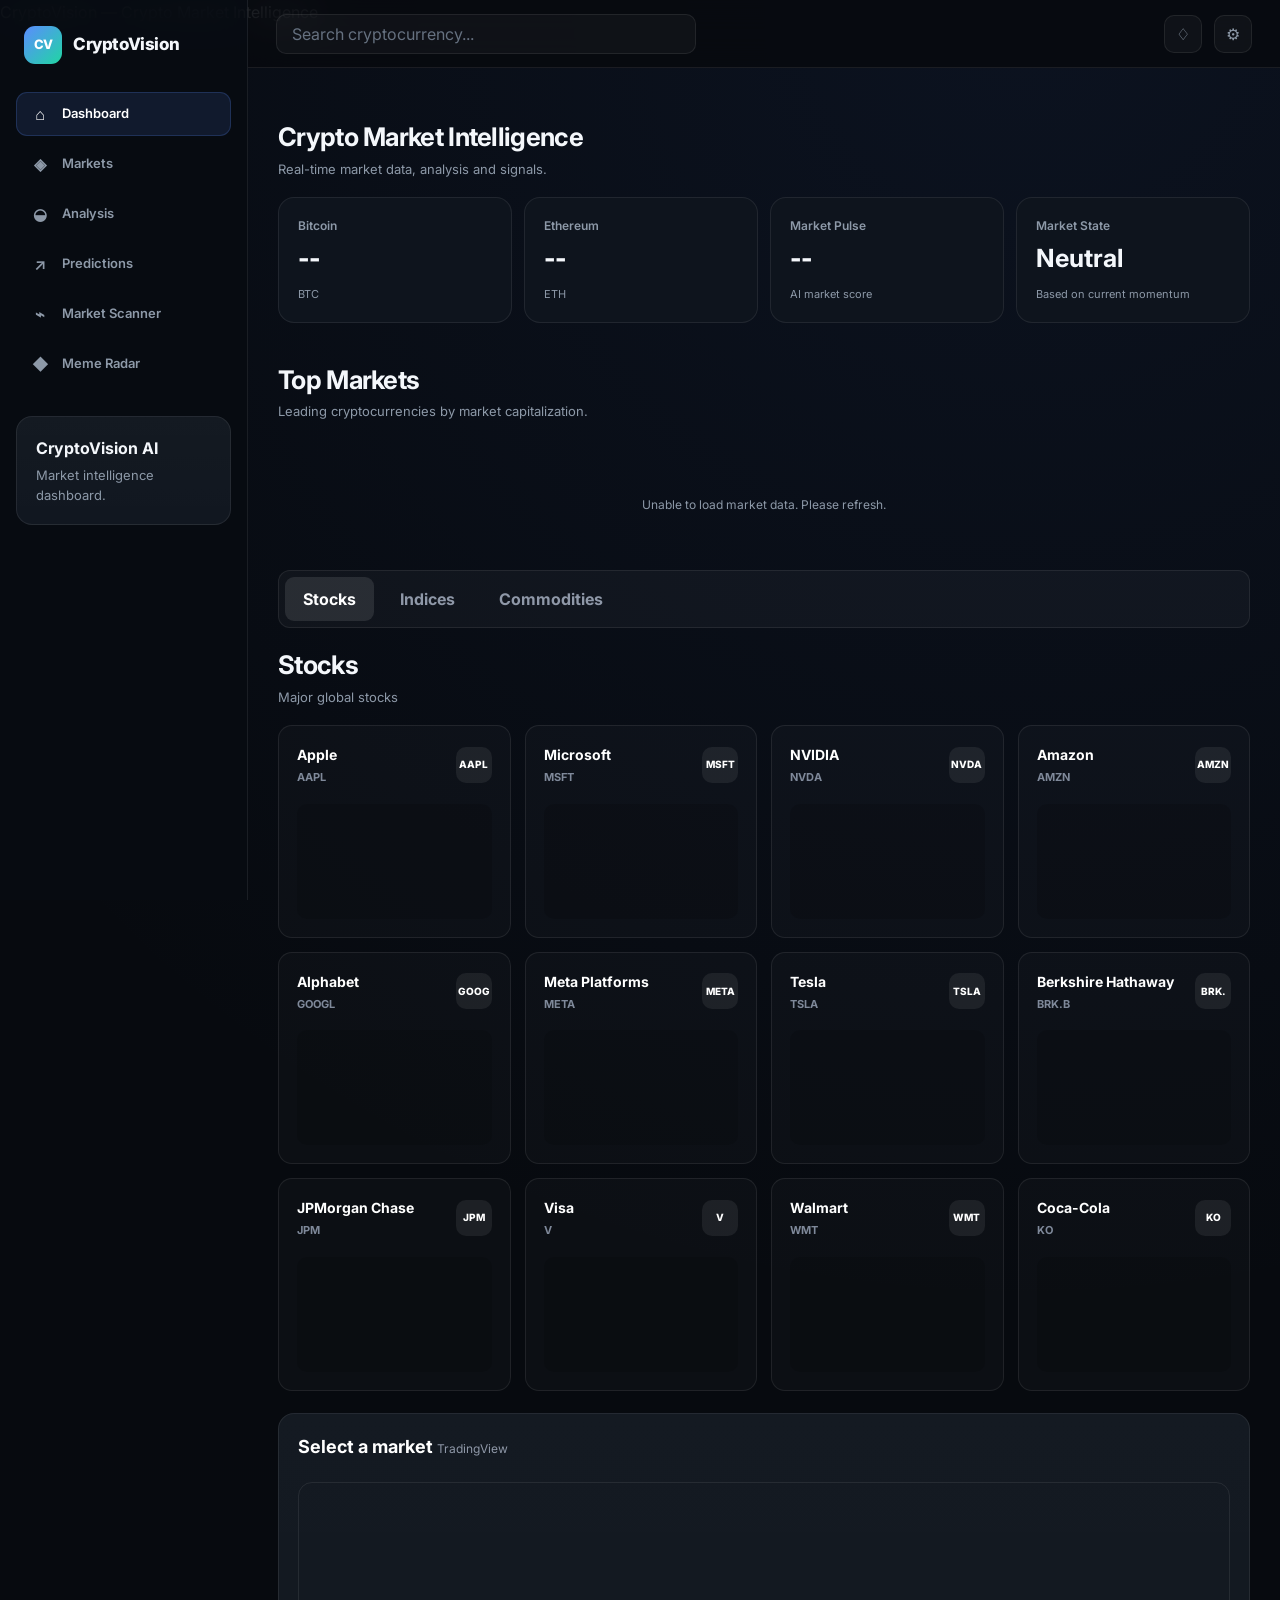
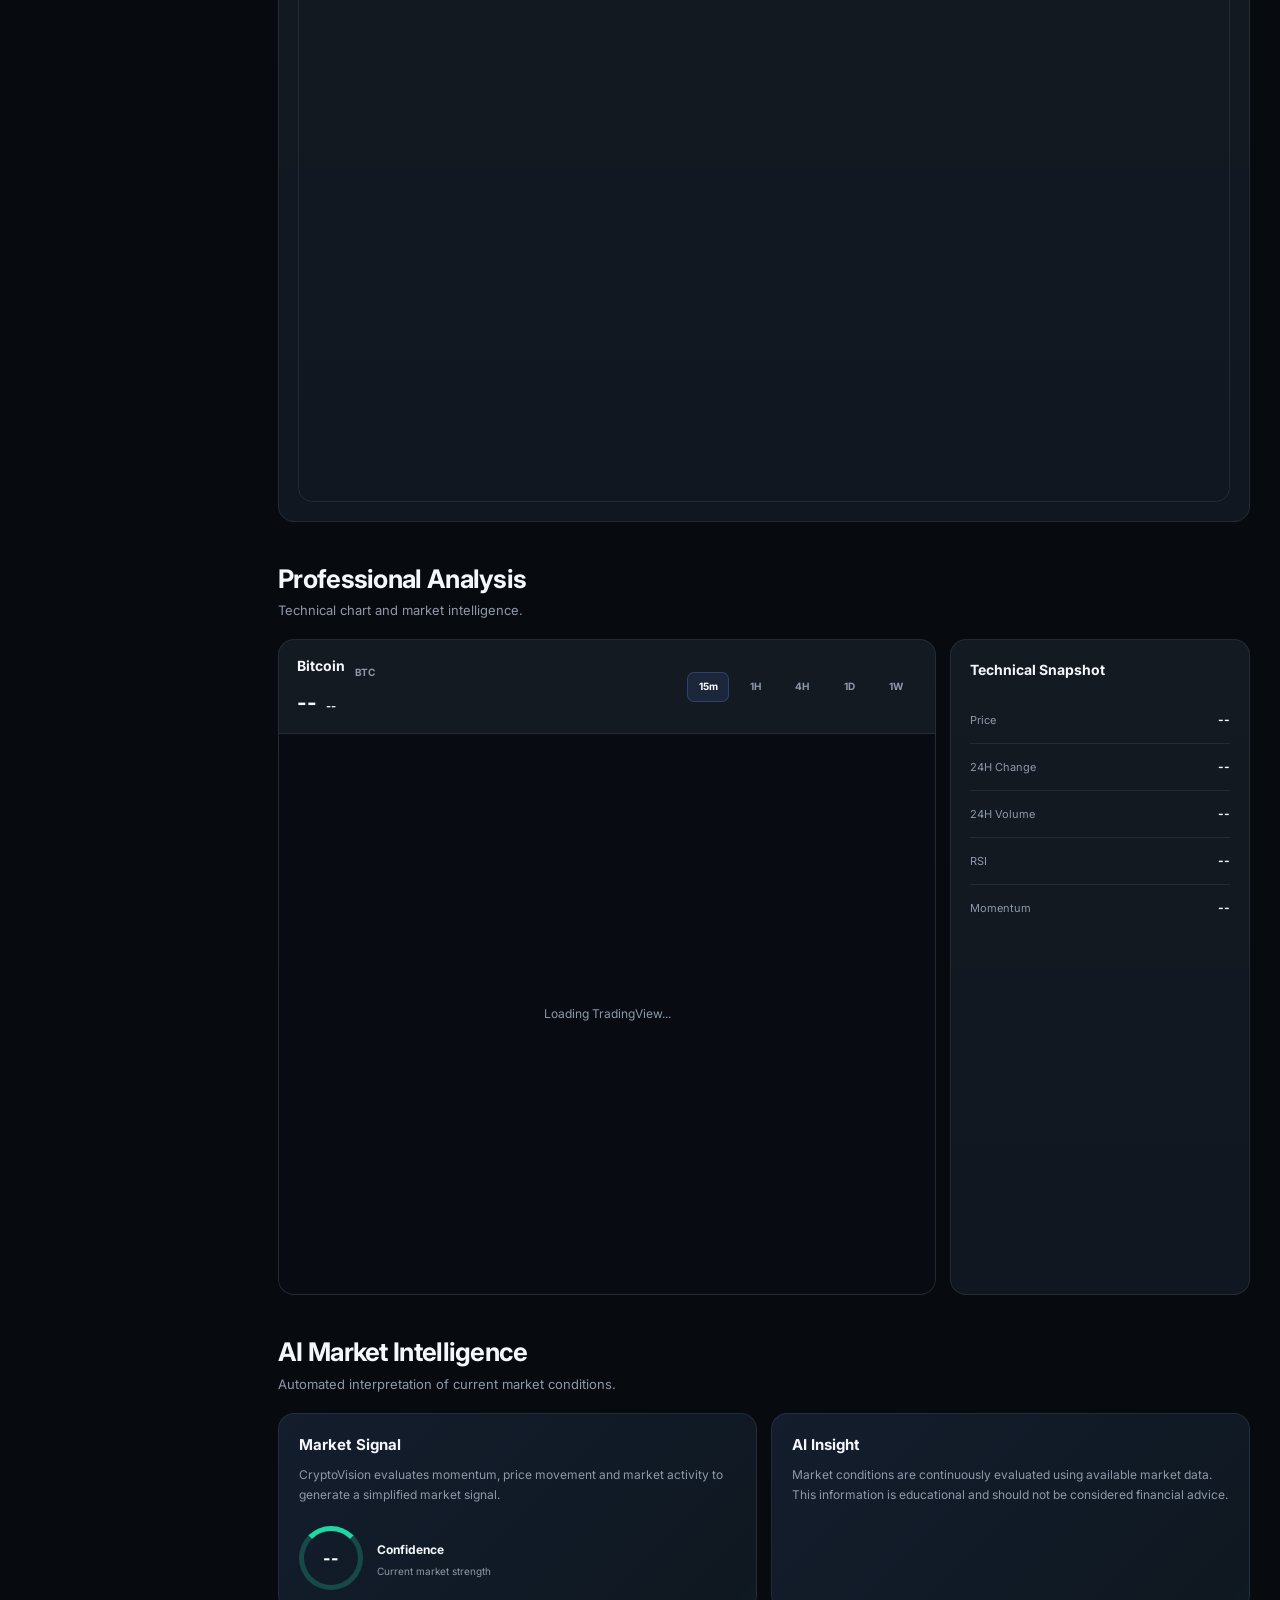
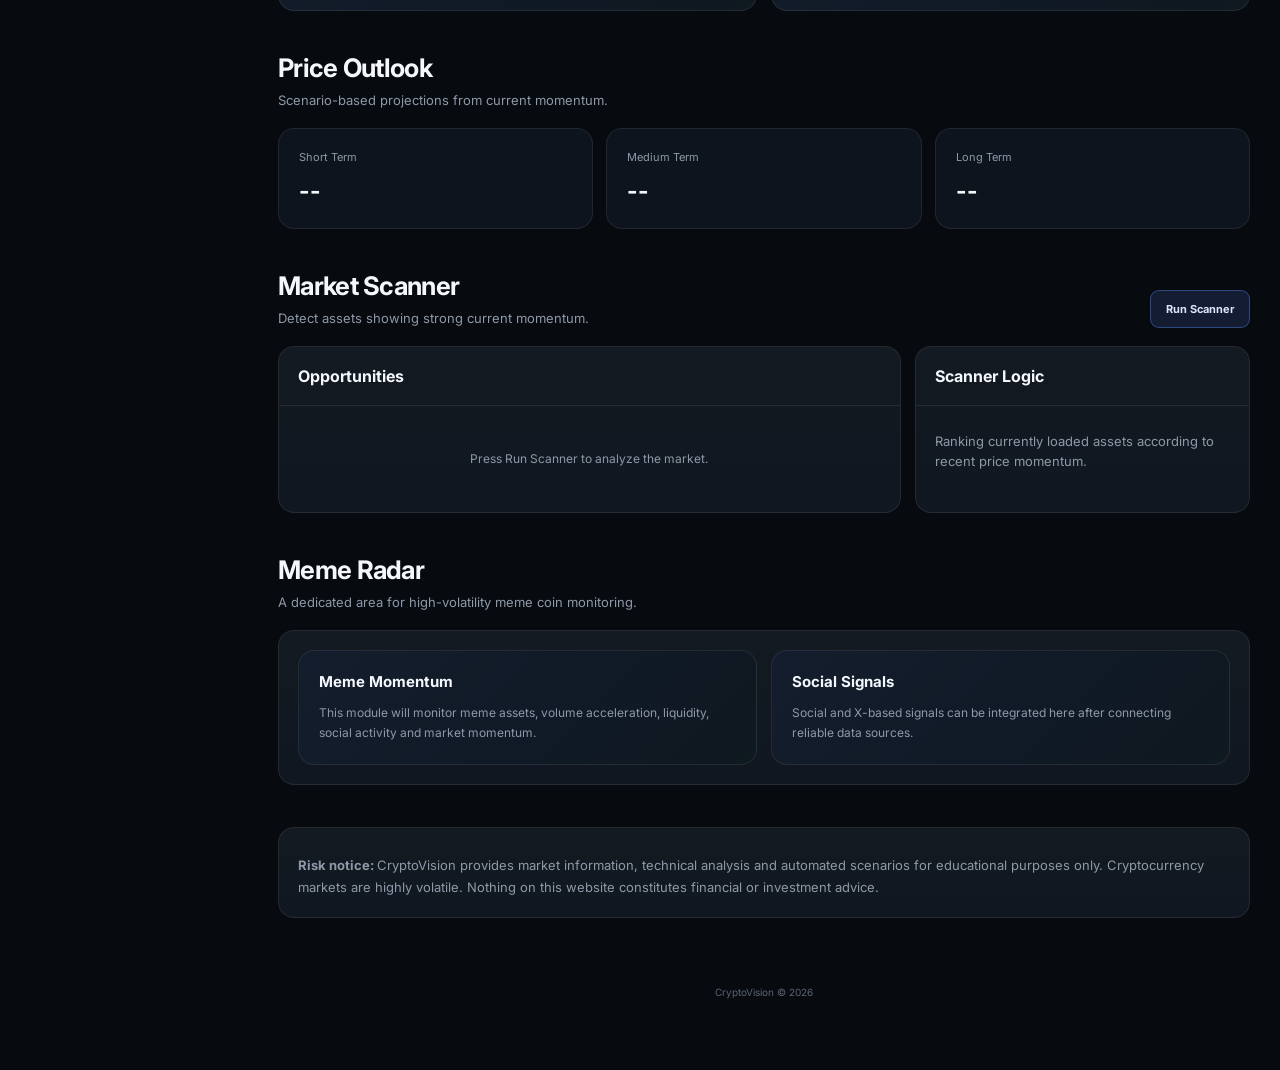
==== commit 3b8709b2: "Connect markets module" ====
--- a/index.html
+++ b/index.html
@@ -930,5 +930,10 @@
 
 </main>
 
-  </div>  <script src="script.js"></script></body>
-  </html>
+  </div>
+
+<script src="script.js"></script>
+<script src="markets.js"></script>
+
+</body>
+</html>
--- a/style.css
+++ b/style.css
@@ -1,102 +1,52 @@
-/* =========================================================
-CRYPTOVISION — PROFESSIONAL TRADING UI
-Clean / Responsive / No-overlap layout
-========================================================= */
-
 :root {
 --bg: #070a0f;
---bg-soft: #0b1018;
+--bg-soft: #0b1017;
 --panel: #0e141d;
---panel-2: #121923;
---panel-hover: #161f2b;
-
+--panel-2: #111923;
 --border: rgba(255,255,255,.08);
---border-strong: rgba(255,255,255,.13);
-
 --text: #f4f7fb;
---text-soft: #9aa6b5;
---text-muted: #6f7b8a;
-
---green: #16c784;
---green-soft: rgba(22,199,132,.12);
-
---red: #ea3943;
---red-soft: rgba(234,57,67,.12);
-
---yellow: #f5b942;
---blue: #4d8dff;
---purple: #8b6cff;
-
---radius-sm: 8px;
---radius: 12px;
---radius-lg: 16px;
-
---sidebar-width: 230px;
---topbar-height: 68px;
-
---shadow:
-0 10px 35px rgba(0,0,0,.25);
-
---transition:
-160ms ease;
-}
-
-/* =========================================================
-RESET
-========================================================= */
+--muted: #8d99a8;
+--green: #20d6a3;
+--red: #ff5d6c;
+--yellow: #f4c95d;
+--blue: #5b8cff;
+--sidebar: 248px;
+--topbar: 68px;
+--radius: 16px;
+}
 
 * {
   box-sizing: border-box;
-  margin: 0;
-  padding: 0;
   }
 
 html {
 scroll-behavior: smooth;
+background: var(--bg);
 }
 
 body {
-min-height: 100vh;
-
+margin: 0;
+min-width: 320px;
 background:
 radial-gradient(
-circle at 80% -10%,
-rgba(77,141,255,.08),
+circle at 80% 0%,
+rgba(52, 92, 180, .10),
 transparent 30%
 ),
 var(--bg);
-
 color: var(--text);
-
-font-family:
-Inter,
-ui-sans-serif,
-system-ui,
--apple-system,
-BlinkMacSystemFont,
-"Segoe UI",
-sans-serif;
-
-font-size: 14px;
+font-family: Inter, Arial, sans-serif;
 line-height: 1.5;
-
 overflow-x: hidden;
 }
 
 button,
-input,
-select {
+input {
 font: inherit;
 }
 
 button {
-border: 0;
 cursor: pointer;
-}
-
-img {
-display: block;
-max-width: 100%;
 }
 
 a {
@@ -105,941 +55,618 @@
 }
 
 /* =========================================================
-APP SHELL
+APP
 ========================================================= */
 
 .app {
 min-height: 100vh;
 }
 
+/* =========================================================
+SIDEBAR
+========================================================= */
+
+.sidebar {
+position: fixed;
+z-index: 100;
+inset: 0 auto 0 0;
+width: var(--sidebar);
+height: 100vh;
+padding: 22px 16px;
+background: rgba(8, 12, 18, .96);
+border-right: 1px solid var(--border);
+backdrop-filter: blur(18px);
+overflow-y: auto;
+}
+
+.sidebar-logo {
+display: flex;
+align-items: center;
+gap: 11px;
+padding: 4px 8px 28px;
+}
+
+.logo-mark {
+display: grid;
+width: 38px;
+height: 38px;
+place-items: center;
+border-radius: 11px;
+background: linear-gradient(
+135deg,
+#5b8cff,
+#20d6a3
+);
+color: white;
+font-size: 13px;
+font-weight: 800;
+letter-spacing: -.5px;
+}
+
+.logo-text {
+font-size: 17px;
+font-weight: 800;
+letter-spacing: -.4px;
+}
+
+.sidebar-nav {
+display: flex;
+flex-direction: column;
+gap: 6px;
+}
+
+.nav-item {
+display: flex;
+align-items: center;
+gap: 12px;
+min-height: 44px;
+padding: 0 13px;
+border: 1px solid transparent;
+border-radius: 11px;
+color: var(--muted);
+font-size: 13px;
+font-weight: 600;
+transition: .2s ease;
+}
+
+.nav-item:hover {
+color: var(--text);
+background: rgba(255,255,255,.04);
+}
+
+.nav-item.active {
+color: white;
+background: rgba(91,140,255,.12);
+border-color: rgba(91,140,255,.20);
+}
+
+.nav-item-icon {
+width: 20px;
+text-align: center;
+font-size: 16px;
+}
+
+.sidebar-footer {
+margin-top: 30px;
+}
+
+/* =========================================================
+TOPBAR
+========================================================= */
+
+.topbar {
+position: fixed;
+z-index: 90;
+top: 0;
+right: 0;
+left: var(--sidebar);
+height: var(--topbar);
+display: flex;
+align-items: center;
+justify-content: space-between;
+gap: 20px;
+padding: 0 28px;
+background: rgba(7,10,15,.86);
+border-bottom: 1px solid var(--border);
+backdrop-filter: blur(18px);
+}
+
+.topbar-left,
+.topbar-right {
+display: flex;
+align-items: center;
+gap: 12px;
+}
+
+.topbar-search {
+width: min(420px, 45vw);
+}
+
+.topbar-search input {
+width: 100%;
+height: 40px;
+padding: 0 15px;
+border: 1px solid var(--border);
+border-radius: 10px;
+outline: none;
+background: rgba(255,255,255,.035);
+color: var(--text);
+}
+
+.topbar-search input::placeholder {
+color: #667180;
+}
+
+.topbar-search input:focus {
+border-color: rgba(91,140,255,.55);
+box-shadow: 0 0 0 3px rgba(91,140,255,.08);
+}
+
+.icon-button {
+display: grid;
+width: 38px;
+height: 38px;
+place-items: center;
+padding: 0;
+border: 1px solid var(--border);
+border-radius: 10px;
+background: rgba(255,255,255,.035);
+color: var(--muted);
+}
+
+.icon-button:hover {
+color: white;
+background: rgba(255,255,255,.07);
+}
+
+.mobile-menu {
+display: none;
+}
+
+/* =========================================================
+MAIN
+========================================================= */
+
 .main-wrapper {
 min-height: 100vh;
-
-margin-left:
-var(--sidebar-width);
-
-padding-top:
-var(--topbar-height);
-}
-
-/* =========================================================
-SIDEBAR
-========================================================= */
-
-.sidebar {
-position: fixed;
-
-top: 0;
-left: 0;
-bottom: 0;
-
-width:
-var(--sidebar-width);
-
+margin-left: var(--sidebar);
+padding-top: var(--topbar);
+}
+
+.content {
+width: min(1440px, 100%);
+margin: 0 auto;
+padding: 30px;
+}
+
+.section {
+scroll-margin-top: calc(var(--topbar) + 20px);
+margin-bottom: 42px;
+}
+
+.section-header {
+display: flex;
+align-items: flex-end;
+justify-content: space-between;
+gap: 20px;
+margin-bottom: 18px;
+}
+
+.section-title {
+margin: 0;
+color: var(--text);
+font-size: clamp(21px, 2vw, 29px);
+line-height: 1.2;
+letter-spacing: -.7px;
+}
+
+.section-subtitle {
+margin: 7px 0 0;
+color: var(--muted);
+font-size: 13px;
+}
+
+/* =========================================================
+CARDS
+========================================================= */
+
+.card {
+min-width: 0;
 background:
-rgba(9,13,19,.96);
-
-border-right:
-1px solid var(--border);
-
-padding:
-18px 12px;
-
-z-index: 100;
-
-overflow-y: auto;
-}
-
-.sidebar-logo {
-display: flex;
-align-items: center;
+linear-gradient(
+180deg,
+rgba(255,255,255,.025),
+rgba(255,255,255,.012)
+),
+var(--panel);
+border: 1px solid var(--border);
+border-radius: var(--radius);
+overflow: hidden;
+}
+
+.card-header {
+padding: 17px 19px;
+border-bottom: 1px solid var(--border);
+}
+
+.card-body {
+padding: 19px;
+}
+
+/* =========================================================
+MARKET OVERVIEW
+========================================================= */
+
+.market-overview {
+display: grid;
+grid-template-columns: repeat(4, minmax(0, 1fr));
+gap: 12px;
+}
+
+.market-stat {
+min-width: 0;
+padding: 19px;
+background: var(--panel);
+border: 1px solid var(--border);
+border-radius: var(--radius);
+}
+
+.market-stat-label {
+color: var(--muted);
+font-size: 12px;
+font-weight: 600;
+}
+
+.market-stat-value {
+min-height: 39px;
+margin-top: 7px;
+color: var(--text);
+font-size: clamp(19px, 2vw, 25px);
+font-weight: 800;
+line-height: 1.3;
+overflow-wrap: anywhere;
+}
+
+.market-stat-change {
+margin-top: 5px;
+color: var(--muted);
+font-size: 11px;
+}
+
+/* =========================================================
+COIN GRID
+========================================================= */
+
+.coin-grid {
+display: grid;
+grid-template-columns: repeat(4, minmax(0, 1fr));
+gap: 13px;
+}
+
+.coin-card {
+min-width: 0;
+padding: 16px;
+background: var(--panel);
+border: 1px solid var(--border);
+border-radius: var(--radius);
+transition:
+transform .2s ease,
+border-color .2s ease,
+background .2s ease;
+}
+
+.coin-card:hover {
+transform: translateY(-2px);
+border-color: rgba(91,140,255,.32);
+background: var(--panel-2);
+}
+
+.coin-card-top {
+display: flex;
+align-items: center;
+justify-content: space-between;
 gap: 10px;
-
-padding:
-8px 10px 20px;
-
-border-bottom:
-1px solid var(--border);
-
-margin-bottom: 14px;
-}
-
-.logo-mark {
+}
+
+.coin-identity {
+min-width: 0;
+display: flex;
+align-items: center;
+gap: 10px;
+}
+
+.coin-identity > div {
+min-width: 0;
+}
+
+.coin-logo {
+flex: 0 0 auto;
 width: 34px;
 height: 34px;
-
+border-radius: 50%;
+object-fit: cover;
+}
+
+.coin-identity strong,
+.coin-identity span {
+display: block;
+overflow: hidden;
+text-overflow: ellipsis;
+white-space: nowrap;
+}
+
+.coin-identity strong {
+font-size: 13px;
+}
+
+.coin-identity span {
+margin-top: 2px;
+color: var(--muted);
+font-size: 10px;
+font-weight: 600;
+}
+
+.star-button {
+flex: 0 0 auto;
+width: 30px;
+height: 30px;
+padding: 0;
+border: 0;
+background: transparent;
+color: #657080;
+font-size: 20px;
+}
+
+.star-button.active {
+color: var(--yellow);
+}
+
+.coin-price {
+display: flex;
+align-items: baseline;
+justify-content: space-between;
+gap: 8px;
+margin-top: 20px;
+}
+
+.coin-price strong {
+min-width: 0;
+overflow: hidden;
+text-overflow: ellipsis;
+white-space: nowrap;
+font-size: 19px;
+}
+
+.coin-price span {
+flex: 0 0 auto;
+font-size: 11px;
+font-weight: 700;
+}
+
+.coin-card-bottom {
+display: flex;
+justify-content: space-between;
+gap: 10px;
+margin-top: 15px;
+padding-top: 13px;
+border-top: 1px solid var(--border);
+font-size: 10px;
+}
+
+.coin-card-bottom span {
+color: var(--muted);
+}
+
+.coin-card-bottom strong {
+overflow: hidden;
+text-overflow: ellipsis;
+white-space: nowrap;
+}
+
+/* =========================================================
+CHART
+========================================================= */
+
+.chart-layout {
 display: grid;
-place-items: center;
-
-border-radius: 9px;
-
+grid-template-columns: minmax(0, 1fr) 300px;
+gap: 14px;
+}
+
+.chart-panel {
+min-width: 0;
+}
+
+.chart-header {
+min-height: 76px;
+display: flex;
+align-items: center;
+justify-content: space-between;
+gap: 15px;
+padding: 15px 18px;
+border-bottom: 1px solid var(--border);
+}
+
+.selected-asset {
+min-width: 0;
+}
+
+.selected-asset > strong {
+display: inline-block;
+max-width: 180px;
+overflow: hidden;
+text-overflow: ellipsis;
+white-space: nowrap;
+font-size: 14px;
+}
+
+.selected-asset > span {
+margin-left: 6px;
+color: var(--muted);
+font-size: 10px;
+font-weight: 700;
+}
+
+.chart-price {
+display: flex;
+align-items: baseline;
+gap: 9px;
+margin-top: 5px;
+}
+
+.chart-price strong {
+font-size: 21px;
+}
+
+.chart-price span {
+font-size: 11px;
+font-weight: 700;
+}
+
+.time-buttons {
+display: flex;
+flex-wrap: wrap;
+justify-content: flex-end;
+gap: 5px;
+}
+
+.time-button {
+min-width: 42px;
+height: 30px;
+padding: 0 8px;
+border: 1px solid transparent;
+border-radius: 7px;
+background: transparent;
+color: var(--muted);
+font-size: 10px;
+font-weight: 700;
+}
+
+.time-button:hover,
+.time-button.active {
+color: white;
+background: rgba(91,140,255,.12);
+border-color: rgba(91,140,255,.25);
+}
+
+.chart-container {
+width: 100%;
+height: 560px;
+min-height: 360px;
+background: #080c12;
+}
+
+/* =========================================================
+ANALYSIS
+========================================================= */
+
+.analysis-panel {
+min-width: 0;
+padding: 19px;
+}
+
+.analysis-title {
+margin: 0 0 17px;
+font-size: 14px;
+}
+
+.indicator-list {
+display: flex;
+flex-direction: column;
+}
+
+.indicator-row {
+display: flex;
+align-items: center;
+justify-content: space-between;
+gap: 10px;
+min-height: 47px;
+border-bottom: 1px solid var(--border);
+}
+
+.indicator-row:last-child {
+border-bottom: 0;
+}
+
+.indicator-row span {
+color: var(--muted);
+font-size: 11px;
+}
+
+.indicator-row strong {
+max-width: 140px;
+overflow: hidden;
+text-overflow: ellipsis;
+white-space: nowrap;
+font-size: 12px;
+}
+
+/* =========================================================
+AI
+========================================================= */
+
+.ai-panel {
+display: grid;
+grid-template-columns: repeat(2, minmax(0, 1fr));
+gap: 14px;
+}
+
+.ai-card {
+min-width: 0;
+padding: 20px;
 background:
 linear-gradient(
 135deg,
-var(--blue),
-var(--purple)
-);
-
-font-weight: 800;
-}
-
-.logo-text {
-font-size: 15px;
-font-weight: 800;
-
-letter-spacing: -.2px;
-}
-
-.sidebar-nav {
-display: flex;
-flex-direction: column;
-gap: 4px;
-}
-
-.nav-item {
-min-height: 42px;
-
-display: flex;
-align-items: center;
-gap: 11px;
-
-padding:
-0 12px;
-
-border-radius:
-var(--radius-sm);
-
-color:
-var(--text-soft);
-
-transition:
-background var(--transition),
-color var(--transition);
-}
-
-.nav-item:hover {
-background:
-rgba(255,255,255,.045);
-
-color:
-var(--text);
-}
-
-.nav-item.active {
-background:
-rgba(77,141,255,.12);
-
-color:
-#fff;
-}
-
-.nav-item-icon {
-width: 20px;
-
-display: flex;
-justify-content: center;
-
-flex: 0 0 20px;
-}
-
-.sidebar-footer {
-margin-top: auto;
-
-padding-top: 18px;
-}
-
-/* =========================================================
-TOPBAR
-========================================================= */
-
-.topbar {
-position: fixed;
-
-top: 0;
-left:
-var(--sidebar-width);
-right: 0;
-
-height:
-var(--topbar-height);
-
-display: flex;
-align-items: center;
-justify-content: space-between;
-
-gap: 20px;
-
-padding:
-0 24px;
-
-background:
-rgba(7,10,15,.88);
-
-border-bottom:
-1px solid var(--border);
-
-backdrop-filter:
-blur(18px);
-
-z-index: 90;
-}
-
-.topbar-left,
-.topbar-right {
-display: flex;
-align-items: center;
-
-gap: 12px;
-
-min-width: 0;
-}
-
-.topbar-search {
-width: min(390px, 34vw);
-
-position: relative;
-}
-
-.topbar-search input {
-width: 100%;
-
-height: 40px;
-
-border:
-1px solid var(--border);
-
-border-radius:
-9px;
-
-outline: none;
-
-background:
-var(--panel);
-
-color:
-var(--text);
-
-padding:
-0 14px 0 38px;
-
-transition:
-border var(--transition);
-}
-
-.topbar-search input:focus {
-border-color:
-rgba(77,141,255,.55);
-}
-
-.topbar-search::before {
-content: "⌕";
-
-position: absolute;
-
-left: 14px;
-top: 50%;
-
-transform:
-translateY(-50%);
-
-color:
-var(--text-muted);
-
-font-size: 19px;
-
-pointer-events: none;
-}
-
-.icon-button {
-width: 38px;
-height: 38px;
-
-display: grid;
-place-items: center;
-
-border-radius:
-9px;
-
-background:
-var(--panel);
-
-border:
-1px solid var(--border);
-
-color:
-var(--text-soft);
-
-transition:
-all var(--transition);
-}
-
-.icon-button:hover {
-background:
-var(--panel-hover);
-
-color:
-var(--text);
-}
-
-/* =========================================================
-CONTENT
-========================================================= */
-
-.content {
-width: 100%;
-
-max-width:
-1700px;
-
-margin:
-0 auto;
-
-padding:
-24px;
-}
-
-.section {
-margin-bottom:
-28px;
-
-scroll-margin-top:
-calc(var(--topbar-height) + 20px);
-}
-
-.section-header {
-display: flex;
-align-items: flex-end;
-justify-content: space-between;
-
-gap: 16px;
-
-margin-bottom:
-14px;
-}
-
-.section-title {
-font-size: 18px;
-font-weight: 750;
-
-letter-spacing:
--.35px;
-}
-
-.section-subtitle {
-color:
-var(--text-muted);
-
-font-size: 12px;
-
-margin-top: 3px;
-}
-
-/* =========================================================
-CARDS
-========================================================= */
-
-.card {
-background:
-linear-gradient(
-180deg,
-rgba(255,255,255,.018),
-rgba(255,255,255,.008)
+rgba(91,140,255,.07),
+rgba(32,214,163,.025)
 ),
 var(--panel);
-
-border:
-1px solid var(--border);
-
-border-radius:
-var(--radius-lg);
-
-box-shadow:
-var(--shadow);
-}
-
-.card-header {
-min-height: 58px;
-
-display: flex;
-align-items: center;
-justify-content: space-between;
-
-gap: 16px;
-
-padding:
-16px 18px;
-
-border-bottom:
-1px solid var(--border);
-}
-
-.card-body {
-padding:
-18px;
-}
-
-/* =========================================================
-MARKET OVERVIEW
-========================================================= */
-
-.market-overview {
+border: 1px solid var(--border);
+border-radius: var(--radius);
+}
+
+.ai-card h3 {
+margin: 0;
+font-size: 15px;
+}
+
+.ai-card p {
+margin: 9px 0 0;
+color: var(--muted);
+font-size: 12px;
+line-height: 1.7;
+}
+
+.ai-score {
+display: flex;
+align-items: center;
+gap: 14px;
+margin-top: 20px;
+}
+
+.score-circle {
 display: grid;
-
-grid-template-columns:
-repeat(4, minmax(0, 1fr));
-
-gap: 12px;
-}
-
-.market-stat {
-min-width: 0;
-
-padding:
-16px;
-
-background:
-var(--panel);
-
-border:
-1px solid var(--border);
-
-border-radius:
-var(--radius);
-
-overflow: hidden;
-}
-
-.market-stat-label {
-color:
-var(--text-muted);
-
-font-size: 11px;
-
-text-transform:
-uppercase;
-
-letter-spacing:
-.5px;
-
-margin-bottom:
-7px;
-}
-
-.market-stat-value {
-font-size: 20px;
-
-font-weight: 750;
-
-white-space: nowrap;
-
-overflow: hidden;
-
-text-overflow: ellipsis;
-}
-
-.market-stat-change {
-margin-top: 5px;
-
+flex: 0 0 auto;
+width: 64px;
+height: 64px;
+place-items: center;
+border: 5px solid rgba(32,214,163,.25);
+border-top-color: var(--green);
+border-radius: 50%;
+}
+
+.score-small {
+font-size: 16px;
+font-weight: 800;
+}
+
+.ai-score strong {
 font-size: 12px;
 }
 
-/* =========================================================
-COIN GRID
-========================================================= */
-
-#coinGrid,
-.coin-grid {
-display: grid;
-
-grid-template-columns:
-repeat(4, minmax(0, 1fr));
-
-gap: 12px;
-}
-
-.coin-card {
-min-width: 0;
-
-padding:
-15px;
-
-background:
-var(--panel);
-
-border:
-1px solid var(--border);
-
-border-radius:
-var(--radius);
-
-cursor: pointer;
-
-overflow: hidden;
-
-transition:
-transform var(--transition),
-background var(--transition),
-border var(--transition);
-}
-
-.coin-card:hover {
-transform:
-translateY(-2px);
-
-background:
-var(--panel-hover);
-
-border-color:
-var(--border-strong);
-}
-
-.coin-card-top {
-display: flex;
-align-items: center;
-justify-content: space-between;
-
-gap: 10px;
-
-min-width: 0;
-}
-
-.coin-identity {
-display: flex;
-align-items: center;
-
-gap: 10px;
-
-min-width: 0;
-}
-
-.coin-logo {
-width: 34px;
-height: 34px;
-
-flex:
-0 0 34px;
-
-border-radius:
-50%;
-}
-
-.coin-identity > div {
-min-width: 0;
-}
-
-.coin-identity strong {
-display: block;
-
-max-width: 130px;
-
-overflow: hidden;
-
-text-overflow: ellipsis;
-
-white-space: nowrap;
-
-font-size: 13px;
-}
-
-.coin-identity span {
-display: block;
-
-margin-top: 1px;
-
-color:
-var(--text-muted);
-
+.ai-score p {
+margin-top: 3px;
 font-size: 10px;
-
-text-transform:
-uppercase;
-}
-
-.star-button {
-width: 30px;
-height: 30px;
-
-flex: 0 0 30px;
-
-border-radius:
-8px;
-
-background:
-transparent;
-
-color:
-var(--text-muted);
-
-font-size: 17px;
-}
-
-.star-button:hover,
-.star-button.active {
-color:
-var(--yellow);
-
-background:
-rgba(245,185,66,.08);
-}
-
-.coin-price {
-display: flex;
-align-items: baseline;
-justify-content: space-between;
-
-gap: 8px;
-
-margin-top:
-18px;
-}
-
-.coin-price strong {
-min-width: 0;
-
-font-size: 17px;
-
-overflow: hidden;
-
-text-overflow: ellipsis;
-
-white-space: nowrap;
-}
-
-.coin-price span {
-flex: 0 0 auto;
-
-font-size: 11px;
-}
-
-.coin-card-bottom {
-display: flex;
-align-items: center;
-justify-content: space-between;
-
-gap: 8px;
-
-margin-top:
-13px;
-
-padding-top:
-12px;
-
-border-top:
-1px solid var(--border);
-
-color:
-var(--text-muted);
-
-font-size: 10px;
-}
-
-.coin-card-bottom strong {
-color:
-var(--text-soft);
-
-font-size: 10px;
-}
-
-/* =========================================================
-COLORS
-========================================================= */
-
-.positive-text {
-color:
-var(--green) !important;
-}
-
-.negative-text {
-color:
-var(--red) !important;
-}
-
-.warning-text {
-color:
-var(--yellow) !important;
-}
-
-/* =========================================================
-CHART AREA
-========================================================= */
-
-.chart-layout {
-display: grid;
-
-grid-template-columns:
-minmax(0, 1fr)
-320px;
-
-gap: 14px;
-
-align-items: stretch;
-}
-
-.chart-panel {
-min-width: 0;
-
-min-height:
-520px;
-
-overflow: hidden;
-}
-
-.chart-header {
-min-height: 72px;
-
-display: flex;
-align-items: center;
-justify-content: space-between;
-
-gap: 18px;
-
-padding:
-15px 18px;
-
-border-bottom:
-1px solid var(--border);
-}
-
-.selected-asset {
-min-width: 0;
-}
-
-.selected-asset strong {
-display: block;
-
-font-size: 16px;
-}
-
-.selected-asset span {
-display: block;
-
-color:
-var(--text-muted);
-
-font-size: 11px;
-
-margin-top: 2px;
-}
-
-.chart-price {
-display: flex;
-align-items: baseline;
-
-gap: 10px;
-
-margin-top: 5px;
-}
-
-.chart-price strong {
-font-size: 20px;
-}
-
-.chart-container,
-#tradingview-widget {
-width: 100%;
-
-height:
-430px;
-
-min-height:
-350px;
-
-overflow: hidden;
-}
-
-.tradingview-widget-container__widget {
-width: 100%;
-height: 100%;
-}
-
-/* =========================================================
-TIME BUTTONS
-========================================================= */
-
-.time-buttons {
-display: flex;
-
-flex-wrap: wrap;
-
-gap: 5px;
-}
-
-.time-button {
-min-width: 38px;
-
-height: 30px;
-
-padding:
-0 9px;
-
-border-radius:
-7px;
-
-background:
-transparent;
-
-color:
-var(--text-muted);
-
-font-size: 11px;
-}
-
-.time-button:hover,
-.time-button.active {
-background:
-rgba(77,141,255,.12);
-
-color:
-#fff;
-}
-
-/* =========================================================
-ANALYSIS PANEL
-========================================================= */
-
-.analysis-panel {
-min-width: 0;
-
-padding:
-18px;
-
-overflow: hidden;
-}
-
-.analysis-title {
-font-size: 14px;
-
-font-weight: 700;
-
-margin-bottom:
-14px;
-}
-
-.indicator-list {
-display: flex;
-
-flex-direction: column;
-
-gap: 10px;
-}
-
-.indicator-row {
-display: flex;
-
-align-items: center;
-justify-content: space-between;
-
-gap: 10px;
-
-min-height:
-40px;
-
-padding:
-9px 10px;
-
-background:
-rgba(255,255,255,.025);
-
-border:
-1px solid var(--border);
-
-border-radius:
-8px;
-}
-
-.indicator-row span {
-color:
-var(--text-muted);
-
-font-size: 11px;
-}
-
-.indicator-row strong {
-font-size: 12px;
-}
-
-/* =========================================================
-AI / SIGNAL
-========================================================= */
-
-.ai-panel {
-display: grid;
-
-grid-template-columns:
-1fr 1fr;
-
-gap: 14px;
-}
-
-.ai-card {
-min-width: 0;
-
-padding:
-18px;
-
-background:
-var(--panel);
-
-border:
-1px solid var(--border);
-
-border-radius:
-var(--radius-lg);
-
-overflow: hidden;
-}
-
-.ai-card h3 {
-font-size: 14px;
-
-margin-bottom:
-8px;
-}
-
-.ai-card p {
-color:
-var(--text-soft);
-
-font-size: 12px;
-
-line-height:
-1.7;
-
-overflow-wrap:
-anywhere;
-}
-
-.ai-score {
-display: flex;
-
-align-items: center;
-
-gap: 12px;
-
-margin-top:
-15px;
-}
-
-.score-circle {
-width: 52px;
-height: 52px;
-
-display: grid;
-place-items: center;
-
-flex: 0 0 52px;
-
-border-radius:
-50%;
-
-background:
-var(--green-soft);
-
-border:
-1px solid
-rgba(22,199,132,.25);
-
-font-weight: 800;
 }
 
 /* =========================================================
@@ -1048,51 +675,29 @@
 
 .prediction-grid {
 display: grid;
-
-grid-template-columns:
-repeat(3, minmax(0, 1fr));
-
-gap: 10px;
+grid-template-columns: repeat(3, minmax(0, 1fr));
+gap: 13px;
 }
 
 .prediction-card {
 min-width: 0;
-
-padding:
-15px;
-
-border:
-1px solid var(--border);
-
-border-radius:
-var(--radius);
-
-background:
-var(--panel);
+padding: 20px;
+background: var(--panel);
+border: 1px solid var(--border);
+border-radius: var(--radius);
 }
 
 .prediction-card span {
 display: block;
-
-color:
-var(--text-muted);
-
-font-size: 10px;
-
-margin-bottom:
-6px;
+color: var(--muted);
+font-size: 11px;
 }
 
 .prediction-card strong {
 display: block;
-
-font-size: 17px;
-
-overflow: hidden;
-
-text-overflow: ellipsis;
-
-white-space: nowrap;
+margin-top: 8px;
+overflow-wrap: anywhere;
+font-size: 23px;
 }
 
 /* =========================================================
@@ -1101,193 +706,132 @@
 
 .scanner-layout {
 display: grid;
-
-grid-template-columns:
-minmax(0, 1fr)
-300px;
-
+grid-template-columns: minmax(0, 1.3fr) minmax(260px, .7fr);
 gap: 14px;
 }
 
 .scanner-results {
 display: flex;
-
 flex-direction: column;
-
-gap: 8px;
+}
+
+.scanner-empty {
+padding: 25px 5px;
+color: var(--muted);
+font-size: 12px;
+text-align: center;
 }
 
 .mini-opportunity {
-min-width: 0;
-
-display: flex;
-
-align-items: center;
-
+display: flex;
+align-items: center;
 justify-content: space-between;
-
-gap: 12px;
-
-padding:
-10px;
-
-border:
-1px solid var(--border);
-
-border-radius:
-9px;
-
-background:
-rgba(255,255,255,.018);
+gap: 15px;
+min-height: 65px;
+border-bottom: 1px solid var(--border);
+}
+
+.mini-opportunity:last-child {
+border-bottom: 0;
 }
 
 .mini-opportunity-coin {
 display: flex;
-
-align-items: center;
-
-gap: 9px;
-
-min-width: 0;
-}
-
-.mini-opportunity-coin > div {
-min-width: 0;
+align-items: center;
+min-width: 0;
+gap: 10px;
+}
+
+.mini-opportunity-coin img {
+flex: 0 0 auto;
+border-radius: 50%;
 }
 
 .mini-opportunity-coin strong,
 .mini-opportunity-coin small {
 display: block;
-
+}
+
+.mini-opportunity-coin strong {
 overflow: hidden;
-
 text-overflow: ellipsis;
-
 white-space: nowrap;
-}
-
-.mini-opportunity-coin strong {
 font-size: 12px;
 }
 
 .mini-opportunity-coin small {
-color:
-var(--text-muted);
-
+margin-top: 2px;
+color: var(--muted);
 font-size: 9px;
 }
-
-/* =========================================================
-BUTTONS
-========================================================= */
 
 .primary-button,
 .secondary-button {
 min-height: 38px;
-
-padding:
-0 14px;
-
-border-radius:
-8px;
-
-font-weight: 650;
-
+padding: 0 15px;
+border-radius: 9px;
+font-size: 11px;
+font-weight: 700;
+}
+
+.primary-button {
+border: 1px solid rgba(91,140,255,.4);
+background: rgba(91,140,255,.14);
+color: #dbe5ff;
+}
+
+.primary-button:hover {
+background: rgba(91,140,255,.22);
+}
+
+.secondary-button {
+margin-top: 12px;
+border: 1px solid var(--border);
+background: rgba(255,255,255,.04);
+color: white;
+}
+
+/* =========================================================
+STATES
+========================================================= */
+
+.loading-card {
+display: flex;
+min-height: 130px;
+align-items: center;
+justify-content: center;
+grid-column: 1 / -1;
+padding: 20px;
+color: var(--muted);
+text-align: center;
 font-size: 12px;
-
-transition:
-all var(--transition);
-}
-
-.primary-button {
-background:
-var(--blue);
-
-color:
-#fff;
-}
-
-.primary-button:hover {
-filter:
-brightness(1.1);
-}
-
-.secondary-button {
-background:
-var(--panel-2);
-
-border:
-1px solid var(--border);
-
-color:
-var(--text-soft);
-}
-
-.secondary-button:hover {
-color:
-var(--text);
-
-background:
-var(--panel-hover);
-}
-
-/* =========================================================
-LOADING / EMPTY
-========================================================= */
-
-.loading-card {
-grid-column:
-1 / -1;
-
-min-height:
-160px;
-
-display: grid;
-
-place-items: center;
-
-padding:
-30px;
-
-border:
-1px solid var(--border);
-
-border-radius:
-var(--radius);
-
-background:
-var(--panel);
-
-color:
-var(--text-muted);
-
-text-align:
-center;
-}
-
-.scanner-empty {
-padding:
-20px;
-
-color:
-var(--text-muted);
-
-text-align:
-center;
-}
-
-/* =========================================================
-DIVIDERS
-========================================================= */
-
-.divider {
-height: 1px;
-
-background:
-var(--border);
-
-margin:
-16px 0;
+}
+
+.error-card {
+display: flex;
+flex-direction: column;
+gap: 6px;
+}
+
+.error-card strong {
+color: var(--text);
+}
+
+.error-card small {
+color: var(--muted);
+overflow-wrap: anywhere;
+}
+
+.positive-text {
+color: var(--green) !important;
+}
+
+.negative-text {
+color: var(--red) !important;
+}
+
+.warning-text {
+color: var(--yellow) !important;
 }
 
 /* =========================================================
@@ -1295,343 +839,194 @@
 ========================================================= */
 
 .footer {
-padding:
-30px 0 50px;
-
-color:
-var(--text-muted);
-
-text-align:
-center;
-
-font-size: 11px;
+padding: 25px 0 40px;
+color: #596574;
+font-size: 10px;
+text-align: center;
 }
 
 /* =========================================================
 SCROLLBAR
 ========================================================= */
+
+* {
+  scrollbar-width: thin;
+  scrollbar-color: #283241 transparent;
+  }
 
 ::-webkit-scrollbar {
 width: 7px;
-height: 7px;
 }
 
 ::-webkit-scrollbar-track {
-background:
-transparent;
+background: transparent;
 }
 
 ::-webkit-scrollbar-thumb {
-background:
-rgba(255,255,255,.12);
-
-border-radius:
-10px;
-}
-
-::-webkit-scrollbar-thumb:hover {
-background:
-rgba(255,255,255,.2);
+background: #283241;
+border-radius: 20px;
 }
 
 /* =========================================================
 TABLET
 ========================================================= */
 
-@media (max-width: 1200px) {
+@media (max-width: 1150px) {
+
+.coin-grid {
+grid-template-columns: repeat(3, minmax(0, 1fr));
+}
 
 .market-overview {
-grid-template-columns:
-repeat(2, minmax(0, 1fr));
-}
-
-#coinGrid,
-.coin-grid {
-grid-template-columns:
-repeat(3, minmax(0, 1fr));
+grid-template-columns: repeat(2, minmax(0, 1fr));
 }
 
 .chart-layout {
-grid-template-columns:
-minmax(0, 1fr);
+grid-template-columns: minmax(0, 1fr);
 }
 
 .analysis-panel {
-min-height: auto;
-}
-
-.scanner-layout {
-grid-template-columns:
-minmax(0, 1fr);
-}
-
-}
-
-/* =========================================================
-SMALL TABLET
-========================================================= */
-
-@media (max-width: 900px) {
+display: grid;
+grid-template-columns: 180px minmax(0, 1fr);
+gap: 20px;
+align-items: start;
+}
+
+.analysis-title {
+margin: 5px 0 0;
+}
+
+}
+
+/* =========================================================
+MOBILE
+========================================================= */
+
+@media (max-width: 820px) {
 
 :root {
---sidebar-width: 0px;
+--sidebar: 0px;
 }
 
 .sidebar {
-width: 250px;
-
-transform:
-  translateX(-100%);
-
-transition:
-  transform .2s ease;
-
+width: 260px;
+transform: translateX(-100%);
+transition: transform .25s ease;
+box-shadow: 20px 0 50px rgba(0,0,0,.4);
 }
 
 .sidebar.open {
-transform:
-translateX(0);
+transform: translateX(0);
+}
+
+.topbar {
+left: 0;
+padding: 0 15px;
+}
+
+.mobile-menu {
+display: grid;
+}
+
+.topbar-search {
+width: min(330px, 55vw);
 }
 
 .main-wrapper {
 margin-left: 0;
 }
 
-.topbar {
-left: 0;
-
-padding:
-  0 15px;
-
-}
-
-.mobile-menu {
-display: grid;
-}
-
-.topbar-search {
-width:
-min(360px, 48vw);
-}
-
-#coinGrid,
+.content {
+padding: 22px 15px;
+}
+
+.section {
+margin-bottom: 34px;
+}
+
 .coin-grid {
-grid-template-columns:
-repeat(2, minmax(0, 1fr));
-}
-
-.ai-panel {
-grid-template-columns:
-1fr;
-}
-
-}
-
-/* =========================================================
-MOBILE
-========================================================= */
-
-@media (max-width: 600px) {
-
-body {
-font-size: 13px;
-}
-
-.content {
-padding:
-16px 12px;
-}
-
-.topbar {
-gap: 8px;
-
-padding:
-  0 10px;
-
-}
-
-.topbar-search {
-width:
-100%;
-}
+grid-template-columns: repeat(2, minmax(0, 1fr));
+}
+
+.ai-panel,
+.scanner-layout {
+grid-template-columns: 1fr;
+}
+
+.chart-header {
+align-items: flex-start;
+flex-direction: column;
+}
+
+.time-buttons {
+width: 100%;
+justify-content: flex-start;
+}
+
+.chart-container {
+height: 430px;
+}
+
+.analysis-panel {
+display: block;
+}
+
+}
+
+/* =========================================================
+SMALL PHONES
+========================================================= */
+
+@media (max-width: 520px) {
 
 .topbar-right {
 display: none;
 }
 
-.section {
-margin-bottom:
-20px;
+.topbar-search {
+width: 100%;
+}
+
+.topbar-left {
+flex: 1;
+}
+
+.market-overview {
+grid-template-columns: 1fr;
+}
+
+.coin-grid {
+grid-template-columns: 1fr;
+}
+
+.prediction-grid {
+grid-template-columns: 1fr;
+}
+
+.content {
+padding: 19px 11px;
+}
+
+.section-title {
+font-size: 21px;
+}
+
+.chart-container {
+height: 370px;
+min-height: 300px;
+}
+
+.coin-price strong {
+font-size: 17px;
 }
 
 .section-header {
-align-items:
-flex-start;
-
-flex-direction:
-  column;
-
-gap: 8px;
-
-}
-
-.market-overview {
-grid-template-columns:
-1fr 1fr;
-
-gap: 8px;
-
-}
-
-.market-stat {
-padding:
-12px;
-}
-
-.market-stat-value {
-font-size:
-16px;
-}
-
-#coinGrid,
-.coin-grid {
-grid-template-columns:
-1fr 1fr;
-
-gap: 8px;
-
-}
-
-.coin-card {
-padding:
-11px;
-}
-
-.coin-identity {
-gap:
-7px;
-}
-
-.coin-logo {
-width: 28px;
-height: 28px;
-
-flex-basis:
-  28px;
-
-}
-
-.coin-identity strong {
-max-width:
-90px;
-
-font-size:
-  11px;
-
-}
-
-.coin-price {
-margin-top:
-13px;
-
-display:
-  block;
-
-}
-
-.coin-price strong {
-display:
-block;
-
-font-size:
-  14px;
-
-}
-
-.coin-price span {
-display:
-block;
-
-margin-top:
-  3px;
-
-}
-
-.chart-panel {
-min-height:
-430px;
-}
-
-.chart-container,
-#tradingview-widget {
-height:
-350px;
-}
-
-.chart-header {
-align-items:
-flex-start;
-
-flex-direction:
-  column;
-
-gap:
-  10px;
-
-}
-
-.prediction-grid {
-grid-template-columns:
-1fr;
-}
-
-.time-buttons {
-width:
-100%;
-
-overflow-x:
-  auto;
-
-flex-wrap:
-  nowrap;
-
-padding-bottom:
-  3px;
-
-}
-
-.time-button {
-flex:
-0 0 auto;
-}
-
-.ai-card {
-padding:
-14px;
-}
-
-}
-
-/* =========================================================
-VERY SMALL PHONES
-========================================================= */
-
-@media (max-width: 380px) {
-
-#coinGrid,
-.coin-grid {
-grid-template-columns:
-1fr;
-}
-
-.market-overview {
-grid-template-columns:
-1fr;
-}
-
-.topbar-search {
-width:
-100%;
-}
-
-}
+align-items: flex-start;
+flex-direction: column;
+}
+
+.primary-button {
+width: 100%;
+}
+
+  }
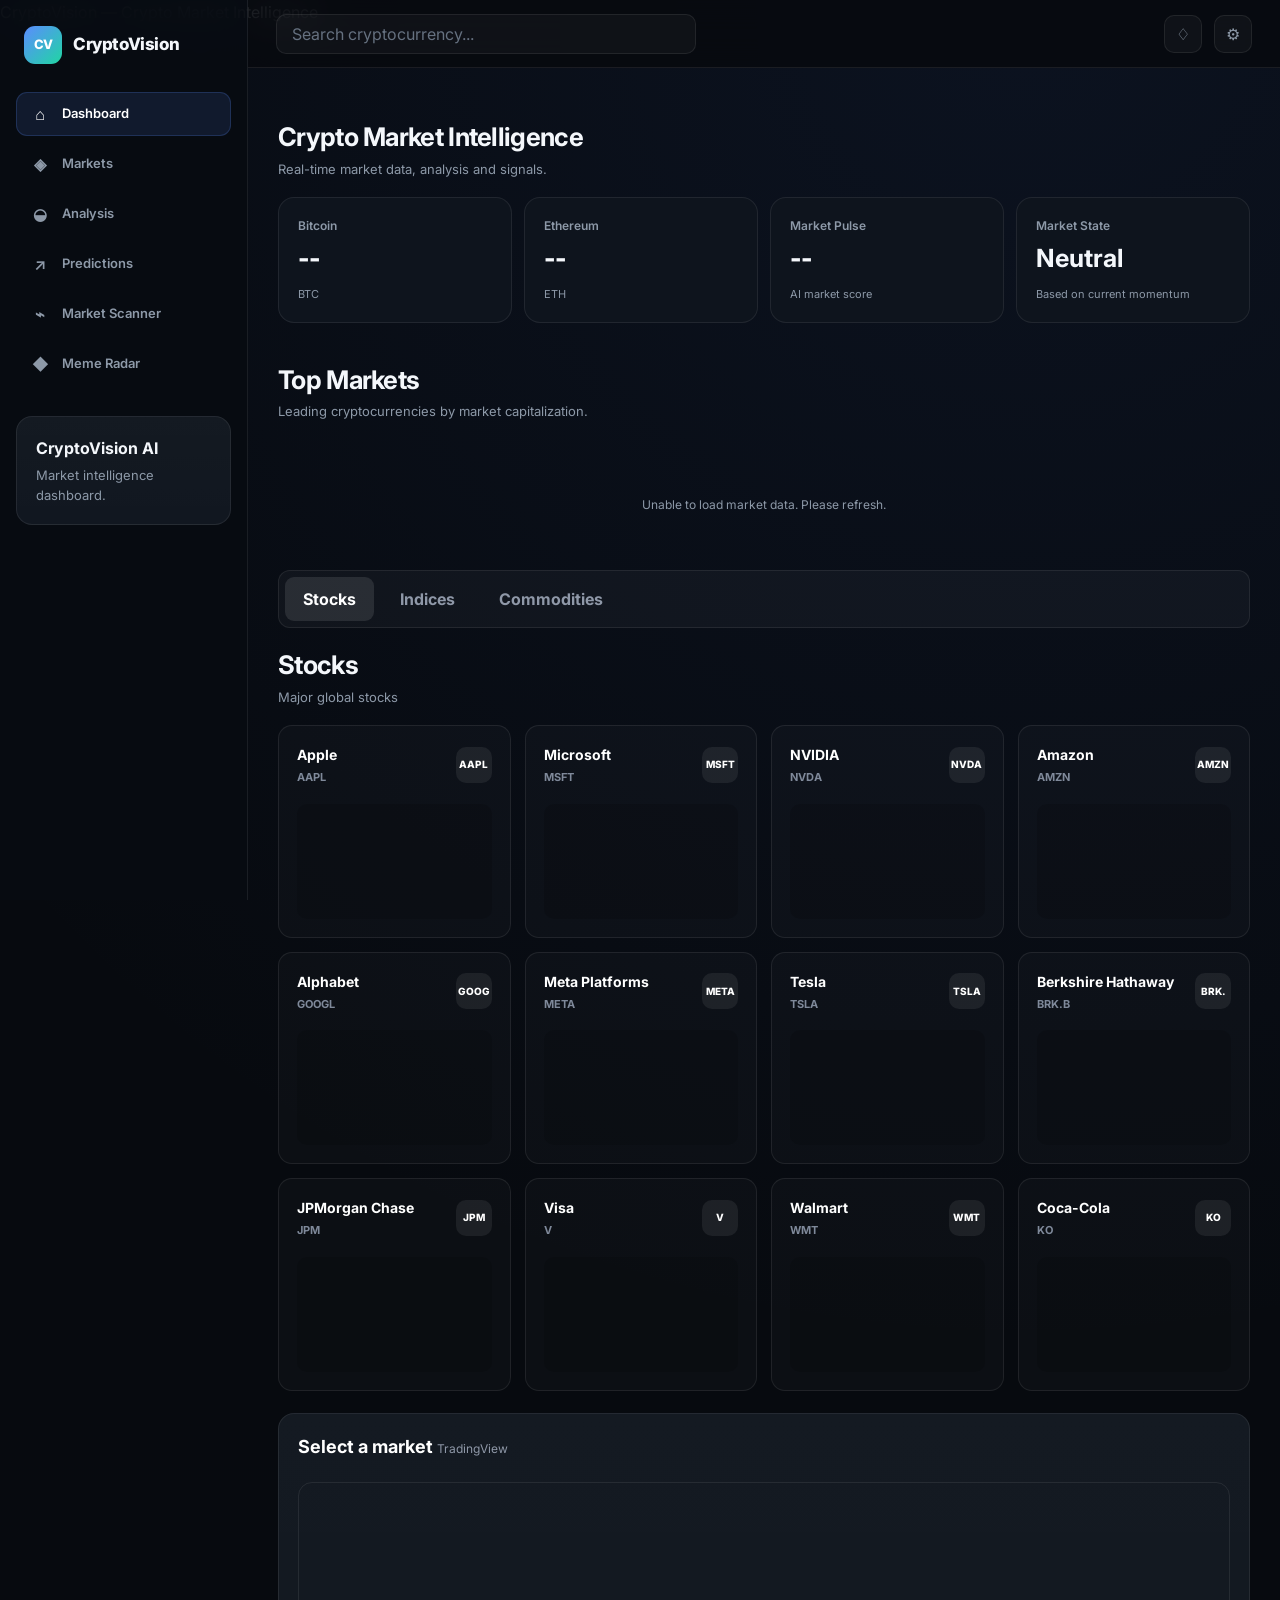
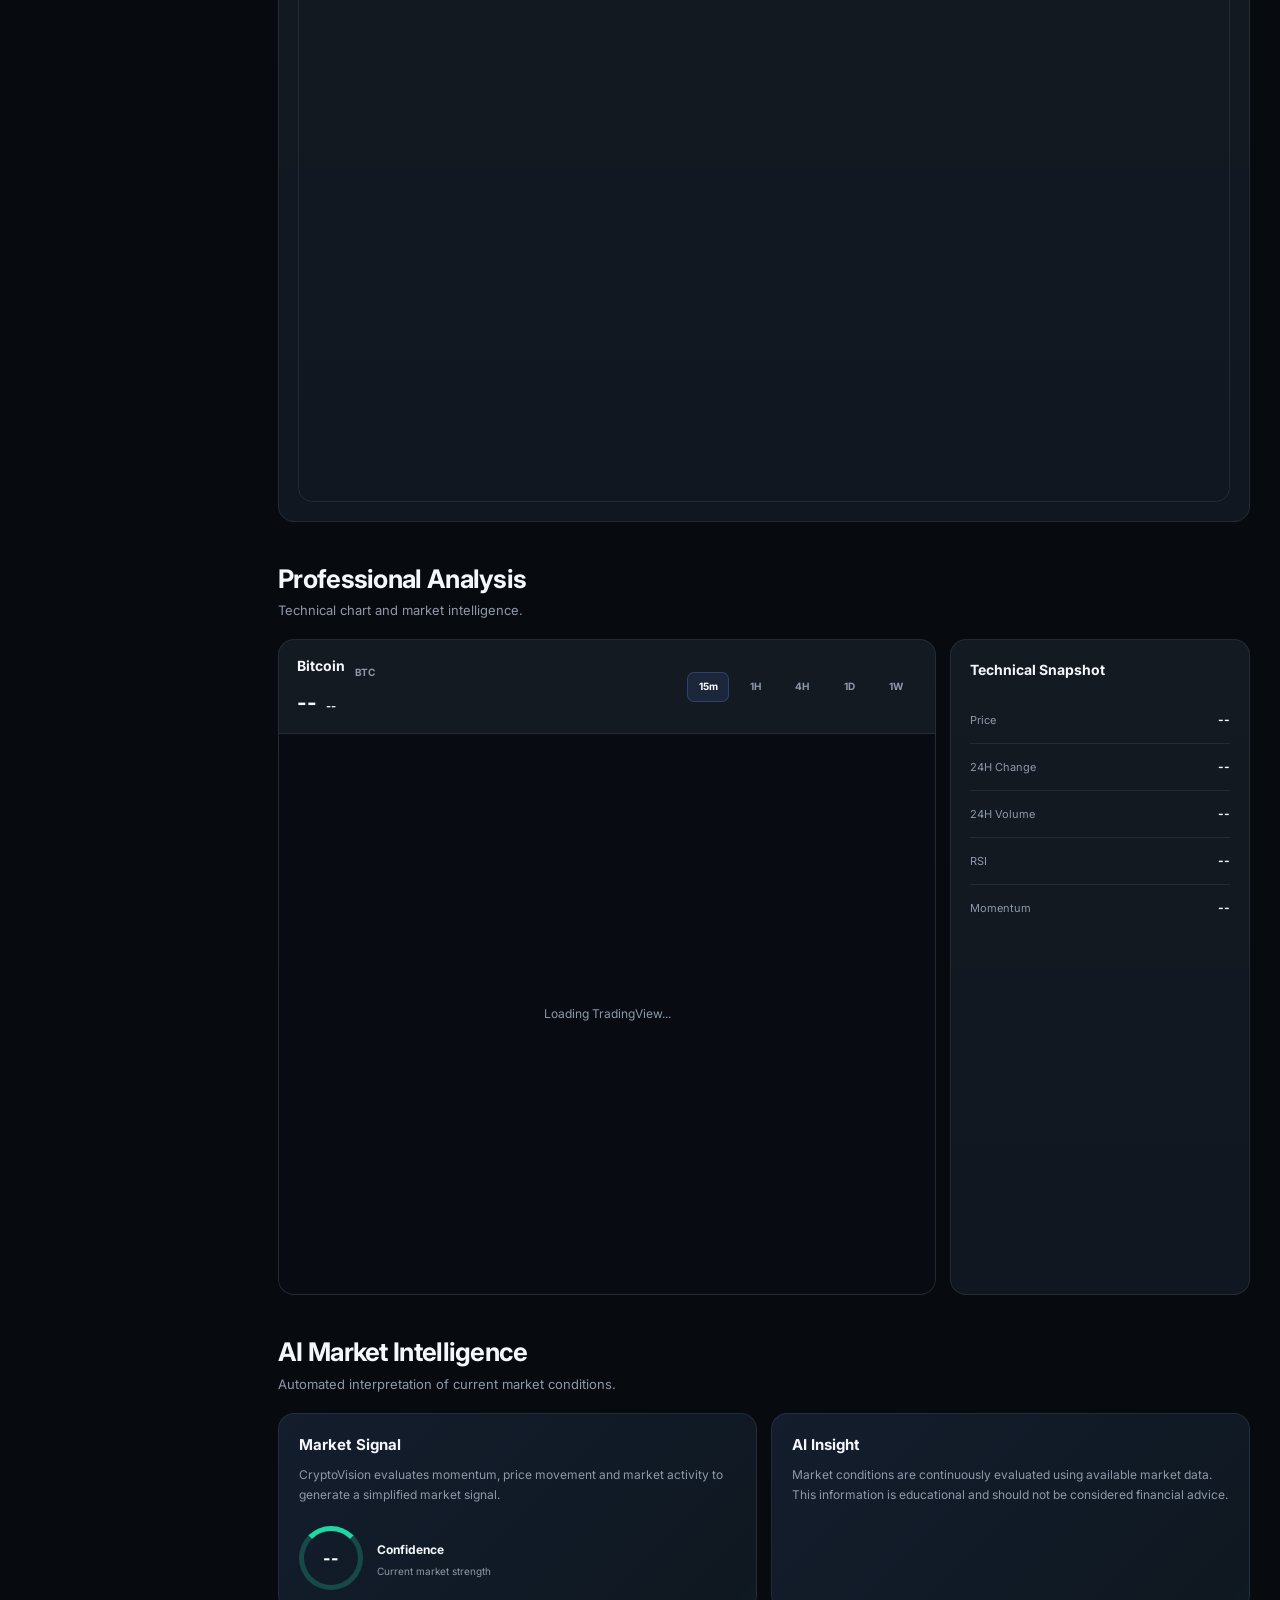
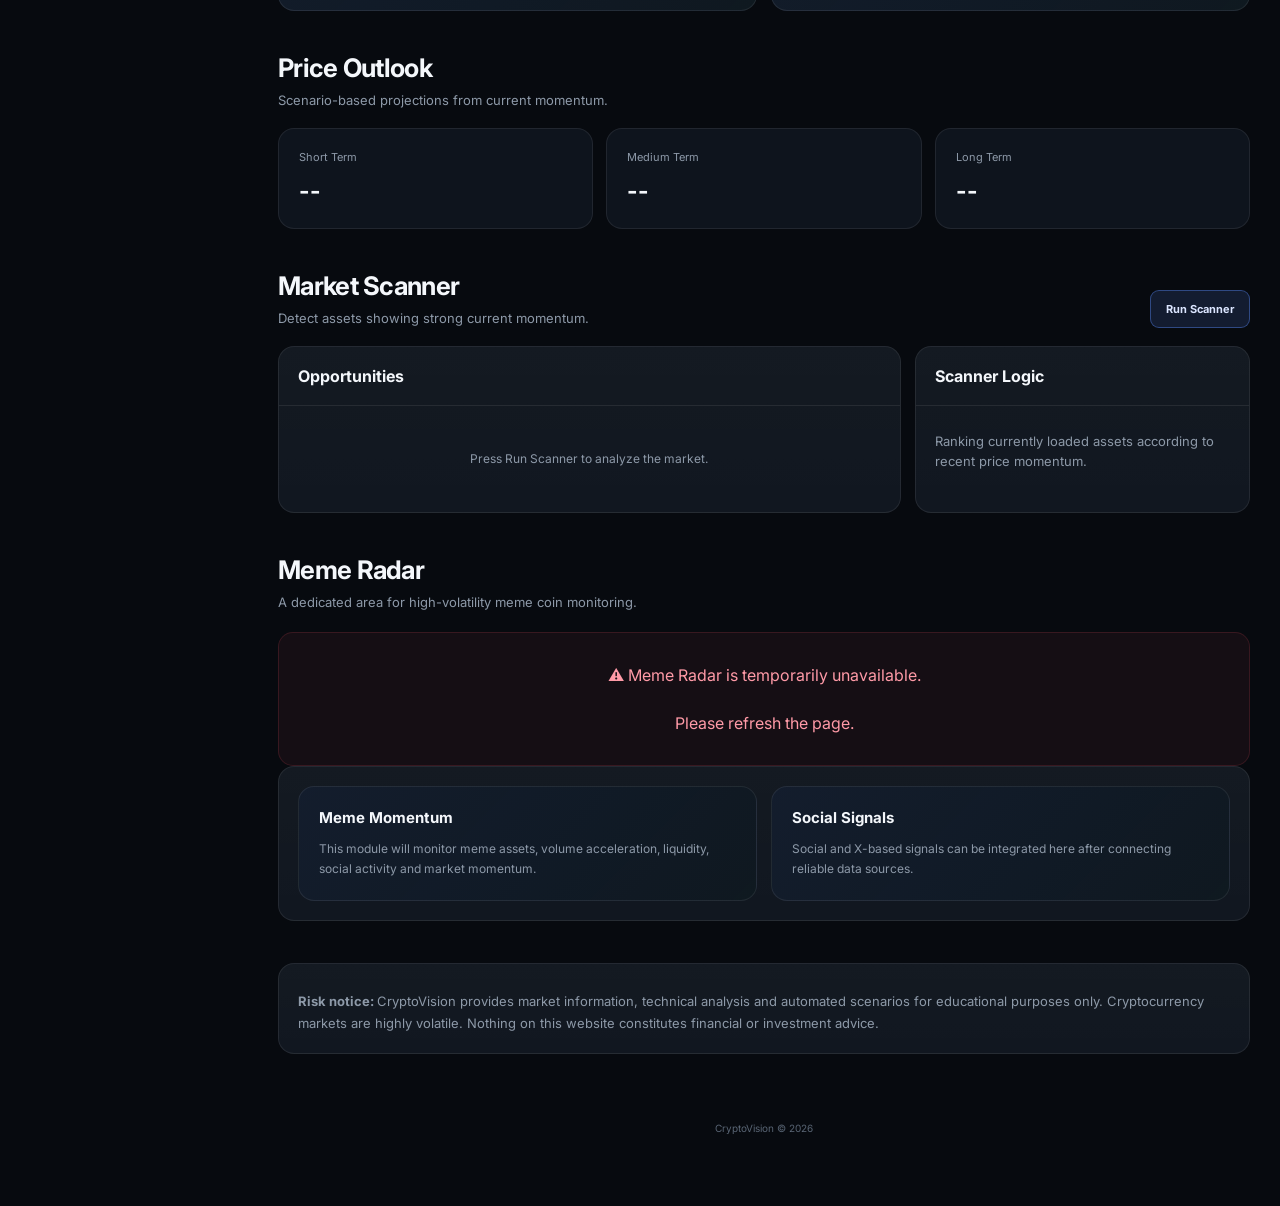
==== commit 7d90214a: "Add Meme Radar grid" ====
--- a/index.html
+++ b/index.html
@@ -836,7 +836,7 @@
         </div>
 
       </div>
-
+       <div id="memeGrid"></div>
 
       <div class="card">
 
@@ -934,6 +934,7 @@
 
 <script src="script.js"></script>
 <script src="markets.js"></script>
+<script src="meme-radar.js"></script>
 
 </body>
 </html>
--- a/style.css
+++ b/style.css
@@ -1030,3 +1030,358 @@
 }
 
   }
+/* ================================
+   MEME RADAR
+================================ */
+
+#memeGrid {
+  display: grid;
+  grid-template-columns: repeat(auto-fit, minmax(280px, 1fr));
+  gap: 18px;
+  width: 100%;
+  margin-top: 20px;
+}
+
+.meme-card {
+  background: linear-gradient(
+    145deg,
+    rgba(20, 25, 38, 0.96),
+    rgba(10, 14, 24, 0.96)
+  );
+
+  border: 1px solid rgba(255,255,255,.08);
+  border-radius: 18px;
+
+  padding: 18px;
+
+  min-width: 0;
+
+  overflow: hidden;
+
+  transition:
+    transform .2s ease,
+    border-color .2s ease,
+    box-shadow .2s ease;
+}
+
+.meme-card:hover {
+  transform: translateY(-3px);
+  border-color: rgba(120,180,255,.35);
+  box-shadow: 0 12px 35px rgba(0,0,0,.25);
+}
+
+
+/* HEADER */
+
+.meme-card-head {
+  display: flex;
+  align-items: center;
+  justify-content: space-between;
+
+  gap: 12px;
+
+  margin-bottom: 16px;
+}
+
+.meme-coin-name {
+  display: flex;
+  align-items: center;
+
+  gap: 10px;
+
+  min-width: 0;
+}
+
+.meme-coin-name img {
+  width: 42px;
+  height: 42px;
+
+  border-radius: 50%;
+
+  object-fit: cover;
+
+  flex-shrink: 0;
+}
+
+.meme-coin-name div {
+  display: flex;
+  flex-direction: column;
+
+  min-width: 0;
+}
+
+.meme-coin-name strong {
+  font-size: 15px;
+
+  white-space: nowrap;
+  overflow: hidden;
+  text-overflow: ellipsis;
+}
+
+.meme-coin-name span {
+  color: #8b95a7;
+
+  font-size: 12px;
+
+  margin-top: 2px;
+}
+
+
+/* SCORE */
+
+.meme-score {
+  flex-shrink: 0;
+
+  padding: 6px 9px;
+
+  border-radius: 10px;
+
+  font-size: 12px;
+  font-weight: 700;
+
+  background: rgba(0, 180, 120, .12);
+
+  color: #39d98a;
+}
+
+
+/* PRICE */
+
+.meme-price {
+  display: flex;
+
+  align-items: center;
+
+  gap: 8px;
+
+  font-size: 20px;
+
+  font-weight: 800;
+
+  margin-bottom: 16px;
+
+  overflow: hidden;
+}
+
+.meme-price .up {
+  color: #39d98a;
+
+  font-size: 12px;
+
+  white-space: nowrap;
+}
+
+.meme-price .down {
+  color: #ff6577;
+
+  font-size: 12px;
+
+  white-space: nowrap;
+}
+
+
+/* STATS */
+
+.meme-stats {
+  display: grid;
+
+  grid-template-columns: 1fr 1fr;
+
+  gap: 10px;
+
+  margin-bottom: 16px;
+}
+
+.meme-stats > div {
+  background: rgba(255,255,255,.035);
+
+  border-radius: 12px;
+
+  padding: 10px;
+
+  min-width: 0;
+}
+
+.meme-stats small {
+  display: block;
+
+  color: #7f899b;
+
+  font-size: 11px;
+
+  margin-bottom: 4px;
+}
+
+.meme-stats b {
+  font-size: 13px;
+
+  display: block;
+
+  overflow: hidden;
+
+  text-overflow: ellipsis;
+}
+
+
+/* MOMENTUM / RISK */
+
+.meme-bars {
+  display: grid;
+
+  gap: 8px;
+
+  margin-bottom: 16px;
+}
+
+.meme-bars > div {
+  display: flex;
+
+  justify-content: space-between;
+
+  align-items: center;
+
+  padding: 8px 10px;
+
+  border-radius: 10px;
+
+  background: rgba(255,255,255,.025);
+}
+
+.meme-bars span {
+  color: #929bad;
+
+  font-size: 12px;
+}
+
+.meme-bars b {
+  font-size: 12px;
+}
+
+
+/* AI BUTTON */
+
+.meme-analyze {
+  width: 100%;
+
+  border: 1px solid rgba(120,180,255,.25);
+
+  background: rgba(70,120,255,.10);
+
+  color: #bcd5ff;
+
+  border-radius: 11px;
+
+  padding: 10px 12px;
+
+  font-weight: 700;
+
+  cursor: pointer;
+
+  transition: .2s ease;
+}
+
+.meme-analyze:hover {
+  background: rgba(70,120,255,.18);
+
+  border-color: rgba(120,180,255,.45);
+}
+
+
+/* AI RESULT */
+
+.meme-ai {
+  margin-top: 12px;
+}
+
+.meme-ai-panel {
+  padding: 13px;
+
+  border-radius: 12px;
+
+  background: rgba(90,110,255,.07);
+
+  border: 1px solid rgba(120,140,255,.15);
+
+  font-size: 12px;
+
+  line-height: 1.5;
+}
+
+.ai-title {
+  font-weight: 800;
+
+  margin-bottom: 8px;
+}
+
+.meme-ai-panel p {
+  margin: 5px 0;
+}
+
+.meme-ai-panel strong {
+  color: #bcd5ff;
+}
+
+.ai-description {
+  color: #9da7b8;
+}
+
+.meme-ai-panel small {
+  display: block;
+
+  margin-top: 9px;
+
+  color: #7f899b;
+}
+
+
+/* LOADING */
+
+.meme-loading {
+  grid-column: 1 / -1;
+
+  text-align: center;
+
+  padding: 50px 20px;
+
+  color: #8f9bad;
+}
+
+
+/* ERROR */
+
+.meme-error {
+  grid-column: 1 / -1;
+
+  padding: 30px;
+
+  text-align: center;
+
+  border-radius: 15px;
+
+  background: rgba(255,80,100,.06);
+
+  border: 1px solid rgba(255,80,100,.15);
+
+  color: #ff9aa7;
+}
+
+
+/* MOBILE */
+
+@media (max-width: 650px) {
+
+  #memeGrid {
+    grid-template-columns: 1fr;
+
+    gap: 14px;
+  }
+
+  .meme-card {
+    padding: 15px;
+  }
+
+  .meme-price {
+    font-size: 18px;
+  }
+
+}
